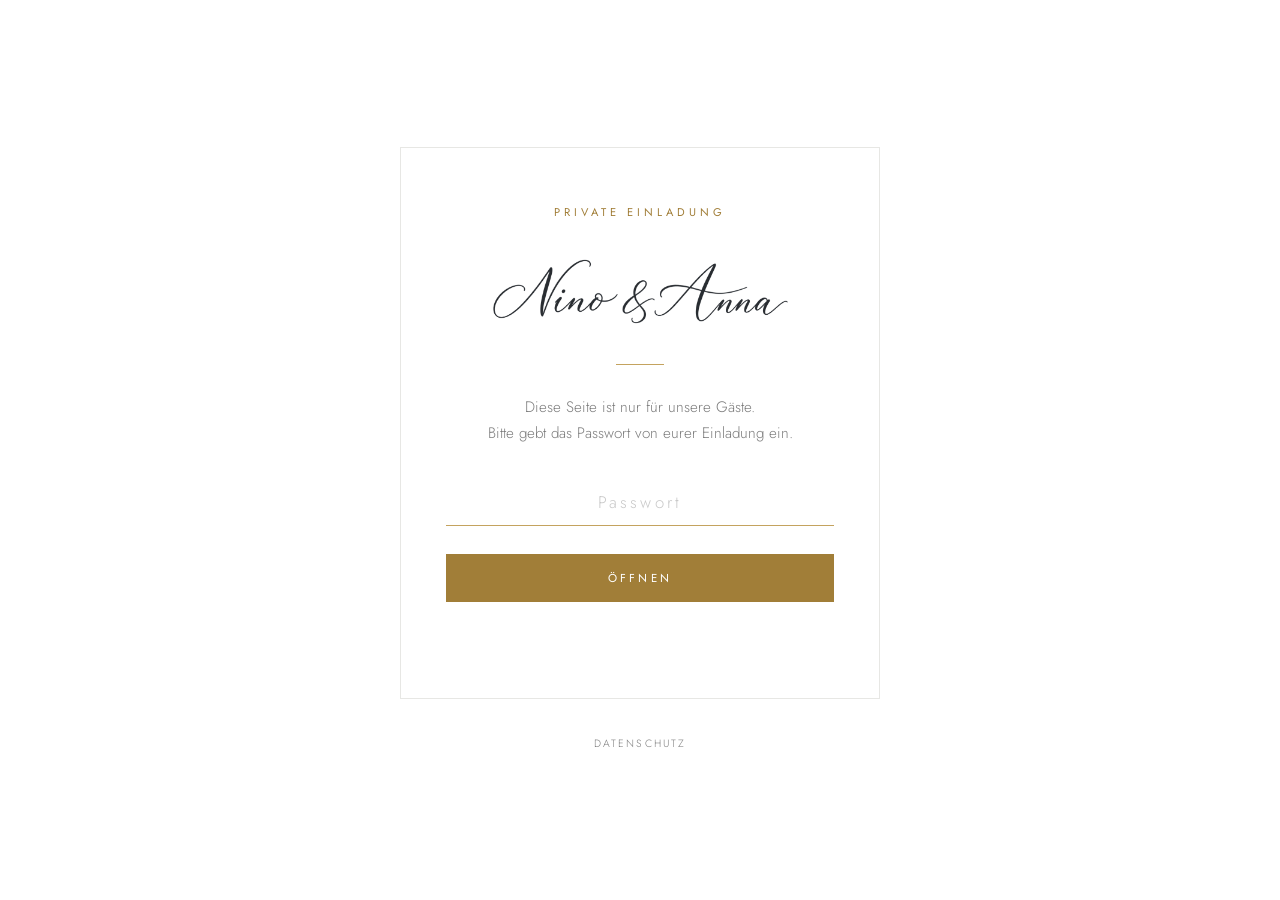
==== index.html @ e44c9d12 "Der grosse Tag: Hintergrundbild gegen das Koelner-Dom-Foto getauscht Co-Authored-By: Claude Opus 5 <" ====
<!DOCTYPE html>
<html lang="de">
<head>
  <meta charset="UTF-8" />
  <meta name="viewport" content="width=device-width, initial-scale=1.0" />
  <title>Anna &amp; Nino</title>
  <meta name="robots" content="noindex, nofollow" />
  <meta name="referrer" content="strict-origin-when-cross-origin" />
  <script>document.documentElement.classList.add('js');</script>
  <link rel="stylesheet" href="fonts/fonts.css" />
  <style>
    :root {
      --white: #ffffff;
      --ink: #1a1a1a;
      --muted: #7c7c7c;
      --line: #e7e7e4;
      --accent: #c4a35f;
      --accent-deep: #a17e38;
    }
    * { margin: 0; padding: 0; box-sizing: border-box; }
    body {
      font-family: 'Jost', sans-serif; font-weight: 300; color: var(--ink);
      background: var(--white); line-height: 1.8; -webkit-font-smoothing: antialiased;
      min-height: 100vh; display: flex; align-items: center; justify-content: center;
      padding: 2rem 1.3rem; overflow-x: hidden;
    }
    .js #gate { visibility: hidden; }
    .js #gate.ready { visibility: visible; animation: fade 0.7s ease both; }
    @keyframes fade { from { opacity: 0; transform: translateY(10px); } to { opacity: 1; transform: none; } }

    #gate { width: 100%; max-width: 480px; text-align: center; }
    .card { border: 1px solid var(--line); padding: clamp(2.2rem, 7vw, 3.4rem) clamp(1.4rem, 6vw, 2.8rem); }

    .label { font-size: 0.7rem; letter-spacing: 0.36em; text-transform: uppercase; color: var(--accent-deep); font-weight: 400; }
    .script { width: clamp(200px, 62vw, 300px); height: auto; display: block; margin: 1.6rem auto 0; }
    .rule-h { width: 48px; height: 1px; background: var(--accent); margin: 1.8rem auto; }
    .intro { font-size: 0.95rem; color: var(--muted); line-height: 1.75; }

    form { margin-top: 2rem; }
    input {
      width: 100%; font-family: 'Jost', sans-serif; font-size: 1.05rem; font-weight: 300;
      letter-spacing: 0.22em; text-align: center; color: var(--ink);
      background: transparent; border: 0; border-bottom: 1px solid var(--line);
      padding: 0.7rem 0.4rem; outline: none; transition: border-color 0.3s ease;
    }
    input::placeholder { color: #c9c9c9; letter-spacing: 0.18em; }
    input:focus { border-bottom-color: var(--accent); }

    button {
      margin-top: 1.7rem; width: 100%; cursor: pointer;
      font-family: 'Jost', sans-serif; font-size: 0.72rem; font-weight: 400;
      letter-spacing: 0.28em; text-transform: uppercase;
      color: var(--white); background: var(--accent-deep);
      border: 1px solid var(--accent-deep); padding: 0.95rem 1rem;
      transition: background 0.3s ease, color 0.3s ease;
    }
    button:hover { background: var(--white); color: var(--accent-deep); }
    button[disabled] { opacity: 0.55; cursor: default; }
    button[disabled]:hover { background: var(--accent-deep); color: var(--white); }

    .msg { min-height: 1.5rem; margin-top: 1.1rem; font-size: 0.82rem; letter-spacing: 0.04em; color: #b4453f; }
    .msg.wait { color: var(--muted); }

    .foot { margin-top: 2.2rem; font-size: 0.66rem; letter-spacing: 0.2em; text-transform: uppercase; }
    .foot a { color: var(--muted); text-decoration: none; margin: 0 0.5rem; }
    .foot a:hover { color: var(--accent-deep); }

    noscript p { margin-top: 1.5rem; font-size: 0.85rem; color: #b4453f; }
    @media (max-width: 400px) {
      .label { font-size: 0.62rem; letter-spacing: 0.26em; }
      .intro { font-size: 0.88rem; }
    }
  </style>
</head>
<body>
  <main id="gate">
    <div class="card">
      <p class="label">Private Einladung</p>
      <img class="script" src="img/schriftzug-dunkel.png" alt="Nino und Anna" />
      <div class="rule-h"></div>
      <p class="intro">Diese Seite ist nur f&uuml;r unsere G&auml;ste.<br />Bitte gebt das Passwort von eurer Einladung ein.</p>

      <form id="form" autocomplete="off">
        <input id="pw" type="text" placeholder="Passwort" aria-label="Passwort"
               autocomplete="off" autocapitalize="off" autocorrect="off" spellcheck="false" />
        <button id="go" type="submit">&Ouml;ffnen</button>
      </form>
      <p class="msg" id="msg" role="status" aria-live="polite"></p>

      <noscript>
        <p>Bitte aktiviert JavaScript &mdash; ohne JavaScript l&auml;sst sich die Seite nicht &ouml;ffnen.</p>
      </noscript>
    </div>
    <p class="foot">
      <a href="datenschutz.html">Datenschutz</a>
    </p>
  </main>

  <script>
  (function () {
    var D = {"v":1,"it":200000,"salt":"YDngZ/ek+n73jsow0mQavQ==","iv":"IqTahVdesfMRPforWJ88wg==","mac":"+5fsTwGTV36zJlSlO6cfKUmv4LRjFDOYoxYEsPgNxg0=","ct":"yRXp/9H8ftuTeOVfOXkFd+bQ+P8UaDy8IgEz/2/kcEfyzWktE+F3qeNgM36J3ATo/VvNSfn688/fQgF93Sg0Y0aO7dAqWDQQn/9D4NZEUbO16II51Bznb2HzGE9ommBsAO09aiZ9/QH0x93YajsplV6LhOfF/8qOmd7MxoGjw+U1kQi4muEZ9Q1qjCtz4zyEefJDcyuD4XjO9dgoZBgmcepiZpig8/IsDMtKtc2nC/F6osy8d6PR40lI7UEaalpdm27WWKeFmTnVM0ih7j6+3DXEtWUxcJGpa8EafdMVT8SSzdCeKLVEwfJSq0QLEUQ3aFQDlC9/pLWS6TLs7ZYRVveKT9jocS7g0joK5ZDmgMZvcKlKlBLWfw8dk4FX/Fhelm30rBJrYfPprmeJnh6lR9DEj0Z0TXkmSjQ7+RwhWpxGy4NshqgrkPqn2oACAH1tX5fMupPBG5DZ1o8qxE/PQ8/oG30O+KDXCVuG0ZOtGZ554rCuUmYLSwvU2u1wkHlwvptXy30LONW0AZKDW9uR2Vzph9Dss9q8KZvbeIYznptccHo1YnJDplJfDePnKR/ygj8FaAzQs6V0m6etU/aBjis4VNlEqa2Cr6ZOLnqwhEpsuQhUuRbbk+Tp9RuwfSEG1Lhx+AH8L0PPc9Bj3v4m/um7Kp5PhEuZwW5yYPRLU/r8BflXvP06TFoyNNz+v68LhDuecc15/AmFZMPb1EbU6KnlmZVBiq18kX4s87oEEytVb5XCVktvVxoXfL5b0YPXmI+kd07Hquy8NvTD1OzDrWXHk4irvdZ3EMYr8n87/GlDV1TnH/rXfxlNocHH28RmgmOpgg/yPPBo4ssBhxIXMF0XwGdaW6bLItuwGWI52FjbMrz1TXYVeNXUEmlPBSXsbdmfYitrDWwnzN6XPxI3Qvsg9u2Zk52VoexmEOwm/ZFysWejAftNbHIjUG0rnDVSiiDUhPkIv+MqdXl+IdDam1cLhWkhaJGqRkfcjuiNndn+GOnwRnsEATHBq1PoW6Sr+L3ObwA62nAgM4pcws6dpmKXL6x/TemXLZomhqFdmGV33Y198R6fq8uXpZbAkU3BcSHc9HYRkC+6492PxnobwPWtfKRICBHflalYxNVbo6b37D2NtwwQRcxwQ5CgorUTK39Hv4OGaNfyUSq/3pFjSjRw6fa/BxCAe/VOQ/6/kZEBJ1OF3QYXD2tSxxndeIheFEsLCr9Nz8xVWUPHA+628NrPK6CUxAjWpSTtMC/HCcCUVMrFq6jKTBUwDds2zl3Z33v2SYWioutdUcHBbW1nLYYO8SYMImTsDXyh8CBuzorqEK28UUczP1gV5ZNFn0gyM9yuizEe9ckXbXpAJT3eVQpz3u5hf6YMNOVHhnBnY8jBUS9AI8qjy5aqc4jHCNpkJ7bjirtY1aQeM6etwgpC267/vT7PvExRldzacNQlR6Rfj00i1Az1+vJjJ5+x03ey9YzyP5WyE87P3PeMkpPl+afVvlCUsX8cbJApJWxHTOi6lQsEF3fPGCVBpo902MAPEjtux+/9GjbtKomkXBYW/6TD2ho1im750fmU72yJ+60GzCAtHXtqiAQGH+0yLOaFiZ3kRA5lxQBoB18EOeKfpbKA9i0SKoR+jA3AstD8wlrrH3Sa+J6m260W6zMYLX6pXNSiuYPjJwBOFUiM/eO/RtA1Xmhr/fmslaTd+6kFGZWg12y0WZKIK/3gjHRMQ89bXsv/r768GGa8E4r/MEC4l1GRnV/F2WbI8Nw2K6Bg09vf3eA4FOUrj2pZ/goNnQQ+VRYuMtoXoGkgC92kjU6+ncHSSY4470q7VDrq/8l+a9c9OX7YNZ+3whDxO0WAP69N+9tg3CJ83gezYBhGelkwDnt/PngT0BTbZSkzE/Pmko5wo5dXqXu4ec16kOaK5JpTzaHSdzZAbFk0EmmxZ88EhoRXia/[base64]/pi/gG28f17EDw24Tca4zQZDe03ch6+gqCEEB1SWjBP5JnBql78hh63h+xvvJb3oilKYeWrAcWZg0alfXVTJ5vXdQ6gm+VgzpgM8wflK2LPMqVlRIdxGSOMwJzudZ7WYmitvVEOikMlvDx5HAg/O/6fTpXz6suCjyXnnxJGG4Il5MQ237eaShDH64MsN2z6qosXN4wG6IzA8pXcQN45rIkscqR1Zm5mC9R/PqzyB6abPwYrooBltBaOnwu4hKCyw2Q6NdXHGwdTwd4Z/1hlCr7vOknjzvQyuQrKu5BNXssE45D8Svgg/iMFoM9Ynbbl/cern2lXTCytSYk5LmQyX/ck/+DWz5C1ThthnFawcWtuk5QW3FgeSEMFaD6l+rD+30w3bTfY6M6pVznSYDv6AZrYDnxj6dINCnQqzoWE7wm4RpjSQD+GNkFfAcdG24vXfeMjR/hcY9JuRJ6unttQzDz9hfmhf07ipHuMNSyrAfdFxiPfNo2uTJiBPKuLfQyRMjKWZZrVzx3hRnMHCQoyDjhtplPa4XlWHdADExLDvS21G9J/fM+1h26jna/[base64]/YrVAKiJatN3ggBga9GFssP8bePPxJ8Eu6CwBaAmRYFmL1rG0/hh+35r+WXKuRmTHV9R+CbTC4oY5DQITuDFEBA5WEXVufZLmgHUFqyZh6YRllqD0r9rfmq59IqWd+IuWaHnMQQUtlQM0O9tMF/IF9YWEmnX+2ytoxYVukpYENEoNmt7/kP0YcJFUItSrLJeOI8hzfUCNqPoeYl7Ffw2oEot08ftEYLOfDySfoGJ//58+5oHHKsZ0gkzjEzBjfjcMqMOVfNlHtEK4QTJQn2crZkoSrVZ0hMAaWl/HGaWQr36inVNX2jvUweIwwCE5yVob6k6pXSgGlsVgMZrqBv1pI1JGYh7oFZSKDpLuVgHu5RxDXIwMXgF+5aRTkxIhYX4DxNpRVoZGVGKPLXfXomR95zLN9LG7yzmV3ML9jv/9NVpapMqEEA3XEU92sWCk2O4WMKQcQlokSp17y58wzSSePI+YcF6yI0Z3GhoB4exublbjt7is7SLzeDBWgKDAOvXa12pxcl/dWezjfvKA//Wr9OO0qK+loAg0zI4Zggfx05VCurkol1KuIZS3p5pghRk3F2ihBxojC/XqWJljTWXl1I4I01wRSMpsr6mbIDY2mGLBcWPnlbcODCH1TjX1+jzLIKCNdLrbABKhO4QtPaBcIVOkByjQO+QvaOMPOMSLsSAtSU3MFHMgrHeBUH9gTOvnWguHUQt7e5zFJYYNmSdcICHSd4LsnePZ/ixyMIUY/WenNVelSz+mEODCccZFG2NWBs4hPZf/tYiGoSMAmc5c/f5WmjcQ3Eyi5LAMIPBZi4c+rYqWmMoOAMF9iK48hZMJXqodnDXAY+dpNB0QIscFqZCAaat1tMqkkCCAlzL0Zkk/yLYi3HH78cCb9q5qkrLub5AG3QF18thmf4FdaQbD81cAAFXpF2bEos/lBVJGj9PgLTMJQUzyZOPH5XGvTsFdJTmacgb/mCm4Zxt8GB6SnaTgbDg7y49gpyIJFb0C1gtKxkGG+plf7gVgDjxuYBJxLzb4yGbqZh8IUH3g5py+cEmIbTN357M0FhAX8DDG6L5bgBBe/AV06dQ6Ju0FKH3VisurJOv+C7xtrmp2Z08v6K+7LzTX+1XpZvvbnqlLsX578VXXFnK1lXJjBTVmNS5Usn46r9AQWKuOSDVhPMiWykUiHfAK8Ue1/7wZb+I9tu8yJayFBSAbXoEc835Sv2V6ydt2hGwc8sgrJ0oHoDLoczLU5MdQWLminfB9O9OxPiMGVGd2uhLQ3YeN+EGr83b/ghKXGmacqwnQgAKqPBUygXMwKGu9MkT51Y7HvLtFKLIHhvKnkABcPgUfR+QJN21j8lcohwckEIj+ivuAucSvav5e7cSxFE17CELUVQK+5o17sqx0/4uNIefWbYHEUXeBVR4UFPoul22MgACf3S3DVoNzuXc1C7r8Lyq3TM8jH0Iu08rfmXIxzjGu1TCKAmAPb/owXIJXS9uzoVJavtnsycOJXAKbUisXGclgReT5eaYvftvbsO79tyBRV95kqAxMGwtD8OzEtzlhm/btmNKBBKmPn64pHLGd84Bg6k9Ze70OovnUXRvOlVN9lXtPioUcs/QwHnOYV9HS31AhTOfkqqPr0DkdGyT6rfqBtw0mtHBE+Ab3QrLhBimsukmYOOjLtnN+f6aMVi5i7JGmd6upWfIVP/pa2zKHcY5vF7/QKqXy+4sV7wNCw5eJ20XhChfow4ZvrrTFa0q/QZ1xoTdDpkuneZyX3hMR9k4w1ZO5i5/Pz1gw0mNX7hilq0bA1jJYKG/4AyCDShFnzFpHTZN/5vI0u8zTL6cYLkO2kTLFS50VfivcqduBv04S6rm9O+E6S4dA3x7RUyILcdH+1iDy4ma7sd8ukdf/+e3CWL8fpC2Q7+wvlZ7lGAhgjk7wm3n3KyhpinYVM8h155nGMbV/TK2p/MNweViCTXhrykvtUZ4bLaFuP+Wfj17zKWafO27ipUaIiiGMpfeSPayStW6bV0xRu6ekTj8DRXHEWH3Y+WuKrU8lmOg5vYeDj0dKf3JMUpklQr9GlLrZAH3A98vGNKNInW+ze554AyadB6jT/hleknjRvssO34X5c0t0NrcvzLJn8xzk4a2c4oG1conaGIdiFa8zi8ZE+OIklK5JlddKFT4W/K/r12i4MXezgQgiPYJv5/HkC5G45N3p9DYbZt/Yf7SWm3Z64x+F1ZFiinFg1Y5LJw2LFWskJMsK0zozt0oQk15tLa8gB9hCaKK+LHtWePQSovYrk9SMEYuybdBKW11BciCmsg+bQfsW5Z8CNDYWsJG9WQ0vk9IZbK79tyy0VhVi884N8JklYnJxX209f7cncHugTTpgLSqTktker1o3qOuPlRrngyy/IOxCgFcanain+szCECxy/TeUrWp8Vdz0c9NekCuMg0pA0dEO4BbpIqallkafqyXelHBaBeRbnNrG0UW/st2T26CTeAv91mCapqEntWoogfubI/JRgoHkMPnoyRp72PLf7AnnLkvGIaR1eVJouS9WYUC6cgTkxtBcDRd6xm1fa4b6Mt+xZ44oiM7DGoUzSF5p80vV/[base64]/cNvrZCq/9XAoDz+F3gpVxpYqpoCOHuaDH8DAJ/CMy9cbmCIqAXNHQIVxnkBVyGmNqjReJ82MAU2rsFyhUnT/NmHZVR5LaoWc/GBP80a/i83SZeBNOFC09h5lyLyR3Irt7+uN/+W8ZjsN5yyrkDrBEJJZXmHrgLYAI9sQKxJUG8g58iJ8XpWAoHbYvGpOPwV7pk4eVO+gu9ze5zySEkjYLshnhd4grrWFkSS58kyGKXHvpzLcv9KLYeg37T/JsSaAq4j8L1GbgPIyWRcnIaHQarnIjeWCC7RQgqePyO5nxuroRguqTKSXINhbWGIoD7Qk9rMd239uDw0XUi0eokrG3+qXsgHAhc+WMWB3PurO64WslXphjuEm3mlVR3YLz6ztqzEVnVqmcQeyT5InaidyL+FDU5E0bvNVMzuPVzSbeLaBQ1Cf3kRY/[base64]/Ua4aoI3E2GNIe/BPPWtUDpBSyNGyRfhTCRo7woALC8qVbb30wJJoy55BP5c9iise8Xm0kLmdTjv4HTDZ5jRAjKivvbl5UDhufCZt91auaA7q0ono5fw0SSm3a92Jg6Bk+ysgUHYRc/0yv879MZXhS0qZxapygP349eu9PUWLriyY/dkiKzjGeSkd/vnOMNKowoAOL0SujGCja78yogK1dLGpaBIXwjZjrBuw2CGq5A2/[base64]/4wLmYa2tH/fCOeEa1ky5a6nLWSrZEi0ptvrNNod/QoM0w65DN8v88ukyYTdBYYyi/DHrdREtJGI8Gig2V3DwwCrH+aHqe5DjkD6XJyjw1ZStJvMJW0Q2cXCD6NE5oJrDdC1jmvLZ5Esl16WqMxzKDtrfFS+8ldgSUQZJ/a3sDt0kAUWG11J3/lBpafsprYRPAmcUz3t05+5+AnVpx58R2Dq9suYKQRriy5Zyhl+eOdwuHE502wsrWc5opL1nqQCYDdWjgMde1eXvFSP7j1iFOsmBax97Bcu6eCdWk0i+kMl8HGOKHZB98Dt0xJ9+34Ma4mlTX3bjpTEAv6SMhEjzFxCia8xE/mXDUi8qWgVuVFdWZ0nct1/1N/L36njjcsMP3oCiod1Uow1lioETQaFbPvlXRFUxvEyDvitcZfSj4gr6b3BE2DdyTgW+DT4YFDmlFmNsXAFQNqfgZcVBWvWIB4Bw/Dhd/rLzfuXwPcZ47wcZJZfvfpYqeSqfWZ/rcepXx5WYIOYeEe+e/JM/0fI9113icwB9eHYlQ+hCopDg8N/La/ZNcj2ZwXFGF+0aC/nwN5RPQZIv+h4JmlizkGaYOkcIx8wXlJ9fwE6cDwj7MjTRZ6Oub+r2vctAB5E0/wn6LTlh/onCtF0knL4PMs4vpZhVlU8/8L0wadMmqLffDnyY51R/SCfufipmNFQM/MW9pUtXQUvgDy/9YkDKN6xaxG0mMXpes3tYCkCmkjbFYNqCtIGBZtucgZs0Yr6C8Zj1eCs8sImanlpRo0VZxzLLtL3kmMgZIdGtNvFOFyfTmcJFzZLZ2eO5Bt2Wmsr6bS1qmFAfzxyUrpPgPYDVQ7DK/ChbGGyUJ7CecvrfOKth9jKZF4TXidQqEl4UXv8Nj9xnXz2JnpQuJ1wbnMPpK9Kr/hNtrjh6W2ss2RjeAtJ/3vIb9hIgePiFRyvjVarHywORcWd1zpH/fvaNxkVZsfdkoHOv1XTZy0GJS1/A6W1GI0n+qPPaYchEoL+RHNN5Y3Xi+SX90UUgzdmME7KHmv15FnWuLWyW8WWiF6ld73g4Q7TR3+uX4iC46P1IFmg4UQN6a/sd0iamy8xakeANfPOYGiv/n5MK+N77ZG5XbhJeaT0LvLPElUTbRy/V7sNAQyrZ7ejzS/I97ZapIcZqUfCaTmGEBPJTA0G/2tCZuIXZOeZLhAHiKl/iMBcOupKtTntpTqnhbERIB34xFU67SrmNBTs2SQFNIJR7uqdfjpWe1TpOq2HDkaQrujZLHlV1qW02rG4hqw1AqGg8vnG5nJG/cesg5z8iOmyyTagKmQk5NUZ/v6pdDzRc6uEXeboSILUxLrso1ku8cDRTQ7AE25AJBZgU7RTLB2TY4z8uWjI637/OFwWUmJZqG2ttb5D+oob/y+BtKplc+C4Eq3ntIQKy5baoJ6vCrfGtdIduvHdFRE2mUQT03jzsHdJHF0vuihh2YfR+xitaZzNvJT0sOP0J2MYQcfO5CTFO1bk39ABirBVn+B5Gxw84lfWSaMp/JbcSLXhQjaW+22HZkmjiAadNiXJNxp0wlOJnB0O1YTgxc6d3l1Th3TV9jyB2d63A1voD16kfikKcYN1hMSB11RDSDR99DFE39cLmwDuDv+1hAKbl/q35+1psKxnx2hIHQ7cNuLMVRlsae85QZVZQ9dx7b6TZYX+6RpQFo4wXyveACeknY1yoN2qzTM4uXZ+EAgeWm92P9DLYdJ2CrzlcnoeDbqmdbJnl3wIq0D1beqgqGFav8RJ3/[base64]/u72NVXFoG0F1KEY5rIdyBK4cBxalJEMeFqmr+WJ6Zfblo82bK1SSg+P2sjs+UFDuYWBWl4H+M6TMxALD1w8arLQGBWkkAY1d3Qa/uJ6htR6ZNAm1Rjui2HaljTU7jNa5zrj08dkdnLfTW9J9wvdGB8H7gforlrXJZmIvJW8t/0Vub6U2wOW2w2fsNVqozjiialB8suktScdhTHBlLeubaJO9br+FYB4QW84Nko/jLVSTHirE8LzGfCU7O25UWta3WpgXgTlRHVDOWhHLxn0Ht+5EXYt+llyAMjjRZvqf7j/n5qQAFQbZNiSlfBgxrND7qNm20Q22xRHGcIhdWn54dB8anYdUGq6zh8d/fU6zyC+NOp4s/A4XZ73D3ac/smD+46PJlhh17aOHEaWNz84DGDWABq+GRJ3CBg32GKof0b/rSq7RRajzTL3Zhcxc0BbTPoxlxAjgSxwMlUfECSnipS0rJzSXysf2tFtVNA1VivUTqt/[base64]/VNuZTFUlA+SeTCyJm0NOR4bndyY4o60+9LzTpBDgr3pi7ET3DnpXBnu9EdfmmOi28S7d2qWaEaNL8zJfxxKOI5/JHBZ8cu+wGe+L7uhQgIIhUNegia5SXTNW606Z7kz/[base64]/UnhbtBVPFJVhJzH0nJpQOm2gCF+CGVt5gX3EJYlarDKW5jejAmhNj4Tu38wFpYgfuhQjXdAOGkE16sms1cDIC/KkxXzFg1p3r1mK4aV2SuuVLsoGDDlBTT6ha2YHil7DCj4rpDO7d+kbKdwHZR/Ylxg/eF6/CvfsntUbKab5pGEY3seVAViUGlL2QPopf8CQvF2SRevSp1CeUNJ2SJ2pGE3GxqxiIrsyBTx0hUFqoYBONFurwdIVEil0ISSF6Arjvnp6HzEr8gE2y8YDm84daYJtulbb98vM0lA/nz2VNHsqlAwXuDZptILa2zq35ngV5l9nb9KTP47YOEND2G++4s7FK8u41jKmf+em7qqvEGG3zpyXBcOZWEBVnG/LAcOuXysqBJUGr1OMofgX4Lzd+vW+Uo/c5ZpzDpLtGEhEqac+bxp7XrJ7TACwJ28/0Hen2VoPylQklNClUYpk0W31aBHQVld8FDrnrKlPkNI7lnR/UYilRQkTcMmg3gI3vrFhzsaMruKJzhO3kFLYSe9TB3wGU0/cD4MRNTyBINNxV7Yfiqqaectve2Hv7JcWqTv6nSHYALxWC9ce7Htxz7NGbwhY8ffTWFzG4YsAtvynDoI4Iosh/jrBLicpg2tEWbp03kGiot24LLIVLtmTVuFCtUKZhTLMDlg13SBwARs38RuLhlIQEHjSbJsQQINO5adt4rSjYiuM6az2XZuTlfg/hkG/qjCGT/GU4wsiFpxn3xBa0RmC++9ZVOWMCtuw6BK2h0rAYKv7Z9JT+FuCD3n3gQc4Gm2W4z1FuBRzGoLxVao764vdmUbF5P6LWeSY6NpzBs+jEpm3CQHL3VeNMDY01Pd/U3LHq6rN8WKHAvOFWL6oKWiMgG03HGQIbxY0t5XqJHWTOyozlsVxlGwxrlbSaNpGWhrwc8uW1DzxWp8CR5JUvy7ELNJ3Jn1aUS6qg2SmtGp431gPpTz97y8x2ZZdqV7DI7TbWxmFXDqftFZ2ACY/qTpnqMMyb1S6NBVQvIkqVWWAugigYoMbF+nH7SQ76IoDCto3S7THnM0A4593ARsCF5rtrMHyW9l6JfJHtPlhK35bCa2PAjrDhRoSH4Gxjex2+RFmA2LGL4wILoc7IlhL4nZ0zu6Dr87DC1HFkkhvdPObyLx95KBbPSgllqTpgiEjb/oV71GcqvmXqH+PMq8nTLH2ZEUhl3NXH0AjV4YwXK7Ls2wHfukZiauOIJ+UYIrazWdqGENPzyCaZFqyNR9nTGSQjwy7V3iYFrQXnhuXeUqKAwpUsS40g9qobkkcEymoJtvunuV752ujFZo/hs/SDxuri7KJj+nSd/09e8N4jVFo75MgZ98wTU5TM3QAeSNFGYr5aHIssgPeypf1U7HXIyftS3BgLWFmK4sn6JO32LAVdMlvoMyljOQNQRkH93KMBetXbdX6Yb0XbPegj3Wi96aBcvpJunaOyJSJknjdmecqwJsnN5/0JZCQOhPI5McVb3IqkJ/R6i3r+QVlKGaBR/ZetXhpTgNVTKMaDgwmxn2ZzEV1oqOrj7MJLLpvvdLSKGfPnYRXIxfm0NkCjKYqqpc65fLEHoASk2exr+2hShQyVKYRWQLdag/wN+ufQdq3rGVeockV8YyxFkFd5jgFrnCaSCc68PskazOipjzaEVseIBlTocD8c53OwWdGFD5YniqgYKqItE0GyWaazQoF4UlcJFbLyyuTioMZH+yc3gDqIb4uT+D1FMSV8oUnM/SdeDF6h4AxSkhaS7skKrYEiu9/OYSmlZ+TgnjRalWu7bOOvUqpLuRi2oRaVl/14+Kc/fWV4X+nsm4lnhdEd8hHvcYQhLc6AD2xy3zq1/X4ab8hwYG16GfduZIiE9V0b2Erta3FUQnppubZGS3BvAaCSNOoMhbGfoR+DnFb9W8iqkOXkS32Sy6jpvSH7Bnvhkp6L66H/Hqmd6JpFfM9zfpi+EZHLAR4v5KX5ol77sLRaIyuGevUcZiymd4LTRMr2z5Po4rOs0yOhU9fODJS6h8v7HCUHQa3nm8Azm7ceNps5YgSE5wQv7Ae78JkF1sB+URy7Cip1TQ/xmV0Ma+9G6eHLMq/ta4OYEuan0dPemKc5Eto1G1i288svz5wyPpih0GqIcztnRfM9E6U38v7Tpgho2CPomIPvXf8gE4IaSqEqqOQWhuBGauosGTJ61ITQcT0wGv9KX3sEb28hGOcEKe3GUqU7WxWdLkp5bMizjj9Tbug9pcudSC5WrXvxK7fEdYT/q/zYIRmKVC7buRxqB/nmPLIKdiaQg1HaO2qC4Zk8dnPOSPKlo1GFhO3PK8/kh93OoYyLJcR/hZzGxKWqcd7f4OY8dyVkjocJWQeXXiSVHQqDFercSET0SiolZjlbAXK91q7/GgQ31fx1bwDV0VlieCXJxaGCiMzcuFTRjRoz/uhFR6o++SMspolth3fqy6teycX7eDAu1ZD9WUl2F1nYZCZNbytId1td7xxB3CIrERS6H8gN7GS9Rp6UYWN60yIGe6g+HZjWUk90QoQX+b/v/WHGujQagwJq2YkLnO6JrAnJASgCxIboui8slrckapFK8akRSUDHMtApyE4lGiJxANOplcfXQ8Vflx32ovKYM/7UoxTxciilGwFw/1Eh8NDxzwhPWqbRfLKfkbARzoG1RaydwgUhpGNAJRayhpp1VkZ3ryMAcLcy2wZRHYZlIWogRrn5bMbjwlx5n/NWcwm5hhsKAYU2+jbrPz25xRO9fW+RVn9yQhG1NZv0k9TIvu1es3fFP9dBRGL4t7DI9WHR/Fkn1he7WPS0RX4QGoUljsKCmEINm/lOERgQQv8R6qS3jZ6irviXOH1qDuaX4sFcZPtSDryqk2dJKAtEqhcSD5AV//51yb218eChrO9pm7RkBmmXpm4eDWGy+ZT25ZUyQF44ddHzZIzNHJZWmeXUWsBWM/L57ixoLEetzxzCb2+EXVlfcDB6d0bLfsIQIhkfVxZNBBBi980RgcUVakUnbEoA2ZrfphOjP6512sixDrdA0XlTETLu+yXB/Jt7dozrbKzmEIUKoqi770ScQd8B+7yGtRynkRczcvkxoKGf3oEeDdiYqaGlBKHOKQsj1Jr1ia6ZlJHQ15rMk62WHVz5SZ8IiLOOLAZpSr9jHyn9v/RImi7nws2xtuzSuR0hqXi7/[base64]/PMJj79+MsCrrD/SdbblGQVwupMS4+X9yr7qB4MopVpE1o/SsUrGT4xwlZgqbCpi/I9Xo3M3gav0RXKnFWZMjAeauPxhEvk9H2PhzU+Mo7gKtXGSNuBccfme/bYffj8OelKOXsI6q4Ah5mdoMtVSl+QcqezNPrmiaB3pnJz5BDGmoy5utpG+nruwUB5ycZmQjUROyAAaSzunJVM+nVAAY1QQwrtVGGXzHTyAnVX+FAOI07Z/ZVSj+R+/oeVtYlhvVd9wtu5x7eNd4DEpvslz3uSEHk0HNCddmSYNvaH/DThklZDLp7qXLe7neZrPOFfuE8eFQeH1E3T9WHfJgWabEzCPMJPkB13SJuwYXN3goeWQ2xJuYjKgLYmFmvkPbc8R0tcFaoVTZL5oeb+Hc2+eVBoU+O1IVIiNzXVYb/msur0W9xHYSZkDnEEMz/Np85zRutA5FLkW8dZdg6EYOdbJolPAP/xCSxQxbJxPLizFh7eDaStkSSQ1kS9KuLHJfZPVmCQ/a4So0PeX7/3xF+hVWUuAujiZbJcphqozbrcLyWr72JWxutfSj6NTh1o3IMFmBffWyDmTXmLlQbzmsqhmJL1UIfWO0OdbWUMGEnao8VWNtVb/sBHM21CwPtOTOH7pJfDIe+gJQHsrtrN6tNt6A2WH3Rgvh64p3HUYGdNK2VfjEgJuBk59ybuHus9Eok40MgE9HKyNDj8Ues0qQOE//GYoPZtQ95gxAytu8Hy3RSxR/ODQ/XXsLjBVEiW9khK5dR+r+6aaB7BqobrL+rJiEpgT4ps0dt6xZgJK3gCTJkUXJASeMHZIKNSp2f86PVpa75HdHVvXiBI0+eRSemJ1iOc/jP6C/[base64]/0b93kb7pnNEBvATtBdC85v8I5MMPknBWBLVVl90w1ccToAPrQ/SLnTGFjJ/beVwrOMz80lfKNqIyVFJKSN7il7fQEYG0DQC6y8FoVrqKPThHnqO2T1xbNU7DJWpIk2yRHHWo9IRD83ys5fNT+Q4SPUbcEzudvR2ZcEOKKBMlWy8LaitO3/[base64]/2LaUPWO6UJ0lcooQCFr6Tls9Joz6yGZK/OeP0kdj49ndSPQBo9DJF9yzaMQW/YiXV1W/M5VU/RiRIg7Eqk0FQsaM6iLGxF6vkRTllrQH6GRQBpF3NxKUs5Zkl2N+eo7ZxHoNmNLzZv7rufhtHDWcVKShXeBOunvbIuBRX2PYB/s1HHbafTNsbqn36VTbrXEnTOldPRH4LDRdCPgODUiQDx/fSRO6L0ql+s6onDkQlQLhSej2rTDByZUHI7co+sVJ4XrK39DlrHY0ygvwv1Ksi0EsoNbqIXd2LA7lfeC9AERSXVmFcy512++7XWRNgAMTfsWOIvdlS0kwDzTvFipAYBohgE6Ztb5QYU7pJOHSj+bfpPWcgjfqJT2/CjWXSmfcBvt8Xva+xyKgPj9G9csFiI3CW6n6BmxV0cproEout5Sc/umQyWKif98k5MGmUl/hMrJCiXbULM7bEZDZf/9saECQBABY6eZrVSq2k2GP3ec4Xft2mPHHp69jsFj0WbF0/iYdPTO4SFfFTNpN+lMQNdgAlxDzDVJRE+tUpCG42FKCi+0YX1WOmHXLt94szUEGIaciOfULpUtLjSjNdyHwcNRA/ebhDWRZC8+jH1qOBCfyGhgcYRY3Tnq0hdmqsSoOO3DiFQVK/eSQ7z7WjVyGpHVcNK6LPRMhIXfZo9WGegyXIvkTXb89ueF0oW/9wIqcp/+0eTc8/LK9ur3iuvsjIgXGq488QhHCFrrXDEyp0dNO38gs8wmtT5GCE/tknQUWmz6WequI97ocPlmmERkf2MH8oNrT8XUAzbOK4YUCYc2YCJIbd6t8DuUVHYh2OErjNfddGINPP3JZYEyhhK9xUH1ItHcBsu9vn1mxC/lgvHqDwom2F74LRXzv3KpTzvNwpXMBTi0FYx+482qYCeTu9/mno7HMpXGEoZd5vjLNgcphRj7D+bnsPqo5yZFEMrDJmNiktamCoyAGS9+CU83tSRpkB10FX7Wz5sOF2dFz7eWlDu7Z5e4ChhRlW8abG8xiTaXxw8dh2Dq4c9xFuKWTSLZahmFg7C8YjJUk/xdxQICyRvlYSgOqk4l4yu/FIdsn3e/2XWtcthnXA0FIOmx6dr97KvEGh+KmrLg/IpVdbKfoiFvOiT/e1cqGpdd+Xpy/29vzblUrggQV+vx7sANHQarr6n7rgmglgdfYLBfK5TKelphmYpQFy7IK/7Xx/6Jx2xaZVYnvphGxFYLPdEvXrW0wn/jwJ6hVTiILv6M1xRW/Yw1EEPWmN9JW4q1dVnFMUBsQbYRfpXa1x11eStrN1UZomnCi0BUCKIWwdtyeWNwnhwmGijMDdtdzAgc/RyZqiYsgy5KCscwPGZEIMZfo1q/mrPRezW2Q/+pkHLfDqBUDghts9RTx2DIB26xN+QHAQlEP1wVCXuDEey38rlpcrlHLRzolDi0x5MwWY4gbBdCuMJlrFZSxKcSDgg/O6yjPWHriXd3Olj5Z4AaY3+/IaW4Vl1YgySOSva2M4rW/MCv8DGtPRbW/mchyujwJl4iPOequv+zp3O9dpBZyZ/eQOZJobtI9GXNJaLOSl/Wx5WcUfDmwOWIw2GHseqB0D7Rpi89WwS67JM59dGtDz3pYp14uEBW6NA+eagXPYJd76BuVCqBS7Wo/3bXvL/wyrBxf0XUoSIjy1inrh8KtlZpTBds8tPDbI3L9ZyqKSmRaADlpNVtvE0hinZiQC/2Ekn1XHNuz8HwQJelvOBXn9QKKiWSfd8diGq+YZN95scwMgmVi0YxN0mj2jxSxQjiSOb6I5yZZRvexTZOJlfEXpZrqtDJMZc/BIU9GdHOOhF0kuuFVW3guu10qL9wVkh0iV4I1/Z6MzeOJCbKHCgMP7gkeht2RzPZIkLb+kGFsr1e2E4litdCHBq7WjVq+yiJq3twkAXm9JC+n31C2fAOTm5IIcMpVe8DCY2BRQhYBYAfP1OS3umMZ60StTluUXElCf8Itw+QQHhoCXTDvh/FEUU4JIUEgH1NHd8TvoSMNOCWoDkyrRNb2fxrXQaSubBZVaGBv71AI0NiGiViOst+G0w+YNrB61ser6QeY1r4cNCpMOsxtDXeol9F+EUEnHpdIt2sxFUHm5sN91ktqDOM22+8nBfcXhrz0q6iX4EvruCfh/9CJCM6nOXIM7gOqJw7fV0Up2Xn6/XMHLSys+pDc59pzniX/DD8NP+DPT1jsn8w+DX8wrW1CKPL+KnTZqdXtDkxljBO/aaa+Wlxw89Y4fCVJlvgLW398owonXspQ8LfckKVfletPem1Fd8UMq1nx/kfzjMDwqXOepwQy6b8oaX3BW5rnKMbDWPLbvAVvg6aT5Ul+76eL6nFYfRKmDXXPW2pE5EnLAdZgNUmWhMbwDoLiklGJsrQQzcSSka2hQAmOg/pEWkNZa3ISqiVD7EPf42k6EQwsSGxOW65lG4AVmVl0dvCcpOohDUtM9vNWgGnzJ/Uqb5NHqEIZNi5t7D0qVnsQ63UfCHY6EgLzcWF5upE1PJOeJuVPYCaLYyEhIN0QcJr/69S43guiZnakosDcl18SXbMllgzlwUFDuY2ARZCL0Hpckxg4hNGSQr+TYQUov++Ck5EPTb/yCYXloiXMXZ19E6CtExEyYLBbt7X0gaF7gQeYcqFn6m7LlGdR3fP/l/Szj8j2IbspX3pjGHOvUonyggFk7APRYcx92yjrGVFqjmsfrB5lb4pRoIvpvuOlI8jXHYvx88hG5rIhvJ/ycU0qlz0Y3b3jfPp+Rmy7Nb9dHbvzYgZ6oYgRzL4AbJeZwH7vPou5+j7njxP+jgz7cSziSweTSmvnK/6nCyQyZHMLuHWZmiqLhUYAykhZAii18U8WOzICZpBZ4K8IjDmFxcIDTKpdYjIB1KEUMQQMw4qWuMU8thi66vla9fKPzKBjXjMJgkml0SF1JvbSX++COD4J7/09iDJgojay81NFaPPAIhBVIJ1tid9B5+G4TMyihCIbAihdlNNRBSHhCmQdoIjvIPRVmI0z3Oh5Oag0ixsep2OLh4Lnl/jgGNh0R894s6+OmD/QOYaYzjywVqiHSto7U3bg2LeiURwnG1FstoNx6lZReYrN5tXTpibhNUi6GS1XD5LlL3V+FOMsqe0Lk+c6ia2SjQGIZQOkDugjFW1/HPHxvTgGJ8OzUd3LGTZObhy1dDe5WoXfni6AmLxom3peAxkrC+VURCoXx+QMkuZSlLXcZho3M1Vos9trQI5A4ihz3QmveOwhK4vR0ZFhladRqwT9TNbvsOZfE/6wsM5ABK/jBCJgskYBtOm22PJzsAVMJuiqhyBYON2JAveny8EeFKbBjSv1rXwVgsm8I0KxhEpVxl6w0iGicgfehaH/2l3QuQBkcdsQfh3cPHBuj07LcdUzJuWMniGU5IprEsgnsZ7jU5SjLABv/YpVHTVKhc6H/YC8R0cJvQPU2fmZriUV8QMRw7VFJ3CCsm6hfgQCo+GQTtSZFxL5edySKAAj5zIcGp72HgW4tVNgCQnk49pjTQQm4dOfd+JJSibLXebmG6zbrS6DHYGKfc4n7etCtzRb4OKbMq0fjHpMv8GpOSw9KthVmW1JaWWuuw2m4i3wlRKpLhkptEKz5hCDa/UlQztXHTKe9oy7vWzhrP21RCHCI1BLY6hr0msGlNca+6GYx1AV/iGtvlfs4Nw7+y1k5tKJPfjawHSLXSmCSCUrbm3qGrEqu7/aX0LHkYo9VU3Dnbz1ssl0PRHZOeRhwujtvNwY7vB9f4DpNBIkafV0Fv2LKfo1ja8M3m4SRWCAAJPeODEHc7vbbBMNoFXRu2IHQn+CHkC+/GJgM+bo5LeaEz0atAyZyvkk1v0nNZHWhjy3qdXdctBBrzofa781QwFTDzJeB6CQjxvARkkPTjQMDhW+L26XOukgrr7zYhHtEzVWTp8xMFmw3FDsEAD7x0/iNI4aVx1s1XKVHL9Ud/CilAhQe+5rFHEpHVDfcszc6vIgXphGGrSh78Dyfcyne+VOoXMuclufs5zNxe7G3JLFH9WYfWhZegmW9YCh8XAk9VEjvtTVlIcJ9LUtqBxns8wz43cu/mmQ715E8mkhaqOGa9W8PPbG8Bb0ZvBhNInvVov5+rf7lLmLZ3+Oq+NOOUscvYsaodWOdlRtRm20Xh2jsHSf5DVeni49WOeEimWZKpq2MHXxUJkrpa4js+UAU9NAxhaCw3Z36lu+qV3T4Ki6UC7uogR6Lfl7S0wj5hMD5sdINWlsgrcLiL5A9+dJ6JS/LulCyxOpd4R0u02wAtKjLjp+LAQp52/kKVl3pjKLczuiIxFkP2ONI4YUSH+zMNZhvYyYJD+kZNMa9/kTrIGZ2Wr/uIOkyqyjsD5kf0zoni+l60poyUMLOOqiQ3bPYmtZVgzFfpjkgKtGPathnYd1QyPw5tivou3f4LoCu/x8cx+tXR/RAxe5AU8EW2OShsZ+98PC+LrKOqcGFlJn2F/Izb2GkPS4WJdHCTwZ2SDSgiyroOnVmLgpjW2rohhVzPEKOo0Fqq+PaNS3nfGQEKrO/jUnsaHuVFeup6v5tBl0UhDbqGMW/AIlZktClwDgKbS7iMx33TRkD2KAKuQ+0RqJKZlIccZQmEK9Esd2UaWfgXw0PqgqcOKmhnOlWL9+AcsmXc+hb70ZA6mGkZ2jtbxntMKwyDvf4NTys9n2jaw7XfoI+a74OUSS9n/hVmXd4+VzT5YxNFbVXE9RvuGimdv3eHbh/YAGQLuEg+Xwomk7L3osogEfpEJ832yaoVZwIzvVXpwoLtIAEMEX7esmaTSmHEGoBMGWmAU5LubpMmn9TZBFKW2NKg5x1BGG3jSH9ZqEI6NaaixFyA/[base64]/37vnlB4BCsTgOoNTwqeEhYi/gpwdCbGOa3sQgPeR7KHfeUiXTNqRImqrKxnjIy0o2uzCytyz8pNyaEPY1uiMUEknjXfMinz/gCdwFgfG6mGXk5Ij9oV6YWpEHwstsrohKaxToGIfxrSAwUsApeg5BTloAPRIgzO4RUFItiEmJly75qSdbEYQjVmZRECO1Kg2vjgIS4GSYPMcrXdzfUCSZO/yMd8syooIJ1Xyt380ym+6bXpL6hEvKwO2kaU+bU5lEY6k1eZNXBMNCuIja6MmiYCMAq7FLldhYLZjkL3BnIUqG5YBv7T/EIWqoVnMgOCfJK2QdLNb3QnrTb6MeE5LSQ6hwFOBjdLKMyaeVCKxHI7HTCpciohquqz8QQWyBGpmDevws5jIC9Q/QOPHinYvSlVPiKkuP+xSzAIYvIjo27rkr17Fq8gEK3EInbiyvKTQztk33z7tG/9sUOa7HMJPzGcrcIv3FIfQnsCPi12U0bHrX0mnFDiDVCHkGwxo8eU6H+LcnyUMdvO/L/f/[base64]/P3GH+4f30SdylyWAypFPdh0/ws8R9uI6VLfMRwRAkzm4JPm4lvngPXCTGvMv+Ry/wjubYRRDFGWBsa6kVSWXvMZwrYPJHCVhJlano08WM4tHylSiHiBv5zxhFhoREh903nMwLCE9953/[base64]/63sbs13RPW+UxHOP582OKJd/ccTpGS9kI6fzuqDa0dgs/ZNHgYVd0qKiiJC+gAF20CWQMPntBVGlc+hDuBrD63hS9TpLT+NG7H1nZzSiyUFouHiu1tzhcSdUiBdH9ExPPt7N38oHnSLIlVw4aOvI/jWS9w5s2wZobBy9Ww9cdvMZL8Q+7f80qFdVMCCzS+rIH7Jk3MrCUGLqoLg5JO3Mm0vCahUK1T32u7CrMjNPjnoqJT5podtXoyrMRmtA5THnJ83AZhHW/TFH0qzCeeXdQ/8y4yLmtob6T6n+6RuQMMP+x5dMC0Z6pecKJ2pSDz5ph1sAnxLNaslVBQtUV8ynru3bKMKGmLGtmHfbQ/DPE9GP23V6pjiOP/[base64]/nIv72kIJUCFJS1THJkJB2vp3WHy5YCB4PLsQPL+pMiKjoGuuTtqQ5jptQ8zzxKRff/pHVF/PZrZkn9ZKx7vM1EKKWj8hDO5i9ZuSh1lonCo3CDxrhL47faRYiyQNiRrfbNkGIyWoyo8cgBRR05FenOGsuKO1fgk/gArWUCi77OjHOQDrY9xhRmfzK4w3tJVTDHrRpGjAe0KGAgxkk8FGaQARbDxZ9DEa2yJaxaWrGKD1QF3lmAa8XbAslO8l2BQLT3eimBJ1vpmLTL3dg9WnP7fI8gIgNB0PPsHqzd1Ln6XPaLwCkk3R6+xEPwVxugZVYBweWOp/00PxhPlhVbe0MG12h3O4sdJvtic/NR0jwgeZUUy0DJxCXWsICZQEOAKoPAxp4jp49LL/ImqA4DnueH9ciOMlKZIh2tK+jHNKVPazoWrv9gDwgeJR67Cj1VXI+IxEiBpXRCtBrSlMBebCgn4jVQY704uUx2JLhez4gr3OT74Ja2KzH3KqxE84mZXo+wzmCtrb1SvvKxsRd9mwvvPcBcw81o5K9EYVeeQnTZo5iva7ENtfkJHuu1/IPqEbc2Te/3RsB+evMCqs4mcFmHu+C8i5LDKFdgUQ8xhEAfjVLmkAv3hwWlHEqaySd+Zo1d/r+7w+n1Bn7LTrH+pAIu5bUCHpy0huKfxImcAf63FrgQl54Tp7eSLyi29X8xs2+U8fQ5DGL5nS62+XY0/heNzDwVD+bnm1r+KAimfbyEICBFk1XT6sXEGZOo2dVV3rSTSGzqQggHGES0Cyul9F8Ze6i/EBihtyZRV8IbGIkv2JOPj/qqJXnUYYsGl9dfOSvcaJVyM6pwKYvlpQPB2XE2b2cMtqA/Dv0KVdVRc9Zvi5Ibv7P59Q4ahsZpI1qnCv2OYfZMueqW5b99a11iw4uJzOoKuxePthjmbEygIlN7pvniJvxgxeF5AsWiRmNPlt+/VmhfqtbFt6y7LuJZEmXb3k3qI0bVxX3XvnmRUdIWuMYIr9RHSrXmh/88JexymiQepBpAAuxdH+KtrMHFVLCmUycr8pu1qpE/hf4mrWhKRbZpb1aY2nURYQGiUCSjpTw8zhQ5T/hPJiEp5gffGPJeHFBNlfNY6VyQGW9s9C6OTs084e5OnNzgnE74yZoq1dryaQ6iMAcNvGW6vfKR8QBgjOZBGlSCA77bXbKRc3UIPf4LWxRET1Pj7wW5keYtIyiavyLOaU0OiLlrtrTqhFdA0beld6ozkkZ/AE9T/TJgsw8BKFdU2+Q/CXTGC9wxujyvZlelPfa/u1UO6h6Y8Bu7N+y/ZauNVNMlXbucdN04N8c6EYI1J4I1OF+LRU4sDUo8Ciy6TDxPHSS2FjBPCfCqsoMSHZl4WPWufMSEFqRQpQood3cuhT5pvOPCbJb0+eaaCtQbtyJC1zBxttHWXcA6g5haM7liO/2kkCtrUrf5gTzm9NU9LlWItrlNZv2IF8jV5eLrMEtW6LXEBVAqkilAMwgCgxEX4sheFJ/GrcbHpwYJ3tjGcuVnVQC5kJPI/[base64]/quY3Rq5/8V8b8JtLXM4ZsN0WBrKZSvG5qhp7PouGyZvhx+kJZ9goqARiAi9rZ0qzL10d43tAgTTZgAJOE9XSf6h7dBRpqejC4Qgmn8PItQ8+GqMN/bdMQgm+rzYrR0jYmVYnz8Jpkh6ZNOH0ZVE+zMIdfILyVDxB464kczbXy077dYwP4zrSbvEqcaNNEmK/soVO9i29bpm0cyu/aATNqKkcy7/ptMUiw5Y+Q8pk3NRn2dW59ZUOtU4PXF5g7y/WYGvqJkb1WuKuJPa2loEPEGMlgmalRsHTRiUHr5Kl62+AfWVJpJ/tPfCUezKlMCuQ8LVnHgJMt9Irqnn1NmPPYEzlb6Nn70Iy1FX97lz068GMuTnt7FdBAhlYDnhIhzpPnjg56dNse9MT4eVTAmBuSckHOZiabTNeqilxNuziwyeOuabnqsaXSvbvVxKgWMf/k9//I+8zLUPJjb0X7eVA7XmK2S2/T80qPkr/F1PKMpOijquCdyhbQPlRGaDZuMxtq21LHGQ6Zi4mawBm+2FNl+WTOm05wcNwcP3qqM/fRG9PE85SLiZwUD1s6UahMmp8+4/q7op+cdh8b8O/lN7pXV5lu2skpli8VwWx8fHwTp4IiYTKMYU/CqnvO2Al5sIklDTIhiByV4Ox8ZM/O7YhEf9HnfC7AHsEGtZpeUd2wY0vQYMrAYeWSS3GmJcPjIZb6cW8u5IoOCUuWIJLYwXBEWeXPUWV4g9ccu9NIAN8SMivNpKh+8+fjh3Pgc8b6WR/GqyGclQ7OCBKjssL5zHbNRu0STYgJYPWKg86CAnSfrvZI/9Q6b4JKFM4mavVVGZ6/EO3xR2zV4kePIB+z/Gt8gx8gtlRVFqNk05dkrzoXhRSjm2LuQQ+RuywTxLIoCID4SbK2lW9f7+aNyVzW1jhrAlzyS9SGYFura4K3oguPlUM1ag3WuC4c7WfEvaPhadGMyfehVz+wwsdSRtpxBfC3LgsSEBLeCrI0VAi1fiWAwaDv8QRrWDauVJzSv8mYX1R9+HudpjpHxF+TnR5/nYMQ0LWOUCQqeA+OIcCP6jOpSWebDQAuG26vol/kEM6FqSeDxLfTSkH5XI7/UQwzVjFOCV/C5fVHVmPv1U98v1AhSTP0j6WNtD9ezh8xFl2Ay0VWRq2m+/OSD9pe4e17+JvcGpgtpM+MKlOd3VuSVTCjsMtgrdEtMzzjSFHqVvK6eGS9NBhlAMihqvrAkDhKJq0pqM2pRVnlIFcbxpdCSSqybU6wGp22JKcvhpbpnNNyhBaFXGOSZ485Ib2UKJK7ntId6TAWFA2VQemOrlro4tQNmlCBzTBtAcyShOv6gx+/XMms6XicKWA1/Vqfwdh6jpg/DMRnP2GrJ+a84teNEcy0A1Wg7Z0mmWNiFyRX7wRbFKJ7nv81ivGnkcMt0qHiPYdXe5Qizcu+OuUb6M6DRatjY5lfAVQkDR4aHNNH5/DtXIPHKob1ZgJ9y/4g3nvFvmPDa5jScCI6uzjttSpYa+VXSXXU3OHLwLj22EwM1vGXQMQtHlHatQJ7QwPviBCjXacSsr6sz7YiPa5+SDQIVgdMDXayeNIF71sLt5KtvirQBJkwOlwRJQas8B/PV7Z1x0C6mE5Rt+0fRepe4apltfOgofMMkqxTjWSUBnVzXEH0o6d4CmpqEBQhNHtOBFP5X2ZB/EEYvGBto+APE4wBSc2vDnLRz/[base64]/CBEnTu+q1LhdrinW1tS/yyB+bntEn6xl2q6O3gfez5lkkyFqhm11Gjepih2PaGcmG1+cM25+MMBFp6+6mBiRtiPjpxNV+YhTBN7o2JYuATnY6BJIu0mDBzRQIIJLxsdNpyghczIHMZ8+j8ZWzyfu+w0dN/0YpuQGls/Iqi3Qp9qB1SFIQ0toMtgq/8+Kq9iUivT+F0FWnst1PXQ7xFmKuccrKi7sNIx/VzqBq5JZjM1V5GpzYt71spHEZ7ARgtkfY8UJ7vlgt73iwTVvOZybyITkeDLpDgurBvvQyXw6ZCnKzF/b42XXBOjhn7/S9BXzOqqRZg9S+tl1e0Nxy6xhr5Chn4KLWrdiIvq6dActVml2g/8vlDLr67MdqYpcEgrcz9iP4p95XypYAPNEYFfJE/+dBk05yNot8Rm04WUgWfux2JBn6Pt9BusalLwSmN/o8svc2F/[base64]/h8IuMvFHGzW39CzYXp4j7NWBG7InOVmGz4nB/2soOBJXt3SvluEyGYs+qsIhTfiILiLFk5veOqidphOKuQAgbM2HBvtt2fyyaOBb9B7O45w+en8+DgWN9x82RE5Y8LR6TbDOc5nlnev/YJgVGffYJMhfTMRJQyCrAB+U5wJmsLFwn3bVQ4t1KFXdYbPTHujtuxa/s34Jiw/mVBOfGOQoQ6pC4AMljMZQdWHXYKc+z3JUKwtOUyNqZSwl+cQ/u4xaFYsrOxS4fTE1pzyaJF7Fc8cmedTioT+orz1/l7MnFUoOzbXsxLxVwHjFfOTXSUxzavNE5eIshUV90U03edI9/nzjFAagzQz4IbR5l27KSLcZFWrkvs7w/M9YuzBzOGy0ali71+WzPb634B65zco4IIz5ZBcfX/flGdMI/pLgntmHMzL/ONTJK8KsbzzP9toUs/0qjruS3yCKIHpyKtgp9NiFmQgJbRWHZY4RY71oZKlMZuNJeTdIbnjlCzC5dr3QgaIsGHWhA1GPIw5VB7AQh8ZUoQamPMiGZ0y9vhV52P90yqR9h9sJ5fi//R1kQjakMZ0gzH4nMf4vtVUAuCns+Ib5IsjYYH7nTprYPkBM4xWfsgsntd4mk81xkq8hYVbMyyZNBwbyOcohy+SPi/qRpZuCA99TY76hIU5FRr+oJFecO4HfhxSKfH4ldxlg3bSecyi4w/tEr8cCqq+dZEtwCdBFVHxRbuKcT4bu8Rk/+N16llltMniJuW4tWo6D3TaL3XhWs0RYvekvePwt5wWyRA2pY66T5iOgf3kVWS7zDq2StyThiG+SELMGmnstcXU22UWX5eaz+A/lX0bYvAv65wOrmvHzqm4iWjO49NCmWiFNM1NPSU0r15syD0baGA1gOuUlfD0/cQx+Od4OXsExYSYTWJ6UlAEmprOs8pU5EZbUX595DkagIWkLqaAseIdkG/bnLH4tOYzSCjWHM9UACwUNZ6U3FLpmSsK8cCRd+BmxTabVH9T6PmM8+/HBtKYgfdLj3IX4KN7cihmqc3f6V9ptRCz2IYRiwmu67BkGCxlFRgVh9Jo2CmHWuXim60D5GN/A/epbFl/RAmZyeyZ5m9xebeKbshQsq+mPUrLGWUbQ+KFlWX5vwzlz+UpbSpQuvexYJrMsbkmxNHc67G74CxNhg0RB9L1cxKoC5bblF11evoQf81jtU1dfuY3MVRW6NRanxp93yzZOwKJ4mhA8ysH3Z2lCCmVJtslA4c25zkl39Mk/XSbAc0u3MnEtjtWlOHGoAuYBi0emMAG/[base64]/Vs6S7neBkV0Ms3Ipd0FOoPofNu2HwSAsxC/[base64]/1/LncCN8YhxO76cI7bYb/g+dg99hAIQMjheof2C4+SE5IYmy2UfcalkpdceTGPyg80zk6EyXEwU0FXjlCjFE1sAVFS+kY21Og20nIzMLgsyBk3Lz0ryL2T52RXFt04mZFuL0hzbBoPclK6Ppz877wrAVjL4owSLgYyQzELr7lGR6tSE2yV+iU4oDor9dCAVfyOrZZuPcZrufl40EnCNQoEg/0K1nWzmQA10aFxz5RMfeoPNjS/Raip1vlhn6l8A2qmktzegXanRI2r7lpkpX5hOCQN2+4KkTMUwRDyJza5JK6t5gErOCUPrgpZjnbrJqL0RGUZ0i686e+H4EHCJlS41Vd50xv2L1UBc7yOfHzLyYYU9NCgluoXc2IyVt75N3ILqIeh3N7R9twObwTVC8p+e9z/PG2RltJMcCC6rG8IrrKoa9VS0Ktwil6uOtLDFNSq+qc3v4eA6ujMjP0P2/KP44HZEJnZnAGIQCEBxxfjuq0CRwazz8uZboMXkbK2/tHh9EFb5Up44rsQqRiE/unzkgnS93cy2Db8hxrK6XwkMumFrLXyLRT2itZYIUbx59kAEeBQJ0OXntwPBAFJ6VWvz6auFOijGW1obSY6wO8mA0cSHpfBXZ8CaNdUwSxcDIxPlb9Jbd9jj0YQqQTfdBs3fxaqKi6rqfcUcQwp/rurEz8Dnp9ehudpdtTIlWdLe71pf1tksqopdGR8nDc/jnJaOVHlu9W6EADX+MnMqNRWK9c/cVs8dY6p6tE3YgO/enUZDCcnEMYD2NmDUUojfsfmhj588oxqUa2IaGSB7yvV/KdjxvK769tTv/nPggKoR2FvNOh9i+4Y44XAZ6loHTwD4AjBH42uMKU2/DBMryN5LZtnaDEPZp0Kq1yz2BX/g9fT2qalaGSV4HWnCfLvF215QVTy2Juo/z8NFPCYvVEBjWJg+elYhoOqnCjoHBLmkTxPBXCvhIiB0Pc+6snwjG+8+YwdKGRFNEqKxT1nxXMMkWIC9rnCyMti45wqwe5ZxHAiX8GPRTFiVHxCoDwULP0yDjTn+yOtZK6us9QWrRjkLP4/woONpHz3sO3m9FXiYz4jpQ2D+o4jgx/MT6HiEOcmDLNZ0kPdr5psDWxZQxv2cvkn4gCU0yBfY6jaoi353lPLjjte8jYLLGlgmHx0QmibAiZImODHM3sGyvuCITOR9Um3sAsprqvEsWLu+37QZdtSf/04avQmeUqQcIuTVaJdx60oMsDc8NTvRRdt4dL6FrwhsBOyuwfFN6NpDiGvFlsjP6Xi8B/KBBvN5c7tavwpR/sc3K44tMzt07uuanW61y4aZUPv/ByrmxIm87CGoxkU1ArdCy4OvswQsmZXm51HLQzz4wi6PrTKSupwDgM3dNV8xL9fu8O8hqXckT5wdyb6XncgjWti7UDDbUxl9xuiIgJT5Yf+hGsMZTA48kLeLzWH7c1+2o8XMLRsZBFp3N/KIClkLsgZYpAUOB1SZ8iHvl+WiQp3rZ9ge2xPTTi4NQRatNjVp5JmkWOeG1OwT1Y3XHiCAFKN1Mz3DIxkrWXktRnyUPODMQI3ChDXNxE/[base64]/rRnrznPNv88OzxlYTdjr11n4G8ZxfrvA76HFrtYSXGRW3npfnKxlPAmhT6URbjVudV2ICvzxlI+dBTRx7QSKxcWEcr94hSo1Tpr+4rKtNthN4WywMuotVSxfT942Wkw7eU2LXIR4JNiOU4xoKqjvREHJNw93d+zC+xDISkT+hbutDAoRJ8AjTcZxhtF8n3UTolC8Ag/uyDpbf2j47resrJJbmww7nkZOe7W9t2Cu459ZiEPQ0lMAOuvwYpkIL7p7bE7POHw0ROKt+Ltslw6/XoauyxmHq/ogw8AHhnWl43ZHQJ5Gasi2ajCq7hWft7eUG+flHdrJgWBVaYXjm7VbcQ/6qPhqrIIXoECpcJy2+rESxaW28za0WssTzFR1SDDlVxCtVtHkc/qWqOb2FDwXpp3+EhUfPwZgo/hsXhcW1LgCIkSASFUJ0JLNHdpUeJkd6uYQZrcCBizU1uZtFSaFd5LU5JNCF4LFTk95u2KZB7ak4DOGib4eiByAL8YajRuDxtKeTIv760M9t0QhrFIXSH018f3t3vu/In/q1AUz+371TfO1sT0IIGNQyW268UEgqNllp6WmFbSNSID2eDGKqH+w6yoXs32sRyEX7PzlC0cQwXZme/VAsNrpjHuoJuKAZ/p7TVPWO2BQM0GsZwt1p7iAbuXymlZkz9sTBtrEGYdBbQL5nccyUy7AeTQ1jeYQiK9suvluGripun/eFF1XJ/7lH/MStKWl7hsd6lT9IofBjdeTbYn5FXFW27wUIm+fBwL2c/AiNJ7/EOgAxQHmJp5loF+wHTfiwgBK+VNPp7kM18ggkCke2m5dM2pPSBKniMTI+zQ3U5deLgXIMk5kBz4kbcR321NQOQmo1q8lyxjfZpS26hDXjurLxfsqiVi4pQhdwrQZeFDD/TG6fLIg8SBizAe2bZA1FAk4AE//xlhWcxZhGjSTc3BE2CdtAWVGhAldYdxs4pM83cob0ywxmNl8Bl8bBdjtMinSTx0nIik7zxrhSv6WbBI1rQU9O4OmLMwurOGM1ECSxMJP8pbFrxu585L/vdtqKcOIHSoohep3+MPijW+/hnvYFALxBhsKlZKE9cu0ogir0OsWfbhoxNURavATozUwt5GqoUR+A1yq60t/tZMKn9AUxbcPNbrBlpq35QkypS2Y4Bpwf4dDi1wR45o/IuLgjQHolwwysTw+yYtQzh0nGnrmwL3XgfFjpwbKinm2D8D9BnUnFHi+0YqVL4J0DrDV5WZQ1rfquvtOdpz8IRj4xUbt9wIYjHq3lTFQC8PI990rS2NVcTN/JoYR6MpmoEaRMnRj7m2s/kU/vSDxPvV4DqK9TVUd9Pg86ZIzxylyMQGig+x1jBhwl8Y7OGWCcXBi7BnV3rShuiepWj6qEvkL/PfcwhtSDVh9wuYAp6ZQdbIIVczVjUSTanluivEi1nE3BS833XGtiXteQXvQ1Bj4P6HtDxMvOLMJdEYYCIfQH3FsjBXbD3zV2JcsHqlOls55H1M5Lq3qG0QtEEwnUzTQiqa7G/ds7kCYiqbmghZiAtTp3zdVFrpGGzi2I+4QobJmQGL11t2D2lOtNARX57+ySYaIJn2xIQr7ZAFcX1JJmiXpdB8IzS+u1Pjt2U9/dEzAfUQeiNTIPMS2pPKNH7LFrYZxf/HL7x/XSx+2HYuvgV6kdSgXAIEeBhlYmfF0RsFcBg23BBMYzV1LZqm2HvorC/wMjl2V1J71MP3m/l0N1q9CKu1mIWsKdJcfNrNWHM9mXrJjLh/42KyKDncO16hiakJNZ5ZG+YvuJa8978vcvkfMq/JgB5FndDkvvgM/fSBHpIaWL7NVtYWtm3l41fMqdPz1syyQiT1FLBiRzpngDgKgOWseCJzDjMERI8dBMcQqqWB3s/XtVV4ubZFpK6ZKtr6IBzRbt0vuJWA0uR9QOQTb6XfrXoyYw7s+0Gz2JVwhcwpO3h5RahyHZ71sHUtMW0SlmIaEvlnI87wjaSXvrWBgIz1sMZxHgz6WTGrb/ItLyrAvWmrCEnXwwrjlkxpmpu1lCrXUcEwvy9G/lE7BZ2GFwSJBmDgmfAar24GWOZfxbv3szGgaIfMFrqwDL0nX4q8tIymUnUkH9YiSWCMzKSFF1E7oPXZZLiqxsKjbBveQd9En0MRAeC/T0vNFe99hV/0sg0qYUsGgJJlPhjOohc/NuwOtvvFLCXyGDJXttNG1t6dTLwGjxs4Y7G0UT1EzV8YfDTtYEyStCqCdlxaFwbRMK7W6vXcHKKsqY2EyKaY6zFpOWJq1pBoKs5cUHN9/gQF+2F2d8tlYQ1dNFWNk4wu/[base64]/3yM7Mo+To416Ezo7kDRQ/mKXb+/LlTTnD1x50m+69JU//Fxkgi1e26nLo/Hsl1ePHa44+FLamSu8y8o+YNvXsdbjo1op81SXzsHakl5BJhMTxKmsZwZro43b0HA3KaG5MOmQ76qifcuWPLZs5QQTmFvpADon5Jr3iIIw2mwJed1dWG/0B880eAnWeXwbpPvuzdzNY4J59wLV0p/IQP/9l0G80XhkDvjyXOojMxf9zZw9D/9YltLWxFyM6T79Hpe3tysefXEnIilzK8dErCl7+8ZWRGPmYhC/jw0kkjtm5Nk36hHJnxx4eLEtX/ENPhY4ewql7IEKYTmJaN5pznkGBPxfp+bM0rFfNgUrT1VjDDUiPTwUrEEJ4G30Di06j1oe0FnrJuKOslsgz7CTKRtEdQ1+rBPA9DJKlecwDZCiMfhcHAk5YKHwo+yRlceJQU6cEiiv9meqENZXEU84aFfselvTGGKokyB3PJhy1gCSQKMIxYVRbJGq8/spQKtKX5MQzI1k4OsBp8FCY1vYo5nR0uDHfRIP4gSpkXO7bsyhG/kvz51BTfETHED/SDkrgupAnb4BOeHAmWVbWpukebf5ot0/ra9auJ7reNVnKLCvVx5It61ukAYJ0SzXg3r1IIpKYGVZ3Dcd8EmaluaGp9YfP159zjYkFWb2ZmDdW8FRldgKNmO90lAJDNN2KNeJ03Ka67mzqP7xfX/ldu1bv9rfewU7aNutiM2Bl8x56Z0brRwRqAVG1aZrX33IE7L+cDmnEGB6p0vYuAkZnDl57rjIIt7Qfx1m85oIWJYW5EpKo9CBS5x0Y9IOqZT2amR/92l7SCxSSV2uqzBkMCvMDd4twf39/Vrs//KSu6h7YnK1HJbEYEXQwmsp0xJtB5mzX45/NSYF/ScJ6MbxREz3WatiqmHdsOhrhu7FdY2MuoJc55fIrMmHjaLVWBay5tGCBWF2e5rC2OXzwDUjUBuT1NoS4N7u5Za3Uqgos3fDvMsX9deqsLmA7OEDuehNiWMB0jq8A9p/8Q4RCvdkBO9D5boFOFYeybfekZeuBKK8pdF5Mh5WNN28tu8/iNLc/fdpCyZHiLPQEbAoDeXpzjtj6vZKWVFjSpo3rsYY7f1b6qInkFubfU4UkbhKZUwdu1YIXL7EPKm8wn3PNRhrHOQxU0sULlwFwkf/PGvqFMeFRvVB+2r3SIEv2HbxfPC/UhXPdzFLBIQU91FCaHsI3QJuGa8XYY/M5tSKRqDCf5cGXoifQ4Glzzv+xdceC5xUUzwBONazluHYbsAgsnfCS8i81/kF0QPHM3kiVDHsr3ScHAzgYdnN2xv71TYm01jLij1ivu1DVjaDmdLcTBm4furM1Ds+xF753IiTAdPdU35hWTzVE2rqRMz3suXBeQmcp+1HW2bl+nKXQlganY11ukUsEOyIuP6/RpO1RYo5BVPwoLQJde7+dLbgaD92NBlETpEqP8Gd8hAjR7KvQjw8ocuuD5YZDW0VAGCict1rULaPXcQ5B0H1Q+V5885bWWHk/FCZvDPY0ZNLPQKqxdXIq5Iyx0Mf4XPRdA6C0Y9znyjztgECjc/4rRd2Shd3oVE+7Nw/567lJGbqQXIFGNQLQpqS4SmM7sHDuUN2nHGWCR8q4y+JKXTKpaZdxsvstYOThVsWtesuEGD/Vual4fINbc8JAXQ26JhQJaOu/ExjTu60Ub9ydiw0Ry+RbnvmVwANa2C8Prl+VNQIfLLDBFwzU+U2wiDaQpMybtLw+S704oAqBSqxL8dCtni3oKlgfGNBZOkch0GdLyL87sAPyqqmsnXL9n/kJSEKs9t4ks3O0l2IwyPQUAihA2pepQLHE8rC0/uT45a/KebgUTYh1FWI553i/esVqpOkAsngMUGaagLWkKhylwFuF95VrXc68AtG7vKb1AkNpe8VXswJ9IPPW5zi+VQXsm++5VW1lnmz9wysXrTtz5BlqEZSz0hf78dHVrChWwjamK7RMK8vuJgLpTCzMFzCpGH3OIDtpvaPlO8wz9jFbFfgUVpCRtx9NjABFGeTE/+roXrVU343XvKOZJ9I790zJf04+irvXO6Rz1vzT+S7e67OuVXIcmTTYn+oD/3AygGdrvRAGtJx49biS3jCT8ojB0eWvYFJxO3kvffnEGMpqBxaJ9xG3/dHF9Ta+RhEl/[base64]/fMoXFycJg+F3Z36Yv2Jcs1SyqRYlEWotBokQEw0MbmOsdfi/lRheWzGK9R8tIBhcfdYKcC3DZeir5msZh+aqCu/3XjK4EzFywVKU5BFpsojT7FvQ83gufnrBFoaSjTDEaUYB58JlrVj6GwgPdt4+XY/gw+IRna7ekUdNluj4BvuHMrTW7GOfmRZe2a+n3rBj/k7pKoUmLR0233hpnmqM7gKMqkZZhH1fzRW3DFkRk7UWoxeQVe7+Bi+sblukwYkMFZo+HWnz6dPpGY5IbIYQ5NGKbyI/sD5O0SvQ2+NrqIj9oCEd04xJ9M3hbT0JFj7osrXK1WyK+uj4CgIe0yz+K8S2NolSQQQ2qsXGe5rrjURaVaZB74KxeUKWwgkQ2FJromHe9y/5llsz4kyE2wChukytqVsUuXwVrjTpXJDYb/6bTSMOq3mlX9x0++mk1Loov2z9rLlZ/NS66v36G4jBuukxvY57V3tqeMS5eNwIUEvQZTkqejdAF9WBzpPAgtqYWk8Lpu7ukxbvhON9JbGgfsAUzRQ/33+7+XQp2muSJO++Mu20Li2DEFiDjKfbyo+DzYVoYxpOErM4QddUwpc5Y+H/rg3205JyS1qxm7CGORyTUPHtVwsmkeL6osxP1nHmkdGx+B7oOhJgcw/A/nJ6C/LhOPoW8jjtxaqGoHyEbvTORYQ2HP22W/OJTFYqTOODE2h+gVBVHlgEgqUrAIGLKrpcVfHgBW8Cehp4ZMCKfsPfazV+AxAO3FSNdg+H++dZqEbwkY3ayHKQgp06Pb/f/mm598RDLNMC2YAwJJ6rQlqL0H8nltSOVwQ5QBB3ywIm7m8Q7dIStxafjHam30p/[base64]/82At604ITUlN3CRIdbBkpK2QB+GtntkHzFZ+4PV5VGu0FH+dT+VudpYvOEZyxz4o3VuGWsbpk/qgU3mbHkFg2A4aD+UduSTR2Cl5+CJUOZLd/+pqTbEe86GrQ1R+imCmTSaLDaTPqe1chIJJzFrGPaeQ3XlPIDRXeEU6JbnKIW5azm3lBk8syp+gYTebKDQ4Uj0LfckHn7EosdJ1+6+r5hffXmWGe+P3h1R/OFB6Oi13xrKd4Gu/Cp4gq/PBF2OrJXAI+8WUucPJMMI51A82SFSWm/fFcsh8A7jgeKM+759oeU79LA56W7on6AqBzcwoNcvueGkury3g3BfospZuhCJA9wzUePnLD3e0hkA9RH5sW8EuSGMeldbGd6RR3iYyWCAfKAb+qZwryT7nDpozypcuTy51tRqowPQ9405/mjC4ajsQe0Sa1iv4uIsu2ubbTnX4zPDkBlNH6zX4dwT/8xcUt1j74/zdjegsMST4IisqCHlMQmaSXJGlA3bf644XEi75ym84him3fkUXobVNnuVJ2MfXxIAdpDru8F572aMbGtVLV72S9oNeOThpMMzCI5LNdHyO+n+STA1jvYi+VjNV0MwrsQWP/E1FpYrf21dtnz1enSu0YhJXXtqNFylqmir6hYpa3a28eowvc9cwo5zseFybOfDvkyUIgjuqWJWEsOob3Hh0AppxgN3H7/PGSlH2+pyTeMugANt3TH9nDHTFYVZ3QZYEwWXALsFXWaC2zWlCeHlOSjfMarmBbca4xGXVfZ3LfNaGdCFTYZoG7W0MIAJWhpoNCKNsbP9oUboKrFkMKFzfP6DmNlmdb1I0IGy/u6QlWXtKU+/Byq8wOC7FJxGzAq51h3Vq5PS1P/ARHXpDJiGrGOwCcElGAtBaBs7GbckUCOPCgBkgVjzUOp9upVc+oezCgoucaxHzTsV8Zb/GITf9hT+JyBrsnuLvDbnwuz2hYbraSlGjtGQM8Fx/r9tphGJglh9BhXn6XEb+TQ00QusuC8xOJFl44kYb1ochCyngnKZvPEB/AeuhTifXKDwTtYGLrmwNuU4CBFuVbSIcAa/6wEgxUCSmly+X1Lt3iDwIw4HMEzwSLExeJ37cQLTIG/6f/nLEWYFt2LcT4YJ3EMwRU5NVJI3C+TY1Vak7h4RLT+f1yYrWrNZZAVGMwg/h+/UspWbcw0aOE8fmhnVbK53DyG5bkKf+gVcItoHFyif1G2oWNJNitinQtYD3o/tLbNr0y+DqAq3G+h9LuIL0xEELZhBrTLUza3JAPgHH2eXRRH6tpYeMbG5Z+zFC4i/Uikk50qZJlj8UNfDHrC58aDEfbKpjvoaCs1tm6duyuysNmyc4SaIRVWRw8h8jvlDBBfl+tBRwWk4B/AzfXd/fVFlqKaSJ7v12kX9oTW0i83U+lgwIMoXHfD/l360562dzZ/U4VWwS/5OO+3/g9YF0Z9LvGntJoQFra3XFj09shVdtGgo/V2Dp5VoKvwNnn2KgLUuAZ5BiGppOYW3egYqrZVNzN+pGjCxQKtH3GgdngvkGBT0WfVejNN4/39FaACvo7pRQ8CEm6IotCETuup3i3UTPy8qYrgcg1zFuA/l0eyOxi1O98V4HqQOG5/6VOslLsYUErFhHO6AdDH0Qaa4TRrW0CZ14C7lw7Tax/6x6XBjy9EnL/M5y70kBtXJiJoqFf++WTPiJ51PWOqHgpx+0VL1OjzOcdNyelX551x9g2qT3G1cMkSPKEh/jN1kE2QfjH56DEETw1EPscEv3Hm2HuaQQiBAdI9LcuIbwJV0lYm7XiYfD4B4x1CVuBleaYlg9NjDDvv2e7nUYaqXpR+mK18/KkKv5T6O2PJS5l7mFJSDeKCuBwyXh+f4gk63wU32cy3PN67em3xExIYyhXXuyipU9VXbqOKNG16EgT7XJ81KItwpqgc8SNkWsiKfszY/29SjU2zKfioUDF2/sL6Ounkf5TQZ8xHieSufhipN0x1loe07U0UJ+9PbL5ftrau7V+cAIqRpgzR9FVbVOVeHcDGtPrbSWtLrciJmVF3zfdRnjQeF3qrMvJJ869vTYWOVQlulDqwnCNwFt1qdm1B2n7eI4vb49XqStz+4Nig7iMaY1I7kuo8ACsITzG7yeU80Ej4xapK/aOSCSnGs7wT/2tAn5hJnc58QGbVJH1p2HNfub0/pz8bBPC00zCylt7W5OyR3uhZCsWEc5OXkKwefLZUwQP9HXjw1gu1P4e1cDUbqf0qIUnPE/7A6iGTFBytH+tyrjlGNGeYqQLdHgW6AMEDngk2GibAq6Dw0GJblJovla9F1Xqu7lpHxCo0bwXmoBhOeJ0HXpQvszeW05KHOrixQoN/Kuewmt5J5TNw65mlVhyjhB0+CSdwEEg3V4e0ULkLdhVnTo7q9D9gzke5svV2Q8oPvjJuMbsYfVOXVz+Fet6gEGWUZsm4KZAx8RCBi/rbLNXK5QaceLWTmexl8xFNW+IeD4Bzm7iXf0i/o+oQocJbjUatuPhG8rS7JuoCavstax94VNcWEa/kRbiNTs2YB8srHcePCNAcJv1WaMEM9FUh+8Nkk3qCqaYGWgTao2J3Zg5+IYDlZf/sp3w5h/L2v05FeSM84BJXrhtKpCho5ilL/MrrxSqOFIosBNZYe4DHJQDIIya3rrRNw9xfCxQy1/Wmw/+WDVVzOgRhRUcqRHcfc2re6zhpL36W1YSPkgmag+T3caHZn87t73SvmRW4U71tVvSXcD9n7dQpKUKOiMG1rYy0/SlkkrMXAhMxxiujMuIxZH/StElX9/NmNa5WXWb1+pSxxLlddzquxhVAoanoB9HLVbCbDypKa4Z7bbEkMWDJTLOvw8lXAsmu2TOhPsWrUTyajyZxffsI15xrI7fiIRun1JmuG/ERma0xPfOF0sk1XODanAuUxp8ed4p+RNatW8o4usssP90/Nypy4NUD/6MWetLrBXf/t6r7wlqmsGY8du19y1+JmmYjcqf7d3ZaK7NXmA7DkRlClaKPeT8DwyF6t8UCWtr9HIkHQNgNlj3Tj8NmeMkXyvUrw+4Z/sKD7VueJRlPfVbLmflOzqiMR47FnuYpcoDmjK2PUbw/sat8LJpWK+bmLacIKa0Q9vU5YH/cHYotgyTWisgf+gevev1/oFgQejy23JowjcKPFRR7kkKT1o7MrYpZ8OGdZ7qObcs7E4CRzOOAx0xh5yC8eF2Rz6ebCqSC/qpUexB5eLQmcGKx6dIztgbpyeT8RuoP2cIfB+86nqkjUHchWW7I6W2OnRkvEs+SlnFSgfRjMnplq8y+y+N3kW7Z2hhzDhcD8edBHyMJE/quu18GOIpQFiMo8PU3V3J5mcoxLWNgjahvKOtFng5OGAWRP6PRsH66HAed0rILUwvYV2VFFpzweKJQCa1BTkuhqY4UWB+izsy2VOZ6NebK044NfnZN/g8ebvoHfCTtv1WYjhPPYja+nu7JtcxkG+Ej3gFNyh+5ZoNgp378UtbAegKMvnzurJwgsYUQrjGvlqLHe+m0tEqfyfI6odTyHkdkUf5UY5jA/A/KiNJbutQxtQcMZTFfbp6tgHnZuLrFWtH52hPUrj5R/4G29RXK57a5/keFMdjGRJ5XCc38hgTNvS0WylbgXXHs0y9mQhA0k1Ik0GPGDnR2dY+CtxYkbL+tF9yUTV/+KD51TYaln0GyRukG3nnl3z/et13n98GZf4QY+AEPyOHryhVwfwj8etNvyldgrRBLp8xn1a9Fyz5fkg8x78/84i2Fvl6XPp8X8oQ/kdTOXr+dIZieVgnw1M0Ib4vVmPkdtwyoh8MzFH1E4gD+u3yLHxoxccH127aURGX1ZP57FSOxL+6RpJwpgYnZurpjdiayfkr7IuOCCCFHCq+0/NtUssyUSeOEI4PV26LD1RyE8FE1MCoeUjs5/oo8YEA6QFDvyvsdwy1boyJ1mYm0AmdjsA81Ep1a6q0lAxweK7c7M7dMeK0IjiaMPQkLuAdSX9eiLXAEa3dVXztWv1J9PP0TRizIslXpn9jRcaz0x+eG/l1hT4QigCPqMWW99rK+Ga7V2FkE0RWI3UKBEIli9t0005rxOhIcnTMfsCa0NyniN7rJIoHVfsocWDEU5ExacQFP2bfz2d61b6SyATu0/70twLpC0dcFC7JwAHjAm2j/X5E+qTo+oVn191mxKfOha29z73tuXn8X2/H+1oK1oS8WBPnEoz3VfWSrSnPCydMKQm9a3/[base64]/l7oUvRxbkhUR05CduCZrGQvev28tgQr2SEeRjP5LtnyB5R6Fua4JkTnr02LsO61VEVIrqInC/IMZS7syHjiTEimORjMrDYJovQP8RqSm7cBCNl5UZNQxdJAkAwpKdDTdH1t3osBSm4vVBkID+4gfDmZK6n6YsuUEQqoMRsrzF5C76PYiukLKNGRu1rJQxvS9y5jWFo8+cOwGRq6X/8SR7lGQutliNjS96KkexouzIjhF9SWpee4/VQDO0DLhrTSp87zok7elRRU5RT5MmMC1LKxq9vg48jqkwFgw/2EhZ2P2hJGYr6XilmE3gV0O67ba8LR1M9jU+wL6z359Q98Vh0NGST2aWLBY8l3jCEmtLGCSf2lCDWd2ZOBp6L44EvIaeqVOGctjbZ9wJpt+7lKoPKie+d/l6sGp/IV+Fsr1QLasgtMcfYPBaRKRvluTiYnCJ2tMv9+hxwA37KCQk6fQquy0nOb63mbbFAtk7lRfVclibfDhKv0JRWNI85POT3ivPdXmulfE4AmXph4MwWCDD1Amj0egTRvNS9S8mRI4yhzY+2qjw1ddXHlw4N5p9P0/l4igAq72J+rITMald3/h8QfGRCMp5Hn2fFi/RGj4q9uQ5VjGqTyx4OHMcZse/kz1XafOq9e9vLbbNSCAdNfBbrmJd8Nokh0aR3tYuWs6RsK65dB56P2E1Qukyd9E62N1SlDPxR255Byj42X+htS23HtCt/6xhFRk+Zzlobh0pxx3Zc3YXF/M6fh1E/3tNcjUG6Spqb78+2uDtvEiG9/pfHJXB8sBeYEDCTZ05Dvn9ClDY4DMedPkNTFJkCvAj0M1HEn8NuuB7lFkCLl9hFUbM2k3sr6bPjCU1q9BgUJl3P66HJmJLFTJTvV9eT5gZSewKizqxoQ9jgBkzeEU8NWNQ2N9rLhOoBGb5ulxADb7UcoPkxI1YhWT/H6Ic139n/EFLjOSBIT0cwVJYiCkbhZgIs1+A/UEQWzBqPssf5FR48Rnn1F1Axnfid5RP5PVZvk6rmgQChRmY4BXmWZETWO5kXp0KZP5i+KNYyXL9QKo1QDn8JKrZfH/b7UISxbnbaoHj2sVh16WmSQLEVqRaGOCAwuDCMxzmacHYi1t44AYgNGXcmgHEAQk2y/uLopxz4ajUUPbpZwqxyH/9WbLfO6nzHgOQXK96sh1QuqBf0X9QtigX1+K0DtCVCqwY7sKbdA/HH7GdyLy4hnNDMg8mRck7iRrdCbDBdd+4ZEqsWHXMGg52d5bz87m4hdv2nOC13xzGqbM/3OIFShbr4rQFo7O3So3f2a0OqrQP/8IcctrzuhbzamevbuBMQORcaaS1tL+uTlQw5WMJYCZ/bNYPav/bZIRfQEp7WDAQmFo6Dpw9At3CgHFjPN2KXPONuWmgKd8KHF8xZiVIAWnXAj2ZtWmVA7uS5y4Vpll2JVg432iYVJ03WQ8cthMswOJmKVOCA0tuPbmMu85qiLCV4KV4DRENFw0x73AklSTOUsps5Coj8vQQ7JErX7ceIri05duiWJ+2/LGxxwqbrzLpEBDS43ve04WZiU9ReXb3ow8Kmi5OrKHiFn+P7nCouEoNYslwN6MisoPrlfbPgDnfXhdxS6MmyLixY6N5glEs4mIUXYeNzGBlDJrJJQpP5PhyYNMsIL2NMRodFlDk9gEwEWHhlnvppkXOZYGsOlyQts4gphOvDQXPN5/A5HMhvyptlhCK0oNXbFitYM0Zf0w6rBpl93aYWTLEXmcNKqicbWk2e+NYVbROZMtzE/fdagocXwMOHQ1m09g5MYwNVP9h3MMx9ItOCvJaPPnofk7dSygtDQR4XJUP/H9t8MHaC2sbELgXrBJlBmz8UugF4ShBRwvZ81/T3s2an6DXQUaHiCOWejue1b7A1SJGh1XMnDOcrdY2Yft8xLuInssetxkLKRd40Rj36SG6HZzqMWRJlp9PAO8odehpfN4/kkVcL/+NYk5DegGuWpqC4LqUa4Z3wjlrEza5uk0LjX4ojHRtldAVAFRHGhh8S6i/b254FND/+gJOqMSc7HqzNTMFvDZhvutlQWAszg3mKMZcRzvGMC2Uui0U4XfyAvykMFeIVLqJccTQi7cW80EOQNl2GYeQMLa77j6qh6WSW/A40Z9YQWp0ZvF2Dxq52HsdvsgRCKBxiHf2dVemmqdnSvmIMk4NvT4t5r2rdOzLVpYO0YMpzuaZq1+Y7f7dhZhewBXb7AvTK/6/adb5cmN0GynL4/eB84TOBKj/vdX/emLWnGJD8FfrYvRX9VsL6KaK/6t/AHIKL26soHhOVIycWC7C2qpiBDvAe3M3w70j+upKkESjqraJ3cvj+8v2QPUTFv2iwwcFdcKT0u96/0gy4yfwAKEd/XQkDHZoVltN4bT+FuT/xi4SB/lvkMZR+bAnqmrQCr3CqOGq436FfuVP9OlzgAUKlIuo/NAjbfz74vO14DDfcg+9Mjll7631d0m/FCt60WD85+goJyQIYAEz3Kmx2LiKEAyEJstCn7WU17ziT/OimnvjGsCLmWxBnMeaMx0joWXVVBWEeXtmsdBR/lnUKykcml0VExJIKj5olmD98Oj/u5I3o+LmlwvuedUjGKm9R/7gEp/rCTUVRANBBkp0XtQQQrd7zJZ/LR5VNZ2GiwRKSCQWVzl1ACrqF5NkKB9C1g02vs3RJza8gtYyhYaFFKiV7GkP8rsq9rT2sHz0BLVSYiOdG8ugxsBey4o7IbaMPoyDWXICpSr1M92y35h0ahqAPQqqjleQARS/UMXEbhKqr3p7X5VYxnk2g+w/aGU8hgbbVoHVQH9F2cqvYTji/SGzrC9DzRHfltHpmIbpu8fOve5U2qKiQ4TpCZj28wizlNYhfKvnyGgUaTdA156duD/Ee8mAFidTLkyClmW14h8EiTMNj7J3n3wvEioru4QUVHDKgSVzE8KU+ZHxQ5GMwxAK/mR1rdaCHLGonYKYaaIOnKVUJBiI50ybBqDJ9szRIAZCW8pFiXAx3XxfMRRnMof7vAV6w7bOsOfPFADSLaBQleQCbhjf0a1MNNSKR9lcBEyFdf0385BQThjbYLD6BEbpSbZVTcXUOSLh2ICcWi4xkpTEPC66x/K7alxC9pDdAuMBAqDBdP4wqwp4vp5qnl8+eSwPH7f4ejyGWFhIxP6o/eiuQR25tOvMcWXVQVI71BFXanoyij4SI9ii9AA5m1hcgZexoIU2n/c3ANmWuJxQKj7ZGMzQoGmcXz/qlw/9f790u/l3UCBOnFSQjQdyuW4gN5HXTXQ7lJIhMNDsD1MzYv542fhsqzIMqex1aYYTZd4r14l5/ugQ6XfTO4eefyNDMWFtMybPtbTGmQqGvc3CNRXZyHNmd5fXipXV3zhkvDqUM8Mkp8nkcnd+3TzhVePgRjFUNNu27YgrZJ4fV7dtkdNSe1uX3uG7ASRRCc6Wykf52/8kmuXl+YbhGC2KDl1yQc9SSQoBD74u4wcfxdxSbtSqRjJnRryT+rpeSW55lLayi7g1FDgEnlE0Eq42by7DbQtw7KP20rUviKTTKEYNy49+fxXd4/p7eklvzcbP7nvpYulamhB28ou3QGEQ1pTKvx5zN47ijebZXPnOofS+mTpGVnSbBGUgPU+4MBkd0Njgn0rmAFHfKRPvQmkESYld7Z1/56bgAj6g+ofh5I34m/QduItopYvb51Y2OW7BwaFK6lC4g+6nSr5bjkJ4zvWuBHEFC9a8S4vtuKLJ9o/VO/DMBdVl+YDLtM0PL+znhdRfCctb3kEoicbYqcgYBQ/icsSQtoU2ELMI9nKUZVHGFuOD/ATQYfNDCeWmx3LbnUmvbBB2kPajkqCjUdTv2wh50wKzWgee+PsP8VIJeq52OYNNfr98F0nZFmxiRvJUo8SP+FFwqhyaUK3LskWqys/T8YTUJlFxVgOp+MpzCOfkfk0gRBA6ehHUd+YvJKNUzSkWbXlkzJPUX56EzRUo3LL0Lk7bS8vC46hZ0zWDFkkp8WCWzbI28xuDmp/ZFDFL35+wkdeeyKcR3TzbJHHegY/[base64]/E9u4n3ceswTAkV7KMJzi7av+sFe23Qkv/vPuR+CE0zXq6Swca2OEKygma0qSWRoZK7Jenc4fXNUsQgOCO2wzqtpJDmcGsV4Jss+FNpCCsQ0AkACzBT2UOIqCZUSj/JG4xRpsHtm/69pAPUaaZ1TiLVxFubXuQONvoUtiX3DEYzKW59iB5izi/C2Fc77gx829/f5TxrurXpes4GrOvNMOEJOeW+Rc5RUlVm01KYORRl5yhpvxE2DI6r/ZzK3AYwQZtUKq2dlLL2Jln2CSa/m49T3vcdl0azvRdCK10tPkwTXpet247/KaPyEF0ayo7Uo8y9Qs8bHPrQTbN40XUnzHUbYCVMm8IyA/R5LoJ6hjfXB9Ru2+KUFZfAxPirifQY298Umi+sQ2wK5ZuuCfMRy5MX3sPU0DNnaLV8UsJpXRejGcVbZkkO+fwMKKnv/O8Ga/T51WHdYCY1g1FVzR+0etOWzyt3XsQdbNzvKSafZiCjfBfW5t4GneH57580MtnGjGmQTqC8l00SNqm5o7DyNFJRVhUPMTHA95hIpcy5/4hPWZdeIMGLNX+x4Jh4SBtJ7FQlge6Su/qOSAg+OUl3NJdj6PLcZtz8jMqdA+et8SsaPv3MEaczAc0vkLFtEfP31u5dCzYNWk6I9f3K5wBXILQkr5QiJ/m6lbmM9P9eK0SU8DpHm1nLncFcb3J/5yXuq5Ah3fPwfnm19mgnIMPJPZZp9q2D8I52XIh9jRrJBF7BGQfk5ggBpFJ8qWP206ULgY9OtE21rbfy/aqEaVoIuAOOAlGk3ljcrjpRnZGohsbU76UPc6vrhVjPMkWpCU1Fgx8aXTgxM8lS1zXevDhZlkTFSRm18N/PnTxjEOaR5FAQG7JWWDOaSKVUCilEabjjFk/1gHK6X7+W/J/Qo1K9heEv8C3KwiZDJhjBkJGzzsKo6jCQzPw+ZOzSdKerIfUaEZ5ezOAJgzgKIqQmeB+eZnd7AK3lkVVSFT9N6DL2Y71U/ONn9ITzcpa0DYynqztf0mKvcd3MeiHwefIe6qQ54d7WsNM+IFECPK8JKKOKcL4v4FW5wwHgJKU+buPQY/+NrWplbHCLfy1mLg9bzXhB4P5kgtJtd43kMHSaeeEc4Um0eyzK0b2kOjb8FOjPSXeQbRRIYzohiH9JxLbXyE1s1rWdEBOcUuo4iu0jDr3cThQJb6R1NbPNgW3mTmP/hZqKkSyIQHGTD4/+LeUwo+3nfGtvOGnK6Xxvgfz/YmrX8xLZsuZwjixFs/M79IpGeCuqHrS4bNbw314pUG22VxYMYxBMg18Zhu8+r81yE9VVsNx05Y7dKklyWw/nwpvQLa63Iy8c8xOVqkvBqw7Xh17BcQnjH8BWdZ7+6dIYvCm0vBPfimbTwbqGIAUJ+/K/7kfpkXOIFgKngnT6YW5wT4GlP9iHGgQOMBZwcnF2kDl1iuahszjjGSlqs02XtVCM/dVI4TZEg7zoYBBKxjvQ5DvspWN7J7Xq3YR3o0HlQCB9s6UkuqrkNw223mXBoX8sV0JqtqWgu3y+QCGX9oWRNIlECqeellH49qyzssdNRNUx5B+U6asEfc0GQBZEC0g1dZzTvuYABR25kGnDbhkd1EzCYXcH4YnVjQD6fCzbJuf4MUQZp81muERrVKe5a8X/K+nH1Z4xYsD+rV+j/lhiTvmV25CQdF6PbjeNtaeVjSylghHHBTuQO8W8Fwwy1ImRBb8PmaWP1ESRPHFcolj+KEwOhxuDOzNXZq2APxHk/Xd770y1T3f0wH9j2rGxHj8fY6UHm5edDhouWgvwWxpO0q7hVTWUbf0vjM8oAWs1qfDrpSup7qDjVOJEIbzT7FG4hyNlRDuZ6Tq4ZxcvfBhqu2RhFADd4l35X7Ps+mxF5pln8wsNa0y4p2seocLsPZyiXHQ7k4J6dwuLouHBB8grtOXKXdft+qhNM1KRuC5Vftp/+5SdbtPHDZ/iZ684XHB46Ga8BPKemDy9TlQLO20z0tsNaZi/OGLQaXfQnuphXL/qRdEw3d6bRUfbxV5aYFT3u2EWZBNx0TBKhvYvqeONYwUzJJgkiZk5dD2svse+up+V6LQDZrB7dwK41UQoTkowDyUFSRa1UQfyyBrJKXr5jbUpsIGO8taAEmuqXozf47wpEK7nmNkX/aXM4fHqJ7YgIPfQ+aWD66JrX9DY01syuHQt2v25jQE0Yg/tfXJ9E6BdXGUfzAZaY5X+ubBjIH27mnfLD/qY0qWnVQeBwRm6MQq4Y5DFLvsGSqETNE1tBDUsrVK/XeTo7cyPKZ3fJm2d9a+vORYaQ7t/08JHDrppUNmghPecg657cRXhfEYHepePkdSV0fdmuCwzQHWeE5ta+oUWG3UwCxpuFZ+yj2S7mJh6L2T3hn1VPSzXrXhTNKoQC8ZwLom1+g2AwQe0GA6ajijxAuwG6dC2uJyqy7Up5Rb5KAHFRPgEcAmhm/3zpT5HvbT12i97kztneXNwP9Aqu2joKaZjA3Tfjq5WM16uQoyj9CzvOetmANLXQOoQCnCqFxeCRKFLq975maPsKyiLYnYqkzJwZmtV9RfC3UbvU67kqu7HlJdB5KmC1OkDRC7Q+cm5PVgI/5grDHBcsE3W5DP/MqmGvyr5i0dGpEY8dLSx9srv8kxRXifX6/TrnAUYS5exqOG/kgHBfUwVw2WiDfVyTNdvG5MkJo7BMwaRJ0hGsRJ2iOdxx11Bl5Rd+PfCvkzOx1xx613/37U9cU6ENr//qISI36LpEn80UPdilMsavnneveYE/qvKxrYNEdYpenoh7dyzD3PTjEQUPsCZ60dgBXnpd3x57/y4SJNqHD6x5of1uvMqRcDzkDgvmUQ9fu4kGP/tX2V8aYPrPQBlfp62so1y8Z9h0HIrMDDRIkgermecsONMoXMFjDnC9YXBz9iuMO4mU7FOxB8UkNr76TEnZ1saOlFqogQpBV6O79xcfBUDxTdVy82rokDO1r6HwI/Thv9pKRVc1uvznwMdhQk/+ymLK3Isp/OjFrI2JLo2QwneFL82fDQLkNWv15SKUyNMagMXB2YacOjRL/E9FF+XquNqX5GV/Swq3pEs9UVFVh5Q9aJ0QTZGvv4OY8zCUbWJD4w+bhlyvSW5NTSAe+E09MXNfPfTneoq5Ly6SRH/CKEzFSYKegJutuKgyMyx9X1a3+xex9xrwZYMhqfIoSVaBULi0R2D5izR2Gc+qMoqFMF+UKAK63wgk/kLDywY4a4NCxMRGNfWRiZob44yvDWvUFj/ODuRTsKuKXmvz47nNsEhlUy4PciezYxBGdx8QL1Kxh44MC53s8CwUTF0bAlyh2c81BdysYTpJjv95itkzr/twcZltVvxJahJ/O99lnsSAxCbTeNrY8zY/7YMvGJyAdLEH/[base64]/Yz924/J/8o9qRg7pVNTyeQuUHGcub1jj3iANh7A4SjbSQuUS4LIs9UG660yi2SpEsLzrV9+XRR/U0jL4DmxVfQk02ONLoFTa7BKYETaeFc9O57QXBMr6Mm4npABfve0dMU3YtTvE0nFIz436GbGzmYN3kLyZtCYsDdghr5IBos88eTjjr3En8z79xfsVD8Cd+spsP1WSY26IKM6PvfhcrwCumIASt0Re/uKThZGpVAsF9xjNf0KkSSGKwopgECjFek69KsrE6XYQ85H6YtHCjuyWlXn/0lJaQvUXP8VnLoEyc1W0Eieim3k2645YaVTCMy8B7ZZN9ZfLy3NGHKhY1Mo/fG4ggF9485MWWL7iPoTna+uztRzODGaB+bZE/OEyet2U/sckXc+8r5ie/TOGKHT7fh6DT01bp9Do7jTxIffDTVlczDfwBeIb9X9imUkWV6qxGHlgI0zkfvgbQZD4LwcZ3npd8RnWhrQExig5JVn3vxI/flzNDMNMkN0aPXnAqr0+C1Hb69AQeswxBiNK0QoQmXvVSJ7/pQ8EgLSd21GpiqkbbtPI1T84CZKib1lOb8DA/[base64]/OofT+7UmZL09N1N7NyFaLBsMBgXjpXjtBOSOdpw9aZ9HiuwmIr7cPR3E9dukz66dwtaO1YnfrOXE4cVfWpN5C5qT/XB3dx558tYIapsCUWYSjGU+4OflB3A54w39C0o9Ka5XwQ8dUW43vnBJWeXn4Vz+/KH0V+wIhBRif+CZocS+tYF5pmFuxMv1oKzOwHMkFifIGfucsvRtaNWcK9MaKUa8fv/y64b8lDmwse42v9Vnsje2IMjdhxK5mkU5sfJXVK4OlgEpZziPnoxpkSvYRhAXvoI1IB9+qKG7FlGLaJnvzAnpJygQZ92QPmcqbPK/gU2YTKAPQuPvTsFbH+8FW8iNrqFDIsq5/AySX/487uQnR8ugy0PkVhmDAXnzbTM00MTXKttoAlEDzkosTL8eb84GRdbfqyh6V3Zsg+P170h4ZRuXYWg6s40rMC7ZFVGneyeYX2x+fY9Upz7T+oqLrJTka7vydfehp3I9un9yt/x5i4fSGfmdBoVcWc/+lUCJUlxgoygiXvr1jQC34KSAjmfWZ5KjGnx8QdHd/hP2dn0jdISRi7+TTqz2CT9/YJCcMQtBRS9dT244JbB5SxIfyH13ZO7YxSLmhWteEHjVzaZf0PhT28FlUszSJ7/ps4Z99j5uBh1OVixOUS7LZ4W/D6G5QpFgHit7HRWmwFavyUnxuUcmA4C64tbN+xALlPi7elf3fNwA19FueFzo6jYgZsrV4am4XPvFMFVAT1W6HfLW2rvupCI2mruM+0Z5kHZ0dw1kr6D+6CGyybPyY3QxhyBW8SgbT2DfTB0E/IV900cBV5vf13laM+VqPB4TTtcW1iN/7mvU3mRI3mp06/rPKdnTnGvHg2c/0ZcUfPFLImVUbk3BKbByDrkQ2bH++YkIlMrKL+Z+u9nxMmLF8ebRR2M/NFAxYmwLwqI92d1HatxK+Ya6kTyVJaoZzjw2ZrMPQp2JYs+nR3Dj+ag/uQCLlUaM982GAFOW+kJHa1GUMnCxOLr0T6Axiux5H1Rx/pJJX8tcBfUORe92oWeJFHteJ32GbLPD5dfo2yu/[base64]/irfBYP94NLdeGW/tkD1XHk//tT0u5gnRugRGehf79Gpx0tPDerrIvH7i1gDhRfJFeUf7DJGkxjA1AY7sCbxYOejqmP9CaGmZG9VHkiWQDeYOKuRvgAuM8K/kMdG0T9PNUq2SvzzCX/1gQXk9Wvk2b4vMYbxen6OhdA6CpssWWYi4Yfy/Iyi524cxBIVRdh2m+x9y7xQ6LC9C97u7jqq806/O23d8nsq+xN+K2f+u8kYETOhfi1Tq/r9FjCJNUK9ptpiFBfoF69PS7isyOEH/KbDHOd502Q2kzjAODMLTFvCCe1bRS85UobHt9qigAEb/MHhNTSvgm6gjY85RKcRlp4p6X1RGdREk4zZz42RCclQsCAP3+WMrTw8ef2ly8wKejwWgU3BExWGJ6It8seFw6KInvMOQz0eDK9dkbIkLZMT0DwaroCYK+L7RJl3s/YJZVyJQMryYJCe/YJuGqPR3ANgswkKUXJLg6c6Fjc2jNlQpnRxWRVs/mRAOmXgbJvyLPtwoM5TyW1DkX9GhM3Y1rAtJywo0j7C5oQtDqUtPtakydHNVUkn7LgY1n+lYEKB+57WzsD/GQdc+BxJJSPnj/yyRr+tzauBQXR4LS1Yb5xc0u4DKQyaK/mhwii9BjQG/41GH3HjCH38MkoaSR+H3l/k818R0xcHYZt5eW5o1GoYcKhpZEveCVLmpsvSpL9E4cZ/8UhBzH8TQQ8MpgopVmes8nHyzCx/vlbHgxJj62OdyX91K1Zw/[base64]/b8CwKyJRGkjWLQr4WDxsHoIG3MI3ZsY0fIKfDAMtibUPAlEdv3HJc6VbMSKCKnYIn1lVm3CS0CuvqwtRTW7bLT/qvi+jqMzbtoNpTc2aC+mMSed74RokF68UxtroQiUYKo2kKypHtPni6Q4KGvPD1B+sQ4HrfYkWbOiKx6/8a7NVSCrMg6+lOZT5v0PEn/tDwkolFmhiCBrHvEeOXB/QQ9mzHt05ctMkMwwbKbAh26OHZt1fQBhZFH5d2acCrCTmB1gEJxI22icD69NTrrBBHq0rfMnIfR5CsLJ2L0yaWQ0NtekayvGxqyezAvbR728QHzfx9n1BNAO91gOiFP/h6QTfRKBKSFB3tU/wBQrh20eqcWvDLxK9qkstg8JeF/INN+HGqdJXNleREBzINDE1ZP52qULPd7EOvpmZCKfNlVpQNrrB0Vjn24Uy3I9TFFDiCFBop5hLwU8n0VOGF28X/0oTY/9sfbNa65pT3FKWsmKMQwymWgKn8pf1kDwLDcxe9nG5chALN9opKLMMf9W1vjfsfiR3farQX177zHC/n5tT2kLb/YzJQ8lbnhv5tkBa2HDFkMTX/W4aZIlUYlu9fOLrmsEUXPASv2CMEfqsCukrHtoerF/T9Lkeyl9ZFgHpp1Zf0WYVia93Ge3rpDwLA2Pv1gBwAXM+aJpBxkDfKMk+MKwQjtAOM2m+drLDYgY3gYrryYS8veXocnScOQ6dWOTLafeSjNKcwEMWL5uYN5gpPdoVQ8Cda6u4np/PtGOXj1AcyHgKzoiri6P6tr9N6Cm1FPPwseddeCL7XSMZ9uUxhiULFvnZJ/tO2uFVMvBhEnCQyd8oreDvh9NEvItWQPUR+p57QE/wQTMANLF6RyExoGf4UaH12yrjCQ2QUd7eVLqyezyT7LNAZ4lbi6erCEx/JI1zePVJQYi0JJxQHniZbpH/w3N6F4hcVPPpvRLdjqYnY2RZNVewHNipk/V/EA/BmvnIWaGag2Mda/qr4SidDHcpFmgaXurD0tbLRhNy96H0xz49EDrD0FLX7in4GDHSnf7SC9mSWfGyPoGosGElsMI4TBKHi6GYP9T4XUZO817uLZldwoVG/oefkw4yjWzx5MoBfR4/ZgYKomOeaF4yjhvNUs1pg8nQ31ReYcGRjT/3O8X1cOP3UW04hcEL8YCx4BIeoh4vSQiIqyGoUqi5mdKaNX/EGuc2fv+sGkGPDm5d4lt3GgVVjoAdpK+BiEU6aXPMdAsHJDDdY58cXn0AXhZiA7bdXy+tqVCO82LaP9hwnz8c2Yh8vblGMcwIxP048rHs9Yw1v9eZnfH/zuPB9bbOfKQwk4OXuHxMgaCRoSEImZnzPoqeRo1xn8vL6re+1a6UIP2KoC1gkRlgfBy9JfnccNtMf+XQr+zFvyPkhFkJll0meIpC5wIqoLpEaXxBtnd3LuHWVSXxIFG9UTwi6yu9Jk9Bunaygl8JDvHvOxwBE2H5Ec54w/zBx9uv+04Myn4U4Zons7OOEhySdM2RjA5erY8fpVT2v4h+Al9D5pQ1DOFVcuITfLY5jk+ZI+VCngbBSgoDOM8soOzSgWBykmJp+5I33wJaKm07AOGZ8Pubo9NLQKTrbuYdqBexzF20yrXwRj5//J9nVJTqwMzBDfvKh0z3gcjln3YkpmuCsBYWW4AuyAdMesg73v3nZ0IRYHqf0cauKAjJPfgw9NOgFq6PlxKnaHSSvv6ON8/ItK8x0EMZZUNvaF90o09FRzgoL+WBHAI+r+ot2tVDpf0Ejc03MLS18J+Sx5gb/CKEbAK4L4L6LikvVdpPsump+VirNQr1mJeVyMTJSkHKBZpL1TtRHPutuxvUYX3iwqeHs/SuOGb7oWS1nypMvaTDV7UuP5R78ZzevzqVKtMWkXNGPX572Pks0PNixqbLxDIrZEZmWDUGzdBHS6x4bDiE/grnr/1V7WEz8C18VZmAkyVMVt0LgvthOWnOzraZps14Dl5l6q6Q/EHbkFIaSWpPUIakG0DTrg5w537+MyBU6SifcRXatx0aYhoIV4Mvzh0YoYdfdIPnqRl55KQ72TYc1U5nl/QJpGSp4HNVBRPPgSLa48D/WbDHcvaNDE4O957aeForBRBVbYCGOjJKX9DWIL+SxXoJR9u5gRQTqvZP2zZANaR28NVxsSnMWntCiYU05sLHPqciX1QIeSt65WKIyybzwoBXZOmJYuJUHYTxFNmTUARII0M8zGgROZV602LzmXdsfgk3eJdgnsqHXcFYQywxl/8+IT0jzMtiPev5i6LpcGzNpENO7BdoHB3ppnMLwhP5kdq0vMHzEm79X7jWAdDzFRS9qokuCctwXv8TDoXMMUbH+iY4T5bypEZLGXBxSR4/9mHFmiYrHctAhUUJICX0YRryYMbDCbXo7W19Wtl+ZTxW4kooHslYz7hDqtVWwV9KWvKjvBOiBKitbGc/491yFRH7PJINSmUfICrntsUurO2xM4D5vt1rx2nyh6a1xKxcaI9zquo2qJSIYOtzeShHCL9D1h0gcwzV9tIs/5F57FV7Qq9jRMKKwH2R018XWME1WFppj8hhR0jY4tk00bKtz5UJy3hCM6eYuRyW5OwWzkVxB0tcXJivRcshXjgTvzEWDy4l+AtfnMLoGAmHO5y2TdV8SFBfkAHtV7H6LXKNvAfnaUZ0W8Zrbm79uohvA1CwjeqzN0bG1aKl+XWk8dQr3rtALiT6OE72bWKoT/tBsjsOFAhHkTqSN450qpxiMo9RhDvUgtlUamb9QszVlsZJYMi+tCchdlVz/iBuqjHP3TnLieD3doKFPB60h4Yef/StOYi10IMBprTR+zhfOvHymvNrn//F/XKDvQn3d4UeXHBshkjgKqEtnFw7cqQOXxkanxAA7o/zLtvUSAX68Y1nqm2IfEmi78va+c4v9Fen8na9tP+/JG5wF1YPlBFbu4cJ6gjXymaorgHEbJiBSAtSa6EKArsR4oVzoYLpH5yAYjFvlQ1sygcQjGCaj1ccV6f/OI1K042MRS4XZh+7dMwdatfa2mF+A+8SzhdHVgS/kfPIPiGWqyL0vZahT4YWYXp2Gk9zfG6Sxv/cDpTWQIRN6TYVKpRtIh7b6id3oOaed6SRg0O+Q2xQXbz4Lx3FPDqxa06083CnZmPFUj8K5S4wJEsWaV/7M1v38XNWbQVBw8kaM/U3MwVBMTtfFyltSOCwQcWk0/IDeprMMsriS0DQqNZuQpUyWVJXDrdEqPiB1AgD9k5xi7BKRuBE2S/m9DzHwBEY8rjBeqX6oJ5vpnntuwlOi8+2+VZLARrMLM2amXR57q8ZeaHFMWezYALjSgOgW9yY2LfCF1w/8b7XjqeGwvqEBYZkf0vnzSPhNGidkyDsoCxEQe8F3cn1IgSXYrVhDhJh0d9ibSRo6v2rMeT3q0X6xq4CEr2k/hroBNaELGM/btT4Q/jcvrJrnlyXfETQedZzE7NwcvXSvD1elvBAPPcLze4lOPeyEIJ2V/V63rzL4lHnJ5+GeGtzFlBnFpByR/766+6cPYvFCCjzZQEC9KYyDCIXxJXXt3lViIY7SQM77ij0j5zXGBxe+DIZG1syh0CvPFNFIgNQTXDohqSr5ru9y9v6KSFHyOj+T+h6m1e+/vJG2buUyZXJXo5J1MZShFFap6u5QJhCmwCDdMyDp8JGQcNO8apAaVtaRwdMqRttjAQ951c5ATNN20iq7jfw9+IOeOvDd5W+dOk0zl2bqfvdHp0YEinZ0BexfrME8sOXbjZI6qkbTaFys+bZBkl3SH9wn9cU0gRJK0WjMo+Jb25L/38TofftItbVgI9Sn16TFnWOHTs0yk1oBbNDXJrqTN62e3Ge4vB5vDqbGpMAKw85KOVtR3W4CB3+BgfLOIRWe5ZTUbdDMZaq0YmG3PEbj9+0StKOaJtqXb1DxKDWmdgVWTKzEB4bpIb8foavZrl8UYVhFE4qLrvLludFeCgo6KouXifeSfLy0xl6JXc3vjBAEUFoc1Rm/3rVa8BOzhzyqOR82Z/wr4zUT4h5mL5SCoITFPmznQkvvYAlxLDpqArv/68dntrdqo1WK/TlhU+lsEpRB393TbtRKOdjeu/JZFsWQzLFdBmGuaa3g5ZmxwQsJXqlnOPJwLdWCpwSe98yOBoTufW6LGSGKKOLk4tCRPkPbynoHQjs2zXSkRzv7zIMcI+mw07vLbsOBqxd5FthbpfdpN9gvwFoPwu17/IzZfb2fLQf3gU3vWOlyhl2sjbOLKvQoXvxR9/YKbIrCRUnY4o0bbusA0yVDfHYbcoDCVkLL7t9xVme4Oar93tYYt+mp0oTskOLnG39fG21osW+cIVsNguX03qB61sBDskQzog0A45J2JTnv7w0c6M7gjUUM/yTZv6wCcTCzD6fJmOcxCBFcPkuOVZaIJ5TsmsThu209MhYu8Dcgj3tgBL/stHSsWtlYaI3VSiKITfmdI/aKeP8PVTHltiZgtTbSKet68/IPKFz/hyaCb1/aFRRUEdEa9Z3bF+2l6WP8w6miUBcIoCdltMtPoK5NJHMnmr6OiT83YU9XP/Az1uIPgeMiQlcSTyiiQXleWqnTQtwvUBLJibzGInQxI1/[base64]/bwH8pEMr7BuQDKRB5dQZxdvbOcVzYWi2fPIA0PmIk4aMQXLPCLAfCs3TrrKMRkumwbBGfSl2EM/6PlvIxyswdL2GT8kzIajw7CE7wIv9DjA5Q0ukunHTdzs4rAnr+k9kYsfYqHfHiR8XJFlXRqqeFAHzJBtsTHBtJpbl4/BPsi8TH333JjaQa5Mb5gahvASRxuw3VfHhlIgfSYSPn2Ps2VXqxIOItIGXaFZTl9+/gpKPitCvD8DrFmd1m2Z3JLWIk1A+ZVMP3YUyovvJAp1TGFpseynTXaSDdiPZXvGqNYsbrdzbRklZCq7MH83hgs78sQbfZKD/FYCWQVRKOvFYP35qmSeT6PNME+vxccDoZNR6pp4s8dFVGko1Hkq46Vk7ceu8kF8J/EK0w/ExG8huCOKOEZw1cpmo6nQZa3/H154un3vFiETGVDfeoY2AUPGDQwuH+ZljEyH/c/EvIyoyhdxRNvBthKjbH3MWGa7ngNM3akA5tmccW2aYD9rUDKFf4Metpviv4cwLFfLgw3l1Kw6kuwut4BGYl0do9Gp0Y2RZMgvM3UHz1LA9SSKxSk8MHjo6n7qXKBsVwSxXYPPFnQemIU2WTDkJiaevnq+//sHusVkYjbD+FVzwN+Kh77xMyM6Y="};
    var KEY = 'hz-zugang';

    var gate = document.getElementById('gate');
    var form = document.getElementById('form');
    var pw   = document.getElementById('pw');
    var go   = document.getElementById('go');
    var msg  = document.getElementById('msg');

    function b64(s) {
      var bin = atob(s), out = new Uint8Array(bin.length);
      for (var i = 0; i < bin.length; i++) out[i] = bin.charCodeAt(i);
      return out;
    }

    function reveal(note) {
      gate.classList.add('ready');
      if (note) { msg.textContent = note; msg.classList.remove('wait'); }
      try { pw.focus(); } catch (e) {}
    }

    // Entschluesselt den Seiteninhalt. Gibt den HTML-Text zurueck oder null
    // bei falschem Passwort.
    function unlock(input) {
      var enc = new TextEncoder();
      var norm = String(input).trim().toLowerCase();
      var iv = b64(D.iv), ct = b64(D.ct);

      return crypto.subtle
        .importKey('raw', enc.encode(norm), 'PBKDF2', false, ['deriveBits'])
        .then(function (base) {
          return crypto.subtle.deriveBits(
            { name: 'PBKDF2', salt: b64(D.salt), iterations: D.it, hash: 'SHA-256' },
            base, 512);
        })
        .then(function (bits) {
          var dk = new Uint8Array(bits);
          var encKey = dk.slice(0, 32), macKey = dk.slice(32, 64);
          var signed = new Uint8Array(iv.length + ct.length);
          signed.set(iv, 0);
          signed.set(ct, iv.length);

          return crypto.subtle
            .importKey('raw', macKey, { name: 'HMAC', hash: 'SHA-256' }, false, ['verify'])
            .then(function (hk) { return crypto.subtle.verify('HMAC', hk, b64(D.mac), signed); })
            .then(function (valid) {
              if (!valid) return null;
              return crypto.subtle
                .importKey('raw', encKey, { name: 'AES-CBC' }, false, ['decrypt'])
                .then(function (ck) { return crypto.subtle.decrypt({ name: 'AES-CBC', iv: iv }, ck, ct); })
                .then(function (plain) { return new TextDecoder().decode(plain); });
            });
        });
    }

    function show(html) {
      document.open();
      document.write(html);
      document.close();
    }

    function remember(value) {
      try { localStorage.setItem(KEY, value); } catch (e) {}
    }

    if (!window.crypto || !crypto.subtle) {
      reveal('Dieser Browser ist leider zu alt. Bitte ruft die Seite in einem aktuellen Browser auf.');
      form.style.display = 'none';
      return;
    }

    // Wer schon einmal drin war, kommt ohne erneute Eingabe rein.
    var saved = null;
    try { saved = localStorage.getItem(KEY); } catch (e) {}

    if (saved) {
      unlock(saved).then(function (html) {
        if (html) { show(html); return; }
        try { localStorage.removeItem(KEY); } catch (e) {}
        reveal();
      }).catch(function () { reveal(); });
    } else {
      reveal();
    }

    function attempt() {
      var value = pw.value;
      if (!value.trim()) { pw.focus(); return; }
      if (go.disabled) { return; }

      go.disabled = true;
      msg.classList.add('wait');
      msg.textContent = 'Einen Moment …';

      unlock(value).then(function (html) {
        if (html) { remember(value); show(html); return; }
        go.disabled = false;
        msg.classList.remove('wait');
        msg.textContent = 'Das Passwort stimmt leider nicht. Bitte prüft eure Einladung.';
        pw.select();
      }).catch(function () {
        go.disabled = false;
        msg.classList.remove('wait');
        msg.textContent = 'Da ist etwas schiefgelaufen. Bitte ladet die Seite neu.';
      });
    }

    form.addEventListener('submit', function (ev) { ev.preventDefault(); attempt(); });
    // Eigener Enter-Handler: auf Handys loest die "Los"-Taste sonst nicht
    // zuverlaessig das Absenden aus.
    pw.addEventListener('keydown', function (ev) {
      if (ev.key === 'Enter' || ev.keyCode === 13) { ev.preventDefault(); attempt(); }
    });
  })();
  </script>
</body>
</html>
---- fonts/fonts.css ----
/* cyrillic-ext */
@font-face {
  font-family: 'Cormorant Garamond';
  font-style: italic;
  font-weight: 300;
  font-display: swap;
  src: url(co3ZmX5slCNuHLi8bLeY9MK7whWMhyjYrEtFmSq17w.woff2) format('woff2');
  unicode-range: U+0460-052F, U+1C80-1C8A, U+20B4, U+2DE0-2DFF, U+A640-A69F, U+FE2E-FE2F;
}
/* cyrillic */
@font-face {
  font-family: 'Cormorant Garamond';
  font-style: italic;
  font-weight: 300;
  font-display: swap;
  src: url(co3ZmX5slCNuHLi8bLeY9MK7whWMhyjYrEtMmSq17w.woff2) format('woff2');
  unicode-range: U+0301, U+0400-045F, U+0490-0491, U+04B0-04B1, U+2116;
}
/* vietnamese */
@font-face {
  font-family: 'Cormorant Garamond';
  font-style: italic;
  font-weight: 300;
  font-display: swap;
  src: url(co3ZmX5slCNuHLi8bLeY9MK7whWMhyjYrEtHmSq17w.woff2) format('woff2');
  unicode-range: U+0102-0103, U+0110-0111, U+0128-0129, U+0168-0169, U+01A0-01A1, U+01AF-01B0, U+0300-0301, U+0303-0304, U+0308-0309, U+0323, U+0329, U+1EA0-1EF9, U+20AB;
}
/* latin-ext */
@font-face {
  font-family: 'Cormorant Garamond';
  font-style: italic;
  font-weight: 300;
  font-display: swap;
  src: url(co3ZmX5slCNuHLi8bLeY9MK7whWMhyjYrEtGmSq17w.woff2) format('woff2');
  unicode-range: U+0100-02BA, U+02BD-02C5, U+02C7-02CC, U+02CE-02D7, U+02DD-02FF, U+0304, U+0308, U+0329, U+1D00-1DBF, U+1E00-1E9F, U+1EF2-1EFF, U+2020, U+20A0-20AB, U+20AD-20C0, U+2113, U+2C60-2C7F, U+A720-A7FF;
}
/* latin */
@font-face {
  font-family: 'Cormorant Garamond';
  font-style: italic;
  font-weight: 300;
  font-display: swap;
  src: url(co3ZmX5slCNuHLi8bLeY9MK7whWMhyjYrEtImSo.woff2) format('woff2');
  unicode-range: U+0000-00FF, U+0131, U+0152-0153, U+02BB-02BC, U+02C6, U+02DA, U+02DC, U+0304, U+0308, U+0329, U+2000-206F, U+20AC, U+2122, U+2191, U+2193, U+2212, U+2215, U+FEFF, U+FFFD;
}
/* cyrillic-ext */
@font-face {
  font-family: 'Cormorant Garamond';
  font-style: italic;
  font-weight: 400;
  font-display: swap;
  src: url(co3ZmX5slCNuHLi8bLeY9MK7whWMhyjYrEtFmSq17w.woff2) format('woff2');
  unicode-range: U+0460-052F, U+1C80-1C8A, U+20B4, U+2DE0-2DFF, U+A640-A69F, U+FE2E-FE2F;
}
/* cyrillic */
@font-face {
  font-family: 'Cormorant Garamond';
  font-style: italic;
  font-weight: 400;
  font-display: swap;
  src: url(co3ZmX5slCNuHLi8bLeY9MK7whWMhyjYrEtMmSq17w.woff2) format('woff2');
  unicode-range: U+0301, U+0400-045F, U+0490-0491, U+04B0-04B1, U+2116;
}
/* vietnamese */
@font-face {
  font-family: 'Cormorant Garamond';
  font-style: italic;
  font-weight: 400;
  font-display: swap;
  src: url(co3ZmX5slCNuHLi8bLeY9MK7whWMhyjYrEtHmSq17w.woff2) format('woff2');
  unicode-range: U+0102-0103, U+0110-0111, U+0128-0129, U+0168-0169, U+01A0-01A1, U+01AF-01B0, U+0300-0301, U+0303-0304, U+0308-0309, U+0323, U+0329, U+1EA0-1EF9, U+20AB;
}
/* latin-ext */
@font-face {
  font-family: 'Cormorant Garamond';
  font-style: italic;
  font-weight: 400;
  font-display: swap;
  src: url(co3ZmX5slCNuHLi8bLeY9MK7whWMhyjYrEtGmSq17w.woff2) format('woff2');
  unicode-range: U+0100-02BA, U+02BD-02C5, U+02C7-02CC, U+02CE-02D7, U+02DD-02FF, U+0304, U+0308, U+0329, U+1D00-1DBF, U+1E00-1E9F, U+1EF2-1EFF, U+2020, U+20A0-20AB, U+20AD-20C0, U+2113, U+2C60-2C7F, U+A720-A7FF;
}
/* latin */
@font-face {
  font-family: 'Cormorant Garamond';
  font-style: italic;
  font-weight: 400;
  font-display: swap;
  src: url(co3ZmX5slCNuHLi8bLeY9MK7whWMhyjYrEtImSo.woff2) format('woff2');
  unicode-range: U+0000-00FF, U+0131, U+0152-0153, U+02BB-02BC, U+02C6, U+02DA, U+02DC, U+0304, U+0308, U+0329, U+2000-206F, U+20AC, U+2122, U+2191, U+2193, U+2212, U+2215, U+FEFF, U+FFFD;
}
/* cyrillic-ext */
@font-face {
  font-family: 'Cormorant Garamond';
  font-style: normal;
  font-weight: 300;
  font-display: swap;
  src: url(co3bmX5slCNuHLi8bLeY9MK7whWMhyjYpHtKgS4.woff2) format('woff2');
  unicode-range: U+0460-052F, U+1C80-1C8A, U+20B4, U+2DE0-2DFF, U+A640-A69F, U+FE2E-FE2F;
}
/* cyrillic */
@font-face {
  font-family: 'Cormorant Garamond';
  font-style: normal;
  font-weight: 300;
  font-display: swap;
  src: url(co3bmX5slCNuHLi8bLeY9MK7whWMhyjYrXtKgS4.woff2) format('woff2');
  unicode-range: U+0301, U+0400-045F, U+0490-0491, U+04B0-04B1, U+2116;
}
/* vietnamese */
@font-face {
  font-family: 'Cormorant Garamond';
  font-style: normal;
  font-weight: 300;
  font-display: swap;
  src: url(co3bmX5slCNuHLi8bLeY9MK7whWMhyjYpntKgS4.woff2) format('woff2');
  unicode-range: U+0102-0103, U+0110-0111, U+0128-0129, U+0168-0169, U+01A0-01A1, U+01AF-01B0, U+0300-0301, U+0303-0304, U+0308-0309, U+0323, U+0329, U+1EA0-1EF9, U+20AB;
}
/* latin-ext */
@font-face {
  font-family: 'Cormorant Garamond';
  font-style: normal;
  font-weight: 300;
  font-display: swap;
  src: url(co3bmX5slCNuHLi8bLeY9MK7whWMhyjYp3tKgS4.woff2) format('woff2');
  unicode-range: U+0100-02BA, U+02BD-02C5, U+02C7-02CC, U+02CE-02D7, U+02DD-02FF, U+0304, U+0308, U+0329, U+1D00-1DBF, U+1E00-1E9F, U+1EF2-1EFF, U+2020, U+20A0-20AB, U+20AD-20C0, U+2113, U+2C60-2C7F, U+A720-A7FF;
}
/* latin */
@font-face {
  font-family: 'Cormorant Garamond';
  font-style: normal;
  font-weight: 300;
  font-display: swap;
  src: url(co3bmX5slCNuHLi8bLeY9MK7whWMhyjYqXtK.woff2) format('woff2');
  unicode-range: U+0000-00FF, U+0131, U+0152-0153, U+02BB-02BC, U+02C6, U+02DA, U+02DC, U+0304, U+0308, U+0329, U+2000-206F, U+20AC, U+2122, U+2191, U+2193, U+2212, U+2215, U+FEFF, U+FFFD;
}
/* cyrillic-ext */
@font-face {
  font-family: 'Cormorant Garamond';
  font-style: normal;
  font-weight: 400;
  font-display: swap;
  src: url(co3bmX5slCNuHLi8bLeY9MK7whWMhyjYpHtKgS4.woff2) format('woff2');
  unicode-range: U+0460-052F, U+1C80-1C8A, U+20B4, U+2DE0-2DFF, U+A640-A69F, U+FE2E-FE2F;
}
/* cyrillic */
@font-face {
  font-family: 'Cormorant Garamond';
  font-style: normal;
  font-weight: 400;
  font-display: swap;
  src: url(co3bmX5slCNuHLi8bLeY9MK7whWMhyjYrXtKgS4.woff2) format('woff2');
  unicode-range: U+0301, U+0400-045F, U+0490-0491, U+04B0-04B1, U+2116;
}
/* vietnamese */
@font-face {
  font-family: 'Cormorant Garamond';
  font-style: normal;
  font-weight: 400;
  font-display: swap;
  src: url(co3bmX5slCNuHLi8bLeY9MK7whWMhyjYpntKgS4.woff2) format('woff2');
  unicode-range: U+0102-0103, U+0110-0111, U+0128-0129, U+0168-0169, U+01A0-01A1, U+01AF-01B0, U+0300-0301, U+0303-0304, U+0308-0309, U+0323, U+0329, U+1EA0-1EF9, U+20AB;
}
/* latin-ext */
@font-face {
  font-family: 'Cormorant Garamond';
  font-style: normal;
  font-weight: 400;
  font-display: swap;
  src: url(co3bmX5slCNuHLi8bLeY9MK7whWMhyjYp3tKgS4.woff2) format('woff2');
  unicode-range: U+0100-02BA, U+02BD-02C5, U+02C7-02CC, U+02CE-02D7, U+02DD-02FF, U+0304, U+0308, U+0329, U+1D00-1DBF, U+1E00-1E9F, U+1EF2-1EFF, U+2020, U+20A0-20AB, U+20AD-20C0, U+2113, U+2C60-2C7F, U+A720-A7FF;
}
/* latin */
@font-face {
  font-family: 'Cormorant Garamond';
  font-style: normal;
  font-weight: 400;
  font-display: swap;
  src: url(co3bmX5slCNuHLi8bLeY9MK7whWMhyjYqXtK.woff2) format('woff2');
  unicode-range: U+0000-00FF, U+0131, U+0152-0153, U+02BB-02BC, U+02C6, U+02DA, U+02DC, U+0304, U+0308, U+0329, U+2000-206F, U+20AC, U+2122, U+2191, U+2193, U+2212, U+2215, U+FEFF, U+FFFD;
}
/* cyrillic-ext */
@font-face {
  font-family: 'Cormorant Garamond';
  font-style: normal;
  font-weight: 500;
  font-display: swap;
  src: url(co3bmX5slCNuHLi8bLeY9MK7whWMhyjYpHtKgS4.woff2) format('woff2');
  unicode-range: U+0460-052F, U+1C80-1C8A, U+20B4, U+2DE0-2DFF, U+A640-A69F, U+FE2E-FE2F;
}
/* cyrillic */
@font-face {
  font-family: 'Cormorant Garamond';
  font-style: normal;
  font-weight: 500;
  font-display: swap;
  src: url(co3bmX5slCNuHLi8bLeY9MK7whWMhyjYrXtKgS4.woff2) format('woff2');
  unicode-range: U+0301, U+0400-045F, U+0490-0491, U+04B0-04B1, U+2116;
}
/* vietnamese */
@font-face {
  font-family: 'Cormorant Garamond';
  font-style: normal;
  font-weight: 500;
  font-display: swap;
  src: url(co3bmX5slCNuHLi8bLeY9MK7whWMhyjYpntKgS4.woff2) format('woff2');
  unicode-range: U+0102-0103, U+0110-0111, U+0128-0129, U+0168-0169, U+01A0-01A1, U+01AF-01B0, U+0300-0301, U+0303-0304, U+0308-0309, U+0323, U+0329, U+1EA0-1EF9, U+20AB;
}
/* latin-ext */
@font-face {
  font-family: 'Cormorant Garamond';
  font-style: normal;
  font-weight: 500;
  font-display: swap;
  src: url(co3bmX5slCNuHLi8bLeY9MK7whWMhyjYp3tKgS4.woff2) format('woff2');
  unicode-range: U+0100-02BA, U+02BD-02C5, U+02C7-02CC, U+02CE-02D7, U+02DD-02FF, U+0304, U+0308, U+0329, U+1D00-1DBF, U+1E00-1E9F, U+1EF2-1EFF, U+2020, U+20A0-20AB, U+20AD-20C0, U+2113, U+2C60-2C7F, U+A720-A7FF;
}
/* latin */
@font-face {
  font-family: 'Cormorant Garamond';
  font-style: normal;
  font-weight: 500;
  font-display: swap;
  src: url(co3bmX5slCNuHLi8bLeY9MK7whWMhyjYqXtK.woff2) format('woff2');
  unicode-range: U+0000-00FF, U+0131, U+0152-0153, U+02BB-02BC, U+02C6, U+02DA, U+02DC, U+0304, U+0308, U+0329, U+2000-206F, U+20AC, U+2122, U+2191, U+2193, U+2212, U+2215, U+FEFF, U+FFFD;
}
/* cyrillic */
@font-face {
  font-family: 'Jost';
  font-style: normal;
  font-weight: 300;
  font-display: swap;
  src: url(92zatBhPNqw73oDd4iYl.woff2) format('woff2');
  unicode-range: U+0301, U+0400-045F, U+0490-0491, U+04B0-04B1, U+2116;
}
/* latin-ext */
@font-face {
  font-family: 'Jost';
  font-style: normal;
  font-weight: 300;
  font-display: swap;
  src: url(92zatBhPNqw73ord4iYl.woff2) format('woff2');
  unicode-range: U+0100-02BA, U+02BD-02C5, U+02C7-02CC, U+02CE-02D7, U+02DD-02FF, U+0304, U+0308, U+0329, U+1D00-1DBF, U+1E00-1E9F, U+1EF2-1EFF, U+2020, U+20A0-20AB, U+20AD-20C0, U+2113, U+2C60-2C7F, U+A720-A7FF;
}
/* latin */
@font-face {
  font-family: 'Jost';
  font-style: normal;
  font-weight: 300;
  font-display: swap;
  src: url(92zatBhPNqw73oTd4g.woff2) format('woff2');
  unicode-range: U+0000-00FF, U+0131, U+0152-0153, U+02BB-02BC, U+02C6, U+02DA, U+02DC, U+0304, U+0308, U+0329, U+2000-206F, U+20AC, U+2122, U+2191, U+2193, U+2212, U+2215, U+FEFF, U+FFFD;
}
/* cyrillic */
@font-face {
  font-family: 'Jost';
  font-style: normal;
  font-weight: 400;
  font-display: swap;
  src: url(92zatBhPNqw73oDd4iYl.woff2) format('woff2');
  unicode-range: U+0301, U+0400-045F, U+0490-0491, U+04B0-04B1, U+2116;
}
/* latin-ext */
@font-face {
  font-family: 'Jost';
  font-style: normal;
  font-weight: 400;
  font-display: swap;
  src: url(92zatBhPNqw73ord4iYl.woff2) format('woff2');
  unicode-range: U+0100-02BA, U+02BD-02C5, U+02C7-02CC, U+02CE-02D7, U+02DD-02FF, U+0304, U+0308, U+0329, U+1D00-1DBF, U+1E00-1E9F, U+1EF2-1EFF, U+2020, U+20A0-20AB, U+20AD-20C0, U+2113, U+2C60-2C7F, U+A720-A7FF;
}
/* latin */
@font-face {
  font-family: 'Jost';
  font-style: normal;
  font-weight: 400;
  font-display: swap;
  src: url(92zatBhPNqw73oTd4g.woff2) format('woff2');
  unicode-range: U+0000-00FF, U+0131, U+0152-0153, U+02BB-02BC, U+02C6, U+02DA, U+02DC, U+0304, U+0308, U+0329, U+2000-206F, U+20AC, U+2122, U+2191, U+2193, U+2212, U+2215, U+FEFF, U+FFFD;
}
/* cyrillic */
@font-face {
  font-family: 'Jost';
  font-style: normal;
  font-weight: 500;
  font-display: swap;
  src: url(92zatBhPNqw73oDd4iYl.woff2) format('woff2');
  unicode-range: U+0301, U+0400-045F, U+0490-0491, U+04B0-04B1, U+2116;
}
/* latin-ext */
@font-face {
  font-family: 'Jost';
  font-style: normal;
  font-weight: 500;
  font-display: swap;
  src: url(92zatBhPNqw73ord4iYl.woff2) format('woff2');
  unicode-range: U+0100-02BA, U+02BD-02C5, U+02C7-02CC, U+02CE-02D7, U+02DD-02FF, U+0304, U+0308, U+0329, U+1D00-1DBF, U+1E00-1E9F, U+1EF2-1EFF, U+2020, U+20A0-20AB, U+20AD-20C0, U+2113, U+2C60-2C7F, U+A720-A7FF;
}
/* latin */
@font-face {
  font-family: 'Jost';
  font-style: normal;
  font-weight: 500;
  font-display: swap;
  src: url(92zatBhPNqw73oTd4g.woff2) format('woff2');
  unicode-range: U+0000-00FF, U+0131, U+0152-0153, U+02BB-02BC, U+02C6, U+02DA, U+02DC, U+0304, U+0308, U+0329, U+2000-206F, U+20AC, U+2122, U+2191, U+2193, U+2212, U+2215, U+FEFF, U+FFFD;
}

/* Great Vibes (Schreibschrift) */
/* cyrillic-ext */
@font-face {
  font-family: 'Great Vibes';
  font-style: normal;
  font-weight: 400;
  font-display: swap;
  src: url(RWmMoKWR9v4ksMfaWd_JN9XIiaQ6DQ.woff2) format('woff2');
  unicode-range: U+0460-052F, U+1C80-1C8A, U+20B4, U+2DE0-2DFF, U+A640-A69F, U+FE2E-FE2F;
}
/* cyrillic */
@font-face {
  font-family: 'Great Vibes';
  font-style: normal;
  font-weight: 400;
  font-display: swap;
  src: url(RWmMoKWR9v4ksMfaWd_JN9XBiaQ6DQ.woff2) format('woff2');
  unicode-range: U+0301, U+0400-045F, U+0490-0491, U+04B0-04B1, U+2116;
}
/* greek-ext */
@font-face {
  font-family: 'Great Vibes';
  font-style: normal;
  font-weight: 400;
  font-display: swap;
  src: url(RWmMoKWR9v4ksMfaWd_JN9XJiaQ6DQ.woff2) format('woff2');
  unicode-range: U+1F00-1FFF;
}
/* vietnamese */
@font-face {
  font-family: 'Great Vibes';
  font-style: normal;
  font-weight: 400;
  font-display: swap;
  src: url(RWmMoKWR9v4ksMfaWd_JN9XKiaQ6DQ.woff2) format('woff2');
  unicode-range: U+0102-0103, U+0110-0111, U+0128-0129, U+0168-0169, U+01A0-01A1, U+01AF-01B0, U+0300-0301, U+0303-0304, U+0308-0309, U+0323, U+0329, U+1EA0-1EF9, U+20AB;
}
/* latin-ext */
@font-face {
  font-family: 'Great Vibes';
  font-style: normal;
  font-weight: 400;
  font-display: swap;
  src: url(RWmMoKWR9v4ksMfaWd_JN9XLiaQ6DQ.woff2) format('woff2');
  unicode-range: U+0100-02BA, U+02BD-02C5, U+02C7-02CC, U+02CE-02D7, U+02DD-02FF, U+0304, U+0308, U+0329, U+1D00-1DBF, U+1E00-1E9F, U+1EF2-1EFF, U+2020, U+20A0-20AB, U+20AD-20C0, U+2113, U+2C60-2C7F, U+A720-A7FF;
}
/* latin */
@font-face {
  font-family: 'Great Vibes';
  font-style: normal;
  font-weight: 400;
  font-display: swap;
  src: url(RWmMoKWR9v4ksMfaWd_JN9XFiaQ.woff2) format('woff2');
  unicode-range: U+0000-00FF, U+0131, U+0152-0153, U+02BB-02BC, U+02C6, U+02DA, U+02DC, U+0304, U+0308, U+0329, U+2000-206F, U+20AC, U+2122, U+2191, U+2193, U+2212, U+2215, U+FEFF, U+FFFD;
}

/* Pinyon Script (Schreibschrift) */
/* vietnamese */
@font-face {
  font-family: 'Pinyon Script';
  font-style: normal;
  font-weight: 400;
  font-display: swap;
  src: url(6xKpdSJbL9-e9LuoeQiDRQR8WOraOrbh.woff2) format('woff2');
  unicode-range: U+0102-0103, U+0110-0111, U+0128-0129, U+0168-0169, U+01A0-01A1, U+01AF-01B0, U+0300-0301, U+0303-0304, U+0308-0309, U+0323, U+0329, U+1EA0-1EF9, U+20AB;
}
/* latin-ext */
@font-face {
  font-family: 'Pinyon Script';
  font-style: normal;
  font-weight: 400;
  font-display: swap;
  src: url(6xKpdSJbL9-e9LuoeQiDRQR8WOvaOrbh.woff2) format('woff2');
  unicode-range: U+0100-02BA, U+02BD-02C5, U+02C7-02CC, U+02CE-02D7, U+02DD-02FF, U+0304, U+0308, U+0329, U+1D00-1DBF, U+1E00-1E9F, U+1EF2-1EFF, U+2020, U+20A0-20AB, U+20AD-20C0, U+2113, U+2C60-2C7F, U+A720-A7FF;
}
/* latin */
@font-face {
  font-family: 'Pinyon Script';
  font-style: normal;
  font-weight: 400;
  font-display: swap;
  src: url(6xKpdSJbL9-e9LuoeQiDRQR8WOXaOg.woff2) format('woff2');
  unicode-range: U+0000-00FF, U+0131, U+0152-0153, U+02BB-02BC, U+02C6, U+02DA, U+02DC, U+0304, U+0308, U+0329, U+2000-206F, U+20AC, U+2122, U+2191, U+2193, U+2212, U+2215, U+FEFF, U+FFFD;
}

/* Allura (Schreibschrift) */
/* vietnamese */
@font-face {
  font-family: 'Allura';
  font-style: normal;
  font-weight: 400;
  font-display: swap;
  src: url(9oRPNYsQpS4zjuA_hAgWDto.woff2) format('woff2');
  unicode-range: U+0102-0103, U+0110-0111, U+0128-0129, U+0168-0169, U+01A0-01A1, U+01AF-01B0, U+0300-0301, U+0303-0304, U+0308-0309, U+0323, U+0329, U+1EA0-1EF9, U+20AB;
}
/* latin-ext */
@font-face {
  font-family: 'Allura';
  font-style: normal;
  font-weight: 400;
  font-display: swap;
  src: url(9oRPNYsQpS4zjuA_hQgWDto.woff2) format('woff2');
  unicode-range: U+0100-02BA, U+02BD-02C5, U+02C7-02CC, U+02CE-02D7, U+02DD-02FF, U+0304, U+0308, U+0329, U+1D00-1DBF, U+1E00-1E9F, U+1EF2-1EFF, U+2020, U+20A0-20AB, U+20AD-20C0, U+2113, U+2C60-2C7F, U+A720-A7FF;
}
/* latin */
@font-face {
  font-family: 'Allura';
  font-style: normal;
  font-weight: 400;
  font-display: swap;
  src: url(9oRPNYsQpS4zjuA_iwgW.woff2) format('woff2');
  unicode-range: U+0000-00FF, U+0131, U+0152-0153, U+02BB-02BC, U+02C6, U+02DA, U+02DC, U+0304, U+0308, U+0329, U+2000-206F, U+20AC, U+2122, U+2191, U+2193, U+2212, U+2215, U+FEFF, U+FFFD;
}
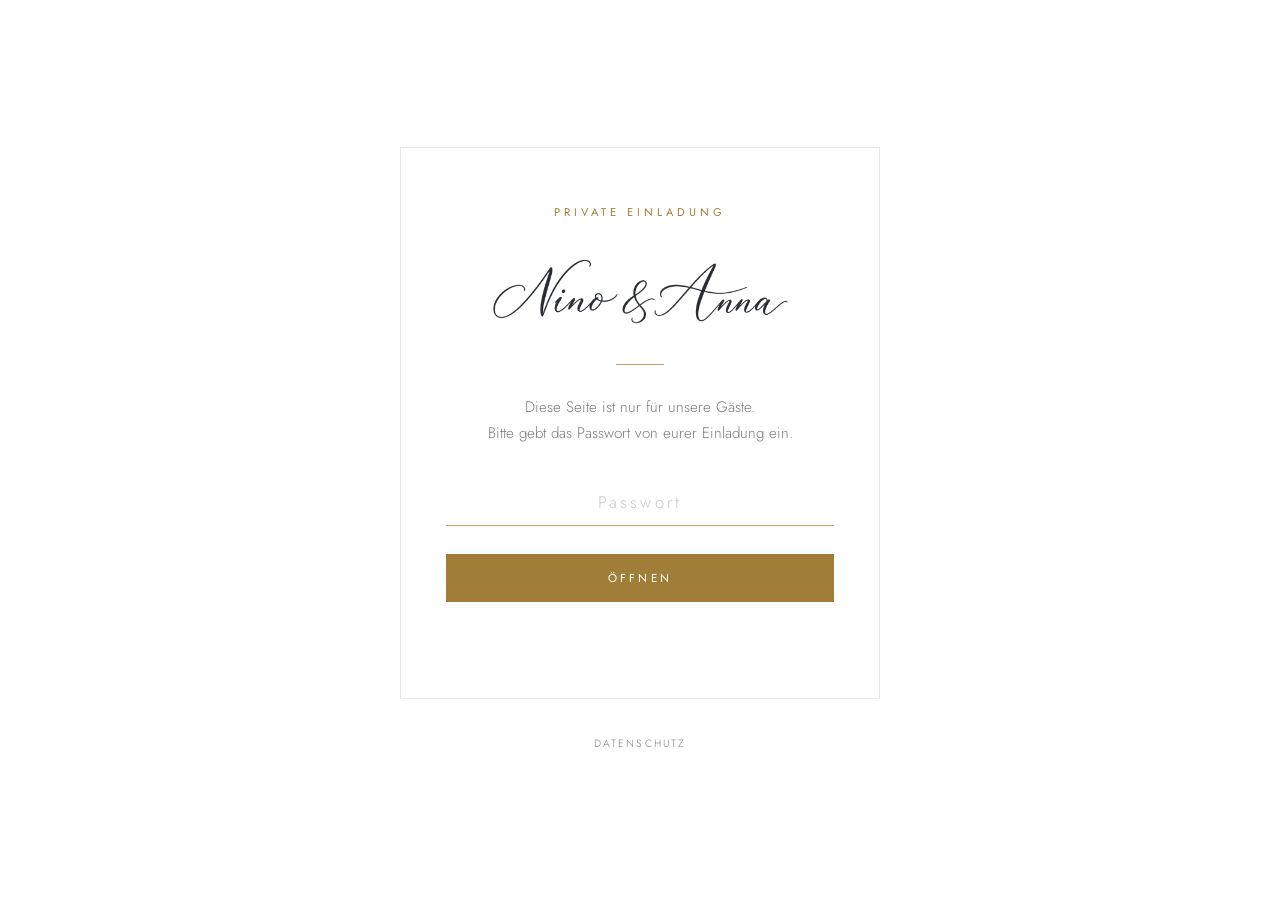
==== commit 4e63b49f: "Fotos: zurueck auf volle Farbe Co-Authored-By: Claude Opus 5 <noreply@anthropic.com>" ====
--- a/index.html
+++ b/index.html
@@ -98,7 +98,7 @@
 
   <script>
   (function () {
-    var D = {"v":1,"it":200000,"salt":"YDngZ/ek+n73jsow0mQavQ==","iv":"IqTahVdesfMRPforWJ88wg==","mac":"+5fsTwGTV36zJlSlO6cfKUmv4LRjFDOYoxYEsPgNxg0=","ct":"yRXp/9H8ftuTeOVfOXkFd+bQ+P8UaDy8IgEz/2/kcEfyzWktE+F3qeNgM36J3ATo/VvNSfn688/fQgF93Sg0Y0aO7dAqWDQQn/9D4NZEUbO16II51Bznb2HzGE9ommBsAO09aiZ9/QH0x93YajsplV6LhOfF/8qOmd7MxoGjw+U1kQi4muEZ9Q1qjCtz4zyEefJDcyuD4XjO9dgoZBgmcepiZpig8/IsDMtKtc2nC/F6osy8d6PR40lI7UEaalpdm27WWKeFmTnVM0ih7j6+3DXEtWUxcJGpa8EafdMVT8SSzdCeKLVEwfJSq0QLEUQ3aFQDlC9/pLWS6TLs7ZYRVveKT9jocS7g0joK5ZDmgMZvcKlKlBLWfw8dk4FX/Fhelm30rBJrYfPprmeJnh6lR9DEj0Z0TXkmSjQ7+RwhWpxGy4NshqgrkPqn2oACAH1tX5fMupPBG5DZ1o8qxE/PQ8/oG30O+KDXCVuG0ZOtGZ554rCuUmYLSwvU2u1wkHlwvptXy30LONW0AZKDW9uR2Vzph9Dss9q8KZvbeIYznptccHo1YnJDplJfDePnKR/ygj8FaAzQs6V0m6etU/aBjis4VNlEqa2Cr6ZOLnqwhEpsuQhUuRbbk+Tp9RuwfSEG1Lhx+AH8L0PPc9Bj3v4m/um7Kp5PhEuZwW5yYPRLU/r8BflXvP06TFoyNNz+v68LhDuecc15/AmFZMPb1EbU6KnlmZVBiq18kX4s87oEEytVb5XCVktvVxoXfL5b0YPXmI+kd07Hquy8NvTD1OzDrWXHk4irvdZ3EMYr8n87/GlDV1TnH/rXfxlNocHH28RmgmOpgg/yPPBo4ssBhxIXMF0XwGdaW6bLItuwGWI52FjbMrz1TXYVeNXUEmlPBSXsbdmfYitrDWwnzN6XPxI3Qvsg9u2Zk52VoexmEOwm/ZFysWejAftNbHIjUG0rnDVSiiDUhPkIv+MqdXl+IdDam1cLhWkhaJGqRkfcjuiNndn+GOnwRnsEATHBq1PoW6Sr+L3ObwA62nAgM4pcws6dpmKXL6x/TemXLZomhqFdmGV33Y198R6fq8uXpZbAkU3BcSHc9HYRkC+6492PxnobwPWtfKRICBHflalYxNVbo6b37D2NtwwQRcxwQ5CgorUTK39Hv4OGaNfyUSq/3pFjSjRw6fa/BxCAe/VOQ/6/kZEBJ1OF3QYXD2tSxxndeIheFEsLCr9Nz8xVWUPHA+628NrPK6CUxAjWpSTtMC/HCcCUVMrFq6jKTBUwDds2zl3Z33v2SYWioutdUcHBbW1nLYYO8SYMImTsDXyh8CBuzorqEK28UUczP1gV5ZNFn0gyM9yuizEe9ckXbXpAJT3eVQpz3u5hf6YMNOVHhnBnY8jBUS9AI8qjy5aqc4jHCNpkJ7bjirtY1aQeM6etwgpC267/vT7PvExRldzacNQlR6Rfj00i1Az1+vJjJ5+x03ey9YzyP5WyE87P3PeMkpPl+afVvlCUsX8cbJApJWxHTOi6lQsEF3fPGCVBpo902MAPEjtux+/9GjbtKomkXBYW/6TD2ho1im750fmU72yJ+60GzCAtHXtqiAQGH+0yLOaFiZ3kRA5lxQBoB18EOeKfpbKA9i0SKoR+jA3AstD8wlrrH3Sa+J6m260W6zMYLX6pXNSiuYPjJwBOFUiM/eO/RtA1Xmhr/fmslaTd+6kFGZWg12y0WZKIK/3gjHRMQ89bXsv/r768GGa8E4r/MEC4l1GRnV/F2WbI8Nw2K6Bg09vf3eA4FOUrj2pZ/goNnQQ+VRYuMtoXoGkgC92kjU6+ncHSSY4470q7VDrq/8l+a9c9OX7YNZ+3whDxO0WAP69N+9tg3CJ83gezYBhGelkwDnt/PngT0BTbZSkzE/Pmko5wo5dXqXu4ec16kOaK5JpTzaHSdzZAbFk0EmmxZ88EhoRXia/[base64]/pi/gG28f17EDw24Tca4zQZDe03ch6+gqCEEB1SWjBP5JnBql78hh63h+xvvJb3oilKYeWrAcWZg0alfXVTJ5vXdQ6gm+VgzpgM8wflK2LPMqVlRIdxGSOMwJzudZ7WYmitvVEOikMlvDx5HAg/O/6fTpXz6suCjyXnnxJGG4Il5MQ237eaShDH64MsN2z6qosXN4wG6IzA8pXcQN45rIkscqR1Zm5mC9R/PqzyB6abPwYrooBltBaOnwu4hKCyw2Q6NdXHGwdTwd4Z/1hlCr7vOknjzvQyuQrKu5BNXssE45D8Svgg/iMFoM9Ynbbl/cern2lXTCytSYk5LmQyX/ck/+DWz5C1ThthnFawcWtuk5QW3FgeSEMFaD6l+rD+30w3bTfY6M6pVznSYDv6AZrYDnxj6dINCnQqzoWE7wm4RpjSQD+GNkFfAcdG24vXfeMjR/hcY9JuRJ6unttQzDz9hfmhf07ipHuMNSyrAfdFxiPfNo2uTJiBPKuLfQyRMjKWZZrVzx3hRnMHCQoyDjhtplPa4XlWHdADExLDvS21G9J/fM+1h26jna/[base64]/YrVAKiJatN3ggBga9GFssP8bePPxJ8Eu6CwBaAmRYFmL1rG0/hh+35r+WXKuRmTHV9R+CbTC4oY5DQITuDFEBA5WEXVufZLmgHUFqyZh6YRllqD0r9rfmq59IqWd+IuWaHnMQQUtlQM0O9tMF/IF9YWEmnX+2ytoxYVukpYENEoNmt7/kP0YcJFUItSrLJeOI8hzfUCNqPoeYl7Ffw2oEot08ftEYLOfDySfoGJ//58+5oHHKsZ0gkzjEzBjfjcMqMOVfNlHtEK4QTJQn2crZkoSrVZ0hMAaWl/HGaWQr36inVNX2jvUweIwwCE5yVob6k6pXSgGlsVgMZrqBv1pI1JGYh7oFZSKDpLuVgHu5RxDXIwMXgF+5aRTkxIhYX4DxNpRVoZGVGKPLXfXomR95zLN9LG7yzmV3ML9jv/9NVpapMqEEA3XEU92sWCk2O4WMKQcQlokSp17y58wzSSePI+YcF6yI0Z3GhoB4exublbjt7is7SLzeDBWgKDAOvXa12pxcl/dWezjfvKA//Wr9OO0qK+loAg0zI4Zggfx05VCurkol1KuIZS3p5pghRk3F2ihBxojC/XqWJljTWXl1I4I01wRSMpsr6mbIDY2mGLBcWPnlbcODCH1TjX1+jzLIKCNdLrbABKhO4QtPaBcIVOkByjQO+QvaOMPOMSLsSAtSU3MFHMgrHeBUH9gTOvnWguHUQt7e5zFJYYNmSdcICHSd4LsnePZ/ixyMIUY/WenNVelSz+mEODCccZFG2NWBs4hPZf/tYiGoSMAmc5c/f5WmjcQ3Eyi5LAMIPBZi4c+rYqWmMoOAMF9iK48hZMJXqodnDXAY+dpNB0QIscFqZCAaat1tMqkkCCAlzL0Zkk/yLYi3HH78cCb9q5qkrLub5AG3QF18thmf4FdaQbD81cAAFXpF2bEos/lBVJGj9PgLTMJQUzyZOPH5XGvTsFdJTmacgb/mCm4Zxt8GB6SnaTgbDg7y49gpyIJFb0C1gtKxkGG+plf7gVgDjxuYBJxLzb4yGbqZh8IUH3g5py+cEmIbTN357M0FhAX8DDG6L5bgBBe/AV06dQ6Ju0FKH3VisurJOv+C7xtrmp2Z08v6K+7LzTX+1XpZvvbnqlLsX578VXXFnK1lXJjBTVmNS5Usn46r9AQWKuOSDVhPMiWykUiHfAK8Ue1/7wZb+I9tu8yJayFBSAbXoEc835Sv2V6ydt2hGwc8sgrJ0oHoDLoczLU5MdQWLminfB9O9OxPiMGVGd2uhLQ3YeN+EGr83b/ghKXGmacqwnQgAKqPBUygXMwKGu9MkT51Y7HvLtFKLIHhvKnkABcPgUfR+QJN21j8lcohwckEIj+ivuAucSvav5e7cSxFE17CELUVQK+5o17sqx0/4uNIefWbYHEUXeBVR4UFPoul22MgACf3S3DVoNzuXc1C7r8Lyq3TM8jH0Iu08rfmXIxzjGu1TCKAmAPb/owXIJXS9uzoVJavtnsycOJXAKbUisXGclgReT5eaYvftvbsO79tyBRV95kqAxMGwtD8OzEtzlhm/btmNKBBKmPn64pHLGd84Bg6k9Ze70OovnUXRvOlVN9lXtPioUcs/QwHnOYV9HS31AhTOfkqqPr0DkdGyT6rfqBtw0mtHBE+Ab3QrLhBimsukmYOOjLtnN+f6aMVi5i7JGmd6upWfIVP/pa2zKHcY5vF7/QKqXy+4sV7wNCw5eJ20XhChfow4ZvrrTFa0q/QZ1xoTdDpkuneZyX3hMR9k4w1ZO5i5/Pz1gw0mNX7hilq0bA1jJYKG/4AyCDShFnzFpHTZN/5vI0u8zTL6cYLkO2kTLFS50VfivcqduBv04S6rm9O+E6S4dA3x7RUyILcdH+1iDy4ma7sd8ukdf/+e3CWL8fpC2Q7+wvlZ7lGAhgjk7wm3n3KyhpinYVM8h155nGMbV/TK2p/MNweViCTXhrykvtUZ4bLaFuP+Wfj17zKWafO27ipUaIiiGMpfeSPayStW6bV0xRu6ekTj8DRXHEWH3Y+WuKrU8lmOg5vYeDj0dKf3JMUpklQr9GlLrZAH3A98vGNKNInW+ze554AyadB6jT/hleknjRvssO34X5c0t0NrcvzLJn8xzk4a2c4oG1conaGIdiFa8zi8ZE+OIklK5JlddKFT4W/K/r12i4MXezgQgiPYJv5/HkC5G45N3p9DYbZt/Yf7SWm3Z64x+F1ZFiinFg1Y5LJw2LFWskJMsK0zozt0oQk15tLa8gB9hCaKK+LHtWePQSovYrk9SMEYuybdBKW11BciCmsg+bQfsW5Z8CNDYWsJG9WQ0vk9IZbK79tyy0VhVi884N8JklYnJxX209f7cncHugTTpgLSqTktker1o3qOuPlRrngyy/IOxCgFcanain+szCECxy/TeUrWp8Vdz0c9NekCuMg0pA0dEO4BbpIqallkafqyXelHBaBeRbnNrG0UW/st2T26CTeAv91mCapqEntWoogfubI/JRgoHkMPnoyRp72PLf7AnnLkvGIaR1eVJouS9WYUC6cgTkxtBcDRd6xm1fa4b6Mt+xZ44oiM7DGoUzSF5p80vV/[base64]/cNvrZCq/9XAoDz+F3gpVxpYqpoCOHuaDH8DAJ/CMy9cbmCIqAXNHQIVxnkBVyGmNqjReJ82MAU2rsFyhUnT/NmHZVR5LaoWc/GBP80a/i83SZeBNOFC09h5lyLyR3Irt7+uN/+W8ZjsN5yyrkDrBEJJZXmHrgLYAI9sQKxJUG8g58iJ8XpWAoHbYvGpOPwV7pk4eVO+gu9ze5zySEkjYLshnhd4grrWFkSS58kyGKXHvpzLcv9KLYeg37T/JsSaAq4j8L1GbgPIyWRcnIaHQarnIjeWCC7RQgqePyO5nxuroRguqTKSXINhbWGIoD7Qk9rMd239uDw0XUi0eokrG3+qXsgHAhc+WMWB3PurO64WslXphjuEm3mlVR3YLz6ztqzEVnVqmcQeyT5InaidyL+FDU5E0bvNVMzuPVzSbeLaBQ1Cf3kRY/[base64]/Ua4aoI3E2GNIe/BPPWtUDpBSyNGyRfhTCRo7woALC8qVbb30wJJoy55BP5c9iise8Xm0kLmdTjv4HTDZ5jRAjKivvbl5UDhufCZt91auaA7q0ono5fw0SSm3a92Jg6Bk+ysgUHYRc/0yv879MZXhS0qZxapygP349eu9PUWLriyY/dkiKzjGeSkd/vnOMNKowoAOL0SujGCja78yogK1dLGpaBIXwjZjrBuw2CGq5A2/[base64]/4wLmYa2tH/fCOeEa1ky5a6nLWSrZEi0ptvrNNod/QoM0w65DN8v88ukyYTdBYYyi/DHrdREtJGI8Gig2V3DwwCrH+aHqe5DjkD6XJyjw1ZStJvMJW0Q2cXCD6NE5oJrDdC1jmvLZ5Esl16WqMxzKDtrfFS+8ldgSUQZJ/a3sDt0kAUWG11J3/lBpafsprYRPAmcUz3t05+5+AnVpx58R2Dq9suYKQRriy5Zyhl+eOdwuHE502wsrWc5opL1nqQCYDdWjgMde1eXvFSP7j1iFOsmBax97Bcu6eCdWk0i+kMl8HGOKHZB98Dt0xJ9+34Ma4mlTX3bjpTEAv6SMhEjzFxCia8xE/mXDUi8qWgVuVFdWZ0nct1/1N/L36njjcsMP3oCiod1Uow1lioETQaFbPvlXRFUxvEyDvitcZfSj4gr6b3BE2DdyTgW+DT4YFDmlFmNsXAFQNqfgZcVBWvWIB4Bw/Dhd/rLzfuXwPcZ47wcZJZfvfpYqeSqfWZ/rcepXx5WYIOYeEe+e/JM/0fI9113icwB9eHYlQ+hCopDg8N/La/ZNcj2ZwXFGF+0aC/nwN5RPQZIv+h4JmlizkGaYOkcIx8wXlJ9fwE6cDwj7MjTRZ6Oub+r2vctAB5E0/wn6LTlh/onCtF0knL4PMs4vpZhVlU8/8L0wadMmqLffDnyY51R/SCfufipmNFQM/MW9pUtXQUvgDy/9YkDKN6xaxG0mMXpes3tYCkCmkjbFYNqCtIGBZtucgZs0Yr6C8Zj1eCs8sImanlpRo0VZxzLLtL3kmMgZIdGtNvFOFyfTmcJFzZLZ2eO5Bt2Wmsr6bS1qmFAfzxyUrpPgPYDVQ7DK/ChbGGyUJ7CecvrfOKth9jKZF4TXidQqEl4UXv8Nj9xnXz2JnpQuJ1wbnMPpK9Kr/hNtrjh6W2ss2RjeAtJ/3vIb9hIgePiFRyvjVarHywORcWd1zpH/fvaNxkVZsfdkoHOv1XTZy0GJS1/A6W1GI0n+qPPaYchEoL+RHNN5Y3Xi+SX90UUgzdmME7KHmv15FnWuLWyW8WWiF6ld73g4Q7TR3+uX4iC46P1IFmg4UQN6a/sd0iamy8xakeANfPOYGiv/n5MK+N77ZG5XbhJeaT0LvLPElUTbRy/V7sNAQyrZ7ejzS/I97ZapIcZqUfCaTmGEBPJTA0G/2tCZuIXZOeZLhAHiKl/iMBcOupKtTntpTqnhbERIB34xFU67SrmNBTs2SQFNIJR7uqdfjpWe1TpOq2HDkaQrujZLHlV1qW02rG4hqw1AqGg8vnG5nJG/cesg5z8iOmyyTagKmQk5NUZ/v6pdDzRc6uEXeboSILUxLrso1ku8cDRTQ7AE25AJBZgU7RTLB2TY4z8uWjI637/OFwWUmJZqG2ttb5D+oob/y+BtKplc+C4Eq3ntIQKy5baoJ6vCrfGtdIduvHdFRE2mUQT03jzsHdJHF0vuihh2YfR+xitaZzNvJT0sOP0J2MYQcfO5CTFO1bk39ABirBVn+B5Gxw84lfWSaMp/JbcSLXhQjaW+22HZkmjiAadNiXJNxp0wlOJnB0O1YTgxc6d3l1Th3TV9jyB2d63A1voD16kfikKcYN1hMSB11RDSDR99DFE39cLmwDuDv+1hAKbl/q35+1psKxnx2hIHQ7cNuLMVRlsae85QZVZQ9dx7b6TZYX+6RpQFo4wXyveACeknY1yoN2qzTM4uXZ+EAgeWm92P9DLYdJ2CrzlcnoeDbqmdbJnl3wIq0D1beqgqGFav8RJ3/[base64]/u72NVXFoG0F1KEY5rIdyBK4cBxalJEMeFqmr+WJ6Zfblo82bK1SSg+P2sjs+UFDuYWBWl4H+M6TMxALD1w8arLQGBWkkAY1d3Qa/uJ6htR6ZNAm1Rjui2HaljTU7jNa5zrj08dkdnLfTW9J9wvdGB8H7gforlrXJZmIvJW8t/0Vub6U2wOW2w2fsNVqozjiialB8suktScdhTHBlLeubaJO9br+FYB4QW84Nko/jLVSTHirE8LzGfCU7O25UWta3WpgXgTlRHVDOWhHLxn0Ht+5EXYt+llyAMjjRZvqf7j/n5qQAFQbZNiSlfBgxrND7qNm20Q22xRHGcIhdWn54dB8anYdUGq6zh8d/fU6zyC+NOp4s/A4XZ73D3ac/smD+46PJlhh17aOHEaWNz84DGDWABq+GRJ3CBg32GKof0b/rSq7RRajzTL3Zhcxc0BbTPoxlxAjgSxwMlUfECSnipS0rJzSXysf2tFtVNA1VivUTqt/[base64]/VNuZTFUlA+SeTCyJm0NOR4bndyY4o60+9LzTpBDgr3pi7ET3DnpXBnu9EdfmmOi28S7d2qWaEaNL8zJfxxKOI5/JHBZ8cu+wGe+L7uhQgIIhUNegia5SXTNW606Z7kz/[base64]/UnhbtBVPFJVhJzH0nJpQOm2gCF+CGVt5gX3EJYlarDKW5jejAmhNj4Tu38wFpYgfuhQjXdAOGkE16sms1cDIC/KkxXzFg1p3r1mK4aV2SuuVLsoGDDlBTT6ha2YHil7DCj4rpDO7d+kbKdwHZR/Ylxg/eF6/CvfsntUbKab5pGEY3seVAViUGlL2QPopf8CQvF2SRevSp1CeUNJ2SJ2pGE3GxqxiIrsyBTx0hUFqoYBONFurwdIVEil0ISSF6Arjvnp6HzEr8gE2y8YDm84daYJtulbb98vM0lA/nz2VNHsqlAwXuDZptILa2zq35ngV5l9nb9KTP47YOEND2G++4s7FK8u41jKmf+em7qqvEGG3zpyXBcOZWEBVnG/LAcOuXysqBJUGr1OMofgX4Lzd+vW+Uo/c5ZpzDpLtGEhEqac+bxp7XrJ7TACwJ28/0Hen2VoPylQklNClUYpk0W31aBHQVld8FDrnrKlPkNI7lnR/UYilRQkTcMmg3gI3vrFhzsaMruKJzhO3kFLYSe9TB3wGU0/cD4MRNTyBINNxV7Yfiqqaectve2Hv7JcWqTv6nSHYALxWC9ce7Htxz7NGbwhY8ffTWFzG4YsAtvynDoI4Iosh/jrBLicpg2tEWbp03kGiot24LLIVLtmTVuFCtUKZhTLMDlg13SBwARs38RuLhlIQEHjSbJsQQINO5adt4rSjYiuM6az2XZuTlfg/hkG/qjCGT/GU4wsiFpxn3xBa0RmC++9ZVOWMCtuw6BK2h0rAYKv7Z9JT+FuCD3n3gQc4Gm2W4z1FuBRzGoLxVao764vdmUbF5P6LWeSY6NpzBs+jEpm3CQHL3VeNMDY01Pd/U3LHq6rN8WKHAvOFWL6oKWiMgG03HGQIbxY0t5XqJHWTOyozlsVxlGwxrlbSaNpGWhrwc8uW1DzxWp8CR5JUvy7ELNJ3Jn1aUS6qg2SmtGp431gPpTz97y8x2ZZdqV7DI7TbWxmFXDqftFZ2ACY/qTpnqMMyb1S6NBVQvIkqVWWAugigYoMbF+nH7SQ76IoDCto3S7THnM0A4593ARsCF5rtrMHyW9l6JfJHtPlhK35bCa2PAjrDhRoSH4Gxjex2+RFmA2LGL4wILoc7IlhL4nZ0zu6Dr87DC1HFkkhvdPObyLx95KBbPSgllqTpgiEjb/oV71GcqvmXqH+PMq8nTLH2ZEUhl3NXH0AjV4YwXK7Ls2wHfukZiauOIJ+UYIrazWdqGENPzyCaZFqyNR9nTGSQjwy7V3iYFrQXnhuXeUqKAwpUsS40g9qobkkcEymoJtvunuV752ujFZo/hs/SDxuri7KJj+nSd/09e8N4jVFo75MgZ98wTU5TM3QAeSNFGYr5aHIssgPeypf1U7HXIyftS3BgLWFmK4sn6JO32LAVdMlvoMyljOQNQRkH93KMBetXbdX6Yb0XbPegj3Wi96aBcvpJunaOyJSJknjdmecqwJsnN5/0JZCQOhPI5McVb3IqkJ/R6i3r+QVlKGaBR/ZetXhpTgNVTKMaDgwmxn2ZzEV1oqOrj7MJLLpvvdLSKGfPnYRXIxfm0NkCjKYqqpc65fLEHoASk2exr+2hShQyVKYRWQLdag/wN+ufQdq3rGVeockV8YyxFkFd5jgFrnCaSCc68PskazOipjzaEVseIBlTocD8c53OwWdGFD5YniqgYKqItE0GyWaazQoF4UlcJFbLyyuTioMZH+yc3gDqIb4uT+D1FMSV8oUnM/SdeDF6h4AxSkhaS7skKrYEiu9/OYSmlZ+TgnjRalWu7bOOvUqpLuRi2oRaVl/14+Kc/fWV4X+nsm4lnhdEd8hHvcYQhLc6AD2xy3zq1/X4ab8hwYG16GfduZIiE9V0b2Erta3FUQnppubZGS3BvAaCSNOoMhbGfoR+DnFb9W8iqkOXkS32Sy6jpvSH7Bnvhkp6L66H/Hqmd6JpFfM9zfpi+EZHLAR4v5KX5ol77sLRaIyuGevUcZiymd4LTRMr2z5Po4rOs0yOhU9fODJS6h8v7HCUHQa3nm8Azm7ceNps5YgSE5wQv7Ae78JkF1sB+URy7Cip1TQ/xmV0Ma+9G6eHLMq/ta4OYEuan0dPemKc5Eto1G1i288svz5wyPpih0GqIcztnRfM9E6U38v7Tpgho2CPomIPvXf8gE4IaSqEqqOQWhuBGauosGTJ61ITQcT0wGv9KX3sEb28hGOcEKe3GUqU7WxWdLkp5bMizjj9Tbug9pcudSC5WrXvxK7fEdYT/q/zYIRmKVC7buRxqB/nmPLIKdiaQg1HaO2qC4Zk8dnPOSPKlo1GFhO3PK8/kh93OoYyLJcR/hZzGxKWqcd7f4OY8dyVkjocJWQeXXiSVHQqDFercSET0SiolZjlbAXK91q7/GgQ31fx1bwDV0VlieCXJxaGCiMzcuFTRjRoz/uhFR6o++SMspolth3fqy6teycX7eDAu1ZD9WUl2F1nYZCZNbytId1td7xxB3CIrERS6H8gN7GS9Rp6UYWN60yIGe6g+HZjWUk90QoQX+b/v/WHGujQagwJq2YkLnO6JrAnJASgCxIboui8slrckapFK8akRSUDHMtApyE4lGiJxANOplcfXQ8Vflx32ovKYM/7UoxTxciilGwFw/1Eh8NDxzwhPWqbRfLKfkbARzoG1RaydwgUhpGNAJRayhpp1VkZ3ryMAcLcy2wZRHYZlIWogRrn5bMbjwlx5n/NWcwm5hhsKAYU2+jbrPz25xRO9fW+RVn9yQhG1NZv0k9TIvu1es3fFP9dBRGL4t7DI9WHR/Fkn1he7WPS0RX4QGoUljsKCmEINm/lOERgQQv8R6qS3jZ6irviXOH1qDuaX4sFcZPtSDryqk2dJKAtEqhcSD5AV//51yb218eChrO9pm7RkBmmXpm4eDWGy+ZT25ZUyQF44ddHzZIzNHJZWmeXUWsBWM/L57ixoLEetzxzCb2+EXVlfcDB6d0bLfsIQIhkfVxZNBBBi980RgcUVakUnbEoA2ZrfphOjP6512sixDrdA0XlTETLu+yXB/Jt7dozrbKzmEIUKoqi770ScQd8B+7yGtRynkRczcvkxoKGf3oEeDdiYqaGlBKHOKQsj1Jr1ia6ZlJHQ15rMk62WHVz5SZ8IiLOOLAZpSr9jHyn9v/RImi7nws2xtuzSuR0hqXi7/[base64]/PMJj79+MsCrrD/SdbblGQVwupMS4+X9yr7qB4MopVpE1o/SsUrGT4xwlZgqbCpi/I9Xo3M3gav0RXKnFWZMjAeauPxhEvk9H2PhzU+Mo7gKtXGSNuBccfme/bYffj8OelKOXsI6q4Ah5mdoMtVSl+QcqezNPrmiaB3pnJz5BDGmoy5utpG+nruwUB5ycZmQjUROyAAaSzunJVM+nVAAY1QQwrtVGGXzHTyAnVX+FAOI07Z/ZVSj+R+/oeVtYlhvVd9wtu5x7eNd4DEpvslz3uSEHk0HNCddmSYNvaH/DThklZDLp7qXLe7neZrPOFfuE8eFQeH1E3T9WHfJgWabEzCPMJPkB13SJuwYXN3goeWQ2xJuYjKgLYmFmvkPbc8R0tcFaoVTZL5oeb+Hc2+eVBoU+O1IVIiNzXVYb/msur0W9xHYSZkDnEEMz/Np85zRutA5FLkW8dZdg6EYOdbJolPAP/xCSxQxbJxPLizFh7eDaStkSSQ1kS9KuLHJfZPVmCQ/a4So0PeX7/3xF+hVWUuAujiZbJcphqozbrcLyWr72JWxutfSj6NTh1o3IMFmBffWyDmTXmLlQbzmsqhmJL1UIfWO0OdbWUMGEnao8VWNtVb/sBHM21CwPtOTOH7pJfDIe+gJQHsrtrN6tNt6A2WH3Rgvh64p3HUYGdNK2VfjEgJuBk59ybuHus9Eok40MgE9HKyNDj8Ues0qQOE//GYoPZtQ95gxAytu8Hy3RSxR/ODQ/XXsLjBVEiW9khK5dR+r+6aaB7BqobrL+rJiEpgT4ps0dt6xZgJK3gCTJkUXJASeMHZIKNSp2f86PVpa75HdHVvXiBI0+eRSemJ1iOc/jP6C/[base64]/0b93kb7pnNEBvATtBdC85v8I5MMPknBWBLVVl90w1ccToAPrQ/SLnTGFjJ/beVwrOMz80lfKNqIyVFJKSN7il7fQEYG0DQC6y8FoVrqKPThHnqO2T1xbNU7DJWpIk2yRHHWo9IRD83ys5fNT+Q4SPUbcEzudvR2ZcEOKKBMlWy8LaitO3/[base64]/2LaUPWO6UJ0lcooQCFr6Tls9Joz6yGZK/OeP0kdj49ndSPQBo9DJF9yzaMQW/YiXV1W/M5VU/RiRIg7Eqk0FQsaM6iLGxF6vkRTllrQH6GRQBpF3NxKUs5Zkl2N+eo7ZxHoNmNLzZv7rufhtHDWcVKShXeBOunvbIuBRX2PYB/s1HHbafTNsbqn36VTbrXEnTOldPRH4LDRdCPgODUiQDx/fSRO6L0ql+s6onDkQlQLhSej2rTDByZUHI7co+sVJ4XrK39DlrHY0ygvwv1Ksi0EsoNbqIXd2LA7lfeC9AERSXVmFcy512++7XWRNgAMTfsWOIvdlS0kwDzTvFipAYBohgE6Ztb5QYU7pJOHSj+bfpPWcgjfqJT2/CjWXSmfcBvt8Xva+xyKgPj9G9csFiI3CW6n6BmxV0cproEout5Sc/umQyWKif98k5MGmUl/hMrJCiXbULM7bEZDZf/9saECQBABY6eZrVSq2k2GP3ec4Xft2mPHHp69jsFj0WbF0/iYdPTO4SFfFTNpN+lMQNdgAlxDzDVJRE+tUpCG42FKCi+0YX1WOmHXLt94szUEGIaciOfULpUtLjSjNdyHwcNRA/ebhDWRZC8+jH1qOBCfyGhgcYRY3Tnq0hdmqsSoOO3DiFQVK/eSQ7z7WjVyGpHVcNK6LPRMhIXfZo9WGegyXIvkTXb89ueF0oW/9wIqcp/+0eTc8/LK9ur3iuvsjIgXGq488QhHCFrrXDEyp0dNO38gs8wmtT5GCE/tknQUWmz6WequI97ocPlmmERkf2MH8oNrT8XUAzbOK4YUCYc2YCJIbd6t8DuUVHYh2OErjNfddGINPP3JZYEyhhK9xUH1ItHcBsu9vn1mxC/lgvHqDwom2F74LRXzv3KpTzvNwpXMBTi0FYx+482qYCeTu9/mno7HMpXGEoZd5vjLNgcphRj7D+bnsPqo5yZFEMrDJmNiktamCoyAGS9+CU83tSRpkB10FX7Wz5sOF2dFz7eWlDu7Z5e4ChhRlW8abG8xiTaXxw8dh2Dq4c9xFuKWTSLZahmFg7C8YjJUk/xdxQICyRvlYSgOqk4l4yu/FIdsn3e/2XWtcthnXA0FIOmx6dr97KvEGh+KmrLg/IpVdbKfoiFvOiT/e1cqGpdd+Xpy/29vzblUrggQV+vx7sANHQarr6n7rgmglgdfYLBfK5TKelphmYpQFy7IK/7Xx/6Jx2xaZVYnvphGxFYLPdEvXrW0wn/jwJ6hVTiILv6M1xRW/Yw1EEPWmN9JW4q1dVnFMUBsQbYRfpXa1x11eStrN1UZomnCi0BUCKIWwdtyeWNwnhwmGijMDdtdzAgc/RyZqiYsgy5KCscwPGZEIMZfo1q/mrPRezW2Q/+pkHLfDqBUDghts9RTx2DIB26xN+QHAQlEP1wVCXuDEey38rlpcrlHLRzolDi0x5MwWY4gbBdCuMJlrFZSxKcSDgg/O6yjPWHriXd3Olj5Z4AaY3+/IaW4Vl1YgySOSva2M4rW/MCv8DGtPRbW/mchyujwJl4iPOequv+zp3O9dpBZyZ/eQOZJobtI9GXNJaLOSl/Wx5WcUfDmwOWIw2GHseqB0D7Rpi89WwS67JM59dGtDz3pYp14uEBW6NA+eagXPYJd76BuVCqBS7Wo/3bXvL/wyrBxf0XUoSIjy1inrh8KtlZpTBds8tPDbI3L9ZyqKSmRaADlpNVtvE0hinZiQC/2Ekn1XHNuz8HwQJelvOBXn9QKKiWSfd8diGq+YZN95scwMgmVi0YxN0mj2jxSxQjiSOb6I5yZZRvexTZOJlfEXpZrqtDJMZc/BIU9GdHOOhF0kuuFVW3guu10qL9wVkh0iV4I1/Z6MzeOJCbKHCgMP7gkeht2RzPZIkLb+kGFsr1e2E4litdCHBq7WjVq+yiJq3twkAXm9JC+n31C2fAOTm5IIcMpVe8DCY2BRQhYBYAfP1OS3umMZ60StTluUXElCf8Itw+QQHhoCXTDvh/FEUU4JIUEgH1NHd8TvoSMNOCWoDkyrRNb2fxrXQaSubBZVaGBv71AI0NiGiViOst+G0w+YNrB61ser6QeY1r4cNCpMOsxtDXeol9F+EUEnHpdIt2sxFUHm5sN91ktqDOM22+8nBfcXhrz0q6iX4EvruCfh/9CJCM6nOXIM7gOqJw7fV0Up2Xn6/XMHLSys+pDc59pzniX/DD8NP+DPT1jsn8w+DX8wrW1CKPL+KnTZqdXtDkxljBO/aaa+Wlxw89Y4fCVJlvgLW398owonXspQ8LfckKVfletPem1Fd8UMq1nx/kfzjMDwqXOepwQy6b8oaX3BW5rnKMbDWPLbvAVvg6aT5Ul+76eL6nFYfRKmDXXPW2pE5EnLAdZgNUmWhMbwDoLiklGJsrQQzcSSka2hQAmOg/pEWkNZa3ISqiVD7EPf42k6EQwsSGxOW65lG4AVmVl0dvCcpOohDUtM9vNWgGnzJ/Uqb5NHqEIZNi5t7D0qVnsQ63UfCHY6EgLzcWF5upE1PJOeJuVPYCaLYyEhIN0QcJr/69S43guiZnakosDcl18SXbMllgzlwUFDuY2ARZCL0Hpckxg4hNGSQr+TYQUov++Ck5EPTb/yCYXloiXMXZ19E6CtExEyYLBbt7X0gaF7gQeYcqFn6m7LlGdR3fP/l/Szj8j2IbspX3pjGHOvUonyggFk7APRYcx92yjrGVFqjmsfrB5lb4pRoIvpvuOlI8jXHYvx88hG5rIhvJ/ycU0qlz0Y3b3jfPp+Rmy7Nb9dHbvzYgZ6oYgRzL4AbJeZwH7vPou5+j7njxP+jgz7cSziSweTSmvnK/6nCyQyZHMLuHWZmiqLhUYAykhZAii18U8WOzICZpBZ4K8IjDmFxcIDTKpdYjIB1KEUMQQMw4qWuMU8thi66vla9fKPzKBjXjMJgkml0SF1JvbSX++COD4J7/09iDJgojay81NFaPPAIhBVIJ1tid9B5+G4TMyihCIbAihdlNNRBSHhCmQdoIjvIPRVmI0z3Oh5Oag0ixsep2OLh4Lnl/jgGNh0R894s6+OmD/QOYaYzjywVqiHSto7U3bg2LeiURwnG1FstoNx6lZReYrN5tXTpibhNUi6GS1XD5LlL3V+FOMsqe0Lk+c6ia2SjQGIZQOkDugjFW1/HPHxvTgGJ8OzUd3LGTZObhy1dDe5WoXfni6AmLxom3peAxkrC+VURCoXx+QMkuZSlLXcZho3M1Vos9trQI5A4ihz3QmveOwhK4vR0ZFhladRqwT9TNbvsOZfE/6wsM5ABK/jBCJgskYBtOm22PJzsAVMJuiqhyBYON2JAveny8EeFKbBjSv1rXwVgsm8I0KxhEpVxl6w0iGicgfehaH/2l3QuQBkcdsQfh3cPHBuj07LcdUzJuWMniGU5IprEsgnsZ7jU5SjLABv/YpVHTVKhc6H/YC8R0cJvQPU2fmZriUV8QMRw7VFJ3CCsm6hfgQCo+GQTtSZFxL5edySKAAj5zIcGp72HgW4tVNgCQnk49pjTQQm4dOfd+JJSibLXebmG6zbrS6DHYGKfc4n7etCtzRb4OKbMq0fjHpMv8GpOSw9KthVmW1JaWWuuw2m4i3wlRKpLhkptEKz5hCDa/UlQztXHTKe9oy7vWzhrP21RCHCI1BLY6hr0msGlNca+6GYx1AV/iGtvlfs4Nw7+y1k5tKJPfjawHSLXSmCSCUrbm3qGrEqu7/aX0LHkYo9VU3Dnbz1ssl0PRHZOeRhwujtvNwY7vB9f4DpNBIkafV0Fv2LKfo1ja8M3m4SRWCAAJPeODEHc7vbbBMNoFXRu2IHQn+CHkC+/GJgM+bo5LeaEz0atAyZyvkk1v0nNZHWhjy3qdXdctBBrzofa781QwFTDzJeB6CQjxvARkkPTjQMDhW+L26XOukgrr7zYhHtEzVWTp8xMFmw3FDsEAD7x0/iNI4aVx1s1XKVHL9Ud/CilAhQe+5rFHEpHVDfcszc6vIgXphGGrSh78Dyfcyne+VOoXMuclufs5zNxe7G3JLFH9WYfWhZegmW9YCh8XAk9VEjvtTVlIcJ9LUtqBxns8wz43cu/mmQ715E8mkhaqOGa9W8PPbG8Bb0ZvBhNInvVov5+rf7lLmLZ3+Oq+NOOUscvYsaodWOdlRtRm20Xh2jsHSf5DVeni49WOeEimWZKpq2MHXxUJkrpa4js+UAU9NAxhaCw3Z36lu+qV3T4Ki6UC7uogR6Lfl7S0wj5hMD5sdINWlsgrcLiL5A9+dJ6JS/LulCyxOpd4R0u02wAtKjLjp+LAQp52/kKVl3pjKLczuiIxFkP2ONI4YUSH+zMNZhvYyYJD+kZNMa9/kTrIGZ2Wr/uIOkyqyjsD5kf0zoni+l60poyUMLOOqiQ3bPYmtZVgzFfpjkgKtGPathnYd1QyPw5tivou3f4LoCu/x8cx+tXR/RAxe5AU8EW2OShsZ+98PC+LrKOqcGFlJn2F/Izb2GkPS4WJdHCTwZ2SDSgiyroOnVmLgpjW2rohhVzPEKOo0Fqq+PaNS3nfGQEKrO/jUnsaHuVFeup6v5tBl0UhDbqGMW/AIlZktClwDgKbS7iMx33TRkD2KAKuQ+0RqJKZlIccZQmEK9Esd2UaWfgXw0PqgqcOKmhnOlWL9+AcsmXc+hb70ZA6mGkZ2jtbxntMKwyDvf4NTys9n2jaw7XfoI+a74OUSS9n/hVmXd4+VzT5YxNFbVXE9RvuGimdv3eHbh/YAGQLuEg+Xwomk7L3osogEfpEJ832yaoVZwIzvVXpwoLtIAEMEX7esmaTSmHEGoBMGWmAU5LubpMmn9TZBFKW2NKg5x1BGG3jSH9ZqEI6NaaixFyA/[base64]/37vnlB4BCsTgOoNTwqeEhYi/gpwdCbGOa3sQgPeR7KHfeUiXTNqRImqrKxnjIy0o2uzCytyz8pNyaEPY1uiMUEknjXfMinz/gCdwFgfG6mGXk5Ij9oV6YWpEHwstsrohKaxToGIfxrSAwUsApeg5BTloAPRIgzO4RUFItiEmJly75qSdbEYQjVmZRECO1Kg2vjgIS4GSYPMcrXdzfUCSZO/yMd8syooIJ1Xyt380ym+6bXpL6hEvKwO2kaU+bU5lEY6k1eZNXBMNCuIja6MmiYCMAq7FLldhYLZjkL3BnIUqG5YBv7T/EIWqoVnMgOCfJK2QdLNb3QnrTb6MeE5LSQ6hwFOBjdLKMyaeVCKxHI7HTCpciohquqz8QQWyBGpmDevws5jIC9Q/QOPHinYvSlVPiKkuP+xSzAIYvIjo27rkr17Fq8gEK3EInbiyvKTQztk33z7tG/9sUOa7HMJPzGcrcIv3FIfQnsCPi12U0bHrX0mnFDiDVCHkGwxo8eU6H+LcnyUMdvO/L/f/[base64]/P3GH+4f30SdylyWAypFPdh0/ws8R9uI6VLfMRwRAkzm4JPm4lvngPXCTGvMv+Ry/wjubYRRDFGWBsa6kVSWXvMZwrYPJHCVhJlano08WM4tHylSiHiBv5zxhFhoREh903nMwLCE9953/[base64]/63sbs13RPW+UxHOP582OKJd/ccTpGS9kI6fzuqDa0dgs/ZNHgYVd0qKiiJC+gAF20CWQMPntBVGlc+hDuBrD63hS9TpLT+NG7H1nZzSiyUFouHiu1tzhcSdUiBdH9ExPPt7N38oHnSLIlVw4aOvI/jWS9w5s2wZobBy9Ww9cdvMZL8Q+7f80qFdVMCCzS+rIH7Jk3MrCUGLqoLg5JO3Mm0vCahUK1T32u7CrMjNPjnoqJT5podtXoyrMRmtA5THnJ83AZhHW/TFH0qzCeeXdQ/8y4yLmtob6T6n+6RuQMMP+x5dMC0Z6pecKJ2pSDz5ph1sAnxLNaslVBQtUV8ynru3bKMKGmLGtmHfbQ/DPE9GP23V6pjiOP/[base64]/nIv72kIJUCFJS1THJkJB2vp3WHy5YCB4PLsQPL+pMiKjoGuuTtqQ5jptQ8zzxKRff/pHVF/PZrZkn9ZKx7vM1EKKWj8hDO5i9ZuSh1lonCo3CDxrhL47faRYiyQNiRrfbNkGIyWoyo8cgBRR05FenOGsuKO1fgk/gArWUCi77OjHOQDrY9xhRmfzK4w3tJVTDHrRpGjAe0KGAgxkk8FGaQARbDxZ9DEa2yJaxaWrGKD1QF3lmAa8XbAslO8l2BQLT3eimBJ1vpmLTL3dg9WnP7fI8gIgNB0PPsHqzd1Ln6XPaLwCkk3R6+xEPwVxugZVYBweWOp/00PxhPlhVbe0MG12h3O4sdJvtic/NR0jwgeZUUy0DJxCXWsICZQEOAKoPAxp4jp49LL/ImqA4DnueH9ciOMlKZIh2tK+jHNKVPazoWrv9gDwgeJR67Cj1VXI+IxEiBpXRCtBrSlMBebCgn4jVQY704uUx2JLhez4gr3OT74Ja2KzH3KqxE84mZXo+wzmCtrb1SvvKxsRd9mwvvPcBcw81o5K9EYVeeQnTZo5iva7ENtfkJHuu1/IPqEbc2Te/3RsB+evMCqs4mcFmHu+C8i5LDKFdgUQ8xhEAfjVLmkAv3hwWlHEqaySd+Zo1d/r+7w+n1Bn7LTrH+pAIu5bUCHpy0huKfxImcAf63FrgQl54Tp7eSLyi29X8xs2+U8fQ5DGL5nS62+XY0/heNzDwVD+bnm1r+KAimfbyEICBFk1XT6sXEGZOo2dVV3rSTSGzqQggHGES0Cyul9F8Ze6i/EBihtyZRV8IbGIkv2JOPj/qqJXnUYYsGl9dfOSvcaJVyM6pwKYvlpQPB2XE2b2cMtqA/Dv0KVdVRc9Zvi5Ibv7P59Q4ahsZpI1qnCv2OYfZMueqW5b99a11iw4uJzOoKuxePthjmbEygIlN7pvniJvxgxeF5AsWiRmNPlt+/VmhfqtbFt6y7LuJZEmXb3k3qI0bVxX3XvnmRUdIWuMYIr9RHSrXmh/88JexymiQepBpAAuxdH+KtrMHFVLCmUycr8pu1qpE/hf4mrWhKRbZpb1aY2nURYQGiUCSjpTw8zhQ5T/hPJiEp5gffGPJeHFBNlfNY6VyQGW9s9C6OTs084e5OnNzgnE74yZoq1dryaQ6iMAcNvGW6vfKR8QBgjOZBGlSCA77bXbKRc3UIPf4LWxRET1Pj7wW5keYtIyiavyLOaU0OiLlrtrTqhFdA0beld6ozkkZ/AE9T/TJgsw8BKFdU2+Q/CXTGC9wxujyvZlelPfa/u1UO6h6Y8Bu7N+y/ZauNVNMlXbucdN04N8c6EYI1J4I1OF+LRU4sDUo8Ciy6TDxPHSS2FjBPCfCqsoMSHZl4WPWufMSEFqRQpQood3cuhT5pvOPCbJb0+eaaCtQbtyJC1zBxttHWXcA6g5haM7liO/2kkCtrUrf5gTzm9NU9LlWItrlNZv2IF8jV5eLrMEtW6LXEBVAqkilAMwgCgxEX4sheFJ/GrcbHpwYJ3tjGcuVnVQC5kJPI/[base64]/quY3Rq5/8V8b8JtLXM4ZsN0WBrKZSvG5qhp7PouGyZvhx+kJZ9goqARiAi9rZ0qzL10d43tAgTTZgAJOE9XSf6h7dBRpqejC4Qgmn8PItQ8+GqMN/bdMQgm+rzYrR0jYmVYnz8Jpkh6ZNOH0ZVE+zMIdfILyVDxB464kczbXy077dYwP4zrSbvEqcaNNEmK/soVO9i29bpm0cyu/aATNqKkcy7/ptMUiw5Y+Q8pk3NRn2dW59ZUOtU4PXF5g7y/WYGvqJkb1WuKuJPa2loEPEGMlgmalRsHTRiUHr5Kl62+AfWVJpJ/tPfCUezKlMCuQ8LVnHgJMt9Irqnn1NmPPYEzlb6Nn70Iy1FX97lz068GMuTnt7FdBAhlYDnhIhzpPnjg56dNse9MT4eVTAmBuSckHOZiabTNeqilxNuziwyeOuabnqsaXSvbvVxKgWMf/k9//I+8zLUPJjb0X7eVA7XmK2S2/T80qPkr/F1PKMpOijquCdyhbQPlRGaDZuMxtq21LHGQ6Zi4mawBm+2FNl+WTOm05wcNwcP3qqM/fRG9PE85SLiZwUD1s6UahMmp8+4/q7op+cdh8b8O/lN7pXV5lu2skpli8VwWx8fHwTp4IiYTKMYU/CqnvO2Al5sIklDTIhiByV4Ox8ZM/O7YhEf9HnfC7AHsEGtZpeUd2wY0vQYMrAYeWSS3GmJcPjIZb6cW8u5IoOCUuWIJLYwXBEWeXPUWV4g9ccu9NIAN8SMivNpKh+8+fjh3Pgc8b6WR/GqyGclQ7OCBKjssL5zHbNRu0STYgJYPWKg86CAnSfrvZI/9Q6b4JKFM4mavVVGZ6/EO3xR2zV4kePIB+z/Gt8gx8gtlRVFqNk05dkrzoXhRSjm2LuQQ+RuywTxLIoCID4SbK2lW9f7+aNyVzW1jhrAlzyS9SGYFura4K3oguPlUM1ag3WuC4c7WfEvaPhadGMyfehVz+wwsdSRtpxBfC3LgsSEBLeCrI0VAi1fiWAwaDv8QRrWDauVJzSv8mYX1R9+HudpjpHxF+TnR5/nYMQ0LWOUCQqeA+OIcCP6jOpSWebDQAuG26vol/kEM6FqSeDxLfTSkH5XI7/UQwzVjFOCV/C5fVHVmPv1U98v1AhSTP0j6WNtD9ezh8xFl2Ay0VWRq2m+/OSD9pe4e17+JvcGpgtpM+MKlOd3VuSVTCjsMtgrdEtMzzjSFHqVvK6eGS9NBhlAMihqvrAkDhKJq0pqM2pRVnlIFcbxpdCSSqybU6wGp22JKcvhpbpnNNyhBaFXGOSZ485Ib2UKJK7ntId6TAWFA2VQemOrlro4tQNmlCBzTBtAcyShOv6gx+/XMms6XicKWA1/Vqfwdh6jpg/DMRnP2GrJ+a84teNEcy0A1Wg7Z0mmWNiFyRX7wRbFKJ7nv81ivGnkcMt0qHiPYdXe5Qizcu+OuUb6M6DRatjY5lfAVQkDR4aHNNH5/DtXIPHKob1ZgJ9y/4g3nvFvmPDa5jScCI6uzjttSpYa+VXSXXU3OHLwLj22EwM1vGXQMQtHlHatQJ7QwPviBCjXacSsr6sz7YiPa5+SDQIVgdMDXayeNIF71sLt5KtvirQBJkwOlwRJQas8B/PV7Z1x0C6mE5Rt+0fRepe4apltfOgofMMkqxTjWSUBnVzXEH0o6d4CmpqEBQhNHtOBFP5X2ZB/EEYvGBto+APE4wBSc2vDnLRz/[base64]/CBEnTu+q1LhdrinW1tS/yyB+bntEn6xl2q6O3gfez5lkkyFqhm11Gjepih2PaGcmG1+cM25+MMBFp6+6mBiRtiPjpxNV+YhTBN7o2JYuATnY6BJIu0mDBzRQIIJLxsdNpyghczIHMZ8+j8ZWzyfu+w0dN/0YpuQGls/Iqi3Qp9qB1SFIQ0toMtgq/8+Kq9iUivT+F0FWnst1PXQ7xFmKuccrKi7sNIx/VzqBq5JZjM1V5GpzYt71spHEZ7ARgtkfY8UJ7vlgt73iwTVvOZybyITkeDLpDgurBvvQyXw6ZCnKzF/b42XXBOjhn7/S9BXzOqqRZg9S+tl1e0Nxy6xhr5Chn4KLWrdiIvq6dActVml2g/8vlDLr67MdqYpcEgrcz9iP4p95XypYAPNEYFfJE/+dBk05yNot8Rm04WUgWfux2JBn6Pt9BusalLwSmN/o8svc2F/[base64]/h8IuMvFHGzW39CzYXp4j7NWBG7InOVmGz4nB/2soOBJXt3SvluEyGYs+qsIhTfiILiLFk5veOqidphOKuQAgbM2HBvtt2fyyaOBb9B7O45w+en8+DgWN9x82RE5Y8LR6TbDOc5nlnev/YJgVGffYJMhfTMRJQyCrAB+U5wJmsLFwn3bVQ4t1KFXdYbPTHujtuxa/s34Jiw/mVBOfGOQoQ6pC4AMljMZQdWHXYKc+z3JUKwtOUyNqZSwl+cQ/u4xaFYsrOxS4fTE1pzyaJF7Fc8cmedTioT+orz1/l7MnFUoOzbXsxLxVwHjFfOTXSUxzavNE5eIshUV90U03edI9/nzjFAagzQz4IbR5l27KSLcZFWrkvs7w/M9YuzBzOGy0ali71+WzPb634B65zco4IIz5ZBcfX/flGdMI/pLgntmHMzL/ONTJK8KsbzzP9toUs/0qjruS3yCKIHpyKtgp9NiFmQgJbRWHZY4RY71oZKlMZuNJeTdIbnjlCzC5dr3QgaIsGHWhA1GPIw5VB7AQh8ZUoQamPMiGZ0y9vhV52P90yqR9h9sJ5fi//R1kQjakMZ0gzH4nMf4vtVUAuCns+Ib5IsjYYH7nTprYPkBM4xWfsgsntd4mk81xkq8hYVbMyyZNBwbyOcohy+SPi/qRpZuCA99TY76hIU5FRr+oJFecO4HfhxSKfH4ldxlg3bSecyi4w/tEr8cCqq+dZEtwCdBFVHxRbuKcT4bu8Rk/+N16llltMniJuW4tWo6D3TaL3XhWs0RYvekvePwt5wWyRA2pY66T5iOgf3kVWS7zDq2StyThiG+SELMGmnstcXU22UWX5eaz+A/lX0bYvAv65wOrmvHzqm4iWjO49NCmWiFNM1NPSU0r15syD0baGA1gOuUlfD0/cQx+Od4OXsExYSYTWJ6UlAEmprOs8pU5EZbUX595DkagIWkLqaAseIdkG/bnLH4tOYzSCjWHM9UACwUNZ6U3FLpmSsK8cCRd+BmxTabVH9T6PmM8+/HBtKYgfdLj3IX4KN7cihmqc3f6V9ptRCz2IYRiwmu67BkGCxlFRgVh9Jo2CmHWuXim60D5GN/A/epbFl/RAmZyeyZ5m9xebeKbshQsq+mPUrLGWUbQ+KFlWX5vwzlz+UpbSpQuvexYJrMsbkmxNHc67G74CxNhg0RB9L1cxKoC5bblF11evoQf81jtU1dfuY3MVRW6NRanxp93yzZOwKJ4mhA8ysH3Z2lCCmVJtslA4c25zkl39Mk/XSbAc0u3MnEtjtWlOHGoAuYBi0emMAG/[base64]/Vs6S7neBkV0Ms3Ipd0FOoPofNu2HwSAsxC/[base64]/1/LncCN8YhxO76cI7bYb/g+dg99hAIQMjheof2C4+SE5IYmy2UfcalkpdceTGPyg80zk6EyXEwU0FXjlCjFE1sAVFS+kY21Og20nIzMLgsyBk3Lz0ryL2T52RXFt04mZFuL0hzbBoPclK6Ppz877wrAVjL4owSLgYyQzELr7lGR6tSE2yV+iU4oDor9dCAVfyOrZZuPcZrufl40EnCNQoEg/0K1nWzmQA10aFxz5RMfeoPNjS/Raip1vlhn6l8A2qmktzegXanRI2r7lpkpX5hOCQN2+4KkTMUwRDyJza5JK6t5gErOCUPrgpZjnbrJqL0RGUZ0i686e+H4EHCJlS41Vd50xv2L1UBc7yOfHzLyYYU9NCgluoXc2IyVt75N3ILqIeh3N7R9twObwTVC8p+e9z/PG2RltJMcCC6rG8IrrKoa9VS0Ktwil6uOtLDFNSq+qc3v4eA6ujMjP0P2/KP44HZEJnZnAGIQCEBxxfjuq0CRwazz8uZboMXkbK2/tHh9EFb5Up44rsQqRiE/unzkgnS93cy2Db8hxrK6XwkMumFrLXyLRT2itZYIUbx59kAEeBQJ0OXntwPBAFJ6VWvz6auFOijGW1obSY6wO8mA0cSHpfBXZ8CaNdUwSxcDIxPlb9Jbd9jj0YQqQTfdBs3fxaqKi6rqfcUcQwp/rurEz8Dnp9ehudpdtTIlWdLe71pf1tksqopdGR8nDc/jnJaOVHlu9W6EADX+MnMqNRWK9c/cVs8dY6p6tE3YgO/enUZDCcnEMYD2NmDUUojfsfmhj588oxqUa2IaGSB7yvV/KdjxvK769tTv/nPggKoR2FvNOh9i+4Y44XAZ6loHTwD4AjBH42uMKU2/DBMryN5LZtnaDEPZp0Kq1yz2BX/g9fT2qalaGSV4HWnCfLvF215QVTy2Juo/z8NFPCYvVEBjWJg+elYhoOqnCjoHBLmkTxPBXCvhIiB0Pc+6snwjG+8+YwdKGRFNEqKxT1nxXMMkWIC9rnCyMti45wqwe5ZxHAiX8GPRTFiVHxCoDwULP0yDjTn+yOtZK6us9QWrRjkLP4/woONpHz3sO3m9FXiYz4jpQ2D+o4jgx/MT6HiEOcmDLNZ0kPdr5psDWxZQxv2cvkn4gCU0yBfY6jaoi353lPLjjte8jYLLGlgmHx0QmibAiZImODHM3sGyvuCITOR9Um3sAsprqvEsWLu+37QZdtSf/04avQmeUqQcIuTVaJdx60oMsDc8NTvRRdt4dL6FrwhsBOyuwfFN6NpDiGvFlsjP6Xi8B/KBBvN5c7tavwpR/sc3K44tMzt07uuanW61y4aZUPv/ByrmxIm87CGoxkU1ArdCy4OvswQsmZXm51HLQzz4wi6PrTKSupwDgM3dNV8xL9fu8O8hqXckT5wdyb6XncgjWti7UDDbUxl9xuiIgJT5Yf+hGsMZTA48kLeLzWH7c1+2o8XMLRsZBFp3N/KIClkLsgZYpAUOB1SZ8iHvl+WiQp3rZ9ge2xPTTi4NQRatNjVp5JmkWOeG1OwT1Y3XHiCAFKN1Mz3DIxkrWXktRnyUPODMQI3ChDXNxE/[base64]/rRnrznPNv88OzxlYTdjr11n4G8ZxfrvA76HFrtYSXGRW3npfnKxlPAmhT6URbjVudV2ICvzxlI+dBTRx7QSKxcWEcr94hSo1Tpr+4rKtNthN4WywMuotVSxfT942Wkw7eU2LXIR4JNiOU4xoKqjvREHJNw93d+zC+xDISkT+hbutDAoRJ8AjTcZxhtF8n3UTolC8Ag/uyDpbf2j47resrJJbmww7nkZOe7W9t2Cu459ZiEPQ0lMAOuvwYpkIL7p7bE7POHw0ROKt+Ltslw6/XoauyxmHq/ogw8AHhnWl43ZHQJ5Gasi2ajCq7hWft7eUG+flHdrJgWBVaYXjm7VbcQ/6qPhqrIIXoECpcJy2+rESxaW28za0WssTzFR1SDDlVxCtVtHkc/qWqOb2FDwXpp3+EhUfPwZgo/hsXhcW1LgCIkSASFUJ0JLNHdpUeJkd6uYQZrcCBizU1uZtFSaFd5LU5JNCF4LFTk95u2KZB7ak4DOGib4eiByAL8YajRuDxtKeTIv760M9t0QhrFIXSH018f3t3vu/In/q1AUz+371TfO1sT0IIGNQyW268UEgqNllp6WmFbSNSID2eDGKqH+w6yoXs32sRyEX7PzlC0cQwXZme/VAsNrpjHuoJuKAZ/p7TVPWO2BQM0GsZwt1p7iAbuXymlZkz9sTBtrEGYdBbQL5nccyUy7AeTQ1jeYQiK9suvluGripun/eFF1XJ/7lH/MStKWl7hsd6lT9IofBjdeTbYn5FXFW27wUIm+fBwL2c/AiNJ7/EOgAxQHmJp5loF+wHTfiwgBK+VNPp7kM18ggkCke2m5dM2pPSBKniMTI+zQ3U5deLgXIMk5kBz4kbcR321NQOQmo1q8lyxjfZpS26hDXjurLxfsqiVi4pQhdwrQZeFDD/TG6fLIg8SBizAe2bZA1FAk4AE//xlhWcxZhGjSTc3BE2CdtAWVGhAldYdxs4pM83cob0ywxmNl8Bl8bBdjtMinSTx0nIik7zxrhSv6WbBI1rQU9O4OmLMwurOGM1ECSxMJP8pbFrxu585L/vdtqKcOIHSoohep3+MPijW+/hnvYFALxBhsKlZKE9cu0ogir0OsWfbhoxNURavATozUwt5GqoUR+A1yq60t/tZMKn9AUxbcPNbrBlpq35QkypS2Y4Bpwf4dDi1wR45o/IuLgjQHolwwysTw+yYtQzh0nGnrmwL3XgfFjpwbKinm2D8D9BnUnFHi+0YqVL4J0DrDV5WZQ1rfquvtOdpz8IRj4xUbt9wIYjHq3lTFQC8PI990rS2NVcTN/JoYR6MpmoEaRMnRj7m2s/kU/vSDxPvV4DqK9TVUd9Pg86ZIzxylyMQGig+x1jBhwl8Y7OGWCcXBi7BnV3rShuiepWj6qEvkL/PfcwhtSDVh9wuYAp6ZQdbIIVczVjUSTanluivEi1nE3BS833XGtiXteQXvQ1Bj4P6HtDxMvOLMJdEYYCIfQH3FsjBXbD3zV2JcsHqlOls55H1M5Lq3qG0QtEEwnUzTQiqa7G/ds7kCYiqbmghZiAtTp3zdVFrpGGzi2I+4QobJmQGL11t2D2lOtNARX57+ySYaIJn2xIQr7ZAFcX1JJmiXpdB8IzS+u1Pjt2U9/dEzAfUQeiNTIPMS2pPKNH7LFrYZxf/HL7x/XSx+2HYuvgV6kdSgXAIEeBhlYmfF0RsFcBg23BBMYzV1LZqm2HvorC/wMjl2V1J71MP3m/l0N1q9CKu1mIWsKdJcfNrNWHM9mXrJjLh/42KyKDncO16hiakJNZ5ZG+YvuJa8978vcvkfMq/JgB5FndDkvvgM/fSBHpIaWL7NVtYWtm3l41fMqdPz1syyQiT1FLBiRzpngDgKgOWseCJzDjMERI8dBMcQqqWB3s/XtVV4ubZFpK6ZKtr6IBzRbt0vuJWA0uR9QOQTb6XfrXoyYw7s+0Gz2JVwhcwpO3h5RahyHZ71sHUtMW0SlmIaEvlnI87wjaSXvrWBgIz1sMZxHgz6WTGrb/ItLyrAvWmrCEnXwwrjlkxpmpu1lCrXUcEwvy9G/lE7BZ2GFwSJBmDgmfAar24GWOZfxbv3szGgaIfMFrqwDL0nX4q8tIymUnUkH9YiSWCMzKSFF1E7oPXZZLiqxsKjbBveQd9En0MRAeC/T0vNFe99hV/0sg0qYUsGgJJlPhjOohc/NuwOtvvFLCXyGDJXttNG1t6dTLwGjxs4Y7G0UT1EzV8YfDTtYEyStCqCdlxaFwbRMK7W6vXcHKKsqY2EyKaY6zFpOWJq1pBoKs5cUHN9/gQF+2F2d8tlYQ1dNFWNk4wu/[base64]/3yM7Mo+To416Ezo7kDRQ/mKXb+/LlTTnD1x50m+69JU//Fxkgi1e26nLo/Hsl1ePHa44+FLamSu8y8o+YNvXsdbjo1op81SXzsHakl5BJhMTxKmsZwZro43b0HA3KaG5MOmQ76qifcuWPLZs5QQTmFvpADon5Jr3iIIw2mwJed1dWG/0B880eAnWeXwbpPvuzdzNY4J59wLV0p/IQP/9l0G80XhkDvjyXOojMxf9zZw9D/9YltLWxFyM6T79Hpe3tysefXEnIilzK8dErCl7+8ZWRGPmYhC/jw0kkjtm5Nk36hHJnxx4eLEtX/ENPhY4ewql7IEKYTmJaN5pznkGBPxfp+bM0rFfNgUrT1VjDDUiPTwUrEEJ4G30Di06j1oe0FnrJuKOslsgz7CTKRtEdQ1+rBPA9DJKlecwDZCiMfhcHAk5YKHwo+yRlceJQU6cEiiv9meqENZXEU84aFfselvTGGKokyB3PJhy1gCSQKMIxYVRbJGq8/spQKtKX5MQzI1k4OsBp8FCY1vYo5nR0uDHfRIP4gSpkXO7bsyhG/kvz51BTfETHED/SDkrgupAnb4BOeHAmWVbWpukebf5ot0/ra9auJ7reNVnKLCvVx5It61ukAYJ0SzXg3r1IIpKYGVZ3Dcd8EmaluaGp9YfP159zjYkFWb2ZmDdW8FRldgKNmO90lAJDNN2KNeJ03Ka67mzqP7xfX/ldu1bv9rfewU7aNutiM2Bl8x56Z0brRwRqAVG1aZrX33IE7L+cDmnEGB6p0vYuAkZnDl57rjIIt7Qfx1m85oIWJYW5EpKo9CBS5x0Y9IOqZT2amR/92l7SCxSSV2uqzBkMCvMDd4twf39/Vrs//KSu6h7YnK1HJbEYEXQwmsp0xJtB5mzX45/NSYF/ScJ6MbxREz3WatiqmHdsOhrhu7FdY2MuoJc55fIrMmHjaLVWBay5tGCBWF2e5rC2OXzwDUjUBuT1NoS4N7u5Za3Uqgos3fDvMsX9deqsLmA7OEDuehNiWMB0jq8A9p/8Q4RCvdkBO9D5boFOFYeybfekZeuBKK8pdF5Mh5WNN28tu8/iNLc/fdpCyZHiLPQEbAoDeXpzjtj6vZKWVFjSpo3rsYY7f1b6qInkFubfU4UkbhKZUwdu1YIXL7EPKm8wn3PNRhrHOQxU0sULlwFwkf/PGvqFMeFRvVB+2r3SIEv2HbxfPC/UhXPdzFLBIQU91FCaHsI3QJuGa8XYY/M5tSKRqDCf5cGXoifQ4Glzzv+xdceC5xUUzwBONazluHYbsAgsnfCS8i81/kF0QPHM3kiVDHsr3ScHAzgYdnN2xv71TYm01jLij1ivu1DVjaDmdLcTBm4furM1Ds+xF753IiTAdPdU35hWTzVE2rqRMz3suXBeQmcp+1HW2bl+nKXQlganY11ukUsEOyIuP6/RpO1RYo5BVPwoLQJde7+dLbgaD92NBlETpEqP8Gd8hAjR7KvQjw8ocuuD5YZDW0VAGCict1rULaPXcQ5B0H1Q+V5885bWWHk/FCZvDPY0ZNLPQKqxdXIq5Iyx0Mf4XPRdA6C0Y9znyjztgECjc/4rRd2Shd3oVE+7Nw/567lJGbqQXIFGNQLQpqS4SmM7sHDuUN2nHGWCR8q4y+JKXTKpaZdxsvstYOThVsWtesuEGD/Vual4fINbc8JAXQ26JhQJaOu/ExjTu60Ub9ydiw0Ry+RbnvmVwANa2C8Prl+VNQIfLLDBFwzU+U2wiDaQpMybtLw+S704oAqBSqxL8dCtni3oKlgfGNBZOkch0GdLyL87sAPyqqmsnXL9n/kJSEKs9t4ks3O0l2IwyPQUAihA2pepQLHE8rC0/uT45a/KebgUTYh1FWI553i/esVqpOkAsngMUGaagLWkKhylwFuF95VrXc68AtG7vKb1AkNpe8VXswJ9IPPW5zi+VQXsm++5VW1lnmz9wysXrTtz5BlqEZSz0hf78dHVrChWwjamK7RMK8vuJgLpTCzMFzCpGH3OIDtpvaPlO8wz9jFbFfgUVpCRtx9NjABFGeTE/+roXrVU343XvKOZJ9I790zJf04+irvXO6Rz1vzT+S7e67OuVXIcmTTYn+oD/3AygGdrvRAGtJx49biS3jCT8ojB0eWvYFJxO3kvffnEGMpqBxaJ9xG3/dHF9Ta+RhEl/[base64]/fMoXFycJg+F3Z36Yv2Jcs1SyqRYlEWotBokQEw0MbmOsdfi/lRheWzGK9R8tIBhcfdYKcC3DZeir5msZh+aqCu/3XjK4EzFywVKU5BFpsojT7FvQ83gufnrBFoaSjTDEaUYB58JlrVj6GwgPdt4+XY/gw+IRna7ekUdNluj4BvuHMrTW7GOfmRZe2a+n3rBj/k7pKoUmLR0233hpnmqM7gKMqkZZhH1fzRW3DFkRk7UWoxeQVe7+Bi+sblukwYkMFZo+HWnz6dPpGY5IbIYQ5NGKbyI/sD5O0SvQ2+NrqIj9oCEd04xJ9M3hbT0JFj7osrXK1WyK+uj4CgIe0yz+K8S2NolSQQQ2qsXGe5rrjURaVaZB74KxeUKWwgkQ2FJromHe9y/5llsz4kyE2wChukytqVsUuXwVrjTpXJDYb/6bTSMOq3mlX9x0++mk1Loov2z9rLlZ/NS66v36G4jBuukxvY57V3tqeMS5eNwIUEvQZTkqejdAF9WBzpPAgtqYWk8Lpu7ukxbvhON9JbGgfsAUzRQ/33+7+XQp2muSJO++Mu20Li2DEFiDjKfbyo+DzYVoYxpOErM4QddUwpc5Y+H/rg3205JyS1qxm7CGORyTUPHtVwsmkeL6osxP1nHmkdGx+B7oOhJgcw/A/nJ6C/LhOPoW8jjtxaqGoHyEbvTORYQ2HP22W/OJTFYqTOODE2h+gVBVHlgEgqUrAIGLKrpcVfHgBW8Cehp4ZMCKfsPfazV+AxAO3FSNdg+H++dZqEbwkY3ayHKQgp06Pb/f/mm598RDLNMC2YAwJJ6rQlqL0H8nltSOVwQ5QBB3ywIm7m8Q7dIStxafjHam30p/[base64]/82At604ITUlN3CRIdbBkpK2QB+GtntkHzFZ+4PV5VGu0FH+dT+VudpYvOEZyxz4o3VuGWsbpk/qgU3mbHkFg2A4aD+UduSTR2Cl5+CJUOZLd/+pqTbEe86GrQ1R+imCmTSaLDaTPqe1chIJJzFrGPaeQ3XlPIDRXeEU6JbnKIW5azm3lBk8syp+gYTebKDQ4Uj0LfckHn7EosdJ1+6+r5hffXmWGe+P3h1R/OFB6Oi13xrKd4Gu/Cp4gq/PBF2OrJXAI+8WUucPJMMI51A82SFSWm/fFcsh8A7jgeKM+759oeU79LA56W7on6AqBzcwoNcvueGkury3g3BfospZuhCJA9wzUePnLD3e0hkA9RH5sW8EuSGMeldbGd6RR3iYyWCAfKAb+qZwryT7nDpozypcuTy51tRqowPQ9405/mjC4ajsQe0Sa1iv4uIsu2ubbTnX4zPDkBlNH6zX4dwT/8xcUt1j74/zdjegsMST4IisqCHlMQmaSXJGlA3bf644XEi75ym84him3fkUXobVNnuVJ2MfXxIAdpDru8F572aMbGtVLV72S9oNeOThpMMzCI5LNdHyO+n+STA1jvYi+VjNV0MwrsQWP/E1FpYrf21dtnz1enSu0YhJXXtqNFylqmir6hYpa3a28eowvc9cwo5zseFybOfDvkyUIgjuqWJWEsOob3Hh0AppxgN3H7/PGSlH2+pyTeMugANt3TH9nDHTFYVZ3QZYEwWXALsFXWaC2zWlCeHlOSjfMarmBbca4xGXVfZ3LfNaGdCFTYZoG7W0MIAJWhpoNCKNsbP9oUboKrFkMKFzfP6DmNlmdb1I0IGy/u6QlWXtKU+/Byq8wOC7FJxGzAq51h3Vq5PS1P/ARHXpDJiGrGOwCcElGAtBaBs7GbckUCOPCgBkgVjzUOp9upVc+oezCgoucaxHzTsV8Zb/GITf9hT+JyBrsnuLvDbnwuz2hYbraSlGjtGQM8Fx/r9tphGJglh9BhXn6XEb+TQ00QusuC8xOJFl44kYb1ochCyngnKZvPEB/AeuhTifXKDwTtYGLrmwNuU4CBFuVbSIcAa/6wEgxUCSmly+X1Lt3iDwIw4HMEzwSLExeJ37cQLTIG/6f/nLEWYFt2LcT4YJ3EMwRU5NVJI3C+TY1Vak7h4RLT+f1yYrWrNZZAVGMwg/h+/UspWbcw0aOE8fmhnVbK53DyG5bkKf+gVcItoHFyif1G2oWNJNitinQtYD3o/tLbNr0y+DqAq3G+h9LuIL0xEELZhBrTLUza3JAPgHH2eXRRH6tpYeMbG5Z+zFC4i/Uikk50qZJlj8UNfDHrC58aDEfbKpjvoaCs1tm6duyuysNmyc4SaIRVWRw8h8jvlDBBfl+tBRwWk4B/AzfXd/fVFlqKaSJ7v12kX9oTW0i83U+lgwIMoXHfD/l360562dzZ/U4VWwS/5OO+3/g9YF0Z9LvGntJoQFra3XFj09shVdtGgo/V2Dp5VoKvwNnn2KgLUuAZ5BiGppOYW3egYqrZVNzN+pGjCxQKtH3GgdngvkGBT0WfVejNN4/39FaACvo7pRQ8CEm6IotCETuup3i3UTPy8qYrgcg1zFuA/l0eyOxi1O98V4HqQOG5/6VOslLsYUErFhHO6AdDH0Qaa4TRrW0CZ14C7lw7Tax/6x6XBjy9EnL/M5y70kBtXJiJoqFf++WTPiJ51PWOqHgpx+0VL1OjzOcdNyelX551x9g2qT3G1cMkSPKEh/jN1kE2QfjH56DEETw1EPscEv3Hm2HuaQQiBAdI9LcuIbwJV0lYm7XiYfD4B4x1CVuBleaYlg9NjDDvv2e7nUYaqXpR+mK18/KkKv5T6O2PJS5l7mFJSDeKCuBwyXh+f4gk63wU32cy3PN67em3xExIYyhXXuyipU9VXbqOKNG16EgT7XJ81KItwpqgc8SNkWsiKfszY/29SjU2zKfioUDF2/sL6Ounkf5TQZ8xHieSufhipN0x1loe07U0UJ+9PbL5ftrau7V+cAIqRpgzR9FVbVOVeHcDGtPrbSWtLrciJmVF3zfdRnjQeF3qrMvJJ869vTYWOVQlulDqwnCNwFt1qdm1B2n7eI4vb49XqStz+4Nig7iMaY1I7kuo8ACsITzG7yeU80Ej4xapK/aOSCSnGs7wT/2tAn5hJnc58QGbVJH1p2HNfub0/pz8bBPC00zCylt7W5OyR3uhZCsWEc5OXkKwefLZUwQP9HXjw1gu1P4e1cDUbqf0qIUnPE/7A6iGTFBytH+tyrjlGNGeYqQLdHgW6AMEDngk2GibAq6Dw0GJblJovla9F1Xqu7lpHxCo0bwXmoBhOeJ0HXpQvszeW05KHOrixQoN/Kuewmt5J5TNw65mlVhyjhB0+CSdwEEg3V4e0ULkLdhVnTo7q9D9gzke5svV2Q8oPvjJuMbsYfVOXVz+Fet6gEGWUZsm4KZAx8RCBi/rbLNXK5QaceLWTmexl8xFNW+IeD4Bzm7iXf0i/o+oQocJbjUatuPhG8rS7JuoCavstax94VNcWEa/kRbiNTs2YB8srHcePCNAcJv1WaMEM9FUh+8Nkk3qCqaYGWgTao2J3Zg5+IYDlZf/sp3w5h/L2v05FeSM84BJXrhtKpCho5ilL/MrrxSqOFIosBNZYe4DHJQDIIya3rrRNw9xfCxQy1/Wmw/+WDVVzOgRhRUcqRHcfc2re6zhpL36W1YSPkgmag+T3caHZn87t73SvmRW4U71tVvSXcD9n7dQpKUKOiMG1rYy0/SlkkrMXAhMxxiujMuIxZH/StElX9/NmNa5WXWb1+pSxxLlddzquxhVAoanoB9HLVbCbDypKa4Z7bbEkMWDJTLOvw8lXAsmu2TOhPsWrUTyajyZxffsI15xrI7fiIRun1JmuG/ERma0xPfOF0sk1XODanAuUxp8ed4p+RNatW8o4usssP90/Nypy4NUD/6MWetLrBXf/t6r7wlqmsGY8du19y1+JmmYjcqf7d3ZaK7NXmA7DkRlClaKPeT8DwyF6t8UCWtr9HIkHQNgNlj3Tj8NmeMkXyvUrw+4Z/sKD7VueJRlPfVbLmflOzqiMR47FnuYpcoDmjK2PUbw/sat8LJpWK+bmLacIKa0Q9vU5YH/cHYotgyTWisgf+gevev1/oFgQejy23JowjcKPFRR7kkKT1o7MrYpZ8OGdZ7qObcs7E4CRzOOAx0xh5yC8eF2Rz6ebCqSC/qpUexB5eLQmcGKx6dIztgbpyeT8RuoP2cIfB+86nqkjUHchWW7I6W2OnRkvEs+SlnFSgfRjMnplq8y+y+N3kW7Z2hhzDhcD8edBHyMJE/quu18GOIpQFiMo8PU3V3J5mcoxLWNgjahvKOtFng5OGAWRP6PRsH66HAed0rILUwvYV2VFFpzweKJQCa1BTkuhqY4UWB+izsy2VOZ6NebK044NfnZN/g8ebvoHfCTtv1WYjhPPYja+nu7JtcxkG+Ej3gFNyh+5ZoNgp378UtbAegKMvnzurJwgsYUQrjGvlqLHe+m0tEqfyfI6odTyHkdkUf5UY5jA/A/KiNJbutQxtQcMZTFfbp6tgHnZuLrFWtH52hPUrj5R/4G29RXK57a5/keFMdjGRJ5XCc38hgTNvS0WylbgXXHs0y9mQhA0k1Ik0GPGDnR2dY+CtxYkbL+tF9yUTV/+KD51TYaln0GyRukG3nnl3z/et13n98GZf4QY+AEPyOHryhVwfwj8etNvyldgrRBLp8xn1a9Fyz5fkg8x78/84i2Fvl6XPp8X8oQ/kdTOXr+dIZieVgnw1M0Ib4vVmPkdtwyoh8MzFH1E4gD+u3yLHxoxccH127aURGX1ZP57FSOxL+6RpJwpgYnZurpjdiayfkr7IuOCCCFHCq+0/NtUssyUSeOEI4PV26LD1RyE8FE1MCoeUjs5/oo8YEA6QFDvyvsdwy1boyJ1mYm0AmdjsA81Ep1a6q0lAxweK7c7M7dMeK0IjiaMPQkLuAdSX9eiLXAEa3dVXztWv1J9PP0TRizIslXpn9jRcaz0x+eG/l1hT4QigCPqMWW99rK+Ga7V2FkE0RWI3UKBEIli9t0005rxOhIcnTMfsCa0NyniN7rJIoHVfsocWDEU5ExacQFP2bfz2d61b6SyATu0/70twLpC0dcFC7JwAHjAm2j/X5E+qTo+oVn191mxKfOha29z73tuXn8X2/H+1oK1oS8WBPnEoz3VfWSrSnPCydMKQm9a3/[base64]/l7oUvRxbkhUR05CduCZrGQvev28tgQr2SEeRjP5LtnyB5R6Fua4JkTnr02LsO61VEVIrqInC/IMZS7syHjiTEimORjMrDYJovQP8RqSm7cBCNl5UZNQxdJAkAwpKdDTdH1t3osBSm4vVBkID+4gfDmZK6n6YsuUEQqoMRsrzF5C76PYiukLKNGRu1rJQxvS9y5jWFo8+cOwGRq6X/8SR7lGQutliNjS96KkexouzIjhF9SWpee4/VQDO0DLhrTSp87zok7elRRU5RT5MmMC1LKxq9vg48jqkwFgw/2EhZ2P2hJGYr6XilmE3gV0O67ba8LR1M9jU+wL6z359Q98Vh0NGST2aWLBY8l3jCEmtLGCSf2lCDWd2ZOBp6L44EvIaeqVOGctjbZ9wJpt+7lKoPKie+d/l6sGp/IV+Fsr1QLasgtMcfYPBaRKRvluTiYnCJ2tMv9+hxwA37KCQk6fQquy0nOb63mbbFAtk7lRfVclibfDhKv0JRWNI85POT3ivPdXmulfE4AmXph4MwWCDD1Amj0egTRvNS9S8mRI4yhzY+2qjw1ddXHlw4N5p9P0/l4igAq72J+rITMald3/h8QfGRCMp5Hn2fFi/RGj4q9uQ5VjGqTyx4OHMcZse/kz1XafOq9e9vLbbNSCAdNfBbrmJd8Nokh0aR3tYuWs6RsK65dB56P2E1Qukyd9E62N1SlDPxR255Byj42X+htS23HtCt/6xhFRk+Zzlobh0pxx3Zc3YXF/M6fh1E/3tNcjUG6Spqb78+2uDtvEiG9/pfHJXB8sBeYEDCTZ05Dvn9ClDY4DMedPkNTFJkCvAj0M1HEn8NuuB7lFkCLl9hFUbM2k3sr6bPjCU1q9BgUJl3P66HJmJLFTJTvV9eT5gZSewKizqxoQ9jgBkzeEU8NWNQ2N9rLhOoBGb5ulxADb7UcoPkxI1YhWT/H6Ic139n/EFLjOSBIT0cwVJYiCkbhZgIs1+A/UEQWzBqPssf5FR48Rnn1F1Axnfid5RP5PVZvk6rmgQChRmY4BXmWZETWO5kXp0KZP5i+KNYyXL9QKo1QDn8JKrZfH/b7UISxbnbaoHj2sVh16WmSQLEVqRaGOCAwuDCMxzmacHYi1t44AYgNGXcmgHEAQk2y/uLopxz4ajUUPbpZwqxyH/9WbLfO6nzHgOQXK96sh1QuqBf0X9QtigX1+K0DtCVCqwY7sKbdA/HH7GdyLy4hnNDMg8mRck7iRrdCbDBdd+4ZEqsWHXMGg52d5bz87m4hdv2nOC13xzGqbM/3OIFShbr4rQFo7O3So3f2a0OqrQP/8IcctrzuhbzamevbuBMQORcaaS1tL+uTlQw5WMJYCZ/bNYPav/bZIRfQEp7WDAQmFo6Dpw9At3CgHFjPN2KXPONuWmgKd8KHF8xZiVIAWnXAj2ZtWmVA7uS5y4Vpll2JVg432iYVJ03WQ8cthMswOJmKVOCA0tuPbmMu85qiLCV4KV4DRENFw0x73AklSTOUsps5Coj8vQQ7JErX7ceIri05duiWJ+2/LGxxwqbrzLpEBDS43ve04WZiU9ReXb3ow8Kmi5OrKHiFn+P7nCouEoNYslwN6MisoPrlfbPgDnfXhdxS6MmyLixY6N5glEs4mIUXYeNzGBlDJrJJQpP5PhyYNMsIL2NMRodFlDk9gEwEWHhlnvppkXOZYGsOlyQts4gphOvDQXPN5/A5HMhvyptlhCK0oNXbFitYM0Zf0w6rBpl93aYWTLEXmcNKqicbWk2e+NYVbROZMtzE/fdagocXwMOHQ1m09g5MYwNVP9h3MMx9ItOCvJaPPnofk7dSygtDQR4XJUP/H9t8MHaC2sbELgXrBJlBmz8UugF4ShBRwvZ81/T3s2an6DXQUaHiCOWejue1b7A1SJGh1XMnDOcrdY2Yft8xLuInssetxkLKRd40Rj36SG6HZzqMWRJlp9PAO8odehpfN4/kkVcL/+NYk5DegGuWpqC4LqUa4Z3wjlrEza5uk0LjX4ojHRtldAVAFRHGhh8S6i/b254FND/+gJOqMSc7HqzNTMFvDZhvutlQWAszg3mKMZcRzvGMC2Uui0U4XfyAvykMFeIVLqJccTQi7cW80EOQNl2GYeQMLa77j6qh6WSW/A40Z9YQWp0ZvF2Dxq52HsdvsgRCKBxiHf2dVemmqdnSvmIMk4NvT4t5r2rdOzLVpYO0YMpzuaZq1+Y7f7dhZhewBXb7AvTK/6/adb5cmN0GynL4/eB84TOBKj/vdX/emLWnGJD8FfrYvRX9VsL6KaK/6t/AHIKL26soHhOVIycWC7C2qpiBDvAe3M3w70j+upKkESjqraJ3cvj+8v2QPUTFv2iwwcFdcKT0u96/0gy4yfwAKEd/XQkDHZoVltN4bT+FuT/xi4SB/lvkMZR+bAnqmrQCr3CqOGq436FfuVP9OlzgAUKlIuo/NAjbfz74vO14DDfcg+9Mjll7631d0m/FCt60WD85+goJyQIYAEz3Kmx2LiKEAyEJstCn7WU17ziT/OimnvjGsCLmWxBnMeaMx0joWXVVBWEeXtmsdBR/lnUKykcml0VExJIKj5olmD98Oj/u5I3o+LmlwvuedUjGKm9R/7gEp/rCTUVRANBBkp0XtQQQrd7zJZ/LR5VNZ2GiwRKSCQWVzl1ACrqF5NkKB9C1g02vs3RJza8gtYyhYaFFKiV7GkP8rsq9rT2sHz0BLVSYiOdG8ugxsBey4o7IbaMPoyDWXICpSr1M92y35h0ahqAPQqqjleQARS/UMXEbhKqr3p7X5VYxnk2g+w/aGU8hgbbVoHVQH9F2cqvYTji/SGzrC9DzRHfltHpmIbpu8fOve5U2qKiQ4TpCZj28wizlNYhfKvnyGgUaTdA156duD/Ee8mAFidTLkyClmW14h8EiTMNj7J3n3wvEioru4QUVHDKgSVzE8KU+ZHxQ5GMwxAK/mR1rdaCHLGonYKYaaIOnKVUJBiI50ybBqDJ9szRIAZCW8pFiXAx3XxfMRRnMof7vAV6w7bOsOfPFADSLaBQleQCbhjf0a1MNNSKR9lcBEyFdf0385BQThjbYLD6BEbpSbZVTcXUOSLh2ICcWi4xkpTEPC66x/K7alxC9pDdAuMBAqDBdP4wqwp4vp5qnl8+eSwPH7f4ejyGWFhIxP6o/eiuQR25tOvMcWXVQVI71BFXanoyij4SI9ii9AA5m1hcgZexoIU2n/c3ANmWuJxQKj7ZGMzQoGmcXz/qlw/9f790u/l3UCBOnFSQjQdyuW4gN5HXTXQ7lJIhMNDsD1MzYv542fhsqzIMqex1aYYTZd4r14l5/ugQ6XfTO4eefyNDMWFtMybPtbTGmQqGvc3CNRXZyHNmd5fXipXV3zhkvDqUM8Mkp8nkcnd+3TzhVePgRjFUNNu27YgrZJ4fV7dtkdNSe1uX3uG7ASRRCc6Wykf52/8kmuXl+YbhGC2KDl1yQc9SSQoBD74u4wcfxdxSbtSqRjJnRryT+rpeSW55lLayi7g1FDgEnlE0Eq42by7DbQtw7KP20rUviKTTKEYNy49+fxXd4/p7eklvzcbP7nvpYulamhB28ou3QGEQ1pTKvx5zN47ijebZXPnOofS+mTpGVnSbBGUgPU+4MBkd0Njgn0rmAFHfKRPvQmkESYld7Z1/56bgAj6g+ofh5I34m/QduItopYvb51Y2OW7BwaFK6lC4g+6nSr5bjkJ4zvWuBHEFC9a8S4vtuKLJ9o/VO/DMBdVl+YDLtM0PL+znhdRfCctb3kEoicbYqcgYBQ/icsSQtoU2ELMI9nKUZVHGFuOD/ATQYfNDCeWmx3LbnUmvbBB2kPajkqCjUdTv2wh50wKzWgee+PsP8VIJeq52OYNNfr98F0nZFmxiRvJUo8SP+FFwqhyaUK3LskWqys/T8YTUJlFxVgOp+MpzCOfkfk0gRBA6ehHUd+YvJKNUzSkWbXlkzJPUX56EzRUo3LL0Lk7bS8vC46hZ0zWDFkkp8WCWzbI28xuDmp/ZFDFL35+wkdeeyKcR3TzbJHHegY/[base64]/E9u4n3ceswTAkV7KMJzi7av+sFe23Qkv/vPuR+CE0zXq6Swca2OEKygma0qSWRoZK7Jenc4fXNUsQgOCO2wzqtpJDmcGsV4Jss+FNpCCsQ0AkACzBT2UOIqCZUSj/JG4xRpsHtm/69pAPUaaZ1TiLVxFubXuQONvoUtiX3DEYzKW59iB5izi/C2Fc77gx829/f5TxrurXpes4GrOvNMOEJOeW+Rc5RUlVm01KYORRl5yhpvxE2DI6r/ZzK3AYwQZtUKq2dlLL2Jln2CSa/m49T3vcdl0azvRdCK10tPkwTXpet247/KaPyEF0ayo7Uo8y9Qs8bHPrQTbN40XUnzHUbYCVMm8IyA/R5LoJ6hjfXB9Ru2+KUFZfAxPirifQY298Umi+sQ2wK5ZuuCfMRy5MX3sPU0DNnaLV8UsJpXRejGcVbZkkO+fwMKKnv/O8Ga/T51WHdYCY1g1FVzR+0etOWzyt3XsQdbNzvKSafZiCjfBfW5t4GneH57580MtnGjGmQTqC8l00SNqm5o7DyNFJRVhUPMTHA95hIpcy5/4hPWZdeIMGLNX+x4Jh4SBtJ7FQlge6Su/qOSAg+OUl3NJdj6PLcZtz8jMqdA+et8SsaPv3MEaczAc0vkLFtEfP31u5dCzYNWk6I9f3K5wBXILQkr5QiJ/m6lbmM9P9eK0SU8DpHm1nLncFcb3J/5yXuq5Ah3fPwfnm19mgnIMPJPZZp9q2D8I52XIh9jRrJBF7BGQfk5ggBpFJ8qWP206ULgY9OtE21rbfy/aqEaVoIuAOOAlGk3ljcrjpRnZGohsbU76UPc6vrhVjPMkWpCU1Fgx8aXTgxM8lS1zXevDhZlkTFSRm18N/PnTxjEOaR5FAQG7JWWDOaSKVUCilEabjjFk/1gHK6X7+W/J/Qo1K9heEv8C3KwiZDJhjBkJGzzsKo6jCQzPw+ZOzSdKerIfUaEZ5ezOAJgzgKIqQmeB+eZnd7AK3lkVVSFT9N6DL2Y71U/ONn9ITzcpa0DYynqztf0mKvcd3MeiHwefIe6qQ54d7WsNM+IFECPK8JKKOKcL4v4FW5wwHgJKU+buPQY/+NrWplbHCLfy1mLg9bzXhB4P5kgtJtd43kMHSaeeEc4Um0eyzK0b2kOjb8FOjPSXeQbRRIYzohiH9JxLbXyE1s1rWdEBOcUuo4iu0jDr3cThQJb6R1NbPNgW3mTmP/hZqKkSyIQHGTD4/+LeUwo+3nfGtvOGnK6Xxvgfz/YmrX8xLZsuZwjixFs/M79IpGeCuqHrS4bNbw314pUG22VxYMYxBMg18Zhu8+r81yE9VVsNx05Y7dKklyWw/nwpvQLa63Iy8c8xOVqkvBqw7Xh17BcQnjH8BWdZ7+6dIYvCm0vBPfimbTwbqGIAUJ+/K/7kfpkXOIFgKngnT6YW5wT4GlP9iHGgQOMBZwcnF2kDl1iuahszjjGSlqs02XtVCM/dVI4TZEg7zoYBBKxjvQ5DvspWN7J7Xq3YR3o0HlQCB9s6UkuqrkNw223mXBoX8sV0JqtqWgu3y+QCGX9oWRNIlECqeellH49qyzssdNRNUx5B+U6asEfc0GQBZEC0g1dZzTvuYABR25kGnDbhkd1EzCYXcH4YnVjQD6fCzbJuf4MUQZp81muERrVKe5a8X/K+nH1Z4xYsD+rV+j/lhiTvmV25CQdF6PbjeNtaeVjSylghHHBTuQO8W8Fwwy1ImRBb8PmaWP1ESRPHFcolj+KEwOhxuDOzNXZq2APxHk/Xd770y1T3f0wH9j2rGxHj8fY6UHm5edDhouWgvwWxpO0q7hVTWUbf0vjM8oAWs1qfDrpSup7qDjVOJEIbzT7FG4hyNlRDuZ6Tq4ZxcvfBhqu2RhFADd4l35X7Ps+mxF5pln8wsNa0y4p2seocLsPZyiXHQ7k4J6dwuLouHBB8grtOXKXdft+qhNM1KRuC5Vftp/+5SdbtPHDZ/iZ684XHB46Ga8BPKemDy9TlQLO20z0tsNaZi/OGLQaXfQnuphXL/qRdEw3d6bRUfbxV5aYFT3u2EWZBNx0TBKhvYvqeONYwUzJJgkiZk5dD2svse+up+V6LQDZrB7dwK41UQoTkowDyUFSRa1UQfyyBrJKXr5jbUpsIGO8taAEmuqXozf47wpEK7nmNkX/aXM4fHqJ7YgIPfQ+aWD66JrX9DY01syuHQt2v25jQE0Yg/tfXJ9E6BdXGUfzAZaY5X+ubBjIH27mnfLD/qY0qWnVQeBwRm6MQq4Y5DFLvsGSqETNE1tBDUsrVK/XeTo7cyPKZ3fJm2d9a+vORYaQ7t/08JHDrppUNmghPecg657cRXhfEYHepePkdSV0fdmuCwzQHWeE5ta+oUWG3UwCxpuFZ+yj2S7mJh6L2T3hn1VPSzXrXhTNKoQC8ZwLom1+g2AwQe0GA6ajijxAuwG6dC2uJyqy7Up5Rb5KAHFRPgEcAmhm/3zpT5HvbT12i97kztneXNwP9Aqu2joKaZjA3Tfjq5WM16uQoyj9CzvOetmANLXQOoQCnCqFxeCRKFLq975maPsKyiLYnYqkzJwZmtV9RfC3UbvU67kqu7HlJdB5KmC1OkDRC7Q+cm5PVgI/5grDHBcsE3W5DP/MqmGvyr5i0dGpEY8dLSx9srv8kxRXifX6/TrnAUYS5exqOG/kgHBfUwVw2WiDfVyTNdvG5MkJo7BMwaRJ0hGsRJ2iOdxx11Bl5Rd+PfCvkzOx1xx613/37U9cU6ENr//qISI36LpEn80UPdilMsavnneveYE/qvKxrYNEdYpenoh7dyzD3PTjEQUPsCZ60dgBXnpd3x57/y4SJNqHD6x5of1uvMqRcDzkDgvmUQ9fu4kGP/tX2V8aYPrPQBlfp62so1y8Z9h0HIrMDDRIkgermecsONMoXMFjDnC9YXBz9iuMO4mU7FOxB8UkNr76TEnZ1saOlFqogQpBV6O79xcfBUDxTdVy82rokDO1r6HwI/Thv9pKRVc1uvznwMdhQk/+ymLK3Isp/OjFrI2JLo2QwneFL82fDQLkNWv15SKUyNMagMXB2YacOjRL/E9FF+XquNqX5GV/Swq3pEs9UVFVh5Q9aJ0QTZGvv4OY8zCUbWJD4w+bhlyvSW5NTSAe+E09MXNfPfTneoq5Ly6SRH/CKEzFSYKegJutuKgyMyx9X1a3+xex9xrwZYMhqfIoSVaBULi0R2D5izR2Gc+qMoqFMF+UKAK63wgk/kLDywY4a4NCxMRGNfWRiZob44yvDWvUFj/ODuRTsKuKXmvz47nNsEhlUy4PciezYxBGdx8QL1Kxh44MC53s8CwUTF0bAlyh2c81BdysYTpJjv95itkzr/twcZltVvxJahJ/O99lnsSAxCbTeNrY8zY/7YMvGJyAdLEH/[base64]/Yz924/J/8o9qRg7pVNTyeQuUHGcub1jj3iANh7A4SjbSQuUS4LIs9UG660yi2SpEsLzrV9+XRR/U0jL4DmxVfQk02ONLoFTa7BKYETaeFc9O57QXBMr6Mm4npABfve0dMU3YtTvE0nFIz436GbGzmYN3kLyZtCYsDdghr5IBos88eTjjr3En8z79xfsVD8Cd+spsP1WSY26IKM6PvfhcrwCumIASt0Re/uKThZGpVAsF9xjNf0KkSSGKwopgECjFek69KsrE6XYQ85H6YtHCjuyWlXn/0lJaQvUXP8VnLoEyc1W0Eieim3k2645YaVTCMy8B7ZZN9ZfLy3NGHKhY1Mo/fG4ggF9485MWWL7iPoTna+uztRzODGaB+bZE/OEyet2U/sckXc+8r5ie/TOGKHT7fh6DT01bp9Do7jTxIffDTVlczDfwBeIb9X9imUkWV6qxGHlgI0zkfvgbQZD4LwcZ3npd8RnWhrQExig5JVn3vxI/flzNDMNMkN0aPXnAqr0+C1Hb69AQeswxBiNK0QoQmXvVSJ7/pQ8EgLSd21GpiqkbbtPI1T84CZKib1lOb8DA/[base64]/OofT+7UmZL09N1N7NyFaLBsMBgXjpXjtBOSOdpw9aZ9HiuwmIr7cPR3E9dukz66dwtaO1YnfrOXE4cVfWpN5C5qT/XB3dx558tYIapsCUWYSjGU+4OflB3A54w39C0o9Ka5XwQ8dUW43vnBJWeXn4Vz+/KH0V+wIhBRif+CZocS+tYF5pmFuxMv1oKzOwHMkFifIGfucsvRtaNWcK9MaKUa8fv/y64b8lDmwse42v9Vnsje2IMjdhxK5mkU5sfJXVK4OlgEpZziPnoxpkSvYRhAXvoI1IB9+qKG7FlGLaJnvzAnpJygQZ92QPmcqbPK/gU2YTKAPQuPvTsFbH+8FW8iNrqFDIsq5/AySX/487uQnR8ugy0PkVhmDAXnzbTM00MTXKttoAlEDzkosTL8eb84GRdbfqyh6V3Zsg+P170h4ZRuXYWg6s40rMC7ZFVGneyeYX2x+fY9Upz7T+oqLrJTka7vydfehp3I9un9yt/x5i4fSGfmdBoVcWc/+lUCJUlxgoygiXvr1jQC34KSAjmfWZ5KjGnx8QdHd/hP2dn0jdISRi7+TTqz2CT9/YJCcMQtBRS9dT244JbB5SxIfyH13ZO7YxSLmhWteEHjVzaZf0PhT28FlUszSJ7/ps4Z99j5uBh1OVixOUS7LZ4W/D6G5QpFgHit7HRWmwFavyUnxuUcmA4C64tbN+xALlPi7elf3fNwA19FueFzo6jYgZsrV4am4XPvFMFVAT1W6HfLW2rvupCI2mruM+0Z5kHZ0dw1kr6D+6CGyybPyY3QxhyBW8SgbT2DfTB0E/IV900cBV5vf13laM+VqPB4TTtcW1iN/7mvU3mRI3mp06/rPKdnTnGvHg2c/0ZcUfPFLImVUbk3BKbByDrkQ2bH++YkIlMrKL+Z+u9nxMmLF8ebRR2M/NFAxYmwLwqI92d1HatxK+Ya6kTyVJaoZzjw2ZrMPQp2JYs+nR3Dj+ag/uQCLlUaM982GAFOW+kJHa1GUMnCxOLr0T6Axiux5H1Rx/pJJX8tcBfUORe92oWeJFHteJ32GbLPD5dfo2yu/[base64]/irfBYP94NLdeGW/tkD1XHk//tT0u5gnRugRGehf79Gpx0tPDerrIvH7i1gDhRfJFeUf7DJGkxjA1AY7sCbxYOejqmP9CaGmZG9VHkiWQDeYOKuRvgAuM8K/kMdG0T9PNUq2SvzzCX/1gQXk9Wvk2b4vMYbxen6OhdA6CpssWWYi4Yfy/Iyi524cxBIVRdh2m+x9y7xQ6LC9C97u7jqq806/O23d8nsq+xN+K2f+u8kYETOhfi1Tq/r9FjCJNUK9ptpiFBfoF69PS7isyOEH/KbDHOd502Q2kzjAODMLTFvCCe1bRS85UobHt9qigAEb/MHhNTSvgm6gjY85RKcRlp4p6X1RGdREk4zZz42RCclQsCAP3+WMrTw8ef2ly8wKejwWgU3BExWGJ6It8seFw6KInvMOQz0eDK9dkbIkLZMT0DwaroCYK+L7RJl3s/YJZVyJQMryYJCe/YJuGqPR3ANgswkKUXJLg6c6Fjc2jNlQpnRxWRVs/mRAOmXgbJvyLPtwoM5TyW1DkX9GhM3Y1rAtJywo0j7C5oQtDqUtPtakydHNVUkn7LgY1n+lYEKB+57WzsD/GQdc+BxJJSPnj/yyRr+tzauBQXR4LS1Yb5xc0u4DKQyaK/mhwii9BjQG/41GH3HjCH38MkoaSR+H3l/k818R0xcHYZt5eW5o1GoYcKhpZEveCVLmpsvSpL9E4cZ/8UhBzH8TQQ8MpgopVmes8nHyzCx/vlbHgxJj62OdyX91K1Zw/[base64]/b8CwKyJRGkjWLQr4WDxsHoIG3MI3ZsY0fIKfDAMtibUPAlEdv3HJc6VbMSKCKnYIn1lVm3CS0CuvqwtRTW7bLT/qvi+jqMzbtoNpTc2aC+mMSed74RokF68UxtroQiUYKo2kKypHtPni6Q4KGvPD1B+sQ4HrfYkWbOiKx6/8a7NVSCrMg6+lOZT5v0PEn/tDwkolFmhiCBrHvEeOXB/QQ9mzHt05ctMkMwwbKbAh26OHZt1fQBhZFH5d2acCrCTmB1gEJxI22icD69NTrrBBHq0rfMnIfR5CsLJ2L0yaWQ0NtekayvGxqyezAvbR728QHzfx9n1BNAO91gOiFP/h6QTfRKBKSFB3tU/wBQrh20eqcWvDLxK9qkstg8JeF/INN+HGqdJXNleREBzINDE1ZP52qULPd7EOvpmZCKfNlVpQNrrB0Vjn24Uy3I9TFFDiCFBop5hLwU8n0VOGF28X/0oTY/9sfbNa65pT3FKWsmKMQwymWgKn8pf1kDwLDcxe9nG5chALN9opKLMMf9W1vjfsfiR3farQX177zHC/n5tT2kLb/YzJQ8lbnhv5tkBa2HDFkMTX/W4aZIlUYlu9fOLrmsEUXPASv2CMEfqsCukrHtoerF/T9Lkeyl9ZFgHpp1Zf0WYVia93Ge3rpDwLA2Pv1gBwAXM+aJpBxkDfKMk+MKwQjtAOM2m+drLDYgY3gYrryYS8veXocnScOQ6dWOTLafeSjNKcwEMWL5uYN5gpPdoVQ8Cda6u4np/PtGOXj1AcyHgKzoiri6P6tr9N6Cm1FPPwseddeCL7XSMZ9uUxhiULFvnZJ/tO2uFVMvBhEnCQyd8oreDvh9NEvItWQPUR+p57QE/wQTMANLF6RyExoGf4UaH12yrjCQ2QUd7eVLqyezyT7LNAZ4lbi6erCEx/JI1zePVJQYi0JJxQHniZbpH/w3N6F4hcVPPpvRLdjqYnY2RZNVewHNipk/V/EA/BmvnIWaGag2Mda/qr4SidDHcpFmgaXurD0tbLRhNy96H0xz49EDrD0FLX7in4GDHSnf7SC9mSWfGyPoGosGElsMI4TBKHi6GYP9T4XUZO817uLZldwoVG/oefkw4yjWzx5MoBfR4/ZgYKomOeaF4yjhvNUs1pg8nQ31ReYcGRjT/3O8X1cOP3UW04hcEL8YCx4BIeoh4vSQiIqyGoUqi5mdKaNX/EGuc2fv+sGkGPDm5d4lt3GgVVjoAdpK+BiEU6aXPMdAsHJDDdY58cXn0AXhZiA7bdXy+tqVCO82LaP9hwnz8c2Yh8vblGMcwIxP048rHs9Yw1v9eZnfH/zuPB9bbOfKQwk4OXuHxMgaCRoSEImZnzPoqeRo1xn8vL6re+1a6UIP2KoC1gkRlgfBy9JfnccNtMf+XQr+zFvyPkhFkJll0meIpC5wIqoLpEaXxBtnd3LuHWVSXxIFG9UTwi6yu9Jk9Bunaygl8JDvHvOxwBE2H5Ec54w/zBx9uv+04Myn4U4Zons7OOEhySdM2RjA5erY8fpVT2v4h+Al9D5pQ1DOFVcuITfLY5jk+ZI+VCngbBSgoDOM8soOzSgWBykmJp+5I33wJaKm07AOGZ8Pubo9NLQKTrbuYdqBexzF20yrXwRj5//J9nVJTqwMzBDfvKh0z3gcjln3YkpmuCsBYWW4AuyAdMesg73v3nZ0IRYHqf0cauKAjJPfgw9NOgFq6PlxKnaHSSvv6ON8/ItK8x0EMZZUNvaF90o09FRzgoL+WBHAI+r+ot2tVDpf0Ejc03MLS18J+Sx5gb/CKEbAK4L4L6LikvVdpPsump+VirNQr1mJeVyMTJSkHKBZpL1TtRHPutuxvUYX3iwqeHs/SuOGb7oWS1nypMvaTDV7UuP5R78ZzevzqVKtMWkXNGPX572Pks0PNixqbLxDIrZEZmWDUGzdBHS6x4bDiE/grnr/1V7WEz8C18VZmAkyVMVt0LgvthOWnOzraZps14Dl5l6q6Q/EHbkFIaSWpPUIakG0DTrg5w537+MyBU6SifcRXatx0aYhoIV4Mvzh0YoYdfdIPnqRl55KQ72TYc1U5nl/QJpGSp4HNVBRPPgSLa48D/WbDHcvaNDE4O957aeForBRBVbYCGOjJKX9DWIL+SxXoJR9u5gRQTqvZP2zZANaR28NVxsSnMWntCiYU05sLHPqciX1QIeSt65WKIyybzwoBXZOmJYuJUHYTxFNmTUARII0M8zGgROZV602LzmXdsfgk3eJdgnsqHXcFYQywxl/8+IT0jzMtiPev5i6LpcGzNpENO7BdoHB3ppnMLwhP5kdq0vMHzEm79X7jWAdDzFRS9qokuCctwXv8TDoXMMUbH+iY4T5bypEZLGXBxSR4/9mHFmiYrHctAhUUJICX0YRryYMbDCbXo7W19Wtl+ZTxW4kooHslYz7hDqtVWwV9KWvKjvBOiBKitbGc/491yFRH7PJINSmUfICrntsUurO2xM4D5vt1rx2nyh6a1xKxcaI9zquo2qJSIYOtzeShHCL9D1h0gcwzV9tIs/5F57FV7Qq9jRMKKwH2R018XWME1WFppj8hhR0jY4tk00bKtz5UJy3hCM6eYuRyW5OwWzkVxB0tcXJivRcshXjgTvzEWDy4l+AtfnMLoGAmHO5y2TdV8SFBfkAHtV7H6LXKNvAfnaUZ0W8Zrbm79uohvA1CwjeqzN0bG1aKl+XWk8dQr3rtALiT6OE72bWKoT/tBsjsOFAhHkTqSN450qpxiMo9RhDvUgtlUamb9QszVlsZJYMi+tCchdlVz/iBuqjHP3TnLieD3doKFPB60h4Yef/StOYi10IMBprTR+zhfOvHymvNrn//F/XKDvQn3d4UeXHBshkjgKqEtnFw7cqQOXxkanxAA7o/zLtvUSAX68Y1nqm2IfEmi78va+c4v9Fen8na9tP+/JG5wF1YPlBFbu4cJ6gjXymaorgHEbJiBSAtSa6EKArsR4oVzoYLpH5yAYjFvlQ1sygcQjGCaj1ccV6f/OI1K042MRS4XZh+7dMwdatfa2mF+A+8SzhdHVgS/kfPIPiGWqyL0vZahT4YWYXp2Gk9zfG6Sxv/cDpTWQIRN6TYVKpRtIh7b6id3oOaed6SRg0O+Q2xQXbz4Lx3FPDqxa06083CnZmPFUj8K5S4wJEsWaV/7M1v38XNWbQVBw8kaM/U3MwVBMTtfFyltSOCwQcWk0/IDeprMMsriS0DQqNZuQpUyWVJXDrdEqPiB1AgD9k5xi7BKRuBE2S/m9DzHwBEY8rjBeqX6oJ5vpnntuwlOi8+2+VZLARrMLM2amXR57q8ZeaHFMWezYALjSgOgW9yY2LfCF1w/8b7XjqeGwvqEBYZkf0vnzSPhNGidkyDsoCxEQe8F3cn1IgSXYrVhDhJh0d9ibSRo6v2rMeT3q0X6xq4CEr2k/hroBNaELGM/btT4Q/jcvrJrnlyXfETQedZzE7NwcvXSvD1elvBAPPcLze4lOPeyEIJ2V/V63rzL4lHnJ5+GeGtzFlBnFpByR/766+6cPYvFCCjzZQEC9KYyDCIXxJXXt3lViIY7SQM77ij0j5zXGBxe+DIZG1syh0CvPFNFIgNQTXDohqSr5ru9y9v6KSFHyOj+T+h6m1e+/vJG2buUyZXJXo5J1MZShFFap6u5QJhCmwCDdMyDp8JGQcNO8apAaVtaRwdMqRttjAQ951c5ATNN20iq7jfw9+IOeOvDd5W+dOk0zl2bqfvdHp0YEinZ0BexfrME8sOXbjZI6qkbTaFys+bZBkl3SH9wn9cU0gRJK0WjMo+Jb25L/38TofftItbVgI9Sn16TFnWOHTs0yk1oBbNDXJrqTN62e3Ge4vB5vDqbGpMAKw85KOVtR3W4CB3+BgfLOIRWe5ZTUbdDMZaq0YmG3PEbj9+0StKOaJtqXb1DxKDWmdgVWTKzEB4bpIb8foavZrl8UYVhFE4qLrvLludFeCgo6KouXifeSfLy0xl6JXc3vjBAEUFoc1Rm/3rVa8BOzhzyqOR82Z/wr4zUT4h5mL5SCoITFPmznQkvvYAlxLDpqArv/68dntrdqo1WK/TlhU+lsEpRB393TbtRKOdjeu/JZFsWQzLFdBmGuaa3g5ZmxwQsJXqlnOPJwLdWCpwSe98yOBoTufW6LGSGKKOLk4tCRPkPbynoHQjs2zXSkRzv7zIMcI+mw07vLbsOBqxd5FthbpfdpN9gvwFoPwu17/IzZfb2fLQf3gU3vWOlyhl2sjbOLKvQoXvxR9/YKbIrCRUnY4o0bbusA0yVDfHYbcoDCVkLL7t9xVme4Oar93tYYt+mp0oTskOLnG39fG21osW+cIVsNguX03qB61sBDskQzog0A45J2JTnv7w0c6M7gjUUM/yTZv6wCcTCzD6fJmOcxCBFcPkuOVZaIJ5TsmsThu209MhYu8Dcgj3tgBL/stHSsWtlYaI3VSiKITfmdI/aKeP8PVTHltiZgtTbSKet68/IPKFz/hyaCb1/aFRRUEdEa9Z3bF+2l6WP8w6miUBcIoCdltMtPoK5NJHMnmr6OiT83YU9XP/Az1uIPgeMiQlcSTyiiQXleWqnTQtwvUBLJibzGInQxI1/[base64]/bwH8pEMr7BuQDKRB5dQZxdvbOcVzYWi2fPIA0PmIk4aMQXLPCLAfCs3TrrKMRkumwbBGfSl2EM/6PlvIxyswdL2GT8kzIajw7CE7wIv9DjA5Q0ukunHTdzs4rAnr+k9kYsfYqHfHiR8XJFlXRqqeFAHzJBtsTHBtJpbl4/BPsi8TH333JjaQa5Mb5gahvASRxuw3VfHhlIgfSYSPn2Ps2VXqxIOItIGXaFZTl9+/gpKPitCvD8DrFmd1m2Z3JLWIk1A+ZVMP3YUyovvJAp1TGFpseynTXaSDdiPZXvGqNYsbrdzbRklZCq7MH83hgs78sQbfZKD/FYCWQVRKOvFYP35qmSeT6PNME+vxccDoZNR6pp4s8dFVGko1Hkq46Vk7ceu8kF8J/EK0w/ExG8huCOKOEZw1cpmo6nQZa3/H154un3vFiETGVDfeoY2AUPGDQwuH+ZljEyH/c/EvIyoyhdxRNvBthKjbH3MWGa7ngNM3akA5tmccW2aYD9rUDKFf4Metpviv4cwLFfLgw3l1Kw6kuwut4BGYl0do9Gp0Y2RZMgvM3UHz1LA9SSKxSk8MHjo6n7qXKBsVwSxXYPPFnQemIU2WTDkJiaevnq+//sHusVkYjbD+FVzwN+Kh77xMyM6Y="};
+    var D = {"v":1,"it":200000,"salt":"zleFWAca2RG7lkBBQdq+zw==","iv":"4JVQbwUU7scF/9WPwo958g==","mac":"cazLof2xGXgc+5YJ61tsDH6vtdvQAooTE1eIyIw3NPc=","ct":"9KpW/DBhi4jJmKxn8SDeV4yKv7+Ns2gfnB6cvvc3yjE02YuJH5YnFOt15LAzr4KvHJGFoXK/zzmpDF7/3OxIb2bs3xPFm+LgaXrCmDEBvbIPf51scoxNe9R2Ikk4iCLlVVPqg7dkGoQ2flDfSSgt/ra66mJa7D2ABF91Yjw3bF1eMXgQYkOszuINhYsuWza3cnwqkST8xiCUfUC4eGGgecpFEFdQI1u2dkSPJFtE31Tdwo/7CDoVAnNzkOPZz8g1CXXuS8NDKakyOWl8v391dxi01NPfGG2ZoLz6yVJDVtA99IPZifnLizfaN7wm4xoW0tzTV6Mow+xPkW55hztrl7QfjgeAucA87LzLsoPRr91YwObqAl0QWt7mmTNzR+1qYR+/N/uTO03spLo/H7SVUQohLODKLQcKtIxJEufUwtxr7i+MQ4tglyyVXTm6ByMjycXzC4D8CtFVAFESg/1HJivu4WaX4y056GED765AYZAl8y27zfqe3v1v8+TLeCVjbw030JvhHK8SZnyku3IJV0ZXzsMd7FE04x8Q3FGGtRLHJhf3PWM/8RFrQ5RreCS9tvPbOVkixvdJalml1bQpC5SrXBhuQVvY63noJZUMQvPNo6Tur3187SIu3urcv5ttomXEWvjhi1IsG+aWJz3tX9DwBxWPkfswSrSzj8YJIrJDpfeUZR+hpT/jOSaoWk3kVqMs8UI5VP7b+nyTmDAobZ706fdrBde/NWQtrZNn7jAg52oTsD3Uvv9qR08A1FSjGzu9JRejhPemYyAXiYRsmwvP3F1eIVdX+H5hZp7dq+S2Js2wXLPfc3ibOTz8FEcswVNxjX6JK4hcSh/UR6sD+zlzSQjmAicrT7nOy8UsjoIDHBD3BQRSf8zFkpS7MzzAzYd997ou7T4UCZsIk2wE0neYVzWrLHqPWf2RNyV4HIIZbsorpkMfDjav/knwBzbp73Rpk5Uv4ZQ3+espD91/YOxs9zLky5nL7ZKm1+m7vMaH63nJB8vOF/q6WqmP7prymJHoXw5UgDiISYnnvz0E0qcH+z48jXDuH/FA9o8ucH4XG0+YyerpDgH43Fk8e0D6d4z0vaTULjfK+E3SNhlOeYXxN1WUcpNJemsTGciFX/mMAT/VoKpKNFGsiZt6guBGx4oonM6sjuFZWgqdg0B9umy/mtSd7EZDTeNoWm70xRM3KkAvSuruV4D0hsYDK60/[base64]//wla5u9mKrTXaLgz4EN/DQfkWTkF2osIhDn3H8fe0TqY4oaTEj6Xd2dSyGzuEizjB4PBw8PznWFxM40rhjtmAoeaZK2oAHL03YJK2vKh9I/ot3ud3bkBupk/OYj7XhUVCYC8QSesOCn3rwfRs/Qmuy3oZMSGNp505ZvpIdvykE1VPFCtfyP6BXenrE1xwulVmY0J3Zzr3RCLzo6KM4XYQWq9w4XiU7RAyvprhjaQz63DCgj732UW3gnEOcAPGVhmXmcAZWE7UEG0ltYi0RK3sDozV0ysDZQM9/88TmPD4Ka4+DKnw0Gcj54QePbSLOv61I/xnjlVHFlAD9f6nl+pDEjr7G87BIX5Rr/HvS9INeYSZ/b1JV+NgXxyNp8f15KteG5IfNKUZeiaFVAT5iVrexX6rGk1svXAHSTGxxpsGttWUfG80votTenVPy93hUgw3MUYKAkTuLTgWXwkYTO6OaABmqaPNlu7IXrhCKH9kiRmY2se0lt4jirYoZ5vUP2kG2p6adGUni1CoVjwCHE13X36hFF0QVlI/jFBaNN8OEq6gF/JrfSH/5rxi5ZJTVJZOAR1eX7RhKxwA2GMHGw/gZXypiFa7F0b0SfIRfElr0Ca9eUMCG2w19T3BvjpY1SOOFQAm7bpuOtpBG/BGJD1Ng/1+CFwgKaFKA5EN+ZjPlD0gy6XAtUL1wbkgXmVTLyI6R/TCeSVspR/auX1mxpVxNMfthdu3zqL1lbORbi8OZpT5+3QrZe5dBHvqUnRfwnY+C9LTuwEaRmxjVIQDxMFDaNqL8tp7KQMWJFytTGFcz1gmuXvix01dpFU+FOfCJ9WpS7UclbViMoyQuoypzbSBa00/Z7VK9cL1J8u3e3zfN8N/4bixljHvI1wXoOgJtDMW6xChji9fdXTfNRVV/VvBzFUKMGMcR3NiHfKo57uqQR27Cx3lKrWpj34YJqCTVj5qLIN0EeBjdtGqU4YjxOql7onzTy58ziYXwhkuZhrQVRMVRPvc3gsU2fthoX6l8ZmlII3PBS1ROGggPMCaqcDT3fYhAR8CJsbsQu4HCvr2Ffya/fj+aVFhr8qwfe/IuDHVEPPwYnfrT5Su1Beyb/yIYwpfRj3AOPYIMF/TODa+2eMjoGrkAuav0JCxhgymu5dJy01afDb9mGlwSiJ0nSDpVLQGdPwY44JbutMKR89Ymmu5fHq0/7meS7mgwBySCBXm/GnzDkF7zZzaS018DogwjyL7BVNU8JJQFtexxu1X5cq2jaSoy78bMuUbAJGSAV08xwefbb9eTQlhJF5KfupFLHqKicfHGJQFJSm6dCdNLCKuwCDZowTEfeS9Kzeog/jjzW7sPuOe7NO9o1ak768aRw0vKX1x82a0ajTklnzqVKiCY45w9WYSjOX7Afrw+TzO17Xxq0ioA1xK6Dibf7fvskpVC2CmRNzvht+9CS4LnWQrVjRZh3GiSNYIv8CivzV+jDUdnGZa6vLBDS3mlXhyVKi1J7lIliU4VxoHK9rapOxm5li/ll1pPMg4Bq+hZ+Na/tqfhETCya37aboQYfXdi+tvQVuOD8r1s6v8HrFWYEy4cJQlvlg6SMzHsWgktaLurwV0UbaeMzUQVHcT/Q/yxVtdBnz0XCf7AF2qG/fj8dOt9yiJK8xIbPq/Atng2ZrTiU8Tzh6sh3FVyzCxJFyL3ny9ijpyhnzBgIBFWr2Q9mKAUd19TsZhKGC0KAXokF0ppRkrStYhEagzBzu5fwcENn1kiGm2LS+Nx2RFkjrFLaqldzYW85XEcTAGkh6UviTXqwk4wSg/na6EuxzUgiFWE54a1utswyFF5UqYIl0mBspYR4kBvs+tfe5e8SImNTuGomeDJf8riteu/KT7JRkfcc3KBxrjhSiV0n8snzBDoRo1H6SvUv3OngqBTRIv172nDPr41MDgbz+iLZ6B3dv5fs3wSKbZaRn9UDazE1534Ai7jiX8m3G0V3BMMnns5BiwTANLJxePGn35RmaUAxcEUWyfortbIDB+o5cQIqi3x5BU0E5yQs1wK/kRKpBWMDI/bQWxdKiTBRqQm/Oazfys4sVAbB6uFahVofdbgFBwtWY2PFyMxf8+sLzGs1BnPvk93c994SO+BZL13nrsh65iXUC7EwiDC+uEa/43kQ+fEZcHnr6fvEiF3Dkgh3hZeyQtWLosiMFw31svT9XLMdW0n6CBqou/[base64]/U2WkQny/3j654t7Mxbd/uSKnLPdXU2x9R90TvAjxPSfzISoNvdHzSvTJbQGzABrtnpRXIvJu8ymzzz9viNJfU5DDN/VgkVUUmDeDjEIxCt8PpPN4FKwpEHpAoeM1rh9Yb588DZEu2MTMpFi9M68UU1Gy0td6dhZW+nN2APH85s3+AM45+NutX0qPBBOGScbfUJpxq3u1MsLReqs19j6VAib+xb4oZ0tgNL/kuNyvKZba8dKlOwFv3Pm1HxOGo++PJIW6LsV8+TdX/PO65iD5WJ5OdoGtWRZk2V+jwSITXJugSr49MuRt5mG+rIukODNpVXERIYikcOGFd89UFt5Dq3hqUI+cALf0vIgjfEgNUkS+qMXJ/fAx++8Hk5mo+d/sJRzVpCPFIqMaOkKccdx+NsA6LgY6Ri7KktSjYqlMaAy76/Y4v1Xx0QiBexzFz++PB9dgBG3sfYXYp9HeKUq9V+IvgJ10c6XUTLrFeeeFFDaKwq5cFZzrvEw9sqxj2+MisqNhumibmv0YxPP6Z5rI2s0o/BKWoVBQpa8qRucC+8azSFygl0t5Kp1duRbjiKz1KiTS8yGBPhI2BAGOITUUAeTN5RSJw6PF3fbRBaryMVyLhByzbLFMOOu2Pg0XAIFXuozDUoxB7UZziznX5jZ2UoTuUZafcQZbbu87xhYmqbF+7vYkIeEQxs+sShQMkfQ6RuC7ZML/iyKJ+APbwSOslwAkP2VP5lM92aHnuNPamEOr/9j455CgZBFUH3H3P8aGH74C1T8XZVyJ4Hof+w3IUMc8KBrB5OYWv4o6/dS7vJxLwUGsu00mNhxG6qEQeftrfFEI8KRJbz7uW/bb4rUNKyiP+uHPZkVnMyXH0AxMOf2P4P4lZLWnNRqQhz82BqAFZ4DsmaekcYq39T44Mq7qoAcvUHtcFI+t0v4sN+3c10AL0GMfZ0NpENISzW5O1hxg6tXtoHuVa8TAUo0ifUoCJTKL/OaWH+9XNpvc0XsZu0T/APdmpeCdEV3KV/7IT+PNXIV6KUrCQMcIhKfLE6/BOLXR/0SV1U7QH3YyqvpoOZUqAjoODilpqkrXJ98R5tc0+k6VzqMnCmL/IuhtMQ9spEK7k5KGIab8TYwHXmeMmFlQfVr6JfCg6drIM7EmwYxWl6nGCWTS82F2vRxfW4jWd74Hu5VWTw6icwa/4ZJpazuo7Jirxel4ztqzPEsy6ao+Vs8jfzkQ9ANVkgtAtqhL1GaRah3RJdfRmAufpliY/teqosv/TW3nJOiFMK80PlxsZDn2RdSNQL+/JeycGiUkQIdBU135Kj/vkz0IRgi9+H06sLYQYQOQPIpzCn80iE8IX26yXEXeF4PxIa1LFDZ5sIfBN1p+OxgzGb4JXhoPpm+JSRBuuzKSu9a66gMWuwNdg5FQZ/c2p2R2VRhqmXmSBq25fa7m5B7sS+dnriShWx8AGp6IVEI/TuL3QJOjmCUgAUhyloT8+R6n2ysw6OSYDPuwRYnS8OUzf2p6PJ34Tr74MaMm7VUiNBRF8QIziGxnWyO/DuMowmymlRLl5/koMXFCyA1nEMob7U19/6nOt4opwzo7qRpkOUcKNycx4Vb1uzFrAm2JVbhxBmyxXuA5IX8Q8LkHMUybDGxazh7xtOBmh2bviZYf/x+VVaU7mboGwb86sdvfi47otgsx4gC3v3KzIUE1JjtZ8mlhyNUXG4QwV47ROPCvEXdAgHX9Aztkj2pyCIx49J67rfdx15rylYXWeysyX+viel2Gw8dzaNliDWMLvWbEKsBrSMb1noKucG2dBDa+PZJw8MwuDlIDGMys780dwBbeJQGFBYOnWHKdDofn9Cpb/5gojC7UJpL91NwUnjHnfFXWvnJ+2JrdBWiORz2hq4zpYtIDo71qvhAM39F5UchXsHTLeyUYLdyrBSVPFDXZZTlUWRqR5uX06158+st/P6KJhuGngoWkkGpTTAAPajsmTQxSCfsUhj1eHJTfy08xJObr/6MWg4AHXR7nPHuDQDlty18dY1zoVeyJQF2Pg7qn8mLnJFyIicqA05TCYdrO4y+NQWWw3/Jf/mkKbw6qRYsR0CNWzb7VRq4NViByWjHxFO2oXbQhzZnJqWQaeOmByJmqLZmAHIQRVltuZGRHA82JxL1IA2Jb1IRfVZk3zIXs9Fvtad8Y+Kjoe2nbiLfh21PY2IeSvWWD/xWS1/AdFXbaEZUc/YZ5eN+G1xz/A4eaVgI4j3v1yBTunGk/XrHgdh2AP4HI0zVi4XekaTOzPgbwm/g2HiTd3hzBFF0VgviLALW8l3P64DmumSOhRYBn1N+/kihsnYsp9mxzvsSqouupyl3ixUHmpaE6GLyzjPBbZITmFQAGVHvDGgo23GBKGR11XYbyWFDrvj/dTpKApvurJik+bZLtC04P4EscWpEmB/znI3Kliw4JSTV8ZF+Zb0NZQNsgax3pq6O9LIdoA4yuTVxSS5tDA8lBPQFI446vV7KhQBZyQtFPkZhzgY+5WBrasAh4Vi1jq3xE+hSh8PzP/lIa90j+jnXWX7aAqqgO5vdzLn9or6nfdtxTXenMWZ2GOPxmuHn1/iZFqf1hc3txfOLKBZYaBiKb9CL1g/9RofNJD4JdMjyLlnvT5pM8gW3uvKO7WXgFkRwNYY2h/zS9pa7ZJ/[base64]/2PznS0++2hs0eYUtzy/GNjR2PmiN0Ge6IY//RBlebL9R6GiISSfhGcSFWwfC4gJ1eyo1qwraypPz5vvS9qBcS2rXaGwXo97qbeg+E+oYMSMdZE/Z8cA2vG83PhTHPRUA4xT92iaX8uxf2zdINGujN75FJZy9Y8I0b+ZBdkx5N4RG0Xkzmwck8vYdw8tqush7+dxJ519iZlDBrjQBH3cYhvxKpdkLgVXF+f5Kc/P4HvigKcj7cx/XbRA9IUIv75KvA/Z/M6x1EMa6RpXWYsTyzpa10rVAsaTunjZVvZV+EeOFO7V0blvOyNVKGXD/bQTiSNXrApjIXFdWr7xRrTVwhk3tHBGY8MD8Mi1mfUSIl3XkKBd1efRKZHVDSKqLK0tEFIs5xE1d4MvT6s4z02JUl/ta3M2JYHnpaUlAD8Sbbx6ayxafXE2JHeWdBW4blhEn8LhRTpVzCe45M9INGEifjow0hu++cRqWjAH+SU9bk/6vI+dFmu0B69bBxCl9yZj95Xu96lrQTshU5m6cj7CivY0LrPSjcowxs6RFYj/3QYi2MZe9OoGtkhWSdRSfYm7gS0+DqjzoXnn/B1aOj9N6+k5A427d7eCNgiCeZro9c1FdEQd4VQN1bDcbmSngIY5wUGXJy8tdimGkhHxIKqZ+hxDN4a2uXyp0uM10u3UeDvmi6zotqF3NaTrmPJd/tvTmJDFLzQ/0U68++P8CHVNlAv3cgjY+c8vhK8xwluOmToOOCOyjTvXE1eJ3NMSQXFIwfUH8RRhnGxN1/HsgWT2DBaLoEDI9moidokEMdemLcHWyTHQ8ZqDUZ2Sy+ukBJRzaJYkqdw7CN4nIpJfSMKdonEhZ2aoLsU7FBmX8RXFmLUgKy5BGhcbL+1mUYxk+yz/gGPHJf35vDvRsIx1Hzupo892RzWseHj7do/E4eqtNyo9Q1TVYuIL/CDNVcAOuLPJHcamVwVSIR4AvyHKNMj8eTCyLXjuLcV2qtz4KegoazWkO8DqA6wYpZChr+M6NDAIAAZpD2iBJb2H3a7qjTmY02+2lRbe2NqiGSJY+C9PV/AnswccAOwpxZvSzzESl7+ByAkyINjhltcsy3ZoCZRnJdhjuYHDhWKBMhuOcGB6WAGhKaZ9KMfjk8MzmvMQXnqmaMYG22Q/QA9gCe9zsz5vOrcu/z+W2JyVn1ja5/QRlBqNWiwrvmGwJZWu1JwlAsCIasZgZY88AjypPcz40MyOeoEgeuBSJGNha1qmFmgOGTUSG2KtsRprKZzBsVFkNa37/O074OTQ8X3cQYpSA8PN5ShmVXP4D7SAJ8rvfSzhtiZtdfCmyaaLG81x/OgKh++LFJsWQGBzETXmJL7tzbevwbNC0BnlrZ0QsrouKuALzNfef/n5O8F4kacP6ATtkWtzQm8dO1eVqRxnFg/[base64]/SfPMegf0DsS9sn/0EiHYquQRSSZxYYfX1Q9VN/x3G20JYrDeQ16h1pfkR9V+vwjXaH4J2G9v5Od+Nom82PU9RV4w4VXLqpKzcgbyUt9Bpyfvme2qOWjncNqkXok7AbUJaAUJRJ4gInM2O7ps5fdk1UAoE6G/[base64]/rlHWO7UXxPuyVplLj8Xop1Z8H8Su7DiOQtmhIOOMSreJVuio/P1T7LWmnWabLnc8ZM+eo8L1Z8en8S4eFdkwHR8Cebp0JOeHNh/qDIyAXzIm194lN85Cb52L0YrGdb/9H5pJatHkNjc/dyzmq66MtP9Eqcy5sHlnPnRFpChx2G6/Z7mykhX3AIQJo+dxfbKrR77MsAR3ctnBtoQNrGOZV+wMMq3CMDhXKOJ1rLGldgnQPg2/VFMe0gzCxVl2jMLAGbrZmFtvnIloR0YF9uJU0acYpn0GWmJ+Wibd4SEArJXVcipqyf7nMUNIfaKiKbvNLP2cchGJKP0D+uTwKNbqyBfWa8WRxwnPRv6i/qzanIrkvoz5xdggTXa91czD6QxROggetLydv+EVylwO2/cUtF/Qwt8Ym4iwR6amwUTJkINxWdkSb7+AQRxmvSj+LWFazXTLsi6P/9OYww3oO5mcKN8AiX6je0mG1/kvxeSGEv9h37vV7JBrDuedcVKDaYfDjgvpTYa33yioHB40lnL6YTzHRi0Oc/pjPqOMLjWAblDW1w/HjnJXRthUWTDCe561bsxexyZVmRN15FsFXH9/[base64]/rweqLGXAqJT7hPb/gvAGotwsRj1kV2w56yl5CS5y44Zelwb8CwelTIotyLvGsmxrb7H3KpyPT2d8qaht9jxFnVfvQfk/p/yo/NGcX9eUEOL81G/n2h/8o0mcnXa9Tz/5J9HSbQ4r8DTM/mhSgfINBTbwa8jSNRTGISiC6Wjw9nb3CjvGnclgv86PIDjgB+hkRHviawG3nOokhrWbyYCktfE/D97vSLJ3Zw8+4AzYvSObPk8+WxSqMUwGa1FcCMFUaAXZUhebO9FidT6s8X1RoemtOOEeCCtNLjHHNwF5J+Zkyo9pXzwfH8EW29GEhe7qOh9V2jY+ty0GmQToUk84FQ+4kQ90AI+UMreGg9Wz+NzdzZuZKUFoETflTDHRAt3UwIGpJnctLQtq2gVn/CZJHHsFM1WEsSmyuZGwSakZ1brGTqB/N7fR2Rz1buFf1n1RFYdOhKGIIVu1h/y3lGVV7YDkIahTRa8c9D0sPlgjreyxL4H8PfwuHxReTNb9RvKP1KepL8CxGpm/jxsQ61yezp/tyFzDwVKYhscEFg2Ra6nBtjr+bWflgqDUcwCjQLHP6sRoyPsM7uTBrT+UZohBZ522xWpTGrpGI/fWw1n+32edY8RIPwdK3Dh6ohjA1YHqoowmKEtS7+DbB1IXMDt2R4rUxyuMwcWekr64lZmnNfX51k21MksES9HeuczH8JFNGrEmQGjfPRHNk+2E+WnpzmCeiSR2Gz/HNQlLaJFASYYO42GDuBcwCYPy6ptMu7O5wUjGw+yPhlCiCYvKaBq1VZkUYGbXDBbAV+2oX/UpzlEufec+86wPEGKFrrJSi5zGpdQvvdISBCgkp9aDdvLr0wET5Rn4LprOd83ljDMsTefzOKJfcsLmiMiHpKI9i4rgHNW3XlHu9uIn8jY/08mqgO2CpHIllnX4RA+9ELH49aULUuvpt2c0kpAmP/3pyJOmcSYRZsnNfJUXAAEFQg1+x9Mr3aF22U7wq5nqg4WiW0y0YuWshtWw+emyFAEzkUl8LDy/YHoik7K0sTx39QLLs38TRR3I5lgGqTanKWOh6SqeLlQ90SAqLzVVBVS1PUlOBUMTaLZVFNd76GVyp0XsK7/2ZlXe/91Q6gx8KJtYiuTurJ/RyKWhSMbN7PEw1m4wis21XnhPKUvoNEP1X1D0JkEZFHxcdwlBfThkartePUKZpxrST3aK9TJgwOuxn+T1+XvneVomQAqPqv9mNzpN9J/1NUtVAS7TO8jESt7BAB9d5G+9MmKHWMoE4blWigcf/d7TqBi0QPnvpggFZR1qcixeu4MPd+VQSbhfghQ8aNbWp3FK/CIad0fSLsTd3COk1gQujIqiRTwGD/G6o43z1GP2JkfyrWPJxt6RLximYhxVRb08XKHT1KcBq9ioxWEX37gpPPO0Kuriszt1gGoqlVxRh0FOMyM8VTNRYZwWM9itdjNIhgtPlYQY204bzcBDNKKS4CC4J1GRJ1KQ/ph3yKXNXGSWf6Y/h3xVz826tbm9QxgoaHYpT6mgKs4KoLNwnWr+ebwh1Xll+6vI5Km1ZLioqL2isWLgRFWkJfU0/vfDpoIfM1FgAKvJQQPElcy5xTD/0Iy/P0gBXT/gzGB7P3Tgezg52KHOxKc5hdM6YdMy0jEMvBBGoCLQkogq89i3jgS4hGgVMN7zDk7DfngixkDruOj1J9XoQ+/JP/Tl0MgfhdNzJmJvy1k2DmO1Jol/b3FbXv9THuteiSEjEq+G14/TkVsQA5HZrclCFdDl6KMgVGccWInQY/vIswiTw2XOKSCjjL1R97inuPzrTIFNY+4bJ4K+a/Yiqv4yldO/9lqKUb1EDnRLPGkGjMflMvpPgXR/Kh/LmiyjFp9daKZTAmVOAHvbP3AeCqg3YQnI1UgT12eRDyweeIKAJOWfmc1MwtrFzEmPbJXbrV4ZCmvYZcr7FWx1WLaevs/zjIXmiJqJ9SBnnMFSZOhY7v1Ecd4RUYHwS1SIOphV/9bXweyubo471rOm/5ZSrXjoWdJQwR5GaNiPCs6hvCNQo1FU3eP6EiK3vYpC1Tc7nik9f/q3Syz3aBfBjW4FeBj86JRQ/0uAQLi8hvysAzGTuIEXGFvybaCk9yfgILnAC+PYLMpZ0ppNvCONA6oYrtInoiw7IAYy61Dsxew7rSWwpI/4PKg3/YMPgRixwIhHJYraXH1tUMjPL2/0wlxYZCVZx7s/RsckAwFRcrIct/MLGFUmNFUhH4gyy9T4kYYYAZ7TL8wGcvcAQjE0vsbo9hQHTSRjpwXwoAAoE2MfVjM0vjYDnQuXXv61mKPjRMVznUU3KiiCWcUcnn+HqYvZPNZw0uqA99GeRIJCpLW8lOI99T5tmikf/kY2dWIGTroW5G9IdKPZ4j4U/WvYNTMGnNAYzEBnStupynQBjcJANjREXP0+gBRf2uKv3w8qi8+l5/PbHJXQeejD7khje4P3I8uUzkSpxxtvEY26zENkHwqvL8g+xFT4ka3F32EVtHQ6etZFBBV7bxiF2G56dI0gf4q3k1l2jJE/st+b65xydCqJ1NSBiuu3uYlbERFQXA0R//28WqiXlzt0IfVTzBbsC50zsvZHxjJohipiEFKv6AM2L/+kxmoQo9AWGctA1YeehhQo8ZM6yYDtMR9rsiPVANyQXlETWJRQE/H4YJsQHtK6+zUXKyRmhn8bYvuw/U7sx+fYXYduZ9RDx6Onu6TAnAn3T3XK25SZzJTd9JPHPW57LYhzuQcNxE2UpDMa1j/P9hVXbMeFd3p5qDo1LcO31QecTRxdgt1MMsYfmYY5NF1or5nNDMzgWHB4jQEKpXDsd0X0XqNPLyr6QJla6p8uyh1ZV51aCo9PaYCZ25Sh+gGkfMqXwvTXDFq/ikeMCTreOWxu2uTNMs3fvSdFKprRAC8SMMY3lWP9/fH+sAXXSOAtknIngz4871xOrbp9yAvD5Qh/22TJBH0ZFdfO2E9URIhLWLqi8wmComGmDsVmR+3aw8GYBX0CkRvvAQuKAMaFGm0lskbUeYUVeoTVfZEOVr8bV9970NzQZr/L4UrEpipoKZ57EX7XdQp2musJE1d3nQy1uVEZf/bndUOqOilr0VR3sboOFd6KKRpTjASZPMvnfkxTJ+bwBCwjualOEs9LoDyIsmQtwNCzCrTCTWymcPXmzxGpA6G5KTxjO+N/lFFZsit+L3n/aMIuRIlDwvZgZ1mdMdTG/B78HnusouLeiajZqAPjnhIiiwehnKBOLUV4MOawOMPGxG0NaSTCz4YFTSKpLVFPslxlKLiyu+F8h0HCHcKdv6DRJXjjahsKdVCHk5BMx8SVLNn1LIaCpWJTJlVobrJElh8UOgirFaCyhMpf17DI3/YTmJJy0ZQZf8/FCOLEVrwRhcdhgsN4S1QexX+m5TgbXenLzs+BStUzW5Jrr1c1Cxn4ytwXOHRMz5Jn3g46yaM4Vb2KIG+rjqjeBWJlGWZPaKq4wh1VvMWaLX5GybaQnlG8xy2/1ejMNAKoXCi9xfhUzf/6Syd3ezfh4KAsuOmZMo0VaikdXRg3mxbZ7XE89hv0yfW1f2UwLU0IqcDO2s/yd16svNUErzRspY0N3sNOPKftHj/tR9LPNPsJsTWbb+pM49ERr2NoL+reLjlX7LBaTjZafdT1wHPBLifSfiho/tYgFtmRCcF5wU8gi/LDht3PBAL3dEu07NKyCcDic465AJ7zwPNTAL9V0ZUZR/ZJqMBmdhcYVnyFXD+86xkZQQubEx6myM/fT3DMWl9FmduC1IJ4toRwU9B77plAdB7yZDL8mz3wAXMsyoJ87cj2lggPvBDSaQxMyHI/vJqGXJqkT6TeiknD2/bRdyKPkxPpRr9z4arz6Xmzkqx+38wGO1zq07yP52L2hiySMVa+hnELwSMlAplgdjFujBaf3Cl14PYzsiEkf4qJh40g8vfhiQjZT0NDEidtNl9XwtPcx1JCivCLYY8du9UzpSHeP/IZCk0q+Tm3vO6Fu8HjaLBe6zBxCfFeKt16F6SK2QLviZ1BjPvT7RtrLaqw6de7jBaKBwhIOPR1DinFk0/rWEB/v15sglLaTW+h6fbBC5PSusR54qxW4H8LZPA1zZPT95hUlhKh2Hr3oI5y6B2iAKokb9PYl+WgfrBtA/G6efePnMI2yeGZJDG1OST3r/BAr/SDDYWSrw1PhG6Xnz/3qIAzlsMkJVsAYS/xA3UpYIqUxHSUSZ/3l0f51GDntxpAEXHeER78GR0taqzfJe9hrNj4xiV7Y04MqeumXoB2DSa4cJC4KPwAIFEIMvLDBWW1DJgD91J9WYaotBSqooAG/O8K5HwNOKHEtb+GTQd8tg7MunY8a2eujJVP2rkpIuVbFQv/Pl+ZqQN4bBeF4KTUfJv5/c6On7zfTcvaT367hIm8Cpv8hTOrlqwZM6e9XDI1ZdMRf93BIrXF3Kj1Ok3sYnj2Qmet0ktaWcn/jH4OarzarSXSmLBu2Kst8DmzGFQ+ywdP0lklwsHR4z1OZpYvTvca4ytG9ifOQ/1kCRYlYTtk5YxUUxn/Le8LwoUUE2ePIsJYeLPtnjpXmawkunrdfeHFSb6i49x59C1n2OSaJdpY2iqbNUccD+O0GRndcddo6mEtAnCqjYU3yOLaPrTlNlqxnHVpUzBtpYyiPD//l453m9kzZ51P6tp5Yv0CRF8MCJi9ilZQeUEGn4d93dQp8gOSCc5V9LXD5Nhgk4TID8oNs/EUbAjXRNwzMDl3yhhdklCwYoAEvHMeOtLKrsXsveMBZ8Wc4QTFoqmm09UkpN79OInEz9kFIXZVOvEGFjHemxcIe7eVzCfvf/19mrbtry9VQ2cG6/pZlM1zXwhadqdLTz2Tkj6OFCHqvhnoedrQWVPvoyAuD8A/[base64]/kuSvtkg87MkrtuALcOUHFqwniZDvd0zXQ6mqdaUnEzKJ4Z8JAiAXd7ms5DezZVRBrKcVoyxa6DhTbwdZVE+1VsN1/l6QBqw03/9x6td88kJz2wTUfNHgXxCe1dF9giRGPyq+HoPWrixbAJoCoBYbsg5efpCcb+40N6qjbKAyOCiHCMbwlLwGiGwd9mYfpZ4/ZVzjis5ZQFyNjOZrNgmfFzgwBXwXPWsETu/RL3rScpaakistR6DOu+Xlj7faCcxOnUitf0EWu8HGEmstj/uK9tDR3/XvOyEoO85NVZR8LWGkR0cvW5GJt5QP3l0EekgY35FcEZmJH4PSsxHmEEDP8p7CvuZOJk5mdkLhGm1cwhKDjN9FV2sV0Gw/vmyLGnL5YhqE4UixQyw7BBZnQ3/9dq2B1vuPqbSUnXtI168MjOPHSW2xBcx8X5f5Ep2oZL+Gh7NvcchuqlB0ZxT358B5rsi9JqNDQE1BW9VlyIqY84dxtr49cQw4ySC+oahWBLw3GpJ75abaRmBjhEPSU3z3FlG9Crhnr2QSNViEdmNpoWgLwQSfB+gSpBF/uEVr3+7ry/ZVlsxswJ0eO7WXYZYYcpPLD+LvIiUZA7bqObKyOe4dt1Ehfbp7YPBa6e0ZcFiTzv0PulXJnmGs0XEXQulMRmBofmVbHWwr+1lVL9QeNo/50enb1+73je6y0SD0Gj+H+8iCsZj4HrRs834M699mDsWNmYHQlLFfUadCfPF42g5iW/MuInI0+7bEuTHCC4uyWpuKrOadIkjKm3ZM22Kpo9iPu5mXZFQ/fAgRtQ23fPz8qVuo9oF0uPPgkH31l8gCFkpvNEgc/AcX0hAaMkeZh7B6lcg9XvQD1KkFldOFsXvG3mieqj4hAfi5DqPeSx7uToNkAeT+GZbulXgklOCBtCkk16Dq8bxS1ZySo5xkE8eX7diTIafjgA188hy4LDhL6q2mBVHBf1D47p4/5jFYW1GvKq0oi+HTEyFDyS9WZGVDxD+AY5+paLh8NKgVb5d0QUL88lf0BqjbsgZCRYDRoc70xEU/6Uiemh81Mo6H1+85L+5kk777PyYDlOkjKoQhIvxkITcH/XE13JgRm+UywIlcnXBh48/bIl8cZvkql/6rEqt58fLcF+7psx5Ayw7cBxQ53RdJBdi6DQeZf9YfKTw2HpHnYWD9ok9CUbHRY65bhG4vyNoui7lXFhA2gREOPDVMiL8XXRHp9JF1ujlQr65iWpWBCKtqA6pkVQS/MLG8qmPTP4lLBGo/JRWlSxfGgtfc8iK7Tx6VQ8+0JNp/zzaDG0Losc9/oogneTlqxVuwZoALN7E16xSyAabJDF5+ETRYjklnyoDljnWhq1eB2Sdg3idUgiJfCyWn9R+oSS08oUs2jswHsYdTM0Ix4EAcWg4imicBvNtNIb1PJyp7nyHzTp1a7fynlFts/ycOV5VIZiKE9mYO7++C++kbdUp9hPIhEGLvKMM0pjaJsXL/sZX8xVubOR1OErLXyvl62q88A03wSFB/ShdkiIzPFVeKd1fg7BLUMT9/YAGbfDPA2+o7PpvL6h/[base64]/Uhnm1rwKNZBW7TokMeKARlqDjYpyiqkO3hTo/k0FsllBB8nP6O+DSvfF3Z+U2Los/WwKz5fF4b40XwYBJEzvXp6bTYGI+HOi22o3TFxGSqjEKKtD79Bn5HiY58P4cG4eaW72FleQPrZUue3Wc2O7IkdcuGCEtODTDOCOgulshpKKSmOACFdBkLBKtxMYmTYNbXxjL4scynKrEpSEOsKFIFTPcnIuVoo7ksj4N+HupblN9/9EbWxF52zFl8nfjBebiclCtYCDg9g+/jtmRTh8LGuWozE0nrj5t8OTbQUjZKjlpZrTpNB7HKHJdHuBl0HQNFVxr9aoTIeSF5JLkIi+m2C74VvEjACU5XAiDi8x7VaE1VopHRDsGudmDE9HgUAlf+NE7gbqpPeUf68T16chK7a+MkVCBJdHJv3SzZet/QCMXXK1cdrPZuHSE6lsWCq6uXe5BWWhFty/[base64]/GMPGmHpWHybPhib21Q1aYxXPV1r4v35mkLChYWlOnd3mo/zZKISpe3myBZ9K/aMhvKZLHkTU4si6SGLJ7tB62iQuZrjXI74MH8c7wy8ir5ue0ylytcycp60ftoIkTbamEeFW0JJiLxBPTAxA2jX1KmvzG/p1ZyewPw23xkyNwz0lhwbfOlNl7q2Jf0+PQCt9ifdH/kGCvKs5lgt45D8X0nQ3JLToOv3gYad2e8kVB6TRCm3emZZieU38PdJW9xGcvNGH7oDufMq08UKPDLipz0pW0PqcQcDprOFMP05BP/+LYvA0N7KqNMUHQddQzgXgsFd9XnBpYhD5PEPHxSfkKSHlDb+v6bdSAzdNHqUP7BnstEnliElX6eduOWxM8nBgbCbmXf6Lndrq801Y6s9fvNfF2+/Exlo/Bu3N+8h8rakFBBZ0T76OXz5f6kZ+3myOZHBAxOtOocAzZmahgPtdytNU2VbXgM8EmuzrJfpQKTnU07uhxwNCOFaVlocFgPPHfjGcmrPCu6h8t0UqW7A8rGC1FAmv88eU8FWjQvaRBt0iXmfoibM/gSp4tAltfaKonT/QxIrpB4w/7nyE6cSlLt4e+jNK/B0ltBqvJ1UZ5B1XWRF3JzLi1fLL6iHHyKM5W347K3QziX/bE+mtebZzzM1YehqNrcdWtKq/[base64]/q1d9vG5EJhvRQ9m3yVMVZrtNfTmflTLW+GG/Ogk/pi01JZYbSHa7STTfWgASKGMlHsHxyQXxQq88d5iu+Udc60YQxvi3yckht2PwIXZywDzx66XAIVaJSaoe1E9BEhlDctpzSTwE7bTxXcqac/g4ga4Qn5FsfCGeUUa5zxh1mQ/mAYo6Sn3WWGkhkm8gqUalZazzbfuk8dbcmwFChREpQ4MuPbtza8KAB7zClOcCFI6Hetot19+PHbFoMGrCbpCiFP0LpP74tUnjlunj9FgCYV15ATob3zQzAJwwXTTKZF5lTmmtaJCzch+PnY0eT8Fou9BodGxdHFeT37PnOJ45eDP5XLw9oOGyHQ/4iul5z8QXjFZvbz3V7SoKVm7RZC7Wtf0Y6OAmqT+O5sjzmSRMZ5rBdMfKKpsr0b2dQmV61qHvO46Wq3aDF+JLInhp6oLr+5P3xKIDdMhrgj8bgkzz5c1DiTvIcggKaKrGB0hkgrEhqQMnJJk1GttDJHaWTe4X+9EC3LqPhD2B5L825FhRXO7DYf/p/Rw1j1vhx8QrK9SUPhW0g1vv5xNqSOrT4K4jrQKM2d5aCS0T4amThZohte8p0wVqLxNL5EEsY0F7h1eFiFXn1Ggn7L+8miP5FGad7dS556a2wkLtothgVsZxlu/1HOnIEBqB6ZM5G5/bKlnvwEbLryADJDysNh3llqrRQNIZM0yDUxQpOYZKrgR/826EWyV1qOT2EmGxBLJyrWoYFEryVR/hNLOmStQqXCPLpyR/z0+szHdqsnhfloZQvztoGrxndsxsemNlYiflXBQisVFt7v5G5wmAgr53em2UeQJu8H/muvqfG1fcTBY1/VxZFUIPGDxRdN8kbjYT/YMUBXMDCT7VAMrmzZk1q+tbQrNkAnD3er5MIp3LuK3yTZEbeVsV7RO15CQfDGQpKo78nyFpn/2HtmuF6YAjEzJtkAUPdDkCb2f/e+HDafUg28L33Tao5Jdf7088lSfa0PuXKM+2gU/iZiM+A4F9b+zii4HgEZ3G8tgg2sxZF7ghqlm6p//2v3b3pucmsW5psTAn4ajivQGbCHagATtib/hSmNM7bfO8fynDJK4AOAUA+lu2PluIV0CQjpwhcHFxA/[base64]/+ZXDQfQYtu4SF9cOsCF24QM5XZjPoDXWise7FgajfTvhQz6Ydc+3nKjQEj61M46Dew/4FD8QhyXK11SaNQpCmujOXHb9Uxe7opGw5qn95ek6vOp8EXctaMmFOZ3e5BkDgNhcJaGUhFjdbAK+O08N9TdF0i7NN0NCyE11xp3Xp9NwI0c3tlKxNWgsSTuyGbjgeMkCveq9uDSHswKGnl7ziwDgrOwYmBTgNGoDiGIS5nt30qdTICw05JG/I/3TayaFeRuKSaBpAk/mh2wruV/PqMp8Jgn9S8b6VTUku4z95ZCQRFyF+4y8PzlvOUi9KdDWsKCoYtbtD1X+yMDx37Epc2xaQ14elhfu+Z/wzaRlQGs1j2f6Gneprr9kPcVHM0MtF3jNH6VlPGnXewuRmw6wGu9i6Wc76iKD1PEr7M09ikDw/[base64]/kbsVDJfD/onOsh3qan8lGg7YU5kuIuolHCTl1ZccPtCBsgi+rXSjGPnO3xqPNx4CAFah6un392K6Agbl/J5qpJBAcdPPJjJ35K2YPUBv2Xb5FCLfWA6TLrThxe5ggQnkWKhNGN3lhtzLq+Rt/9mDdIScOhjhtmu8IdOL4ZmLGsP66PzHmKuJBv4ieo74BaKyPlIe+91+iLchXd39ML/j4cW2xW0Vhm2hvLkztW7JAoO/5212q8opv6a/OzDwKbgiBftYBIDt2kHCjJ5Dze74+DJYvDlrS2OGNLknWIXbwjuRrlr3hKw8Nfo1qa0zwbyn0Ccw5Qf8uDJ307gpOfFHpT84iRZH3V7I6h+3DKM9/sSzA25QjTZgRfp372ElnsR8qd25JzOweqsKQywnHR1YNwpb/Rf7yWkgwpOj2hadPZhTAzOhkDT1+lGkjTL3fscy3aWF0Ju8MlsOtioaHGkLurnjBgQmz74I+HAvjnQoQNIeGYcm7WAgh2xJ4CwaVXW2Nn+VjArjteFNXcQZMY8Xslp/TodsVb+ZOYm2+6ss0+DxJzOmoj+Odjgo2nqvom2P8gU3Ha1EnS2Zm3Iw2CYLHMI16f9cKFnQJ7TKVei1zQbqSQQLO4hiKAHppqudowZU0p7Lp939MYWJk3W0uB0u/PO5kMBQljypkqC601oAOgZL9Pb8a7cN8k1Ak5ME7cHikDzVyn0lC6A+z4VICPr/77Fz6cxhsB1WFocP1h4NYD1sB7cXGZ7lCreq/TydBZxCdvDIMZuUBFcvdO13Cz59GuyQ1+sPRSlTpavWjfFVAU5GguqEgxyVxnl1924bcfxUFc4Uw8F0wdBwTxzpi0YEVKKfaacdRunpMR+q88qNmIauPPBD2fahkyv8Kziu02cW/+7w86+2XdIGQtygRC2f8i7o1qsHnrmyZqYxjpANclNKivYSTNI5vzhWD7/JEa3ZNAlI+GxVXHnGhlEnbMQh/Fz/DgNSV+qshi1DNM55yVd0tETusSLKejcfrNd9H/[base64]/[base64]/8TLXt9XiYSQMy5YvOEqvcGdXHo2WmIdEGbmBBvusQDFGuz/FaPIrnbgYqAM8kLrZ/jo8CUKZQHafwMZG1gBuJ2QLW/EslXpVrsOPBAnCcpGdpvsFCdmU1vFsmiu/EhxS2CriOS1svKlt6/XtsgKHNZgP3nsU9Cfjva+RbyzlhLbSka7UnItsPvW7haMD70aN1n2ySz6nYr47b7wb7fD/ZPJJ9WOA6O5a/rWAzk4ga3dGE2bsT6rOxMa1pyKDlFe3zGax37SMJcULtJmaHrkutjAU/hLdGA8mGiRtk+IM0OW1UuCnzz5TLNxID8M2oCN38+U2JYf/xCGldYA95g2PuZPvTM+vB05OcE7YA/omNZFmN2Zbhutm46pKI36AuGDL0hoIUJZ8Fc3H9+XwQgeZpAckAAKabY55AsfyxBPmIJw5otTspKk73Jb5Xj1Yxop1kWnGvuGOze7lBiRmvmkPSd5VknhDkv9Ocxgg8CWRwuSH2jkKNf+Vt3SSnA9Tw1Bn6+ambK7lUswJ8AdzdHe+hVOv/Sx1ttsvio80g165+qektNbhs6ppQ4Z5M8oH84p6in0ew0PP1VLX6OrxiNFsdmuLVjiLLP02K/whJorP6vn8Akq5JfcpYANpffNBsA2uGMRhjLqULaYiMIjWxlESrMcFQfJsdewkx/lM7JU4iiqXBraW7Bl5DGfzceYl1cKl4qXQ/yJwEQcZ2fTXXjORF+6t2l9L9ozz/H0XPX7xLDIskHeS9lOWiK2Ilq1Lx46l/gSX1CVtnXq3bp8vNYo2tFk+XWmlGsxj2RGB12JD5KmWuSklRACk0hI26/Ez90Yb//IWlu/kIEKbJxpkm2KShBllSRPluLwSFsM1JMUonyoUW9Ym/WQNze1fcGB6HueZNamUtSDB48oAwepNmaQ8qMaF2C46vb9Q/[base64]/6bj4IAZrLYPZFIu0T89w3uhYQaljo8S3A40sv429+D4+iF9DV8YN35h0EfiPsUf+mwdKT51Ue/zgUP6VHRqMhRQj4qha6fN2eE5pSAjVwIFFBjKAC3MHzvBdfYKwTME9NCDsDAia1c+IWUbB+XIatnJBdeRFkThHtysJdXxZ1+cqynE9Zskkcn05WLqlIMkcu/qijkK06szXTqurBgOEOSOe7QKOZqpyVKgHv/mkvhjuLRJOoVA3OptVRO+4MRGiBwyX3Lac2WgLAX7ZLD2dEeb857StzOHAFamtT8XyQjHFpPOsi3ivGiGmroBbilwZn3C74TGdoka6nud/[base64]/GDelX4jhNUDoCKjHpEwVVSkgGn0P5fJ6b9+xOEkLJ77EVtVa6jn/qq5roQXl9IDHvBAvLlkdThcFFNibEkzSLikRB1Z7B+eZGs8eeP0el88O34Wi8akBuvTmjS2MMicppjGyJAHpsSOJzvHFhi3cg6Seo2sGaTDWHYoWlB3OsfGWuJ80lT/qtRwKvryPIbxcJgRofpK4yql88Q6U3qDSD4GXsESuYh+t4Jzl3f/2BJ+EJLbuXiG5mMYSgwa4UmqZ3I/m4fd50YikCaUqmZbIskAh92PAd822QejeFmIxOOZx2yZ1QVSKHnnh66T/tB3g1ZdkQrYFu1znh16kWH9kWxkPMTsJh9S5n5aCV4tiGyBqCA+AuW4XoOWCWGECnLSWxs3ge+flyVcejw141l+G3ToB/oJZvfRB9Xw5aychqKbwumnqSVzJtmOAcS+kOJO0rtkL7yH175pZaB5KiSbUtRIYZQe5fndWxVuh8WrJMx4qPmhtkzbZmKFJzJpjIJMG4IFv8B3g5pJ8iYy2NSetPaTr51VmThUMguzCppJFZn1fkdvfikVqo+60sTnHngQWdGCY3JIpOIHSJqAlQnuJjO+ggH/GSGOhFV2tpbxGgmikpbtnyb2cdp1CLBNy5KuLaha1iIIggtsb/oaLsWAo+zuVf4ubbfpGcQCAxuyCYLtTllaULhATCAXnXQCWKENkNexfuZG3+YuEXgj4PQTRjUxObDI7wuOdFRuRM/7XA9EHXPEU/Ctjh1XbUvoGU0f34q3Lip+wp8cxAJmfCALSs78PwaoMpjvpCcIb7VoGB/QxZ9S5CEj1AhXVBHCaRsgppcjEESZkAgO2cY+Hi5rRgA9tU0zu7BEEWS9ZIm0lbnaQNxtpy+JAwclNAUnbFJpzaztk2DRvGLvx0RTJBbxaZm/J7azgN92JtMqVhNKAMxBR1Ejy4qUp6lAqImrGkagtfuB3BAIx+U6DEZiMdiHhwsEigl3/pKlAR2G6TmPvgmAoe043ODSRkXaMz6tzLyg6pMtDPzQW+9Jw0su7DpUuygQTqcI7csCbWg40fEOoAIMi8+DuxFUHJq0S8CiYf22XBKwRTEb+izf26z22lgTxSKRZwCOr3VDFGZMZAcBpc1XvKuq9lzcc9tFMwNERpTiCUQ3meos5Pfg1y3ki2Buxv92e4M8c/I3huWpXRgM9qj8RT9x+UjEkna9RS/VyE5PMdSt68IU6ZVqMzIgKAl3344oF9NOUGx4AMCxfKSMg58pnuL/hoAhZLY2+C9rcnJ13Kl7OSp7al7MbWRq0olRCEm4gkq/Av7BeKieKlTCX4iQGbG0LMNgZ741YMarwA1CNoB5j6HB1CrLQVGumw1dEuV6+I7lvP5r+wq3b23ezB/h9RGD25y/rgCpbrzS3xg3pCczVg27xRzfqduEkHvmSa/wagUTftIJGMLG4Hy2fFoJA7Ef+NC4cZAYTFvTr57uESlLoFlAlk3DN7r6lX4rPSY4E0u2sE1BSmxazGERYILEucq2ovAFumGogHUNX6gw5DNqlY/1oGBsJyebwuLxyvH70DUgq+9Is+ncb8pzsOBsOoK2s9axwjE0/v8+wzdT7T5HfNkyWXOPXA4HPIS9EPpnA1bXsUamf9AevcZV5mqSwwC8RMlFy03JXC9kSmFIfBp+GYcA3FHkjjyx/rKjhH8OR5/u7thShqGTElIt0nLBf6LVi7nb4qmTdISCdmUGNDvIVyQIuRWHwvuYSAdf1bLkWlQDo6YxIcoWSTjBs/5MP68HxZc8w/[base64]/1jPrTC3tkW26kUI6UuQccabBnRfh+id8FOp4Hp3WWkREMIQvulmWQ3C8rJhtmH7cr0BnNIVsAyzWp3ZQCP2XQx9b7GkSdIFNOBbeSgs2R6/2ufCx+xADpb7UFX0/+nEDsylrtNf8fLk9owHPowIuJ9fBZa38nH6ZrcTG5j5OKliSNRCoiTIGpKipdVzZenmVhsF8aJR9n8p2XoLxHVdG90oXGDrg8YxtNTQwVB1BzL1pFd9IYXbGn5HejieQK1JPpXsiiDbS29E7D+/lVhJHGzMizS/qImo5Qx/3m0n99BvXoO692Ymff/ADDczPeu5DeKHADoKWCSrOZgerzYkgDZH0L2h83/afcY/eMGZihayL2y0M8sp4ckC+DsDpFYm5KOXG92Lqo/mNfL3vNtsGJBaICy/QZA0lS4NFtpcRkHdUulOYnxuiWxHrXCWLk3ZH9YufHAH+Aia4eNrd7cQaPhvJDQegsoKkTZLRlbborKS03prN28JZ+1l/NHtkquBCgPfJeOoK07FSm/PlrKE7HU2DLWXC/[base64]/SOsAqxq/p0mFI6DCi05/6cP3ttFAwyJ/kC6QcPkT64o+6KaTiYqM0wJjkQXGrJAVW8xuXGkNFKHgGDhGRCKIWLVBGNXfnUxDy86YEQWDOnMftI6XhBfzuAVTV7KHsujRiXcPRxfRN1ZcqxleooGVeRqeoVWjpJxRvffplX1KMJeBtLktt7U/T7WCGhAXrOXGLPheWQMzd0NkqFLQLn8MTQeCIQOtflyp5UASm/a3xVHRoW5r/hRoqkzRAqdjYH2W5WztVhxk8RdRsJksipGFJmPJ+S487JxLmG1LjQDu4gz2jsgUM6hY9iF6AD/0BQsFCflK0rId2nJYMMAE2tvTe+AYqB57b1R652e0+lCUraDjhptKr83dR+Jmma2tcZOng7tJK/6RHAkH0tX/xxh1R3sxhZVcgqQhUYpeBWxZJUqOrrw9QTElrZudFWQAO1d4LJw8lk51sWN/p68XnLA9LBenWDXjwntLzQNWiDRGgpvIHfrVfzlWfz2MPqRocCkmqeUKiJpdoYwoKLz3HnSsYf0Ycvm5Ci8e+LG581ByV8U35dF0EDaHt1jCv+UIhC10Mer9ZETC8+pJCxSm5xOThEwi0CfYNFM5eJUSl/aH/j8eh3e0t4hNzcy9vmmGsl0657tXyzDqXInnZsiyhCL10IjJ4mQCBJd8AicHCv8I/Hfwrf7oo2ijGyqZKLuBgI1HzZDZ6uP3Ufg5ieToy982qkYthq0Juf1NupKNptNgmNMtaIRJSb/Yj1BaSNvr/[base64]/2upCMEE6gCuuou+KxGkzdIdnwArtskrsmMpfH7g/O61uyZWZfhmyRsk+htB9NnOcM0Ur5uEbx8GZ3HZP777Fefrd8DYZ9r/267VjuFap6pw7mO3a3zlfkQIyCE9MnVcLP7bUJoYTlaQ0KQ6gGSgRzQZY27iGcwI77jFdznqU4ui4Kige3+xpXBr13qJXg3zqDoYN6HndaKpc6JysqYHaLPWd7SXJ4kCDa56OfJr5FYkqldM6zfGDUt+WjSDizGJZ2+qP6q/EnkghyLMR+uf8Odp62hwgYPSxyCwhP/M7m1xOvkWrocktBtMaObfZm5XYaEPOat95LcZmcK39IPJk2M+N/LPZBXshvIP/Rp28wE9UOtSKLGvKcWHDusIVdcwlxR4OnM4BEieLaNJ+3bAYqNAgFuHOnk0/LoL+trIUliNYk+OPNtrRyQpjZmEU3o7jYYxlkex1dVrvL5ZgZEKaX8bssXUOgMWSb4zGJ2u+ExbxKGFErTun7BFlQ6VPAGKsnNz17mrYa+VDEyDgBZEvUzwClUlnqaaogDZiOSJjmxUAFaIMiu7UiJjdT4RlpTh5EX6xct/JdlZtrohOhbr3jNJW6Hmg7uqNuus9Vw47G0IHGBPwJJ51/NLJd3/OybPSA2R9o7Kw2eRqJydHHRaZJ5qk8zN0UnOTPzo+wT26vhq9dynlmF1GETrKfeVCQ5v1ok4ZqlHGSuYYjSZYNwlEtcYT1eQfm8oxP6Xzlw+e9gOIXKF3Jq47QSQ0G2EAtw4GX5Hm0OBt8nItGqaf1hp4C65SOMeNVQy/bE2zVimVNn/WR+deC6rFEVOp5WK/WBze+5uerLVXi1B3ih6HNi9AUlboZUM0VyGUClkWe1HvkrZbrufIgsPGxTSQ0tTpExZWJIJcZcHKHKMJrOBUo91td2c7JXicsFg8fY7DNKwLU8lDGjdxaJv2hMbTWkjPJBDd7RjZvAn2bVxvq+6rQ0uEiP9T93p2KScn+j6U/xCAgQJhaf3C/rVJHfN5GDFuutXlILx9+/ZP5h9GyHqKx9mgbb95cuoQltRa0lhbq7Sk1njIMRmUq+kKh4moo229SRECbSY+JS1mw4KO6sJ5C/[base64]/w/QbhbjYqf+ktZDxWUVhzafNVrbybAy9zu5QtGZdqMZbbqrNUfrNqKQpo+EEOEzG6YxUeRSFIMT6DQMi8vUcgowUOCwJRB8tAsCl5IAcOmcrbwkmO1ozYJkhKS2ZCWzSyLNk+I7gHJLDQK1WZDCZTaQY+tXKpWDvzlgEA1rXJCx5af8i6/0agNEkwqv0ZXtlfeyR8b44V+YYhUlRcj1U67UnXqyShI+ZFQ8+RM4GzUhBCjsDaX1OcFXz5L6EXM7n7LHwQPDo/CzfxFUCYBYSLIwW2l6OI6LIF514XM7uXJdOQkTwIcVaf3QM/Ov8SSDXQestoRl/BID+HYr4p6X/ItqbHSsOXcaYMW9dROTdbWgN5fGaxMSy6hA4+lVnqSQZ45Cl1aX0p2PXGJEwWjpNJnmxV8e56MlrnoSoMirGOyvkxBLu1j3+w2WLZGHO3NdKybnTvo8BW8X8c9y4pKimYVNJRUQy4skkHVPDEkK4P915XYKPMl/Iy0tuIT7L+6B6R0nkandV8LjWoB1s5rp+ivhsW5YbCM7QZ9N3R9euzO2p0WkKd1P978krpCK2IHYLM9gKQifbHwwJCPrXBaU3fD1J+GO9jpOKt/vOuZ4ctLEobuyLx+5TMbnyTvn9hoWdPb34Erl9ZsZFFHkQ2IufR7HOlVvar5FE8NedfoWdURY9NrD/+fsZZwhJdkxT6lZlwLRLDqRGAbVsVqtbPYEYlx9lwLU6qdcfSBHgD7C9AdwVVPHa68nQsO/YkJvl0XFilXniV5BDDrGpbK+0evjSWu0smzSkWbAXgtyzMIUkryUMWFJmJFmGjKZsEyIAj4+KZE21ccCYr2dmI8x/EDA3g70hb7hGYVD+Qw+5f8EE9nPWTbRagImYm5ZyHq2Rqc82qCR9PjaVzkfWeVufwFK8OiWJs6tlXFtts8N1LDsWgZdrw5Vjm+yBXr9CPNA28q0wHgnVSmkbduxVSCTXUewAUzY2FL6QA7+9ZY+KJd/IuwBbxurp5P3Kk77IkDVhS0VW7u+0Sti/a8D9Zqkkv6sz93xQnBElS2zszha9uHbvKxPq2CRqPsgGgZ1Lk2NnYp70DEEvfmiEvjmDSxmem305Jq+RyVkH6O0I5g22RVZB3pbzCc9xMXyfZb1RN/[base64]/RTwZnR8J8Zy33iVn8Ou4J/PLhAcN5cR6yfzqwqFO7y0HDT138Qiu7Fg9AwiQHuZkmlMDyZiV88+dyIvTS/uwSkzqVwUl4qL/tGmeC06Hlx/[base64]/EACnqTGdj7sE8Muew4d3p8qOXzQT8CcyoXAGZUimVXaOK6ARzZOSy5cX82jg49nWZ8TZ/PTN4svVuNI/OsnJd2WoLTblAB9KThImxvhfSUUZA091zXQpCWZ0tzV4Ve9uEiHbQKBgXEZ5W6n533e/m/LAq6WqgE2uw5Ix1oGcz4zqNU9GUfuwSMWyPRyY2fpG6RWgoCR7qKxBLdDRAWQRrvR8Yp/BCx3hNCMLnahWQmdv/lGimenO29QOzdSB0TWKb0agOlIFHlwWSypHObzxLD+zgndZaDEu7BBd6w032GbGH10420xKehQad8DHzkRpuBXPflDd913d9e+Gwy9ImsfzkhbEEiacoVq/dBLmGiDGSbCufLQTSwlxGEKxMJH/S6v5K1JoBlBocU4r7N9OEgEnZ5HfggyWB2TiWcPE7NkQmbO9qPR6Mt1fPwoGgFhxBT9s9B7a1TVQTrexcPRR9EBSKYDobJC6ZXSXvl8N9r20Vsr+BDZERRFaFCSj0JZnGKdzUh5ePN9tfC9jR2mLzWqXTs2T1Qu+tOYDC0gO/ZxE5c1zXbDjO3ODTi2Aiaj9pXDLULqJyGE3Y26VghQjlBExQOoMt6WtATSLeGIFR6x9JLBOkCwvwyIsuFtel7SnVjeVrFFIQ/I7nYPgizSLNIaPsFcUBEdduiUs8XN9blEfABEc8JYMfb9PjmUwXUrQwLrnjphHIXL40neK+EPkOlXpGF7hiZl/JRzYl0ZSnTbsehOwYKE5EJ9zf59oT0TjZNRZhGBqxh88rph4kwEqMOQbDuYr+bgbsIrSTc9WHBA4RYXtl7RsUtgzmjAguDHBPQFWCl8yDvXnQaTqaDiyb+QenGCwkMREgx3Xkc0HYjrPdNLg3mNAJhzjvv2kAxwx6ozTHv6fjs/2qdrXETBUyKX7PpznZ8/GSI2aMycPC48uws6JaVmC1qP/XSQwwwjvfHPknRmyIkk/u46ED7tm7xEkZRbw6Gs0mwvtXTjrfsYon6CZOrUr9TaiChYELgWN4vVP4NltcTtnu/1RH5hAicFfnoFa7URsJ/U8fE+GGFOwlwtNODmGmZYlKcf947xTCeDNNs+4urmqWZoGPi6Pm/CVGgc2Utmm/+LzZmk3o+j0Y7gEyinDCr/6ByZ+IajN7WzZvwU4hMtVuaFm6WveXfSkME0S0lf617Xw/2gb4dehuFMfOywpp5c/eB0+eWQmTB3ohfUSR7CDvEExtXz60feaxfCFJhbgQXo3Qqg17lrxJJXT3RPvrxggGhzhR4Wvk+TxTraNQ9f44Hj96Lx12ZkSAYqlF3pJRwiWkjqmQlcWQh8WnVUKWue24Y6tw+sHA0dyAaYIkE8VdivuIPQzh55CfnlSWFGv5avE6B7bs1wAXaY6z0Gqv3Q/fBeVeEScqTA7PITt6UpfUvKt834pEJEU11hY5vbPVrgcupNivlqhw41hUoHxfNlTbWpWtBj9mvb+WD07F42WmaiwyTZBgAC+0t8eaW4x5Jo9oDLfs7q/3xDbtyGzukiXpMdE3/m5mC6uuXFPaN3E0TOgOHFgb2rw2pmcw9uSzLNMROt38DEG9Y2U2X/LmVK3yGy89sH6LRmYvJItid6qvCo1HufWYLGF7Z/rwHP+TGuMVuBGSGHuB5HZYwSDZigPUdk6cDzxmV7IHiua426+fNMD18n3mtxo+PqCm9zLA1Epj3bZYZ4Y+OUnppusEUY8SrtLVbeLVDXWanMb4LwZhSMwTv/k1U6+dl1egLggOEzvO0i5fJmLUMdHaKVVpiqI7haG41K4ciaxLKTm6yLwCf7VRoO0UK/irwmAaYPiJb0B+XsKhXxRR/px9vrjSpLe2yWBjPkwd8bP/JLbrWfd9q8g2JzqS/gxsGAaP9n7Mq83grx8ZWqD5b4JxaE+SZ7j7R7wpmjYIwqOCuJHItmhHqveMQUAcajPezraaOvMFIFg0V7oc0GwSCi8kvnLllXlLpaRTX9K1BDoTkM96y+c52oZnRxDEvMiIRsa+kg1BCjrv0d6QlxhNskSd/EG46hkweiYBtCoUcGRtIpwesUH0HUNv3zgAQ2WfamdgczQOmK+vIYhVB3ZdumWmz3NxdDsHf3U9XqRHQgoQ6UwPV+hL2sSLELq2ct6awWWJjZP52A70UNZEpeikzBXKt3toYZPEdbBSdkeNGtqtEgmmzQ0g8vO0deLLFd/xYmyGkzu9+CD8HZUixhafPd74jB58dNm9/5PrxIddkzibo5IYzdTMGU52AtNdBVohPGFd/obS3g+wtYPXIx/2fH7zKli/G7LIitOBmGhjKxQ4AmfQVyqvMqPT5ia6Q4byWviJ80/4nt1ZZw+Qk7Tfk9go66Y+7SMptJVN5PwfU4/H+oIdBQWptAAg2lHMD9WJ0RjYhSCoVKFM3YkuZ/IRRpTvugts+ZOWg/9va6C2DjbsU8BNS5EeadfPERjGboCXwSpPFXXlIsG4bf95iDUf8uuaD57YZAN2Z3cJih2GuaM48oF2ySDZvnOvBPXCpim+aPhsJ8goPC48e+qt08wVsauR3/[base64]/Lp9FY1+bPN3aWGEseWRSZUyDdooSq5gya26u/oh8N+3nVJCUfnGIBofPUtqwb+pfTh/knWG/Y0NzhH32HmP4Kn7g9y4mLsKf9V4nfVRW1L7/vE6YZarRs8hpnkZWISOF9tX2He0LGcevKkvnxdLXT28IWjYbnOmQ72VsqWpRrUhrUeKx06Z+JCSTg64X0rH2pRlh19FRI5A2LQKkRBgWGwoQbHYr0bkWuznkydBtcmdZRLhUtITrG3N2IIZwDO77lnoF1wFhAQz1qRuRlL9Djn0bKr1GvbSRyLK/Df8MvmuC3BBuuY72Q+kksEi/AavZc+9aWo9jAFcgqYVz1KntWHCSvdAXBkxExAlrn7DMbdiZQ0N0CROzwDnUXfSmEdtLUYOk0kMVNYDwJTfG/18Q/zFtLY3y8JnXMDHQ/hFg+wJSfyhgpeIMg603VrafycO4eEVWTU/l2MM2yJs5OwMjxXfykYbPg4HnaPQRmw0S6bKCxbtNB/GvjAc2E4s0jCny+L9s2GeFpqi7lze/[base64]/UDo8TRqMbDgSkKUg1ZbhHQtnnacXon3VMI5KCP081BZZWej2Pduda0hb4WzjdEsbEPNOiTflLnfo7WXnQDhlT/cIRoRU2wN7hpAhLJCfcrwF+jGmq6r2W79sI4OX8Ctimw2P8DmaGvbUaSzS2cgWAdgf9UnPMNS9Xby4BdABzS/TcY+m8bj3PaDAvZL10LFujou7bDuPkwX9ohTSWOmbjoXo8kUAz7wbhrZms4ecuiKrAk53yQXdtur86LwN/04oQaSGggbylNvuC/FLQb5ebsXKfqcloIhVLRf0qM8M/zMoWn9RLp47X8mRjtFoyylvxFjsmnDPS7EfntG29xqb4BtXRDiI0/2RcbRCxCGxtkMwaBvIwspcu58XobBQtWrZm2m6gnMDaQKeSuaHrq1yltIkUH5JeR2UZpA71M8cMNGfmdmmpdL2BZCGVPb3Q0ikQdES2lelWkEFsmH9xfwL2t7OGE+pABdKzodX+BFzGNNiVEpNiUyUu/HnC+664UkOn8b+nv5RFN6ydLIeq5W9uAQ8HmAIRsxm+uBzwnzsj06oWO63egZPEQeoJCbXykjkKYm+wOAOeU4fDNEAhYVqoVvGtaShwHZbsDD3nNQjNXNKiKpKO9T0qnhHE8vbRS5hSOWg1enoNLhXn12A7/hCbJUYdhDZGqyOBuZpRhOs3/pPtz0kZFvWB5lBE8JXPo+usPk1HOxKnIVLk/g9tvbV4YYWie6dmJWPD0YQ3RXB7wzWXNY7aDMOF/DnDFagn7KOub1v35ew8IWKjxy0HkEy0FXfml46SQzyMT7AVJV0stgCzWfVMLNER9P1CvPOoNdGKde6XPU4anbYjj5NFttjUQ+GcZJQyBEmxnYtntGCA1rAyLbMgWMc4ngpH5+KM7Cz0RCW7fH2xf+APolzyMNMVFSbztv/[base64]/qD0hxDVKS0N6BBtZW5MeXGWrILuyPNlMiUy8u+17/VmoyaMpVFWk3n+SPe4Q3nneRgHh8LkW8t6nK9UlIT4PSukj69NK1IPn70X3bV/Rz5ueD/9m4k7z2N5QnJNMquYp2t+etAGCnbZLw12NQLpm0gjB1pZ+8AOJx0y6L3hi3H5irGDn1HYtIsR47iLJIOUoqToi6cfaOyW3uUvGfz8oGOjPZKREEJkSc+cfp5rVR3LQCoSOewDKiZ5U/i3fxaD85XXSCSZINXV4pJL7aYxHFGqGqzk+hJC6c8R9a8LXEKNfT5DKdO8R/eK9yJtwFpGM8sruVesJvaM19ldwaMbOvYQOdU7IPoxHjoeeTnKPurcmWTC56dOw0jWrxYOFMp+yao3NABiP29TBlxhYeXQHHJbQ0TVark3dvZTquaYItLDUB+7JazUns5SFs+pNT8Sj7u2QILW2Q/El5Mv8IgZCtE6o5DZq29lT5am9kFF1cFfH7G7YfSQLysdbFHMO2atFrAAYYdROToo5wjO+oLWeRkeb3JhYLLngkoWBQME3739UJAsFnYmwkayzEg8IqfiuZvW7f4my78L0W4u4fQYPqGJPNHSXu/lElDlZT9rw1/p0hJfhCu8rt8XCi6dnyRaLkKxVv7T1wDDkdB+Ze2RHHVUIpKymJsZs9hrLX9fmcOAVYLGrgFwA4wvyL3HIiNLB1R1P8EDUi4qgdU5VJgnEFj5BKSy/+c7cx32v72J7gf7cG6PNzZ/6tyDPWbPi1BSPlNitBe69KOXoymGZycTG9jjb+iU5JFLKF8jx9RebbrRRs2xfOQ2wyw/qyPms2njSMZHU4fMhmlRpMPM1hahFLoUGGd8z1nkU2jnHzJ8kp/ORTCpN59n5ikv4AMURFI7ny5woiMMbDh4zqcxZLtOuSqfyfHwlzGoUluQhJ0qsFk1BdUhM9yCsAifYL8qaNdUghBNq/9K9R9JUo1cLfwKcYwel15WU/JfZA+1YHH3ScJE2/kjeBjQ+Fru7zfFYkI4tURCRhXXHKqvHyTEP6ZN697xAqOYuK511SWoZ/wCVIIDq2F3FD+f7A7L5hoQQa+I4FB9K+4+H50sirtUTfJCUad5q4GckLkDpEXmTsZELaHahgnGmiE2GDtm9mG9oK9yiTpKuzvBK2RphswyD4Z6Fco3N2LWzsX9kYlEhlcjTE7aA7P+pMPpoLUF3S73iEzupzrAvvs/nV6Vyiv+qKYHkDGXJv+rtFSJO6F24wxnkWYgLpxIvweP2kzAjMkvJtnBdc7RfHgc6B438FdjSFQnf4zZvaPcHPVyvLonOkwjgzO4mbLg5XGE4QWntqkuDg96sBcyTBdtLRENEcGbVz8RmB7J+JyaBj/XTVteiP9MDZiepI2cXFB2+yMy5G6TvWQSxby1I4pvP0BFaGYwy1LhNHkjOt5KVnCNTRjuW27iS3OHR3Foc1xyUH+pu1AR5cxaKN/zE5vJA/n7mn2mG24bwVHRSjVm/ysg5UfqrwClQ1Y8w272uYVZSEN/t6+6mVP3ETqeNo90vqvWQbIk+7FmL+lOZPgISz/Pcmxq1/1S0I+Z4LwGSi7kl/[base64]/3U1rJnB6Wlf8rm1jXLXqSDhV09bubkSKgtBL7/C2dbGXAyc7TxY/rdrgvSI3hBQ9MTSnR98mEV9Tf9sBRIXlUNVVCYst6nT9s5Hc6LL2bbufnFcpsR2Gqwb166503NRoe0TE196ia6V7mDEApTo6X4wcVfT/0c7n3dROyxfu3rirLiOUN5GUNPtYl/xdJtPleyHnHCpiaF3cOMV8maAZOww9h9XKxZffWHEchJQl65XktQK2rLyZPtB87FwAALeE88FBcRFGAXlJIX71hXbxOJIP6RJszaKGqo3CCWpsxDxmZCjTNOBPBF+dtTDb8UT7DsMF/j3fGbSAhtHymUmcTBkpEzGfQnlya9vn9VcMpikiNtQxketxAijseIhH59+ZIX3Vyp60lUIVW9EKACJpNm54I1ssyj2Tg1jGdWCEp7qe+MDkA1sPZlEUTLUgoNML8LxkUTJHrGwTvpzKbaIxLV7m+7pbZJY92LdFymmCahvOdsl/uD2J8hVj2LOq8OpjBrHBLt7v+gM217qeR1CbsjhSwF0CfWWsr+mdypwvi73foxrr+9755lDzbbtnR2/[base64]/5ylVieBwU5HaMU9JDuepf9pauZyTduEOeB1R5ds4jodt/KboMW1Neni+NxtubYoaY2UPzGFavX2hQoTPt1IZ/v+VNm8OW5cdJkJ+1/wKeSRyxKQalgnHFESTicEejsP1yCc+1Ov/msFnt/+DRsEoOm6d9P2pyXOTXb0CqXRlt6XFgZ560PfjYHlgJskw/4ScKwjy38v//[base64]/jrJLN4qEEZfZP+E50SG1gwR4bxvcVNWU50U8Ka3zx5p2sVDhiEPHbUN8F0FdwfKlyCjUGthXYP7IaxR3Mv961+27kJJl0RUnfou63pA8E7SsvbQ4kZLBaYZsjLq/MbQhHjxuf6bo/[base64]/Yjw8y2BKRGmKOjQn6TCTB1HKEMr9nM8w1REIOp/aOWBA1OJ6ZhOcbJpnP/jfjbndipk74IHSjPnk9uvwFE7qwnGWDNoP+dutYMH2QR5L/3gof+Q7k7CGbKlcf0OhqES2ICmaqr+Yw0p8onl/z1uMq7IbGUb/jpc+xZvvHsFeyFirUZO0tf8jmXMxsD/C8V4SU/LzcWObVrjjnhl9i3/wyWTl2OTIazx2xFL8HN4GgPO/wPM9uN6P38sbLg0MNDkIjnXyMxbnf9398GNZgzeb5KTJQJp0AW2hD+W8zZtW0FKOqcVmgsWfHD6EohTLIImNMc4hlwiVdo37iZjozGyDG+DaX65jLKgWrlM4HaQIAQiiFtOOsQUGNS+cb54c5YGZoqqI3JN/8NroIaTKanCBVEkKeM+k5iuRAyC8fYNeedJp8MFhzttlsy2i796VWHg1ldgoSU/4TDrp9f7dT9a4GduhPxT/9ySMtJHnXIhapJIY/zBgztWD9HY+9YQpJxb9CoNv8AACUtEVfhwPjdLY0B94nZL7P5fd9/ljgkidIAhp2fmMeMzP0ZLngtvP9DRoY5CuOYA031krFkEZ0RVlyCuMNZv7/TYEVUZl5dBbZf5eyb78LFiRgBMpNeDtY1x/3ANhd8p9uwvwKWJRg/EJWtUGRhyjFLBT0FlpNyy5NGuRJX/ToO/2CFIVMZ9lbwNDqF1nYDtzmzSzsjq4Ck9xpjt5f4onV8p4HJPNCkUr7SSxd+dgLgWi7BEPswRizcA0b5N+h8pwZdgbAN/tlvyJjmiXAiENpw/dMICrTEGoVgLGKQXAD1DR+lhHxd4ET/tgFSlHYmKIMbS7DLzNAy+V8ufZfBPcStnzG+lx4LtMNi1cx86byeg2ICCipRAQ9IWBKu9MhlvuSCS2hLR6pgdN4vvHQg67p92IvG8SqV6+Mkpe5I0Ba2HBm43TnqF+DPNNS221btS/ozv0kv1QPqfEV3PZRohe1VG3OwmB9pZcVapaEcFqqtNy4qKS1HwBw13VTs9s29ySUSrim/[base64]/kxIUbW4qn3C8S2nQ7L7qYVPTvi2/Am0TVhhCxRdmTR+Ri34w0b0GhNjOmV+4RAzek9eYZo8NbsfFYiYCoX5HDNFEO3mZ/3X/RCu61Z3iZw5U1ETrF7c7+mNJIGCYobdT/Im4mWxs/rohCOfkJqMLIhm+2YatfWOWaNrkaTC6pdpVZdOXk96kX3PQBAvlOZ/6jYA2X0O+QQg6lqruOw//5wKAPa2qIvXmEhwoyX6VTbNPplLLWuBKQ+LUNprMosbCOxtALDyovkMlpOsEqxp0EwCdMQ9Otq8/dI79Bqa9iBvQ2d6rTI3eL+K26RGPDAdpotD/99GtdTiSmmjor7M/SIf8NQWHhAbNd1D1gyg5a8vj+wkInxL9RZNpOmDMx1du2hDMA8IisZ3CFYiiExisB6k3aUKAvQt9+onO9uUUkVSX/3DzRsMOSDTonu3OyyaPJY1NksA19Aya0eeFcAfj6bED+2BwYHrgozchksaenqg82xAHiPbi2LfKV2XXhj9AZrBrg0VmndbBukINOHxi0yqQT/x1gIxOQoCiX45SOKMeAZC+m7dnNT3OtY9BV/32uNFFDr9FqIPLkR9jWVFe73lXmkuav1OJtCZz6jnkD4cfwepE5Ed4qLSMHum49TIBacyxJ3ykqOueoZKqEf9DgGtrKWmWVPllZ8gC+yrqxjq21VUmKd7/h+cb8ozObBdqyVgdMsyHmM8bXmPR0XygRUYykrkxEfghx7xZi8NXBMGxP16EpwjuQbbgJbsQBaNKAIXsfMivsMnomZRCCZWiiEy7y36PrRV4T2Eyk4ggG8u7p5ooibIjjHOL/ptL05vrNVtvP5UiSHZcWUpQsNDbJPA+3v+hQ0wNnnDgemQZnBdZSCiG8KIXPFr0r9zGZbSA9xvpss3GkYgwX3QUvUaNHPAzBVWTh1BvvgwLR8v9tKG+9L2gzgRx/m2L5cGrGotJ/TltqwCdBeStlu38yxwm/t64PRW5FVbeVbBY3Tyj5er8sKqx2P68IShI4cIVjF3EaxXizjQ6aRnB6ncsOUFej2NeMansNyXIGprNAiCEnsbum9ACYzy2GQjq2fMSgE9G/bsbgfVPW+EbDAJaCDe6dmGvdhH1dnsBoSz8Udwi2TwfzUPl98+fIGDdjlz6oh+vK0ka7jf0TPEUqufDMUUHRWC/MAstri/r9EXRehs6DEAwkNMHZAFyABUoxtYY9vqQMPuiyDO5G2LLU8fKIjH+pce1viSEb0JFJTJ7/kHavttXBT6vXZoYK8DyQmZkDXM7Yo+5w4N1CNmT3YjQgZnDleU9TSIlUQGB/jMqHyiyEC97yMFel/7/[base64]/[base64]/crDYTIaNrwgukeyO0jccLLvN5N/n0cc5mcwyBiO+TvZTF+DW3Jz2FqgzF9UwiE33/ANexwDrbnWNCkShseX4hsah/TnX1YwHnUK4wv3Z44DRYla9AZmNi6WcUKfL+3YeDupeq/DdBTBNoIICvBYZtPU+ydkZ+BXzjIZ+IQLeVgMb/zzWH1uW04Rf9cVX5ZhNn5bUfnrqFNEM0uPLgcol+6stXvHr/qiT/kAyqtSKovbnELUK7sgiCzWW5RlNEGgPyk3ZByibK6xCnPF/kEHVJbNX2QH+RM1o+9JbHvghYZDxabWedcFeNcLOOQfBitLGGqTdpR6+2wCjwPSU+6S85LPT3DWtV25RPuWVQpwHO0azRI5tORQ50Vd343qk8Gsi4c03Rf7hdg2w5Rqu833zUtDz2EmzaiH79Xz04KmoSLgkynXsaHRVummA/[base64]/el5O50H/eqzxWy8XGpnozkLkidfCavjIrw/T9tIqaO4T+1lQbi6JGedeXWkI5jQcefoi7VassAB2yRXwQj8Ie5glbtJkGtpxfhEMuTyo1CfDG5t6BLfv4B2D0tSZZZl3CWigIKCR3g2eIFz3E+OwE06NP7QvV+TCofR+6O2u8BFj1pF9RNIlP+U302FgGPIQMBtu+7oxsa1tAgLvR30Ko5uJt27NA+uOs/[base64]/1dZD46BF2OqKCMySZnQqspXq9/YtRLvhTKoj7rIyQn89r7rdmiPvyUMo8PVyQBaV+ZPEoCotuN6rZoU7IOM+YOUA3fQFa9bwuInjsJ3Oid1p7dNsgugYIe57uTU6Ys3BC17j/kfYj1O122O0Le0HUwrkyq0i7PAc22p1tTAAsfdE1WfY9W2NqK8SH9jG3Ijcu2NwqLkMYaQ+rkkbEG8H4BU5KJdgDQq1Iju5iG4Q/Z81JArvxe/YQjz0DQ4603R1tAvbVsCbptpR94DTiwwMyl2QpuwnxJogqN08b65Si6xGHiQ4BJ73NfI6i4eLRNrbAozMDOXf1nt2GF76Tn95J3Wqe8fUnjNFRX/D2lbYznUqBlMb6d/Z+eIeKYfYLsUMeuc/tTx5Nv+8S+EwGfdnciFvAqxET0NuB/XBiQKOctSYcNyxs6BpATbiRxEHptY48lzQgJvBRVQ3cnupVUY4O6KeUXxBrRNTto4k02eiLVccVf/h7Xc8/[base64]/837S4H0XgHuu25FUIAF/u7jSOK23s8c9fWXVw/SdN2extOi54Hp0xfWZWV2LzCTdJ/Jz59/DnnjiUbZEtAKgMUxzcKnMXdp+iJdgiYM0mIo2WdWAmWuWqyDtrznSVYm89AZOyVtyqfTCrcGEzT4wYzwizx413YLnECewLfnrpc/JWOfhe6jd7UJ0KNcROcETCS+AvGGWZEqjY3ZJfQscNEUV5XmGAW01VpeKkjJE5W1+mIT4QrCNdQi9jSv4hKgaqiFBxNcjJ7ISfdcSoHxBbbC507vdWnuQC1WVA7F9soObPIpJJRhl0sLq6lUmTOG/MvKcGgqp+ySd+ssv/ciOwtidk1thOGeurMxNNvmi+ZI9VjbvreK8xTh4CDNLUYmfXunk3097xobTJCDoAj2hrLCeH5NRLiPs/KhxAwprWBPfR7lnvNOtXtZ/1Cl01GfpE9gFVtX/TqOj21MV142sHH3FzEgiQ4q0/JYzxdEjSPtAqk9PFQ7Lc5ygKAjmUluEtym6OEzgG+cdO/OmuTpRNoLtx5GzNJEmj+OZd8Jj3bi4QlZjnDiNxt/DdErc0kaMy2EzMHg0iuCICkHGCwqt1tMgxM7da7Rx/ELCnibwPwNCz0iYGQaf8CXvkiwf+lhzEWTvG0+1+l0v1QfpXfsnEairJyemEweMp48Z5tV0rjSMSse6IDT1SwCLG2exsRwpq+owBsY8h8NrIbVF7S1AqY83XIobF71yR18wxm9ABK6OY46LHML4Ye/GXa6eDeZpEL091RJkOcgCoIANdn2J3fGaXzlTSRy/6SzDLIlj6NzxoxP1F4yVhVzMkYZslK6z4hsOtot7KsE4hSn5wcsL2Nk6z2Y7gRAOsFBaXq9AlUE0S+2CY97v66b6J5dP3txjp+w7htOug8mMjESPuBRuLNNNC49NNKfoOpIZ97CmukFpstEjc9vOLbAbE+l9my454Sgv5Yp7BX8blWjME7xGFD/dPeD3Y2UAXQhbI/mIH9BjkrQe9qYWSa/JY4tjDGRuk5334GRp6cdiktKX8dI1v+VNwNZh3zNam7dlhPt4liIEki3LlAw19Shl5jt8Abap91cvZjMC8yvT59oJqPK29/Qfd4IMZy7MpDbNBpGcz7+htc42dqFjQNEiaYnORDDIZnSJTeVUhuizTkPqSfuWk03slzi5SwxHZ9cQ2xCbozFAgSrk5nuJDGK6amYUlqgL0QFxQfsRuYGKhhhhxVVR2H3pRauBsCKH80GY79mrlquZfDEg9wFWSR6q/3NcizCQXPUd/b/KnRS3Q9Z4i4U+WDw12+f/rGbYwtX5mxuWihKYcmCZeJdETricFoqU2XkSVFzESsNQ9deMibgyU+i8U9w33D8biFW5jxTa9OnVvmkv3YLe+JoCHSiQwJ2OnFzvYg1gAM9l326JztFXSpw6Ki3Sb4bjzZc7O9+98mZLZU7GtE/6KChRnLCOyfP3j3lVgzkIF1YJLyf8xxyWu892Gg9i1AweCB+3pwfZ7hkubuTR2temyCgkn/Tl8eOeh42MP3pc4dAQ6halC+/UsZ6mRru0q0Yk3xP2mfmsack93ljF8vGL6UE65U31iKQGIcYWdkjAF6+Dvdu3vSZJvY/9m81crO/GOXTLIVfFTLe+fWKzNdEFbx2tGh3+0gxJKfoEeSeLuv/RF/[base64]/uFGKiFMkgJ015jtR2+zyWF8iO1UiFQMEk1gNUP2OHR1AAOQVaGjqw7/CjY/OGuwVPqdyTZ3EcmhzhvdhgfEmhX3bAPsUfF1vGY5A+nqqmrujP+N63RUj2KMDJLEbA3kxZvSS9RPy6aat25rItaFo5cwVTHNQ44bqelsc1CAdTz8bYS/JcMvjCe2vnU42DJmLQAABPlt3QvYrvEF8Bwd618h2JHQnnPGje0/StTCyK2XWcR6jzCUvObTf7VTpdAHNZReyygApcsY+EXk1sjxQzEVy/ESF0jO9/D38WFxU5IkqcX4iD28ED0f4IbnXdXDq6S+77g/oIH6SwlDoWSmJTvK7409cbnqx/VH/cIqd2TfBFZm0ZFJXR+smYMZULEkXgIqQWX1l9bR9Ac0MJ1iMr2vKsrER4koSd8iRhCdySMUHg7yZ9hK+iJaTSknm8WyjMvgFyqccmrK/z+BFLuhQzZuDrIJE8KV71570OgyNftjprUGU+S4izgTOPGmdP/yFIW/qqA/vOUnY76yOBT/ELZkvs+Mz0P5DxWj6lSxmxLhgPEKO2/Y7URSWq5b4GE0Bpe7XL/8NWbVAYgzlJTlThISYpte6QzjO3f81z0wnndZDV1puNNAXPYaI+1amTrNQodVSeHOmCmDDC24svzTej98OQZOny9Rq/sFhNefd7ZGCg1DZ9qpWtpfZ9B8HvniX16lYEobUMjL73qb2SwZL1Iguxik1HtUlVxa+LXQGiOyI/U+mnDSeK0RVL1V1Gh0q71msDWxcMRghXTXyM4a+M4fKEzEbByiLtP7tJx3rSyjkjFajgWUw1NIX+yxavKZhJ03iBhQ50cjS9wE1q7Qw0HfN+gMJE/KWz36W9JPwo+m19kueh+lphCVehYHEU8zFJkR3m4PMX00bx/MqOj9cful9uu7qBuzwp/nh+BUHoPhZsoXimp7tR62XUAmsQ2OVPGaAVUo3iTiiQu+OjO1HOlsMH1+DP8+MF9CJYUHJ/tTdMZnMx+i1pVdSKJHlJy9aUBZ0tagi5sPhslju0GW9pQbwes+r7wAGQmGgs9hmk/1Yi2vvnT6ciCqy9GdtNXJ8fRgy84x4PvXi+rZAxjzM8PjR6C9grQPT3HuCcMi/NMhSS3+u03w1f8rMm1RZpQNxDYVOgUCNuNCYp3kJ0guX0+CrqRfoknNbPEJMTPL/vxFhKBfdHcM3F+uAq4xMdxgQyZa6m9jRAmeiZhjkTQPrE7wgUCgM4nwECyTD9OVnxxxwbFZ9gY6KqFJs54xOjaCKqDWemIPyzWtIsIipRXIAbRQsCKWxOfpxHLuCCS13cb3mnzM59E8PvPDRuz70TGq5Id8nqhu6VyUCcayhbig2J/byryQWc9pAqQ7fBVM9GOTeTtoJ6JknhOsdpvmRfpcvO7ijWs20zdioytgFeUwxheQXZthmE1GafnWbH8GbuQu1tmsD9NAFI/nYB2ZKDlSt5ppK+tvu92wqAIDDsr9FIOT9aXgtkApeU0AUhC/Ohb+X4wzGe7ew7d6UUFMujSai7apVZACPBIqYrT0nuqdfhAukK3/CbTICru7ZRa/XjjWWwWq7Uzi4pk20QrBku8NVeT1CkY6NTL3RUgtAsKZiUa2bnE3yL1RxFvD7S4mVc4j3md8ISzHlZvPCB4An9rAHCJJEHnym0I95p7Qw41zywEPvXRMfFaOaDnATycDh6IJgAMq4yxvtPzG+Gx5tukE0T+A6XyZWQf4cuDIHy6Xod9V1isrF/A+XBhJvyH2cWPG5hx5fn1kjLuujR6fwF5RyZ3Zh6kGEeEZ35mhdJN4RIRRiAqxFrUruuVCeyzSB3oWO/LE+3gzlMBdrn0oh1ck8OI5Gh6QGRkMoYh4k+vLTSrIGPD+NbVdYTcgij37b0hwc48W5An/W/8E13lYUE5GsMiB8sY1zXsECRoJEAfgnEV2ZJKVYUiFUsKHuV9oWWS8IfUrt7w88qy0CdC3RPkkzu3syXDf0TY5lRkcch/nnqHo8rGeOEndQwPcN6BEf5ivvPYlA3gDAHUAgHuOq8RX5YNTK5SYTsq6Zdz/WGgL7SypJnWpk4wRbh51OO5anLg92uENeJS7uzruZDZFdXyExlURoEI+sdB/H+XIVFr3C/Izl7GqEeha2lWMVU5b83NcWZFpq9MSmq9S/rBRccJ7B5mz8caCyM+oW0YAsOCOJc8uxUqL/EO9n8hsxRseqFmOLSHvD3D6MGDKfPFu9zv05vfr+pr/KnZN8L3kL1vzPE7yUtM/ugclAtoIqF61WsCtljN63NBxHjy/2VKzdZPUkLmhOCkMw0LaXfYrroUo7B7DrPwbuzDcQEC9fw47M3Ojd3gl/HiO0burGlBfr5XSA5zFxb10gosVpnzXvyjWpL7uJdIUtAUMMtJ14xx6jMSpQ/Hc7k+5/NNufJStkuTg9ykAOpxu172HV0WE5KlvvbCYXFFpCfuEMDoTIuZqrpvFOEFBXP/InCFFAETaFfbxkCJdOTCx+KueL7C03CQ+x3BoDGYwELYSJToYlA6H5NYqJM630vecqAsggjKg/WD17Ngm5x6I8SlQFnYmmb0fCQBmVlneEv/q3RcadUTYPh9MHEZmia729qidIoQYvT5F5E/MjmGmAZIqNQrQ2FUcMcDuHMBPWo0qBab7o1XuKdiYhKPKHd8A2Ia1AYD6Gob83SbyPMh/9Gois+iqdsVNzeR077WwDA6d6xDVDEKUkf6V+HkDK+ALlBr0f6NVg438Q5HM5Xk9iMEhYhxxDZcGn9DS7x2VhXBxz/qJoUeCW3w5XhL0pvhYtfTS33U9FgGXD2VQPIWXJOHKcRxJMPHOs/MT6dWFPMLXDqTPDNkRizes9fVIWKJddjTltJVdEQ4uypRcbdzoslnoaPLdEdlw/w8x+HEqKHEyiXyLowfjw8LPo5w4dGt7Yf3fjqaHtMpQsrY57VilXsjjRLeeABcUXIeiFpvrx1WiY4SDAIB3QjkZSUrTYkV/FMN/nfd20KUqJGRjNxLPHDyTwujVQPL4Wdi8xAoFDbKecebO3OluwXk2yTu8teQabd3vGtOnd9gp4Y3/wKqCMtE7NTzo4k0KuFf4Ky4uT0ThNJUNIt1McNBxn92j6nuTvR4+W+jvbxgvXXrSLKh6OhU1r0R219ff7AQq97TE5QioOhvnANrYYtI+Y2PCE4OP8V9Dbln+ucQcrdoJZFpT90ladwAg3Edklq0e1Op5x7/lsTlz0N/3aIy63VSQZEHuRNH3ygD8+pwwfa6CfzsGyo+yOHOJ3rLMh1fCcTyV/5grU4dwUWE5QBhP3Cq9D4q3JQ82x60nGoZngpEDf65LGTUaRYVutgJO9UIPMyQX9RzqhEtsE0BlheHsDyOovZdUtYJ9FSrsrHnpLAAsVOUtpZgcIkZXVqFuQjCmUcvUy9n09qP+mElYiEGXLiy5yei8G5K+v2cbdJItm+nxlwlm/Tvr6sPks1OflT6Nq2rfWRCNgdX/Vgcb1I+yqqThKhqdJode56xQCJw2TLPySq+LalRUb63O4eF7WWwicK4Xhm3PhTBKOg8X3aPkKE4/kvSgfnzOKPj06RMZvddJ36g9wwQVIqz0j1u4+oDwvDSfz/SAvX6hX4g76jDJBD81vH9kLR7uSsXRcmNrVjxNg+9hY9TQ0cy8NU0IWLtOzQzvIDKtFckKWnMFwwuRHKswLNftzi5diYh7SwAWjqrG40qbdFqk92Xgp8cLEm/EkiYyfLMVCxE0/tOlb6dI14Nm+OFdo4Y/mDvo4Ief/0+v15tEsUZFDyErcHOLl7kWElym6n+Squ0IW/a+TWWtFmpe3WeXzchf3tvopWZe5Pg5O72u6owSF7EkW9CNC7aRq5AorvwrxJmMgALw5GrTjxlLATSUwkS23Srbx6NrDz76Fkb0N7mu1dJDNqzXQYZUDiXheI2dkIBzXY57nk/sFGj7xDpNK+DyY/RQJ7GKD6P1fyuj8qxOhtHa1y0FfxLgUVSTPCH/xTReOykUaGrJU706/YGUcGIMiUYxquaTdHjcPm3GD73bPmx1c/QTooQm6RMGR/TCROLwiINDKKaEvfGBQtFlrmcnD5YaiOqPRTB9m+UY8TCz2qYxxfUSK49W/SG5w3sf8BWrRbW/tS66Ux1os/4NmAVAZfifqisCFwmQIFfGnTV+BJWeP9rKESJN1KTzKHfGXQqRh1hAwcXrerbhvqCPDpDVOFb4R1svUVeSw6X4+8wCJGNn+9vLZLtbNa11GvRHCHa0GH5F1gk3UxpujkTDjr2yNH4RbC+G4ZpgFyifb5ZHuZIc2nA223/SPdYTTlk4hYMvoJe7AXL2mezVIOezO7HPymyQzyy40CluTPJjesLTFT62eSvdHkYD2uYSqeutWepMjMdbCN0DdeMH+1PyPR7hTxgQAGd/CuvHebujezS0gMIKgwpwGnypxM++uE4FePVLW2jKN1MqWow5eKX1TscGkQl5iH2ZGxRXQnaqNalaFGrehLw+F/uG5r9sF9MNp15hPwAHxGLh7HMgsqUa06tYGlsE3lC6eSbmDYGqxZGIIyPcYNFf5QNpmJG9/6rnzp8NzcXYkCiR1ZuJ2MhiUQFAWYuqSRyHkzuQlmxNzXZudc9OLmO6BjD/[base64]/0pQLmKbqjsX3iS5XMT7lvschhoJyKfbcozMidOOgrTrlhv7+c4ghqqXl2oy6DKmt2/y9b1rDgHLtkAuAw2bulM3uuP/MGN5qFjtX66aSsEQdaBi7HMWkEUEI7GWySFNcdnhahgRUNg6bn/dvSkIil5ECIoYRu3jsIiZ3+LE2gCNi0BGCIaYFFmIjN2/XhwLkh5+KqAG6dHPmovRPCnQ5DrPVRny4bmvqQ8Jja9Po41mdWOXzkB8X2RXGKQnemtNhHRNhsaqkOPj8k2qvQB9JIVczk/fDjCggFOr/CbY0OrnsquPONo2RiWSHklKYEcvbDY6N9EXTFDLlgcnHnku8anTUFmXhS6DDVvuybRimtZ6QGgAb6BOLlGQXt3w35gvcjop4VtVPQZogjAlZel/WIFeoEJYJULXBMRg2+w7mcKlowD0dAJ2RfVOkYDQJXPrhYAxjSQh5FACsj5HAHD4Rw3LhA9yGBzINLShjPMjrpPhGnGyv7HUMkBLTWsm1wctGmdYDjZllx4gadQ6hf3n/0zNLl3gJNRKDTuAwDW3Nk/uPmwigBJGxCQolBiAec7snEG0FTgbU97PbH9M0QHwJfMQF19in6A7yU4RNuseeNOKnGQHvfeVz5Hy6ez+YqRhq9acik3Pc4Pee/gLHOeY4OhlEMdcwvMdMBoJHA8y3zxFoPhA6hJ1k4PYwbN705dVwOqlEJ8du+3GSphziregzKAXLo7PmBBW7IpR3dMJnpzcgT9rL2n61C6LuogZfrPaHdW60U9nwUfVitmZd/EOQzTLsqENooBu3vvizOKabIl5Pk2hmI2H3dFmU0UCR7eAsMz/BscjTfSPQ0LXVPnkQfilWpQ676+hs5NWDYogLkTC1lIo/AKW3yZ0QmpTSkvw5T2v/hVqN2tw6zmD7KmQ1nII1YF3PKQHJlonXyml/n7FOnB3raMrnIjpLTBPVWHNw5FzavBpmVm5yH7Jit+Xi/qjvT1EShx8e238tJAH5brSzcKy16vrTX2wMu0GCDKQwdfOXyJhb/o6lAfSka/x19W5lH0u3TxLiJ5jOwPOqc6bv2pk1luccbvcSfvsx+sntetMznUnsdA5Xtkay3CBeV6E/IAbm07ZTy1qWXCmhs1xUAQPC+BvW6jd72tV8gi2e3osQ+3bhUNYkMYO4CiRTFUr5xiuxryKki1gDmqJ3M4xPREiynZR6fF3Kc9nyW2RJwR4Jg0VV76aN7ri1S2dny0CpLW7L9a0VsHJspUC3njDJIDVnenmftwjoEjR5mjuNu/bw/l7ObeNsFOuKOkUXZ0mutB9kMIok/faeP4MdV9mx2kpQs0fhSgyp0fl7PlSUEah9hYbx0FGmsPMil3PS4qpYlkpTCMaNb4bNR5jv5LQiX61bKzL4COcy5t0a+kXRgWdq8/PMJO/xiT/uEO4hQhEKCsb4moDp6xqtd3f8CqhL6dfc+3yKl07j9XkXczLC7gob2iNnzaIR6DIh6p+qRumY/HKBjYMPhqnlBp89yIUv5ANiZkCBjctQgAr2mp5CCLnLTalXqBCAa4UpDsj7rL/[base64]/K/tojGzCemnKppck2MRZrmNspE+E+hdlP43T/qh2MIlwuECVV5YOUp0ffiHWDeM5xLobmaL7lSz2M7HFOXF5rclhoPfjdarc0ALjxCOugmzp6lUxGS68YpLIuNKYmdBzsYZt4oJTPQHWcapAfbDK1Lot/y2hPZhw3ducuxYh/CfLyGgddAy29NntYYt5tQBrwjpX0AHbMJ+MAsW+2iiqb4YxD33km14NL2428kBYdqbF6F5QO6kNF/9153SD10Njlq9XWvoxhGDCoq+LaruLYhKGX8T7KIY/i81bjjl+Ka++rohx/iDMOR1r5NdEzurrCxW6hkmGB5xWL1En1LMpw43mr0lzFi35hysScIZtUgJZ5TwUI/GsGOxN7enOgnMNYJOHPC8v1K7lYe5fiIhn32ubFYhAF+t1G+At1fj0G9qS71ieaYgYmfHJvcFA9IghqBdmB6+Uu12rq35cGS9YfW1h1KaUayF6eivWMimKfQ7uwndm8fQRJ6xHJdLCp/gws/gCph2VD4ocvjA68PQo156uHtD+X/arMc0vMb2RMSgYmwLSxmxLz/KlZb7RATbE4Hsc41ETgbeEuQnkDjtIQCB0kiMi/B005ooirzidmPBoPmgsG2fbHj8nGGkVx2DtRumJ0jFm0Qe64AxRajVpABsGbQEXGvldRbfgqXleRChfDA66mbBXCP/xPS4VX5kFH/[base64]/WbcVjgFNYueLg+Giw6lTwkfDuXa+GGLVXipY6I67PpnGLrt5n3xrbUzWvXm8jbZD54cIxmKzEM1UDYnJsgAPomG0Iyw7wiaRJxYjLNgDsct1QCQFFK50XZ1qkmZ2LGtaW5XVoCYTVtR+jXO/wfCVQQuYQXAjmsiOBnV3Vm+YDdQ0+LrUctwuWxYofuXWjXFHzAs5fl4LvRFnKwrwyN5z7QxWMDUYaTUaY7owG/MZkB/LQbCtr9eFoazmB0XmMO1QNna0q6OiPSBA231JFNdRfkTMKRUDfRSVlrZWYtgalFo7PSHtEb2GM/b8eBx9OsDs6b6pLMO7Zhl2HLdkPAseZFry7nn+Ul2vq8xfTOLbn2FQI34NN2IjQnbm0lixRWj0peWHJtuUwmGGReB5lft4p8xfZQAR5/on2tRI8xQ3PmGRrWA010tcsBL6TRgZNc9Ghiw+hxBlZOHFAgHtuQ2182FtJnC4KnYsO+wHSKz6bVh2Lo/[base64]/VWTGpucJjr//XNc40aoOBbIKlaczQEaSNBHhvTAe39Dp2UccnjybS5RFuf9SiVIC5vpIWrKMzYjsscAp8pXEtWet4OOQcwnHQjCkePwwu77rhBR4Y/xlMtGx5FYhkavWNFNDlC1KK/OZjkocaJK5OVaffiS9U1HG9qG9YFpCWIe7wu0Yf6wzdXnuAckFxSTdLhp2HFLYg17DJsO3vl0YVZ/q3/R04TAOAuJ/4UfhL8r2jmDZqRUryREn/zVMXlYWX2VrbZkjqTKeSjC08nSF/8m6nVt2FQTNGT4hT8GGCx1huMqEQF70LH5BGZaO4JBbcrxyUDIPkBRewi3H+Zu3oxVWTqL1ew1gtKZeeubUnqKGbE9byUUPrbJZ1belu1R5n1g7ZFff7sjCvC5wAi5QvWAOW7HmnuC3rvHIhlnDliwyK/FkrTRu1/xcolprrD2QIgA6RElvLSRovYU4SDQCg5KFFIHqiW27qKhLWuAwxYr3/eei9epdC5XydSSTkSMwVRgW9IvSqJbM0PxvxdUifauXRR30IYMrAVfUefEY9EaK/JzAkzrQc+sOq/r7DtI4wmVPrmyxzXDLrM2LMA/[base64]/vMsJACC/ZwW3KS2I02aJtO/beK+A2ti9vHs1IABB7LsBl/5cY2C7WM1W7K55CpJz6o6rwO2QV6QPkYS0oBJSp1PkAiRcL0ejFanwYsLWBp+eDlFRCYYfEAlT9waNhl6nPma+UQm9qKgXRYlp3MWjIfRxIf+TtSj8WDYGii52DdgmG/V2+nqOEYa/sE19hU6MJZLVQvOJ7QDURRXrgu/fVSqPDMf5UFZTeAkDxa7KMDdiN33L6sdcqgqu1nJK54bPZHJMKYAh5rbSwaazZY+ZQb91/N98YLP/8fFWZhJWorSISD7kIIGg647AotdeNqQFOD1RzS6fcoGlOdsn/fA8hed00X4mYWP81c6ZbLHvKvLrZmNRsI4sl1U/kJYQPy54kAYIdPpVkrXJIePBGzBPtI4Y+nWCr3IwnnYe2s64XNNQGr4/UXRahPjYSC0PO2YFleNqEH6QS/A5g4K2wRSIkFvCKzPO0lOTtZmjApf+1xfyma+GHrYjsI03RvkywE8p5ki+OOJqjVY8IiIx5D0DLDYlVkddb0E7gCd1bHD9f7QEGuuqFRoP9c+XoYH5pU4Vw+m8aFLPb85TL0ecDT88L4/WDJcD6iBLpPA1DBz17ve8iBN1vJxD0xhdN/Z8VOTT0Nct/5bCYdt+baUpObwOT3PMvr+XZ7ay+0NIvKfQeZzX6M9ovdl05EqBIhicL8q3wX7ml7e+Y+IBfBbXE0WXOs8HNc+MDS9B/f/NXG6B8Wl698iuH9aFuXEkQ3Qxx8arvF9v3kgOdHjxXmRuO7Qy8LeM9bMSJDCxBvIWELxelP0mYXMLBdbh+l5X+UcCC4pjPVMNHv8SRejG5HL+zUH4tb5YA1Vsgvz0eGCbga8mTgnnGL8NClIPt/uvKMPW8nvZ9KJW9tkeDHSLsbNhIuS4QlN538SW8SLESsZ987KMCdxxMQwMU6K6QszE4YRbVEKwlyDTuv27nLXXg4e++KBQq77wS25vKjTgPFoaEUFGX7S0RmNrw7FKRX7gcrWXEHGgXklTgDvKXCgVE4G0RkdrIwW8D6DsfpGD4xfXZGX/wXKnePYvSlioCEBgg0ON8IjsXwnXtXzIu9Y5MWeMWVy4fE6gpAkEz51k/[base64]/VnUEEuU/RqDFMLQD2mntpzarh+eqP9whB1TEgvOyhSNLh5kAqC3GtFNwmY+tyveDlVGYSVGz2jsaMjJwlaRGoyA47YUIIGJLGC//gHPCvWJB1oX2uvyPX3H6sDxZzPR+5gOHYqwwp6vAhF51Gkf3eIqh4PE3cG4LX4Jyi/8yXuY81zRuSKqTgViOgl51ukCbsL+ks4bOQyHcnITmY09zvVVarVLghcXpkqf6CI9g22nGuAoY1m7x76KFHANN6nQ2zjwn/QKmrMfANWllksA2EedifQZpkT3BhWxr5GJ/BeAQp489CuEY6uFg4lT8nJwxuLhD/lEImwQzyv7Nocy6C2g2A9XCA5cVunLyoVZAMhCKraXbRD8aYSVecSgVhHuVuEQ0Lv8JZxdDJTwN33yvzn1GRqVnlf7Xq+35dA6hbSpuWRQADObLF982Phxl2V1SZ/5hz3L9m3zRKrnh9xKd7w/54OjYaeXNN4WuZJ3/ss0OFNtANC0N4tYZlA5g1HtzI0VwqBWVuNMJKTwrGJauMnCfsIVGk4Ur8gHG+Bs5iqhY/UkRw4zIplRvVqGv9MHBcbWJh2A="};
     var KEY = 'hz-zugang';
 
     var gate = document.getElementById('gate');
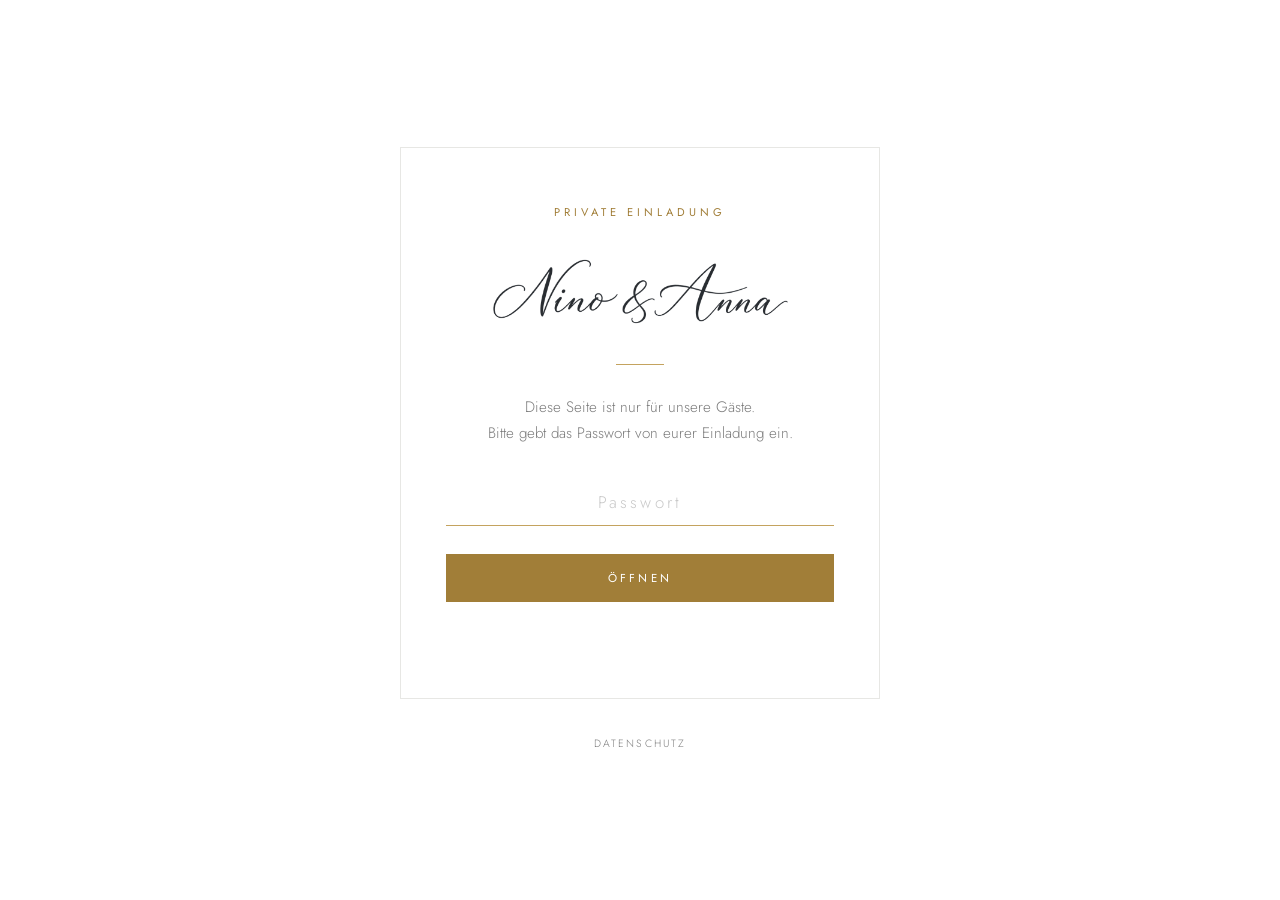
==== commit 6e4dce3e: "Tagesablauf: Freizeit fuer die Gaeste am Abend auf 20:15 Co-Authored-By: Claude Opus 5 <noreply@anth" ====
--- a/index.html
+++ b/index.html
@@ -98,7 +98,7 @@
 
   <script>
   (function () {
-    var D = {"v":1,"it":200000,"salt":"zleFWAca2RG7lkBBQdq+zw==","iv":"4JVQbwUU7scF/9WPwo958g==","mac":"cazLof2xGXgc+5YJ61tsDH6vtdvQAooTE1eIyIw3NPc=","ct":"9KpW/DBhi4jJmKxn8SDeV4yKv7+Ns2gfnB6cvvc3yjE02YuJH5YnFOt15LAzr4KvHJGFoXK/zzmpDF7/3OxIb2bs3xPFm+LgaXrCmDEBvbIPf51scoxNe9R2Ikk4iCLlVVPqg7dkGoQ2flDfSSgt/ra66mJa7D2ABF91Yjw3bF1eMXgQYkOszuINhYsuWza3cnwqkST8xiCUfUC4eGGgecpFEFdQI1u2dkSPJFtE31Tdwo/7CDoVAnNzkOPZz8g1CXXuS8NDKakyOWl8v391dxi01NPfGG2ZoLz6yVJDVtA99IPZifnLizfaN7wm4xoW0tzTV6Mow+xPkW55hztrl7QfjgeAucA87LzLsoPRr91YwObqAl0QWt7mmTNzR+1qYR+/N/uTO03spLo/H7SVUQohLODKLQcKtIxJEufUwtxr7i+MQ4tglyyVXTm6ByMjycXzC4D8CtFVAFESg/1HJivu4WaX4y056GED765AYZAl8y27zfqe3v1v8+TLeCVjbw030JvhHK8SZnyku3IJV0ZXzsMd7FE04x8Q3FGGtRLHJhf3PWM/8RFrQ5RreCS9tvPbOVkixvdJalml1bQpC5SrXBhuQVvY63noJZUMQvPNo6Tur3187SIu3urcv5ttomXEWvjhi1IsG+aWJz3tX9DwBxWPkfswSrSzj8YJIrJDpfeUZR+hpT/jOSaoWk3kVqMs8UI5VP7b+nyTmDAobZ706fdrBde/NWQtrZNn7jAg52oTsD3Uvv9qR08A1FSjGzu9JRejhPemYyAXiYRsmwvP3F1eIVdX+H5hZp7dq+S2Js2wXLPfc3ibOTz8FEcswVNxjX6JK4hcSh/UR6sD+zlzSQjmAicrT7nOy8UsjoIDHBD3BQRSf8zFkpS7MzzAzYd997ou7T4UCZsIk2wE0neYVzWrLHqPWf2RNyV4HIIZbsorpkMfDjav/knwBzbp73Rpk5Uv4ZQ3+espD91/YOxs9zLky5nL7ZKm1+m7vMaH63nJB8vOF/q6WqmP7prymJHoXw5UgDiISYnnvz0E0qcH+z48jXDuH/FA9o8ucH4XG0+YyerpDgH43Fk8e0D6d4z0vaTULjfK+E3SNhlOeYXxN1WUcpNJemsTGciFX/mMAT/VoKpKNFGsiZt6guBGx4oonM6sjuFZWgqdg0B9umy/mtSd7EZDTeNoWm70xRM3KkAvSuruV4D0hsYDK60/[base64]//wla5u9mKrTXaLgz4EN/DQfkWTkF2osIhDn3H8fe0TqY4oaTEj6Xd2dSyGzuEizjB4PBw8PznWFxM40rhjtmAoeaZK2oAHL03YJK2vKh9I/ot3ud3bkBupk/OYj7XhUVCYC8QSesOCn3rwfRs/Qmuy3oZMSGNp505ZvpIdvykE1VPFCtfyP6BXenrE1xwulVmY0J3Zzr3RCLzo6KM4XYQWq9w4XiU7RAyvprhjaQz63DCgj732UW3gnEOcAPGVhmXmcAZWE7UEG0ltYi0RK3sDozV0ysDZQM9/88TmPD4Ka4+DKnw0Gcj54QePbSLOv61I/xnjlVHFlAD9f6nl+pDEjr7G87BIX5Rr/HvS9INeYSZ/b1JV+NgXxyNp8f15KteG5IfNKUZeiaFVAT5iVrexX6rGk1svXAHSTGxxpsGttWUfG80votTenVPy93hUgw3MUYKAkTuLTgWXwkYTO6OaABmqaPNlu7IXrhCKH9kiRmY2se0lt4jirYoZ5vUP2kG2p6adGUni1CoVjwCHE13X36hFF0QVlI/jFBaNN8OEq6gF/JrfSH/5rxi5ZJTVJZOAR1eX7RhKxwA2GMHGw/gZXypiFa7F0b0SfIRfElr0Ca9eUMCG2w19T3BvjpY1SOOFQAm7bpuOtpBG/BGJD1Ng/1+CFwgKaFKA5EN+ZjPlD0gy6XAtUL1wbkgXmVTLyI6R/TCeSVspR/auX1mxpVxNMfthdu3zqL1lbORbi8OZpT5+3QrZe5dBHvqUnRfwnY+C9LTuwEaRmxjVIQDxMFDaNqL8tp7KQMWJFytTGFcz1gmuXvix01dpFU+FOfCJ9WpS7UclbViMoyQuoypzbSBa00/Z7VK9cL1J8u3e3zfN8N/4bixljHvI1wXoOgJtDMW6xChji9fdXTfNRVV/VvBzFUKMGMcR3NiHfKo57uqQR27Cx3lKrWpj34YJqCTVj5qLIN0EeBjdtGqU4YjxOql7onzTy58ziYXwhkuZhrQVRMVRPvc3gsU2fthoX6l8ZmlII3PBS1ROGggPMCaqcDT3fYhAR8CJsbsQu4HCvr2Ffya/fj+aVFhr8qwfe/IuDHVEPPwYnfrT5Su1Beyb/yIYwpfRj3AOPYIMF/TODa+2eMjoGrkAuav0JCxhgymu5dJy01afDb9mGlwSiJ0nSDpVLQGdPwY44JbutMKR89Ymmu5fHq0/7meS7mgwBySCBXm/GnzDkF7zZzaS018DogwjyL7BVNU8JJQFtexxu1X5cq2jaSoy78bMuUbAJGSAV08xwefbb9eTQlhJF5KfupFLHqKicfHGJQFJSm6dCdNLCKuwCDZowTEfeS9Kzeog/jjzW7sPuOe7NO9o1ak768aRw0vKX1x82a0ajTklnzqVKiCY45w9WYSjOX7Afrw+TzO17Xxq0ioA1xK6Dibf7fvskpVC2CmRNzvht+9CS4LnWQrVjRZh3GiSNYIv8CivzV+jDUdnGZa6vLBDS3mlXhyVKi1J7lIliU4VxoHK9rapOxm5li/ll1pPMg4Bq+hZ+Na/tqfhETCya37aboQYfXdi+tvQVuOD8r1s6v8HrFWYEy4cJQlvlg6SMzHsWgktaLurwV0UbaeMzUQVHcT/Q/yxVtdBnz0XCf7AF2qG/fj8dOt9yiJK8xIbPq/Atng2ZrTiU8Tzh6sh3FVyzCxJFyL3ny9ijpyhnzBgIBFWr2Q9mKAUd19TsZhKGC0KAXokF0ppRkrStYhEagzBzu5fwcENn1kiGm2LS+Nx2RFkjrFLaqldzYW85XEcTAGkh6UviTXqwk4wSg/na6EuxzUgiFWE54a1utswyFF5UqYIl0mBspYR4kBvs+tfe5e8SImNTuGomeDJf8riteu/KT7JRkfcc3KBxrjhSiV0n8snzBDoRo1H6SvUv3OngqBTRIv172nDPr41MDgbz+iLZ6B3dv5fs3wSKbZaRn9UDazE1534Ai7jiX8m3G0V3BMMnns5BiwTANLJxePGn35RmaUAxcEUWyfortbIDB+o5cQIqi3x5BU0E5yQs1wK/kRKpBWMDI/bQWxdKiTBRqQm/Oazfys4sVAbB6uFahVofdbgFBwtWY2PFyMxf8+sLzGs1BnPvk93c994SO+BZL13nrsh65iXUC7EwiDC+uEa/43kQ+fEZcHnr6fvEiF3Dkgh3hZeyQtWLosiMFw31svT9XLMdW0n6CBqou/[base64]/U2WkQny/3j654t7Mxbd/uSKnLPdXU2x9R90TvAjxPSfzISoNvdHzSvTJbQGzABrtnpRXIvJu8ymzzz9viNJfU5DDN/VgkVUUmDeDjEIxCt8PpPN4FKwpEHpAoeM1rh9Yb588DZEu2MTMpFi9M68UU1Gy0td6dhZW+nN2APH85s3+AM45+NutX0qPBBOGScbfUJpxq3u1MsLReqs19j6VAib+xb4oZ0tgNL/kuNyvKZba8dKlOwFv3Pm1HxOGo++PJIW6LsV8+TdX/PO65iD5WJ5OdoGtWRZk2V+jwSITXJugSr49MuRt5mG+rIukODNpVXERIYikcOGFd89UFt5Dq3hqUI+cALf0vIgjfEgNUkS+qMXJ/fAx++8Hk5mo+d/sJRzVpCPFIqMaOkKccdx+NsA6LgY6Ri7KktSjYqlMaAy76/Y4v1Xx0QiBexzFz++PB9dgBG3sfYXYp9HeKUq9V+IvgJ10c6XUTLrFeeeFFDaKwq5cFZzrvEw9sqxj2+MisqNhumibmv0YxPP6Z5rI2s0o/BKWoVBQpa8qRucC+8azSFygl0t5Kp1duRbjiKz1KiTS8yGBPhI2BAGOITUUAeTN5RSJw6PF3fbRBaryMVyLhByzbLFMOOu2Pg0XAIFXuozDUoxB7UZziznX5jZ2UoTuUZafcQZbbu87xhYmqbF+7vYkIeEQxs+sShQMkfQ6RuC7ZML/iyKJ+APbwSOslwAkP2VP5lM92aHnuNPamEOr/9j455CgZBFUH3H3P8aGH74C1T8XZVyJ4Hof+w3IUMc8KBrB5OYWv4o6/dS7vJxLwUGsu00mNhxG6qEQeftrfFEI8KRJbz7uW/bb4rUNKyiP+uHPZkVnMyXH0AxMOf2P4P4lZLWnNRqQhz82BqAFZ4DsmaekcYq39T44Mq7qoAcvUHtcFI+t0v4sN+3c10AL0GMfZ0NpENISzW5O1hxg6tXtoHuVa8TAUo0ifUoCJTKL/OaWH+9XNpvc0XsZu0T/APdmpeCdEV3KV/7IT+PNXIV6KUrCQMcIhKfLE6/BOLXR/0SV1U7QH3YyqvpoOZUqAjoODilpqkrXJ98R5tc0+k6VzqMnCmL/IuhtMQ9spEK7k5KGIab8TYwHXmeMmFlQfVr6JfCg6drIM7EmwYxWl6nGCWTS82F2vRxfW4jWd74Hu5VWTw6icwa/4ZJpazuo7Jirxel4ztqzPEsy6ao+Vs8jfzkQ9ANVkgtAtqhL1GaRah3RJdfRmAufpliY/teqosv/TW3nJOiFMK80PlxsZDn2RdSNQL+/JeycGiUkQIdBU135Kj/vkz0IRgi9+H06sLYQYQOQPIpzCn80iE8IX26yXEXeF4PxIa1LFDZ5sIfBN1p+OxgzGb4JXhoPpm+JSRBuuzKSu9a66gMWuwNdg5FQZ/c2p2R2VRhqmXmSBq25fa7m5B7sS+dnriShWx8AGp6IVEI/TuL3QJOjmCUgAUhyloT8+R6n2ysw6OSYDPuwRYnS8OUzf2p6PJ34Tr74MaMm7VUiNBRF8QIziGxnWyO/DuMowmymlRLl5/koMXFCyA1nEMob7U19/6nOt4opwzo7qRpkOUcKNycx4Vb1uzFrAm2JVbhxBmyxXuA5IX8Q8LkHMUybDGxazh7xtOBmh2bviZYf/x+VVaU7mboGwb86sdvfi47otgsx4gC3v3KzIUE1JjtZ8mlhyNUXG4QwV47ROPCvEXdAgHX9Aztkj2pyCIx49J67rfdx15rylYXWeysyX+viel2Gw8dzaNliDWMLvWbEKsBrSMb1noKucG2dBDa+PZJw8MwuDlIDGMys780dwBbeJQGFBYOnWHKdDofn9Cpb/5gojC7UJpL91NwUnjHnfFXWvnJ+2JrdBWiORz2hq4zpYtIDo71qvhAM39F5UchXsHTLeyUYLdyrBSVPFDXZZTlUWRqR5uX06158+st/P6KJhuGngoWkkGpTTAAPajsmTQxSCfsUhj1eHJTfy08xJObr/6MWg4AHXR7nPHuDQDlty18dY1zoVeyJQF2Pg7qn8mLnJFyIicqA05TCYdrO4y+NQWWw3/Jf/mkKbw6qRYsR0CNWzb7VRq4NViByWjHxFO2oXbQhzZnJqWQaeOmByJmqLZmAHIQRVltuZGRHA82JxL1IA2Jb1IRfVZk3zIXs9Fvtad8Y+Kjoe2nbiLfh21PY2IeSvWWD/xWS1/AdFXbaEZUc/YZ5eN+G1xz/A4eaVgI4j3v1yBTunGk/XrHgdh2AP4HI0zVi4XekaTOzPgbwm/g2HiTd3hzBFF0VgviLALW8l3P64DmumSOhRYBn1N+/kihsnYsp9mxzvsSqouupyl3ixUHmpaE6GLyzjPBbZITmFQAGVHvDGgo23GBKGR11XYbyWFDrvj/dTpKApvurJik+bZLtC04P4EscWpEmB/znI3Kliw4JSTV8ZF+Zb0NZQNsgax3pq6O9LIdoA4yuTVxSS5tDA8lBPQFI446vV7KhQBZyQtFPkZhzgY+5WBrasAh4Vi1jq3xE+hSh8PzP/lIa90j+jnXWX7aAqqgO5vdzLn9or6nfdtxTXenMWZ2GOPxmuHn1/iZFqf1hc3txfOLKBZYaBiKb9CL1g/9RofNJD4JdMjyLlnvT5pM8gW3uvKO7WXgFkRwNYY2h/zS9pa7ZJ/[base64]/2PznS0++2hs0eYUtzy/GNjR2PmiN0Ge6IY//RBlebL9R6GiISSfhGcSFWwfC4gJ1eyo1qwraypPz5vvS9qBcS2rXaGwXo97qbeg+E+oYMSMdZE/Z8cA2vG83PhTHPRUA4xT92iaX8uxf2zdINGujN75FJZy9Y8I0b+ZBdkx5N4RG0Xkzmwck8vYdw8tqush7+dxJ519iZlDBrjQBH3cYhvxKpdkLgVXF+f5Kc/P4HvigKcj7cx/XbRA9IUIv75KvA/Z/M6x1EMa6RpXWYsTyzpa10rVAsaTunjZVvZV+EeOFO7V0blvOyNVKGXD/bQTiSNXrApjIXFdWr7xRrTVwhk3tHBGY8MD8Mi1mfUSIl3XkKBd1efRKZHVDSKqLK0tEFIs5xE1d4MvT6s4z02JUl/ta3M2JYHnpaUlAD8Sbbx6ayxafXE2JHeWdBW4blhEn8LhRTpVzCe45M9INGEifjow0hu++cRqWjAH+SU9bk/6vI+dFmu0B69bBxCl9yZj95Xu96lrQTshU5m6cj7CivY0LrPSjcowxs6RFYj/3QYi2MZe9OoGtkhWSdRSfYm7gS0+DqjzoXnn/B1aOj9N6+k5A427d7eCNgiCeZro9c1FdEQd4VQN1bDcbmSngIY5wUGXJy8tdimGkhHxIKqZ+hxDN4a2uXyp0uM10u3UeDvmi6zotqF3NaTrmPJd/tvTmJDFLzQ/0U68++P8CHVNlAv3cgjY+c8vhK8xwluOmToOOCOyjTvXE1eJ3NMSQXFIwfUH8RRhnGxN1/HsgWT2DBaLoEDI9moidokEMdemLcHWyTHQ8ZqDUZ2Sy+ukBJRzaJYkqdw7CN4nIpJfSMKdonEhZ2aoLsU7FBmX8RXFmLUgKy5BGhcbL+1mUYxk+yz/gGPHJf35vDvRsIx1Hzupo892RzWseHj7do/E4eqtNyo9Q1TVYuIL/CDNVcAOuLPJHcamVwVSIR4AvyHKNMj8eTCyLXjuLcV2qtz4KegoazWkO8DqA6wYpZChr+M6NDAIAAZpD2iBJb2H3a7qjTmY02+2lRbe2NqiGSJY+C9PV/AnswccAOwpxZvSzzESl7+ByAkyINjhltcsy3ZoCZRnJdhjuYHDhWKBMhuOcGB6WAGhKaZ9KMfjk8MzmvMQXnqmaMYG22Q/QA9gCe9zsz5vOrcu/z+W2JyVn1ja5/QRlBqNWiwrvmGwJZWu1JwlAsCIasZgZY88AjypPcz40MyOeoEgeuBSJGNha1qmFmgOGTUSG2KtsRprKZzBsVFkNa37/O074OTQ8X3cQYpSA8PN5ShmVXP4D7SAJ8rvfSzhtiZtdfCmyaaLG81x/OgKh++LFJsWQGBzETXmJL7tzbevwbNC0BnlrZ0QsrouKuALzNfef/n5O8F4kacP6ATtkWtzQm8dO1eVqRxnFg/[base64]/SfPMegf0DsS9sn/0EiHYquQRSSZxYYfX1Q9VN/x3G20JYrDeQ16h1pfkR9V+vwjXaH4J2G9v5Od+Nom82PU9RV4w4VXLqpKzcgbyUt9Bpyfvme2qOWjncNqkXok7AbUJaAUJRJ4gInM2O7ps5fdk1UAoE6G/[base64]/rlHWO7UXxPuyVplLj8Xop1Z8H8Su7DiOQtmhIOOMSreJVuio/P1T7LWmnWabLnc8ZM+eo8L1Z8en8S4eFdkwHR8Cebp0JOeHNh/qDIyAXzIm194lN85Cb52L0YrGdb/9H5pJatHkNjc/dyzmq66MtP9Eqcy5sHlnPnRFpChx2G6/Z7mykhX3AIQJo+dxfbKrR77MsAR3ctnBtoQNrGOZV+wMMq3CMDhXKOJ1rLGldgnQPg2/VFMe0gzCxVl2jMLAGbrZmFtvnIloR0YF9uJU0acYpn0GWmJ+Wibd4SEArJXVcipqyf7nMUNIfaKiKbvNLP2cchGJKP0D+uTwKNbqyBfWa8WRxwnPRv6i/qzanIrkvoz5xdggTXa91czD6QxROggetLydv+EVylwO2/cUtF/Qwt8Ym4iwR6amwUTJkINxWdkSb7+AQRxmvSj+LWFazXTLsi6P/9OYww3oO5mcKN8AiX6je0mG1/kvxeSGEv9h37vV7JBrDuedcVKDaYfDjgvpTYa33yioHB40lnL6YTzHRi0Oc/pjPqOMLjWAblDW1w/HjnJXRthUWTDCe561bsxexyZVmRN15FsFXH9/[base64]/rweqLGXAqJT7hPb/gvAGotwsRj1kV2w56yl5CS5y44Zelwb8CwelTIotyLvGsmxrb7H3KpyPT2d8qaht9jxFnVfvQfk/p/yo/NGcX9eUEOL81G/n2h/8o0mcnXa9Tz/5J9HSbQ4r8DTM/mhSgfINBTbwa8jSNRTGISiC6Wjw9nb3CjvGnclgv86PIDjgB+hkRHviawG3nOokhrWbyYCktfE/D97vSLJ3Zw8+4AzYvSObPk8+WxSqMUwGa1FcCMFUaAXZUhebO9FidT6s8X1RoemtOOEeCCtNLjHHNwF5J+Zkyo9pXzwfH8EW29GEhe7qOh9V2jY+ty0GmQToUk84FQ+4kQ90AI+UMreGg9Wz+NzdzZuZKUFoETflTDHRAt3UwIGpJnctLQtq2gVn/CZJHHsFM1WEsSmyuZGwSakZ1brGTqB/N7fR2Rz1buFf1n1RFYdOhKGIIVu1h/y3lGVV7YDkIahTRa8c9D0sPlgjreyxL4H8PfwuHxReTNb9RvKP1KepL8CxGpm/jxsQ61yezp/tyFzDwVKYhscEFg2Ra6nBtjr+bWflgqDUcwCjQLHP6sRoyPsM7uTBrT+UZohBZ522xWpTGrpGI/fWw1n+32edY8RIPwdK3Dh6ohjA1YHqoowmKEtS7+DbB1IXMDt2R4rUxyuMwcWekr64lZmnNfX51k21MksES9HeuczH8JFNGrEmQGjfPRHNk+2E+WnpzmCeiSR2Gz/HNQlLaJFASYYO42GDuBcwCYPy6ptMu7O5wUjGw+yPhlCiCYvKaBq1VZkUYGbXDBbAV+2oX/UpzlEufec+86wPEGKFrrJSi5zGpdQvvdISBCgkp9aDdvLr0wET5Rn4LprOd83ljDMsTefzOKJfcsLmiMiHpKI9i4rgHNW3XlHu9uIn8jY/08mqgO2CpHIllnX4RA+9ELH49aULUuvpt2c0kpAmP/3pyJOmcSYRZsnNfJUXAAEFQg1+x9Mr3aF22U7wq5nqg4WiW0y0YuWshtWw+emyFAEzkUl8LDy/YHoik7K0sTx39QLLs38TRR3I5lgGqTanKWOh6SqeLlQ90SAqLzVVBVS1PUlOBUMTaLZVFNd76GVyp0XsK7/2ZlXe/91Q6gx8KJtYiuTurJ/RyKWhSMbN7PEw1m4wis21XnhPKUvoNEP1X1D0JkEZFHxcdwlBfThkartePUKZpxrST3aK9TJgwOuxn+T1+XvneVomQAqPqv9mNzpN9J/1NUtVAS7TO8jESt7BAB9d5G+9MmKHWMoE4blWigcf/d7TqBi0QPnvpggFZR1qcixeu4MPd+VQSbhfghQ8aNbWp3FK/CIad0fSLsTd3COk1gQujIqiRTwGD/G6o43z1GP2JkfyrWPJxt6RLximYhxVRb08XKHT1KcBq9ioxWEX37gpPPO0Kuriszt1gGoqlVxRh0FOMyM8VTNRYZwWM9itdjNIhgtPlYQY204bzcBDNKKS4CC4J1GRJ1KQ/ph3yKXNXGSWf6Y/h3xVz826tbm9QxgoaHYpT6mgKs4KoLNwnWr+ebwh1Xll+6vI5Km1ZLioqL2isWLgRFWkJfU0/vfDpoIfM1FgAKvJQQPElcy5xTD/0Iy/P0gBXT/gzGB7P3Tgezg52KHOxKc5hdM6YdMy0jEMvBBGoCLQkogq89i3jgS4hGgVMN7zDk7DfngixkDruOj1J9XoQ+/JP/Tl0MgfhdNzJmJvy1k2DmO1Jol/b3FbXv9THuteiSEjEq+G14/TkVsQA5HZrclCFdDl6KMgVGccWInQY/vIswiTw2XOKSCjjL1R97inuPzrTIFNY+4bJ4K+a/Yiqv4yldO/9lqKUb1EDnRLPGkGjMflMvpPgXR/Kh/LmiyjFp9daKZTAmVOAHvbP3AeCqg3YQnI1UgT12eRDyweeIKAJOWfmc1MwtrFzEmPbJXbrV4ZCmvYZcr7FWx1WLaevs/zjIXmiJqJ9SBnnMFSZOhY7v1Ecd4RUYHwS1SIOphV/9bXweyubo471rOm/5ZSrXjoWdJQwR5GaNiPCs6hvCNQo1FU3eP6EiK3vYpC1Tc7nik9f/q3Syz3aBfBjW4FeBj86JRQ/0uAQLi8hvysAzGTuIEXGFvybaCk9yfgILnAC+PYLMpZ0ppNvCONA6oYrtInoiw7IAYy61Dsxew7rSWwpI/4PKg3/YMPgRixwIhHJYraXH1tUMjPL2/0wlxYZCVZx7s/RsckAwFRcrIct/MLGFUmNFUhH4gyy9T4kYYYAZ7TL8wGcvcAQjE0vsbo9hQHTSRjpwXwoAAoE2MfVjM0vjYDnQuXXv61mKPjRMVznUU3KiiCWcUcnn+HqYvZPNZw0uqA99GeRIJCpLW8lOI99T5tmikf/kY2dWIGTroW5G9IdKPZ4j4U/WvYNTMGnNAYzEBnStupynQBjcJANjREXP0+gBRf2uKv3w8qi8+l5/PbHJXQeejD7khje4P3I8uUzkSpxxtvEY26zENkHwqvL8g+xFT4ka3F32EVtHQ6etZFBBV7bxiF2G56dI0gf4q3k1l2jJE/st+b65xydCqJ1NSBiuu3uYlbERFQXA0R//28WqiXlzt0IfVTzBbsC50zsvZHxjJohipiEFKv6AM2L/+kxmoQo9AWGctA1YeehhQo8ZM6yYDtMR9rsiPVANyQXlETWJRQE/H4YJsQHtK6+zUXKyRmhn8bYvuw/U7sx+fYXYduZ9RDx6Onu6TAnAn3T3XK25SZzJTd9JPHPW57LYhzuQcNxE2UpDMa1j/P9hVXbMeFd3p5qDo1LcO31QecTRxdgt1MMsYfmYY5NF1or5nNDMzgWHB4jQEKpXDsd0X0XqNPLyr6QJla6p8uyh1ZV51aCo9PaYCZ25Sh+gGkfMqXwvTXDFq/ikeMCTreOWxu2uTNMs3fvSdFKprRAC8SMMY3lWP9/fH+sAXXSOAtknIngz4871xOrbp9yAvD5Qh/22TJBH0ZFdfO2E9URIhLWLqi8wmComGmDsVmR+3aw8GYBX0CkRvvAQuKAMaFGm0lskbUeYUVeoTVfZEOVr8bV9970NzQZr/L4UrEpipoKZ57EX7XdQp2musJE1d3nQy1uVEZf/bndUOqOilr0VR3sboOFd6KKRpTjASZPMvnfkxTJ+bwBCwjualOEs9LoDyIsmQtwNCzCrTCTWymcPXmzxGpA6G5KTxjO+N/lFFZsit+L3n/aMIuRIlDwvZgZ1mdMdTG/B78HnusouLeiajZqAPjnhIiiwehnKBOLUV4MOawOMPGxG0NaSTCz4YFTSKpLVFPslxlKLiyu+F8h0HCHcKdv6DRJXjjahsKdVCHk5BMx8SVLNn1LIaCpWJTJlVobrJElh8UOgirFaCyhMpf17DI3/YTmJJy0ZQZf8/FCOLEVrwRhcdhgsN4S1QexX+m5TgbXenLzs+BStUzW5Jrr1c1Cxn4ytwXOHRMz5Jn3g46yaM4Vb2KIG+rjqjeBWJlGWZPaKq4wh1VvMWaLX5GybaQnlG8xy2/1ejMNAKoXCi9xfhUzf/6Syd3ezfh4KAsuOmZMo0VaikdXRg3mxbZ7XE89hv0yfW1f2UwLU0IqcDO2s/yd16svNUErzRspY0N3sNOPKftHj/tR9LPNPsJsTWbb+pM49ERr2NoL+reLjlX7LBaTjZafdT1wHPBLifSfiho/tYgFtmRCcF5wU8gi/LDht3PBAL3dEu07NKyCcDic465AJ7zwPNTAL9V0ZUZR/ZJqMBmdhcYVnyFXD+86xkZQQubEx6myM/fT3DMWl9FmduC1IJ4toRwU9B77plAdB7yZDL8mz3wAXMsyoJ87cj2lggPvBDSaQxMyHI/vJqGXJqkT6TeiknD2/bRdyKPkxPpRr9z4arz6Xmzkqx+38wGO1zq07yP52L2hiySMVa+hnELwSMlAplgdjFujBaf3Cl14PYzsiEkf4qJh40g8vfhiQjZT0NDEidtNl9XwtPcx1JCivCLYY8du9UzpSHeP/IZCk0q+Tm3vO6Fu8HjaLBe6zBxCfFeKt16F6SK2QLviZ1BjPvT7RtrLaqw6de7jBaKBwhIOPR1DinFk0/rWEB/v15sglLaTW+h6fbBC5PSusR54qxW4H8LZPA1zZPT95hUlhKh2Hr3oI5y6B2iAKokb9PYl+WgfrBtA/G6efePnMI2yeGZJDG1OST3r/BAr/SDDYWSrw1PhG6Xnz/3qIAzlsMkJVsAYS/xA3UpYIqUxHSUSZ/3l0f51GDntxpAEXHeER78GR0taqzfJe9hrNj4xiV7Y04MqeumXoB2DSa4cJC4KPwAIFEIMvLDBWW1DJgD91J9WYaotBSqooAG/O8K5HwNOKHEtb+GTQd8tg7MunY8a2eujJVP2rkpIuVbFQv/Pl+ZqQN4bBeF4KTUfJv5/c6On7zfTcvaT367hIm8Cpv8hTOrlqwZM6e9XDI1ZdMRf93BIrXF3Kj1Ok3sYnj2Qmet0ktaWcn/jH4OarzarSXSmLBu2Kst8DmzGFQ+ywdP0lklwsHR4z1OZpYvTvca4ytG9ifOQ/1kCRYlYTtk5YxUUxn/Le8LwoUUE2ePIsJYeLPtnjpXmawkunrdfeHFSb6i49x59C1n2OSaJdpY2iqbNUccD+O0GRndcddo6mEtAnCqjYU3yOLaPrTlNlqxnHVpUzBtpYyiPD//l453m9kzZ51P6tp5Yv0CRF8MCJi9ilZQeUEGn4d93dQp8gOSCc5V9LXD5Nhgk4TID8oNs/EUbAjXRNwzMDl3yhhdklCwYoAEvHMeOtLKrsXsveMBZ8Wc4QTFoqmm09UkpN79OInEz9kFIXZVOvEGFjHemxcIe7eVzCfvf/19mrbtry9VQ2cG6/pZlM1zXwhadqdLTz2Tkj6OFCHqvhnoedrQWVPvoyAuD8A/[base64]/kuSvtkg87MkrtuALcOUHFqwniZDvd0zXQ6mqdaUnEzKJ4Z8JAiAXd7ms5DezZVRBrKcVoyxa6DhTbwdZVE+1VsN1/l6QBqw03/9x6td88kJz2wTUfNHgXxCe1dF9giRGPyq+HoPWrixbAJoCoBYbsg5efpCcb+40N6qjbKAyOCiHCMbwlLwGiGwd9mYfpZ4/ZVzjis5ZQFyNjOZrNgmfFzgwBXwXPWsETu/RL3rScpaakistR6DOu+Xlj7faCcxOnUitf0EWu8HGEmstj/uK9tDR3/XvOyEoO85NVZR8LWGkR0cvW5GJt5QP3l0EekgY35FcEZmJH4PSsxHmEEDP8p7CvuZOJk5mdkLhGm1cwhKDjN9FV2sV0Gw/vmyLGnL5YhqE4UixQyw7BBZnQ3/9dq2B1vuPqbSUnXtI168MjOPHSW2xBcx8X5f5Ep2oZL+Gh7NvcchuqlB0ZxT358B5rsi9JqNDQE1BW9VlyIqY84dxtr49cQw4ySC+oahWBLw3GpJ75abaRmBjhEPSU3z3FlG9Crhnr2QSNViEdmNpoWgLwQSfB+gSpBF/uEVr3+7ry/ZVlsxswJ0eO7WXYZYYcpPLD+LvIiUZA7bqObKyOe4dt1Ehfbp7YPBa6e0ZcFiTzv0PulXJnmGs0XEXQulMRmBofmVbHWwr+1lVL9QeNo/50enb1+73je6y0SD0Gj+H+8iCsZj4HrRs834M699mDsWNmYHQlLFfUadCfPF42g5iW/MuInI0+7bEuTHCC4uyWpuKrOadIkjKm3ZM22Kpo9iPu5mXZFQ/fAgRtQ23fPz8qVuo9oF0uPPgkH31l8gCFkpvNEgc/AcX0hAaMkeZh7B6lcg9XvQD1KkFldOFsXvG3mieqj4hAfi5DqPeSx7uToNkAeT+GZbulXgklOCBtCkk16Dq8bxS1ZySo5xkE8eX7diTIafjgA188hy4LDhL6q2mBVHBf1D47p4/5jFYW1GvKq0oi+HTEyFDyS9WZGVDxD+AY5+paLh8NKgVb5d0QUL88lf0BqjbsgZCRYDRoc70xEU/6Uiemh81Mo6H1+85L+5kk777PyYDlOkjKoQhIvxkITcH/XE13JgRm+UywIlcnXBh48/bIl8cZvkql/6rEqt58fLcF+7psx5Ayw7cBxQ53RdJBdi6DQeZf9YfKTw2HpHnYWD9ok9CUbHRY65bhG4vyNoui7lXFhA2gREOPDVMiL8XXRHp9JF1ujlQr65iWpWBCKtqA6pkVQS/MLG8qmPTP4lLBGo/JRWlSxfGgtfc8iK7Tx6VQ8+0JNp/zzaDG0Losc9/oogneTlqxVuwZoALN7E16xSyAabJDF5+ETRYjklnyoDljnWhq1eB2Sdg3idUgiJfCyWn9R+oSS08oUs2jswHsYdTM0Ix4EAcWg4imicBvNtNIb1PJyp7nyHzTp1a7fynlFts/ycOV5VIZiKE9mYO7++C++kbdUp9hPIhEGLvKMM0pjaJsXL/sZX8xVubOR1OErLXyvl62q88A03wSFB/ShdkiIzPFVeKd1fg7BLUMT9/YAGbfDPA2+o7PpvL6h/[base64]/Uhnm1rwKNZBW7TokMeKARlqDjYpyiqkO3hTo/k0FsllBB8nP6O+DSvfF3Z+U2Los/WwKz5fF4b40XwYBJEzvXp6bTYGI+HOi22o3TFxGSqjEKKtD79Bn5HiY58P4cG4eaW72FleQPrZUue3Wc2O7IkdcuGCEtODTDOCOgulshpKKSmOACFdBkLBKtxMYmTYNbXxjL4scynKrEpSEOsKFIFTPcnIuVoo7ksj4N+HupblN9/9EbWxF52zFl8nfjBebiclCtYCDg9g+/jtmRTh8LGuWozE0nrj5t8OTbQUjZKjlpZrTpNB7HKHJdHuBl0HQNFVxr9aoTIeSF5JLkIi+m2C74VvEjACU5XAiDi8x7VaE1VopHRDsGudmDE9HgUAlf+NE7gbqpPeUf68T16chK7a+MkVCBJdHJv3SzZet/QCMXXK1cdrPZuHSE6lsWCq6uXe5BWWhFty/[base64]/GMPGmHpWHybPhib21Q1aYxXPV1r4v35mkLChYWlOnd3mo/zZKISpe3myBZ9K/aMhvKZLHkTU4si6SGLJ7tB62iQuZrjXI74MH8c7wy8ir5ue0ylytcycp60ftoIkTbamEeFW0JJiLxBPTAxA2jX1KmvzG/p1ZyewPw23xkyNwz0lhwbfOlNl7q2Jf0+PQCt9ifdH/kGCvKs5lgt45D8X0nQ3JLToOv3gYad2e8kVB6TRCm3emZZieU38PdJW9xGcvNGH7oDufMq08UKPDLipz0pW0PqcQcDprOFMP05BP/+LYvA0N7KqNMUHQddQzgXgsFd9XnBpYhD5PEPHxSfkKSHlDb+v6bdSAzdNHqUP7BnstEnliElX6eduOWxM8nBgbCbmXf6Lndrq801Y6s9fvNfF2+/Exlo/Bu3N+8h8rakFBBZ0T76OXz5f6kZ+3myOZHBAxOtOocAzZmahgPtdytNU2VbXgM8EmuzrJfpQKTnU07uhxwNCOFaVlocFgPPHfjGcmrPCu6h8t0UqW7A8rGC1FAmv88eU8FWjQvaRBt0iXmfoibM/gSp4tAltfaKonT/QxIrpB4w/7nyE6cSlLt4e+jNK/B0ltBqvJ1UZ5B1XWRF3JzLi1fLL6iHHyKM5W347K3QziX/bE+mtebZzzM1YehqNrcdWtKq/[base64]/q1d9vG5EJhvRQ9m3yVMVZrtNfTmflTLW+GG/Ogk/pi01JZYbSHa7STTfWgASKGMlHsHxyQXxQq88d5iu+Udc60YQxvi3yckht2PwIXZywDzx66XAIVaJSaoe1E9BEhlDctpzSTwE7bTxXcqac/g4ga4Qn5FsfCGeUUa5zxh1mQ/mAYo6Sn3WWGkhkm8gqUalZazzbfuk8dbcmwFChREpQ4MuPbtza8KAB7zClOcCFI6Hetot19+PHbFoMGrCbpCiFP0LpP74tUnjlunj9FgCYV15ATob3zQzAJwwXTTKZF5lTmmtaJCzch+PnY0eT8Fou9BodGxdHFeT37PnOJ45eDP5XLw9oOGyHQ/4iul5z8QXjFZvbz3V7SoKVm7RZC7Wtf0Y6OAmqT+O5sjzmSRMZ5rBdMfKKpsr0b2dQmV61qHvO46Wq3aDF+JLInhp6oLr+5P3xKIDdMhrgj8bgkzz5c1DiTvIcggKaKrGB0hkgrEhqQMnJJk1GttDJHaWTe4X+9EC3LqPhD2B5L825FhRXO7DYf/p/Rw1j1vhx8QrK9SUPhW0g1vv5xNqSOrT4K4jrQKM2d5aCS0T4amThZohte8p0wVqLxNL5EEsY0F7h1eFiFXn1Ggn7L+8miP5FGad7dS556a2wkLtothgVsZxlu/1HOnIEBqB6ZM5G5/bKlnvwEbLryADJDysNh3llqrRQNIZM0yDUxQpOYZKrgR/826EWyV1qOT2EmGxBLJyrWoYFEryVR/hNLOmStQqXCPLpyR/z0+szHdqsnhfloZQvztoGrxndsxsemNlYiflXBQisVFt7v5G5wmAgr53em2UeQJu8H/muvqfG1fcTBY1/VxZFUIPGDxRdN8kbjYT/YMUBXMDCT7VAMrmzZk1q+tbQrNkAnD3er5MIp3LuK3yTZEbeVsV7RO15CQfDGQpKo78nyFpn/2HtmuF6YAjEzJtkAUPdDkCb2f/e+HDafUg28L33Tao5Jdf7088lSfa0PuXKM+2gU/iZiM+A4F9b+zii4HgEZ3G8tgg2sxZF7ghqlm6p//2v3b3pucmsW5psTAn4ajivQGbCHagATtib/hSmNM7bfO8fynDJK4AOAUA+lu2PluIV0CQjpwhcHFxA/[base64]/+ZXDQfQYtu4SF9cOsCF24QM5XZjPoDXWise7FgajfTvhQz6Ydc+3nKjQEj61M46Dew/4FD8QhyXK11SaNQpCmujOXHb9Uxe7opGw5qn95ek6vOp8EXctaMmFOZ3e5BkDgNhcJaGUhFjdbAK+O08N9TdF0i7NN0NCyE11xp3Xp9NwI0c3tlKxNWgsSTuyGbjgeMkCveq9uDSHswKGnl7ziwDgrOwYmBTgNGoDiGIS5nt30qdTICw05JG/I/3TayaFeRuKSaBpAk/mh2wruV/PqMp8Jgn9S8b6VTUku4z95ZCQRFyF+4y8PzlvOUi9KdDWsKCoYtbtD1X+yMDx37Epc2xaQ14elhfu+Z/wzaRlQGs1j2f6Gneprr9kPcVHM0MtF3jNH6VlPGnXewuRmw6wGu9i6Wc76iKD1PEr7M09ikDw/[base64]/kbsVDJfD/onOsh3qan8lGg7YU5kuIuolHCTl1ZccPtCBsgi+rXSjGPnO3xqPNx4CAFah6un392K6Agbl/J5qpJBAcdPPJjJ35K2YPUBv2Xb5FCLfWA6TLrThxe5ggQnkWKhNGN3lhtzLq+Rt/9mDdIScOhjhtmu8IdOL4ZmLGsP66PzHmKuJBv4ieo74BaKyPlIe+91+iLchXd39ML/j4cW2xW0Vhm2hvLkztW7JAoO/5212q8opv6a/OzDwKbgiBftYBIDt2kHCjJ5Dze74+DJYvDlrS2OGNLknWIXbwjuRrlr3hKw8Nfo1qa0zwbyn0Ccw5Qf8uDJ307gpOfFHpT84iRZH3V7I6h+3DKM9/sSzA25QjTZgRfp372ElnsR8qd25JzOweqsKQywnHR1YNwpb/Rf7yWkgwpOj2hadPZhTAzOhkDT1+lGkjTL3fscy3aWF0Ju8MlsOtioaHGkLurnjBgQmz74I+HAvjnQoQNIeGYcm7WAgh2xJ4CwaVXW2Nn+VjArjteFNXcQZMY8Xslp/TodsVb+ZOYm2+6ss0+DxJzOmoj+Odjgo2nqvom2P8gU3Ha1EnS2Zm3Iw2CYLHMI16f9cKFnQJ7TKVei1zQbqSQQLO4hiKAHppqudowZU0p7Lp939MYWJk3W0uB0u/PO5kMBQljypkqC601oAOgZL9Pb8a7cN8k1Ak5ME7cHikDzVyn0lC6A+z4VICPr/77Fz6cxhsB1WFocP1h4NYD1sB7cXGZ7lCreq/TydBZxCdvDIMZuUBFcvdO13Cz59GuyQ1+sPRSlTpavWjfFVAU5GguqEgxyVxnl1924bcfxUFc4Uw8F0wdBwTxzpi0YEVKKfaacdRunpMR+q88qNmIauPPBD2fahkyv8Kziu02cW/+7w86+2XdIGQtygRC2f8i7o1qsHnrmyZqYxjpANclNKivYSTNI5vzhWD7/JEa3ZNAlI+GxVXHnGhlEnbMQh/Fz/DgNSV+qshi1DNM55yVd0tETusSLKejcfrNd9H/[base64]/[base64]/8TLXt9XiYSQMy5YvOEqvcGdXHo2WmIdEGbmBBvusQDFGuz/FaPIrnbgYqAM8kLrZ/jo8CUKZQHafwMZG1gBuJ2QLW/EslXpVrsOPBAnCcpGdpvsFCdmU1vFsmiu/EhxS2CriOS1svKlt6/XtsgKHNZgP3nsU9Cfjva+RbyzlhLbSka7UnItsPvW7haMD70aN1n2ySz6nYr47b7wb7fD/ZPJJ9WOA6O5a/rWAzk4ga3dGE2bsT6rOxMa1pyKDlFe3zGax37SMJcULtJmaHrkutjAU/hLdGA8mGiRtk+IM0OW1UuCnzz5TLNxID8M2oCN38+U2JYf/xCGldYA95g2PuZPvTM+vB05OcE7YA/omNZFmN2Zbhutm46pKI36AuGDL0hoIUJZ8Fc3H9+XwQgeZpAckAAKabY55AsfyxBPmIJw5otTspKk73Jb5Xj1Yxop1kWnGvuGOze7lBiRmvmkPSd5VknhDkv9Ocxgg8CWRwuSH2jkKNf+Vt3SSnA9Tw1Bn6+ambK7lUswJ8AdzdHe+hVOv/Sx1ttsvio80g165+qektNbhs6ppQ4Z5M8oH84p6in0ew0PP1VLX6OrxiNFsdmuLVjiLLP02K/whJorP6vn8Akq5JfcpYANpffNBsA2uGMRhjLqULaYiMIjWxlESrMcFQfJsdewkx/lM7JU4iiqXBraW7Bl5DGfzceYl1cKl4qXQ/yJwEQcZ2fTXXjORF+6t2l9L9ozz/H0XPX7xLDIskHeS9lOWiK2Ilq1Lx46l/gSX1CVtnXq3bp8vNYo2tFk+XWmlGsxj2RGB12JD5KmWuSklRACk0hI26/Ez90Yb//IWlu/kIEKbJxpkm2KShBllSRPluLwSFsM1JMUonyoUW9Ym/WQNze1fcGB6HueZNamUtSDB48oAwepNmaQ8qMaF2C46vb9Q/[base64]/6bj4IAZrLYPZFIu0T89w3uhYQaljo8S3A40sv429+D4+iF9DV8YN35h0EfiPsUf+mwdKT51Ue/zgUP6VHRqMhRQj4qha6fN2eE5pSAjVwIFFBjKAC3MHzvBdfYKwTME9NCDsDAia1c+IWUbB+XIatnJBdeRFkThHtysJdXxZ1+cqynE9Zskkcn05WLqlIMkcu/qijkK06szXTqurBgOEOSOe7QKOZqpyVKgHv/mkvhjuLRJOoVA3OptVRO+4MRGiBwyX3Lac2WgLAX7ZLD2dEeb857StzOHAFamtT8XyQjHFpPOsi3ivGiGmroBbilwZn3C74TGdoka6nud/[base64]/GDelX4jhNUDoCKjHpEwVVSkgGn0P5fJ6b9+xOEkLJ77EVtVa6jn/qq5roQXl9IDHvBAvLlkdThcFFNibEkzSLikRB1Z7B+eZGs8eeP0el88O34Wi8akBuvTmjS2MMicppjGyJAHpsSOJzvHFhi3cg6Seo2sGaTDWHYoWlB3OsfGWuJ80lT/qtRwKvryPIbxcJgRofpK4yql88Q6U3qDSD4GXsESuYh+t4Jzl3f/2BJ+EJLbuXiG5mMYSgwa4UmqZ3I/m4fd50YikCaUqmZbIskAh92PAd822QejeFmIxOOZx2yZ1QVSKHnnh66T/tB3g1ZdkQrYFu1znh16kWH9kWxkPMTsJh9S5n5aCV4tiGyBqCA+AuW4XoOWCWGECnLSWxs3ge+flyVcejw141l+G3ToB/oJZvfRB9Xw5aychqKbwumnqSVzJtmOAcS+kOJO0rtkL7yH175pZaB5KiSbUtRIYZQe5fndWxVuh8WrJMx4qPmhtkzbZmKFJzJpjIJMG4IFv8B3g5pJ8iYy2NSetPaTr51VmThUMguzCppJFZn1fkdvfikVqo+60sTnHngQWdGCY3JIpOIHSJqAlQnuJjO+ggH/GSGOhFV2tpbxGgmikpbtnyb2cdp1CLBNy5KuLaha1iIIggtsb/oaLsWAo+zuVf4ubbfpGcQCAxuyCYLtTllaULhATCAXnXQCWKENkNexfuZG3+YuEXgj4PQTRjUxObDI7wuOdFRuRM/7XA9EHXPEU/Ctjh1XbUvoGU0f34q3Lip+wp8cxAJmfCALSs78PwaoMpjvpCcIb7VoGB/QxZ9S5CEj1AhXVBHCaRsgppcjEESZkAgO2cY+Hi5rRgA9tU0zu7BEEWS9ZIm0lbnaQNxtpy+JAwclNAUnbFJpzaztk2DRvGLvx0RTJBbxaZm/J7azgN92JtMqVhNKAMxBR1Ejy4qUp6lAqImrGkagtfuB3BAIx+U6DEZiMdiHhwsEigl3/pKlAR2G6TmPvgmAoe043ODSRkXaMz6tzLyg6pMtDPzQW+9Jw0su7DpUuygQTqcI7csCbWg40fEOoAIMi8+DuxFUHJq0S8CiYf22XBKwRTEb+izf26z22lgTxSKRZwCOr3VDFGZMZAcBpc1XvKuq9lzcc9tFMwNERpTiCUQ3meos5Pfg1y3ki2Buxv92e4M8c/I3huWpXRgM9qj8RT9x+UjEkna9RS/VyE5PMdSt68IU6ZVqMzIgKAl3344oF9NOUGx4AMCxfKSMg58pnuL/hoAhZLY2+C9rcnJ13Kl7OSp7al7MbWRq0olRCEm4gkq/Av7BeKieKlTCX4iQGbG0LMNgZ741YMarwA1CNoB5j6HB1CrLQVGumw1dEuV6+I7lvP5r+wq3b23ezB/h9RGD25y/rgCpbrzS3xg3pCczVg27xRzfqduEkHvmSa/wagUTftIJGMLG4Hy2fFoJA7Ef+NC4cZAYTFvTr57uESlLoFlAlk3DN7r6lX4rPSY4E0u2sE1BSmxazGERYILEucq2ovAFumGogHUNX6gw5DNqlY/1oGBsJyebwuLxyvH70DUgq+9Is+ncb8pzsOBsOoK2s9axwjE0/v8+wzdT7T5HfNkyWXOPXA4HPIS9EPpnA1bXsUamf9AevcZV5mqSwwC8RMlFy03JXC9kSmFIfBp+GYcA3FHkjjyx/rKjhH8OR5/u7thShqGTElIt0nLBf6LVi7nb4qmTdISCdmUGNDvIVyQIuRWHwvuYSAdf1bLkWlQDo6YxIcoWSTjBs/5MP68HxZc8w/[base64]/1jPrTC3tkW26kUI6UuQccabBnRfh+id8FOp4Hp3WWkREMIQvulmWQ3C8rJhtmH7cr0BnNIVsAyzWp3ZQCP2XQx9b7GkSdIFNOBbeSgs2R6/2ufCx+xADpb7UFX0/+nEDsylrtNf8fLk9owHPowIuJ9fBZa38nH6ZrcTG5j5OKliSNRCoiTIGpKipdVzZenmVhsF8aJR9n8p2XoLxHVdG90oXGDrg8YxtNTQwVB1BzL1pFd9IYXbGn5HejieQK1JPpXsiiDbS29E7D+/lVhJHGzMizS/qImo5Qx/3m0n99BvXoO692Ymff/ADDczPeu5DeKHADoKWCSrOZgerzYkgDZH0L2h83/afcY/eMGZihayL2y0M8sp4ckC+DsDpFYm5KOXG92Lqo/mNfL3vNtsGJBaICy/QZA0lS4NFtpcRkHdUulOYnxuiWxHrXCWLk3ZH9YufHAH+Aia4eNrd7cQaPhvJDQegsoKkTZLRlbborKS03prN28JZ+1l/NHtkquBCgPfJeOoK07FSm/PlrKE7HU2DLWXC/[base64]/SOsAqxq/p0mFI6DCi05/6cP3ttFAwyJ/kC6QcPkT64o+6KaTiYqM0wJjkQXGrJAVW8xuXGkNFKHgGDhGRCKIWLVBGNXfnUxDy86YEQWDOnMftI6XhBfzuAVTV7KHsujRiXcPRxfRN1ZcqxleooGVeRqeoVWjpJxRvffplX1KMJeBtLktt7U/T7WCGhAXrOXGLPheWQMzd0NkqFLQLn8MTQeCIQOtflyp5UASm/a3xVHRoW5r/hRoqkzRAqdjYH2W5WztVhxk8RdRsJksipGFJmPJ+S487JxLmG1LjQDu4gz2jsgUM6hY9iF6AD/0BQsFCflK0rId2nJYMMAE2tvTe+AYqB57b1R652e0+lCUraDjhptKr83dR+Jmma2tcZOng7tJK/6RHAkH0tX/xxh1R3sxhZVcgqQhUYpeBWxZJUqOrrw9QTElrZudFWQAO1d4LJw8lk51sWN/p68XnLA9LBenWDXjwntLzQNWiDRGgpvIHfrVfzlWfz2MPqRocCkmqeUKiJpdoYwoKLz3HnSsYf0Ycvm5Ci8e+LG581ByV8U35dF0EDaHt1jCv+UIhC10Mer9ZETC8+pJCxSm5xOThEwi0CfYNFM5eJUSl/aH/j8eh3e0t4hNzcy9vmmGsl0657tXyzDqXInnZsiyhCL10IjJ4mQCBJd8AicHCv8I/Hfwrf7oo2ijGyqZKLuBgI1HzZDZ6uP3Ufg5ieToy982qkYthq0Juf1NupKNptNgmNMtaIRJSb/Yj1BaSNvr/[base64]/2upCMEE6gCuuou+KxGkzdIdnwArtskrsmMpfH7g/O61uyZWZfhmyRsk+htB9NnOcM0Ur5uEbx8GZ3HZP777Fefrd8DYZ9r/267VjuFap6pw7mO3a3zlfkQIyCE9MnVcLP7bUJoYTlaQ0KQ6gGSgRzQZY27iGcwI77jFdznqU4ui4Kige3+xpXBr13qJXg3zqDoYN6HndaKpc6JysqYHaLPWd7SXJ4kCDa56OfJr5FYkqldM6zfGDUt+WjSDizGJZ2+qP6q/EnkghyLMR+uf8Odp62hwgYPSxyCwhP/M7m1xOvkWrocktBtMaObfZm5XYaEPOat95LcZmcK39IPJk2M+N/LPZBXshvIP/Rp28wE9UOtSKLGvKcWHDusIVdcwlxR4OnM4BEieLaNJ+3bAYqNAgFuHOnk0/LoL+trIUliNYk+OPNtrRyQpjZmEU3o7jYYxlkex1dVrvL5ZgZEKaX8bssXUOgMWSb4zGJ2u+ExbxKGFErTun7BFlQ6VPAGKsnNz17mrYa+VDEyDgBZEvUzwClUlnqaaogDZiOSJjmxUAFaIMiu7UiJjdT4RlpTh5EX6xct/JdlZtrohOhbr3jNJW6Hmg7uqNuus9Vw47G0IHGBPwJJ51/NLJd3/OybPSA2R9o7Kw2eRqJydHHRaZJ5qk8zN0UnOTPzo+wT26vhq9dynlmF1GETrKfeVCQ5v1ok4ZqlHGSuYYjSZYNwlEtcYT1eQfm8oxP6Xzlw+e9gOIXKF3Jq47QSQ0G2EAtw4GX5Hm0OBt8nItGqaf1hp4C65SOMeNVQy/bE2zVimVNn/WR+deC6rFEVOp5WK/WBze+5uerLVXi1B3ih6HNi9AUlboZUM0VyGUClkWe1HvkrZbrufIgsPGxTSQ0tTpExZWJIJcZcHKHKMJrOBUo91td2c7JXicsFg8fY7DNKwLU8lDGjdxaJv2hMbTWkjPJBDd7RjZvAn2bVxvq+6rQ0uEiP9T93p2KScn+j6U/xCAgQJhaf3C/rVJHfN5GDFuutXlILx9+/ZP5h9GyHqKx9mgbb95cuoQltRa0lhbq7Sk1njIMRmUq+kKh4moo229SRECbSY+JS1mw4KO6sJ5C/[base64]/w/QbhbjYqf+ktZDxWUVhzafNVrbybAy9zu5QtGZdqMZbbqrNUfrNqKQpo+EEOEzG6YxUeRSFIMT6DQMi8vUcgowUOCwJRB8tAsCl5IAcOmcrbwkmO1ozYJkhKS2ZCWzSyLNk+I7gHJLDQK1WZDCZTaQY+tXKpWDvzlgEA1rXJCx5af8i6/0agNEkwqv0ZXtlfeyR8b44V+YYhUlRcj1U67UnXqyShI+ZFQ8+RM4GzUhBCjsDaX1OcFXz5L6EXM7n7LHwQPDo/CzfxFUCYBYSLIwW2l6OI6LIF514XM7uXJdOQkTwIcVaf3QM/Ov8SSDXQestoRl/BID+HYr4p6X/ItqbHSsOXcaYMW9dROTdbWgN5fGaxMSy6hA4+lVnqSQZ45Cl1aX0p2PXGJEwWjpNJnmxV8e56MlrnoSoMirGOyvkxBLu1j3+w2WLZGHO3NdKybnTvo8BW8X8c9y4pKimYVNJRUQy4skkHVPDEkK4P915XYKPMl/Iy0tuIT7L+6B6R0nkandV8LjWoB1s5rp+ivhsW5YbCM7QZ9N3R9euzO2p0WkKd1P978krpCK2IHYLM9gKQifbHwwJCPrXBaU3fD1J+GO9jpOKt/vOuZ4ctLEobuyLx+5TMbnyTvn9hoWdPb34Erl9ZsZFFHkQ2IufR7HOlVvar5FE8NedfoWdURY9NrD/+fsZZwhJdkxT6lZlwLRLDqRGAbVsVqtbPYEYlx9lwLU6qdcfSBHgD7C9AdwVVPHa68nQsO/YkJvl0XFilXniV5BDDrGpbK+0evjSWu0smzSkWbAXgtyzMIUkryUMWFJmJFmGjKZsEyIAj4+KZE21ccCYr2dmI8x/EDA3g70hb7hGYVD+Qw+5f8EE9nPWTbRagImYm5ZyHq2Rqc82qCR9PjaVzkfWeVufwFK8OiWJs6tlXFtts8N1LDsWgZdrw5Vjm+yBXr9CPNA28q0wHgnVSmkbduxVSCTXUewAUzY2FL6QA7+9ZY+KJd/IuwBbxurp5P3Kk77IkDVhS0VW7u+0Sti/a8D9Zqkkv6sz93xQnBElS2zszha9uHbvKxPq2CRqPsgGgZ1Lk2NnYp70DEEvfmiEvjmDSxmem305Jq+RyVkH6O0I5g22RVZB3pbzCc9xMXyfZb1RN/[base64]/RTwZnR8J8Zy33iVn8Ou4J/PLhAcN5cR6yfzqwqFO7y0HDT138Qiu7Fg9AwiQHuZkmlMDyZiV88+dyIvTS/uwSkzqVwUl4qL/tGmeC06Hlx/[base64]/EACnqTGdj7sE8Muew4d3p8qOXzQT8CcyoXAGZUimVXaOK6ARzZOSy5cX82jg49nWZ8TZ/PTN4svVuNI/OsnJd2WoLTblAB9KThImxvhfSUUZA091zXQpCWZ0tzV4Ve9uEiHbQKBgXEZ5W6n533e/m/LAq6WqgE2uw5Ix1oGcz4zqNU9GUfuwSMWyPRyY2fpG6RWgoCR7qKxBLdDRAWQRrvR8Yp/BCx3hNCMLnahWQmdv/lGimenO29QOzdSB0TWKb0agOlIFHlwWSypHObzxLD+zgndZaDEu7BBd6w032GbGH10420xKehQad8DHzkRpuBXPflDd913d9e+Gwy9ImsfzkhbEEiacoVq/dBLmGiDGSbCufLQTSwlxGEKxMJH/S6v5K1JoBlBocU4r7N9OEgEnZ5HfggyWB2TiWcPE7NkQmbO9qPR6Mt1fPwoGgFhxBT9s9B7a1TVQTrexcPRR9EBSKYDobJC6ZXSXvl8N9r20Vsr+BDZERRFaFCSj0JZnGKdzUh5ePN9tfC9jR2mLzWqXTs2T1Qu+tOYDC0gO/ZxE5c1zXbDjO3ODTi2Aiaj9pXDLULqJyGE3Y26VghQjlBExQOoMt6WtATSLeGIFR6x9JLBOkCwvwyIsuFtel7SnVjeVrFFIQ/I7nYPgizSLNIaPsFcUBEdduiUs8XN9blEfABEc8JYMfb9PjmUwXUrQwLrnjphHIXL40neK+EPkOlXpGF7hiZl/JRzYl0ZSnTbsehOwYKE5EJ9zf59oT0TjZNRZhGBqxh88rph4kwEqMOQbDuYr+bgbsIrSTc9WHBA4RYXtl7RsUtgzmjAguDHBPQFWCl8yDvXnQaTqaDiyb+QenGCwkMREgx3Xkc0HYjrPdNLg3mNAJhzjvv2kAxwx6ozTHv6fjs/2qdrXETBUyKX7PpznZ8/GSI2aMycPC48uws6JaVmC1qP/XSQwwwjvfHPknRmyIkk/u46ED7tm7xEkZRbw6Gs0mwvtXTjrfsYon6CZOrUr9TaiChYELgWN4vVP4NltcTtnu/1RH5hAicFfnoFa7URsJ/U8fE+GGFOwlwtNODmGmZYlKcf947xTCeDNNs+4urmqWZoGPi6Pm/CVGgc2Utmm/+LzZmk3o+j0Y7gEyinDCr/6ByZ+IajN7WzZvwU4hMtVuaFm6WveXfSkME0S0lf617Xw/2gb4dehuFMfOywpp5c/eB0+eWQmTB3ohfUSR7CDvEExtXz60feaxfCFJhbgQXo3Qqg17lrxJJXT3RPvrxggGhzhR4Wvk+TxTraNQ9f44Hj96Lx12ZkSAYqlF3pJRwiWkjqmQlcWQh8WnVUKWue24Y6tw+sHA0dyAaYIkE8VdivuIPQzh55CfnlSWFGv5avE6B7bs1wAXaY6z0Gqv3Q/fBeVeEScqTA7PITt6UpfUvKt834pEJEU11hY5vbPVrgcupNivlqhw41hUoHxfNlTbWpWtBj9mvb+WD07F42WmaiwyTZBgAC+0t8eaW4x5Jo9oDLfs7q/3xDbtyGzukiXpMdE3/m5mC6uuXFPaN3E0TOgOHFgb2rw2pmcw9uSzLNMROt38DEG9Y2U2X/LmVK3yGy89sH6LRmYvJItid6qvCo1HufWYLGF7Z/rwHP+TGuMVuBGSGHuB5HZYwSDZigPUdk6cDzxmV7IHiua426+fNMD18n3mtxo+PqCm9zLA1Epj3bZYZ4Y+OUnppusEUY8SrtLVbeLVDXWanMb4LwZhSMwTv/k1U6+dl1egLggOEzvO0i5fJmLUMdHaKVVpiqI7haG41K4ciaxLKTm6yLwCf7VRoO0UK/irwmAaYPiJb0B+XsKhXxRR/px9vrjSpLe2yWBjPkwd8bP/JLbrWfd9q8g2JzqS/gxsGAaP9n7Mq83grx8ZWqD5b4JxaE+SZ7j7R7wpmjYIwqOCuJHItmhHqveMQUAcajPezraaOvMFIFg0V7oc0GwSCi8kvnLllXlLpaRTX9K1BDoTkM96y+c52oZnRxDEvMiIRsa+kg1BCjrv0d6QlxhNskSd/EG46hkweiYBtCoUcGRtIpwesUH0HUNv3zgAQ2WfamdgczQOmK+vIYhVB3ZdumWmz3NxdDsHf3U9XqRHQgoQ6UwPV+hL2sSLELq2ct6awWWJjZP52A70UNZEpeikzBXKt3toYZPEdbBSdkeNGtqtEgmmzQ0g8vO0deLLFd/xYmyGkzu9+CD8HZUixhafPd74jB58dNm9/5PrxIddkzibo5IYzdTMGU52AtNdBVohPGFd/obS3g+wtYPXIx/2fH7zKli/G7LIitOBmGhjKxQ4AmfQVyqvMqPT5ia6Q4byWviJ80/4nt1ZZw+Qk7Tfk9go66Y+7SMptJVN5PwfU4/H+oIdBQWptAAg2lHMD9WJ0RjYhSCoVKFM3YkuZ/IRRpTvugts+ZOWg/9va6C2DjbsU8BNS5EeadfPERjGboCXwSpPFXXlIsG4bf95iDUf8uuaD57YZAN2Z3cJih2GuaM48oF2ySDZvnOvBPXCpim+aPhsJ8goPC48e+qt08wVsauR3/[base64]/Lp9FY1+bPN3aWGEseWRSZUyDdooSq5gya26u/oh8N+3nVJCUfnGIBofPUtqwb+pfTh/knWG/Y0NzhH32HmP4Kn7g9y4mLsKf9V4nfVRW1L7/vE6YZarRs8hpnkZWISOF9tX2He0LGcevKkvnxdLXT28IWjYbnOmQ72VsqWpRrUhrUeKx06Z+JCSTg64X0rH2pRlh19FRI5A2LQKkRBgWGwoQbHYr0bkWuznkydBtcmdZRLhUtITrG3N2IIZwDO77lnoF1wFhAQz1qRuRlL9Djn0bKr1GvbSRyLK/Df8MvmuC3BBuuY72Q+kksEi/AavZc+9aWo9jAFcgqYVz1KntWHCSvdAXBkxExAlrn7DMbdiZQ0N0CROzwDnUXfSmEdtLUYOk0kMVNYDwJTfG/18Q/zFtLY3y8JnXMDHQ/hFg+wJSfyhgpeIMg603VrafycO4eEVWTU/l2MM2yJs5OwMjxXfykYbPg4HnaPQRmw0S6bKCxbtNB/GvjAc2E4s0jCny+L9s2GeFpqi7lze/[base64]/UDo8TRqMbDgSkKUg1ZbhHQtnnacXon3VMI5KCP081BZZWej2Pduda0hb4WzjdEsbEPNOiTflLnfo7WXnQDhlT/cIRoRU2wN7hpAhLJCfcrwF+jGmq6r2W79sI4OX8Ctimw2P8DmaGvbUaSzS2cgWAdgf9UnPMNS9Xby4BdABzS/TcY+m8bj3PaDAvZL10LFujou7bDuPkwX9ohTSWOmbjoXo8kUAz7wbhrZms4ecuiKrAk53yQXdtur86LwN/04oQaSGggbylNvuC/FLQb5ebsXKfqcloIhVLRf0qM8M/zMoWn9RLp47X8mRjtFoyylvxFjsmnDPS7EfntG29xqb4BtXRDiI0/2RcbRCxCGxtkMwaBvIwspcu58XobBQtWrZm2m6gnMDaQKeSuaHrq1yltIkUH5JeR2UZpA71M8cMNGfmdmmpdL2BZCGVPb3Q0ikQdES2lelWkEFsmH9xfwL2t7OGE+pABdKzodX+BFzGNNiVEpNiUyUu/HnC+664UkOn8b+nv5RFN6ydLIeq5W9uAQ8HmAIRsxm+uBzwnzsj06oWO63egZPEQeoJCbXykjkKYm+wOAOeU4fDNEAhYVqoVvGtaShwHZbsDD3nNQjNXNKiKpKO9T0qnhHE8vbRS5hSOWg1enoNLhXn12A7/hCbJUYdhDZGqyOBuZpRhOs3/pPtz0kZFvWB5lBE8JXPo+usPk1HOxKnIVLk/g9tvbV4YYWie6dmJWPD0YQ3RXB7wzWXNY7aDMOF/DnDFagn7KOub1v35ew8IWKjxy0HkEy0FXfml46SQzyMT7AVJV0stgCzWfVMLNER9P1CvPOoNdGKde6XPU4anbYjj5NFttjUQ+GcZJQyBEmxnYtntGCA1rAyLbMgWMc4ngpH5+KM7Cz0RCW7fH2xf+APolzyMNMVFSbztv/[base64]/qD0hxDVKS0N6BBtZW5MeXGWrILuyPNlMiUy8u+17/VmoyaMpVFWk3n+SPe4Q3nneRgHh8LkW8t6nK9UlIT4PSukj69NK1IPn70X3bV/Rz5ueD/9m4k7z2N5QnJNMquYp2t+etAGCnbZLw12NQLpm0gjB1pZ+8AOJx0y6L3hi3H5irGDn1HYtIsR47iLJIOUoqToi6cfaOyW3uUvGfz8oGOjPZKREEJkSc+cfp5rVR3LQCoSOewDKiZ5U/i3fxaD85XXSCSZINXV4pJL7aYxHFGqGqzk+hJC6c8R9a8LXEKNfT5DKdO8R/eK9yJtwFpGM8sruVesJvaM19ldwaMbOvYQOdU7IPoxHjoeeTnKPurcmWTC56dOw0jWrxYOFMp+yao3NABiP29TBlxhYeXQHHJbQ0TVark3dvZTquaYItLDUB+7JazUns5SFs+pNT8Sj7u2QILW2Q/El5Mv8IgZCtE6o5DZq29lT5am9kFF1cFfH7G7YfSQLysdbFHMO2atFrAAYYdROToo5wjO+oLWeRkeb3JhYLLngkoWBQME3739UJAsFnYmwkayzEg8IqfiuZvW7f4my78L0W4u4fQYPqGJPNHSXu/lElDlZT9rw1/p0hJfhCu8rt8XCi6dnyRaLkKxVv7T1wDDkdB+Ze2RHHVUIpKymJsZs9hrLX9fmcOAVYLGrgFwA4wvyL3HIiNLB1R1P8EDUi4qgdU5VJgnEFj5BKSy/+c7cx32v72J7gf7cG6PNzZ/6tyDPWbPi1BSPlNitBe69KOXoymGZycTG9jjb+iU5JFLKF8jx9RebbrRRs2xfOQ2wyw/qyPms2njSMZHU4fMhmlRpMPM1hahFLoUGGd8z1nkU2jnHzJ8kp/ORTCpN59n5ikv4AMURFI7ny5woiMMbDh4zqcxZLtOuSqfyfHwlzGoUluQhJ0qsFk1BdUhM9yCsAifYL8qaNdUghBNq/9K9R9JUo1cLfwKcYwel15WU/JfZA+1YHH3ScJE2/kjeBjQ+Fru7zfFYkI4tURCRhXXHKqvHyTEP6ZN697xAqOYuK511SWoZ/wCVIIDq2F3FD+f7A7L5hoQQa+I4FB9K+4+H50sirtUTfJCUad5q4GckLkDpEXmTsZELaHahgnGmiE2GDtm9mG9oK9yiTpKuzvBK2RphswyD4Z6Fco3N2LWzsX9kYlEhlcjTE7aA7P+pMPpoLUF3S73iEzupzrAvvs/nV6Vyiv+qKYHkDGXJv+rtFSJO6F24wxnkWYgLpxIvweP2kzAjMkvJtnBdc7RfHgc6B438FdjSFQnf4zZvaPcHPVyvLonOkwjgzO4mbLg5XGE4QWntqkuDg96sBcyTBdtLRENEcGbVz8RmB7J+JyaBj/XTVteiP9MDZiepI2cXFB2+yMy5G6TvWQSxby1I4pvP0BFaGYwy1LhNHkjOt5KVnCNTRjuW27iS3OHR3Foc1xyUH+pu1AR5cxaKN/zE5vJA/n7mn2mG24bwVHRSjVm/ysg5UfqrwClQ1Y8w272uYVZSEN/t6+6mVP3ETqeNo90vqvWQbIk+7FmL+lOZPgISz/Pcmxq1/1S0I+Z4LwGSi7kl/[base64]/3U1rJnB6Wlf8rm1jXLXqSDhV09bubkSKgtBL7/C2dbGXAyc7TxY/rdrgvSI3hBQ9MTSnR98mEV9Tf9sBRIXlUNVVCYst6nT9s5Hc6LL2bbufnFcpsR2Gqwb166503NRoe0TE196ia6V7mDEApTo6X4wcVfT/0c7n3dROyxfu3rirLiOUN5GUNPtYl/xdJtPleyHnHCpiaF3cOMV8maAZOww9h9XKxZffWHEchJQl65XktQK2rLyZPtB87FwAALeE88FBcRFGAXlJIX71hXbxOJIP6RJszaKGqo3CCWpsxDxmZCjTNOBPBF+dtTDb8UT7DsMF/j3fGbSAhtHymUmcTBkpEzGfQnlya9vn9VcMpikiNtQxketxAijseIhH59+ZIX3Vyp60lUIVW9EKACJpNm54I1ssyj2Tg1jGdWCEp7qe+MDkA1sPZlEUTLUgoNML8LxkUTJHrGwTvpzKbaIxLV7m+7pbZJY92LdFymmCahvOdsl/uD2J8hVj2LOq8OpjBrHBLt7v+gM217qeR1CbsjhSwF0CfWWsr+mdypwvi73foxrr+9755lDzbbtnR2/[base64]/5ylVieBwU5HaMU9JDuepf9pauZyTduEOeB1R5ds4jodt/KboMW1Neni+NxtubYoaY2UPzGFavX2hQoTPt1IZ/v+VNm8OW5cdJkJ+1/wKeSRyxKQalgnHFESTicEejsP1yCc+1Ov/msFnt/+DRsEoOm6d9P2pyXOTXb0CqXRlt6XFgZ560PfjYHlgJskw/4ScKwjy38v//[base64]/jrJLN4qEEZfZP+E50SG1gwR4bxvcVNWU50U8Ka3zx5p2sVDhiEPHbUN8F0FdwfKlyCjUGthXYP7IaxR3Mv961+27kJJl0RUnfou63pA8E7SsvbQ4kZLBaYZsjLq/MbQhHjxuf6bo/[base64]/Yjw8y2BKRGmKOjQn6TCTB1HKEMr9nM8w1REIOp/aOWBA1OJ6ZhOcbJpnP/jfjbndipk74IHSjPnk9uvwFE7qwnGWDNoP+dutYMH2QR5L/3gof+Q7k7CGbKlcf0OhqES2ICmaqr+Yw0p8onl/z1uMq7IbGUb/jpc+xZvvHsFeyFirUZO0tf8jmXMxsD/C8V4SU/LzcWObVrjjnhl9i3/wyWTl2OTIazx2xFL8HN4GgPO/wPM9uN6P38sbLg0MNDkIjnXyMxbnf9398GNZgzeb5KTJQJp0AW2hD+W8zZtW0FKOqcVmgsWfHD6EohTLIImNMc4hlwiVdo37iZjozGyDG+DaX65jLKgWrlM4HaQIAQiiFtOOsQUGNS+cb54c5YGZoqqI3JN/8NroIaTKanCBVEkKeM+k5iuRAyC8fYNeedJp8MFhzttlsy2i796VWHg1ldgoSU/4TDrp9f7dT9a4GduhPxT/9ySMtJHnXIhapJIY/zBgztWD9HY+9YQpJxb9CoNv8AACUtEVfhwPjdLY0B94nZL7P5fd9/ljgkidIAhp2fmMeMzP0ZLngtvP9DRoY5CuOYA031krFkEZ0RVlyCuMNZv7/TYEVUZl5dBbZf5eyb78LFiRgBMpNeDtY1x/3ANhd8p9uwvwKWJRg/EJWtUGRhyjFLBT0FlpNyy5NGuRJX/ToO/2CFIVMZ9lbwNDqF1nYDtzmzSzsjq4Ck9xpjt5f4onV8p4HJPNCkUr7SSxd+dgLgWi7BEPswRizcA0b5N+h8pwZdgbAN/tlvyJjmiXAiENpw/dMICrTEGoVgLGKQXAD1DR+lhHxd4ET/tgFSlHYmKIMbS7DLzNAy+V8ufZfBPcStnzG+lx4LtMNi1cx86byeg2ICCipRAQ9IWBKu9MhlvuSCS2hLR6pgdN4vvHQg67p92IvG8SqV6+Mkpe5I0Ba2HBm43TnqF+DPNNS221btS/ozv0kv1QPqfEV3PZRohe1VG3OwmB9pZcVapaEcFqqtNy4qKS1HwBw13VTs9s29ySUSrim/[base64]/kxIUbW4qn3C8S2nQ7L7qYVPTvi2/Am0TVhhCxRdmTR+Ri34w0b0GhNjOmV+4RAzek9eYZo8NbsfFYiYCoX5HDNFEO3mZ/3X/RCu61Z3iZw5U1ETrF7c7+mNJIGCYobdT/Im4mWxs/rohCOfkJqMLIhm+2YatfWOWaNrkaTC6pdpVZdOXk96kX3PQBAvlOZ/6jYA2X0O+QQg6lqruOw//5wKAPa2qIvXmEhwoyX6VTbNPplLLWuBKQ+LUNprMosbCOxtALDyovkMlpOsEqxp0EwCdMQ9Otq8/dI79Bqa9iBvQ2d6rTI3eL+K26RGPDAdpotD/99GtdTiSmmjor7M/SIf8NQWHhAbNd1D1gyg5a8vj+wkInxL9RZNpOmDMx1du2hDMA8IisZ3CFYiiExisB6k3aUKAvQt9+onO9uUUkVSX/3DzRsMOSDTonu3OyyaPJY1NksA19Aya0eeFcAfj6bED+2BwYHrgozchksaenqg82xAHiPbi2LfKV2XXhj9AZrBrg0VmndbBukINOHxi0yqQT/x1gIxOQoCiX45SOKMeAZC+m7dnNT3OtY9BV/32uNFFDr9FqIPLkR9jWVFe73lXmkuav1OJtCZz6jnkD4cfwepE5Ed4qLSMHum49TIBacyxJ3ykqOueoZKqEf9DgGtrKWmWVPllZ8gC+yrqxjq21VUmKd7/h+cb8ozObBdqyVgdMsyHmM8bXmPR0XygRUYykrkxEfghx7xZi8NXBMGxP16EpwjuQbbgJbsQBaNKAIXsfMivsMnomZRCCZWiiEy7y36PrRV4T2Eyk4ggG8u7p5ooibIjjHOL/ptL05vrNVtvP5UiSHZcWUpQsNDbJPA+3v+hQ0wNnnDgemQZnBdZSCiG8KIXPFr0r9zGZbSA9xvpss3GkYgwX3QUvUaNHPAzBVWTh1BvvgwLR8v9tKG+9L2gzgRx/m2L5cGrGotJ/TltqwCdBeStlu38yxwm/t64PRW5FVbeVbBY3Tyj5er8sKqx2P68IShI4cIVjF3EaxXizjQ6aRnB6ncsOUFej2NeMansNyXIGprNAiCEnsbum9ACYzy2GQjq2fMSgE9G/bsbgfVPW+EbDAJaCDe6dmGvdhH1dnsBoSz8Udwi2TwfzUPl98+fIGDdjlz6oh+vK0ka7jf0TPEUqufDMUUHRWC/MAstri/r9EXRehs6DEAwkNMHZAFyABUoxtYY9vqQMPuiyDO5G2LLU8fKIjH+pce1viSEb0JFJTJ7/kHavttXBT6vXZoYK8DyQmZkDXM7Yo+5w4N1CNmT3YjQgZnDleU9TSIlUQGB/jMqHyiyEC97yMFel/7/[base64]/[base64]/crDYTIaNrwgukeyO0jccLLvN5N/n0cc5mcwyBiO+TvZTF+DW3Jz2FqgzF9UwiE33/ANexwDrbnWNCkShseX4hsah/TnX1YwHnUK4wv3Z44DRYla9AZmNi6WcUKfL+3YeDupeq/DdBTBNoIICvBYZtPU+ydkZ+BXzjIZ+IQLeVgMb/zzWH1uW04Rf9cVX5ZhNn5bUfnrqFNEM0uPLgcol+6stXvHr/qiT/kAyqtSKovbnELUK7sgiCzWW5RlNEGgPyk3ZByibK6xCnPF/kEHVJbNX2QH+RM1o+9JbHvghYZDxabWedcFeNcLOOQfBitLGGqTdpR6+2wCjwPSU+6S85LPT3DWtV25RPuWVQpwHO0azRI5tORQ50Vd343qk8Gsi4c03Rf7hdg2w5Rqu833zUtDz2EmzaiH79Xz04KmoSLgkynXsaHRVummA/[base64]/el5O50H/eqzxWy8XGpnozkLkidfCavjIrw/T9tIqaO4T+1lQbi6JGedeXWkI5jQcefoi7VassAB2yRXwQj8Ie5glbtJkGtpxfhEMuTyo1CfDG5t6BLfv4B2D0tSZZZl3CWigIKCR3g2eIFz3E+OwE06NP7QvV+TCofR+6O2u8BFj1pF9RNIlP+U302FgGPIQMBtu+7oxsa1tAgLvR30Ko5uJt27NA+uOs/[base64]/1dZD46BF2OqKCMySZnQqspXq9/YtRLvhTKoj7rIyQn89r7rdmiPvyUMo8PVyQBaV+ZPEoCotuN6rZoU7IOM+YOUA3fQFa9bwuInjsJ3Oid1p7dNsgugYIe57uTU6Ys3BC17j/kfYj1O122O0Le0HUwrkyq0i7PAc22p1tTAAsfdE1WfY9W2NqK8SH9jG3Ijcu2NwqLkMYaQ+rkkbEG8H4BU5KJdgDQq1Iju5iG4Q/Z81JArvxe/YQjz0DQ4603R1tAvbVsCbptpR94DTiwwMyl2QpuwnxJogqN08b65Si6xGHiQ4BJ73NfI6i4eLRNrbAozMDOXf1nt2GF76Tn95J3Wqe8fUnjNFRX/D2lbYznUqBlMb6d/Z+eIeKYfYLsUMeuc/tTx5Nv+8S+EwGfdnciFvAqxET0NuB/XBiQKOctSYcNyxs6BpATbiRxEHptY48lzQgJvBRVQ3cnupVUY4O6KeUXxBrRNTto4k02eiLVccVf/h7Xc8/[base64]/837S4H0XgHuu25FUIAF/u7jSOK23s8c9fWXVw/SdN2extOi54Hp0xfWZWV2LzCTdJ/Jz59/DnnjiUbZEtAKgMUxzcKnMXdp+iJdgiYM0mIo2WdWAmWuWqyDtrznSVYm89AZOyVtyqfTCrcGEzT4wYzwizx413YLnECewLfnrpc/JWOfhe6jd7UJ0KNcROcETCS+AvGGWZEqjY3ZJfQscNEUV5XmGAW01VpeKkjJE5W1+mIT4QrCNdQi9jSv4hKgaqiFBxNcjJ7ISfdcSoHxBbbC507vdWnuQC1WVA7F9soObPIpJJRhl0sLq6lUmTOG/MvKcGgqp+ySd+ssv/ciOwtidk1thOGeurMxNNvmi+ZI9VjbvreK8xTh4CDNLUYmfXunk3097xobTJCDoAj2hrLCeH5NRLiPs/KhxAwprWBPfR7lnvNOtXtZ/1Cl01GfpE9gFVtX/TqOj21MV142sHH3FzEgiQ4q0/JYzxdEjSPtAqk9PFQ7Lc5ygKAjmUluEtym6OEzgG+cdO/OmuTpRNoLtx5GzNJEmj+OZd8Jj3bi4QlZjnDiNxt/DdErc0kaMy2EzMHg0iuCICkHGCwqt1tMgxM7da7Rx/ELCnibwPwNCz0iYGQaf8CXvkiwf+lhzEWTvG0+1+l0v1QfpXfsnEairJyemEweMp48Z5tV0rjSMSse6IDT1SwCLG2exsRwpq+owBsY8h8NrIbVF7S1AqY83XIobF71yR18wxm9ABK6OY46LHML4Ye/GXa6eDeZpEL091RJkOcgCoIANdn2J3fGaXzlTSRy/6SzDLIlj6NzxoxP1F4yVhVzMkYZslK6z4hsOtot7KsE4hSn5wcsL2Nk6z2Y7gRAOsFBaXq9AlUE0S+2CY97v66b6J5dP3txjp+w7htOug8mMjESPuBRuLNNNC49NNKfoOpIZ97CmukFpstEjc9vOLbAbE+l9my454Sgv5Yp7BX8blWjME7xGFD/dPeD3Y2UAXQhbI/mIH9BjkrQe9qYWSa/JY4tjDGRuk5334GRp6cdiktKX8dI1v+VNwNZh3zNam7dlhPt4liIEki3LlAw19Shl5jt8Abap91cvZjMC8yvT59oJqPK29/Qfd4IMZy7MpDbNBpGcz7+htc42dqFjQNEiaYnORDDIZnSJTeVUhuizTkPqSfuWk03slzi5SwxHZ9cQ2xCbozFAgSrk5nuJDGK6amYUlqgL0QFxQfsRuYGKhhhhxVVR2H3pRauBsCKH80GY79mrlquZfDEg9wFWSR6q/3NcizCQXPUd/b/KnRS3Q9Z4i4U+WDw12+f/rGbYwtX5mxuWihKYcmCZeJdETricFoqU2XkSVFzESsNQ9deMibgyU+i8U9w33D8biFW5jxTa9OnVvmkv3YLe+JoCHSiQwJ2OnFzvYg1gAM9l326JztFXSpw6Ki3Sb4bjzZc7O9+98mZLZU7GtE/6KChRnLCOyfP3j3lVgzkIF1YJLyf8xxyWu892Gg9i1AweCB+3pwfZ7hkubuTR2temyCgkn/Tl8eOeh42MP3pc4dAQ6halC+/UsZ6mRru0q0Yk3xP2mfmsack93ljF8vGL6UE65U31iKQGIcYWdkjAF6+Dvdu3vSZJvY/9m81crO/GOXTLIVfFTLe+fWKzNdEFbx2tGh3+0gxJKfoEeSeLuv/RF/[base64]/uFGKiFMkgJ015jtR2+zyWF8iO1UiFQMEk1gNUP2OHR1AAOQVaGjqw7/CjY/OGuwVPqdyTZ3EcmhzhvdhgfEmhX3bAPsUfF1vGY5A+nqqmrujP+N63RUj2KMDJLEbA3kxZvSS9RPy6aat25rItaFo5cwVTHNQ44bqelsc1CAdTz8bYS/JcMvjCe2vnU42DJmLQAABPlt3QvYrvEF8Bwd618h2JHQnnPGje0/StTCyK2XWcR6jzCUvObTf7VTpdAHNZReyygApcsY+EXk1sjxQzEVy/ESF0jO9/D38WFxU5IkqcX4iD28ED0f4IbnXdXDq6S+77g/oIH6SwlDoWSmJTvK7409cbnqx/VH/cIqd2TfBFZm0ZFJXR+smYMZULEkXgIqQWX1l9bR9Ac0MJ1iMr2vKsrER4koSd8iRhCdySMUHg7yZ9hK+iJaTSknm8WyjMvgFyqccmrK/z+BFLuhQzZuDrIJE8KV71570OgyNftjprUGU+S4izgTOPGmdP/yFIW/qqA/vOUnY76yOBT/ELZkvs+Mz0P5DxWj6lSxmxLhgPEKO2/Y7URSWq5b4GE0Bpe7XL/8NWbVAYgzlJTlThISYpte6QzjO3f81z0wnndZDV1puNNAXPYaI+1amTrNQodVSeHOmCmDDC24svzTej98OQZOny9Rq/sFhNefd7ZGCg1DZ9qpWtpfZ9B8HvniX16lYEobUMjL73qb2SwZL1Iguxik1HtUlVxa+LXQGiOyI/U+mnDSeK0RVL1V1Gh0q71msDWxcMRghXTXyM4a+M4fKEzEbByiLtP7tJx3rSyjkjFajgWUw1NIX+yxavKZhJ03iBhQ50cjS9wE1q7Qw0HfN+gMJE/KWz36W9JPwo+m19kueh+lphCVehYHEU8zFJkR3m4PMX00bx/MqOj9cful9uu7qBuzwp/nh+BUHoPhZsoXimp7tR62XUAmsQ2OVPGaAVUo3iTiiQu+OjO1HOlsMH1+DP8+MF9CJYUHJ/tTdMZnMx+i1pVdSKJHlJy9aUBZ0tagi5sPhslju0GW9pQbwes+r7wAGQmGgs9hmk/1Yi2vvnT6ciCqy9GdtNXJ8fRgy84x4PvXi+rZAxjzM8PjR6C9grQPT3HuCcMi/NMhSS3+u03w1f8rMm1RZpQNxDYVOgUCNuNCYp3kJ0guX0+CrqRfoknNbPEJMTPL/vxFhKBfdHcM3F+uAq4xMdxgQyZa6m9jRAmeiZhjkTQPrE7wgUCgM4nwECyTD9OVnxxxwbFZ9gY6KqFJs54xOjaCKqDWemIPyzWtIsIipRXIAbRQsCKWxOfpxHLuCCS13cb3mnzM59E8PvPDRuz70TGq5Id8nqhu6VyUCcayhbig2J/byryQWc9pAqQ7fBVM9GOTeTtoJ6JknhOsdpvmRfpcvO7ijWs20zdioytgFeUwxheQXZthmE1GafnWbH8GbuQu1tmsD9NAFI/nYB2ZKDlSt5ppK+tvu92wqAIDDsr9FIOT9aXgtkApeU0AUhC/Ohb+X4wzGe7ew7d6UUFMujSai7apVZACPBIqYrT0nuqdfhAukK3/CbTICru7ZRa/XjjWWwWq7Uzi4pk20QrBku8NVeT1CkY6NTL3RUgtAsKZiUa2bnE3yL1RxFvD7S4mVc4j3md8ISzHlZvPCB4An9rAHCJJEHnym0I95p7Qw41zywEPvXRMfFaOaDnATycDh6IJgAMq4yxvtPzG+Gx5tukE0T+A6XyZWQf4cuDIHy6Xod9V1isrF/A+XBhJvyH2cWPG5hx5fn1kjLuujR6fwF5RyZ3Zh6kGEeEZ35mhdJN4RIRRiAqxFrUruuVCeyzSB3oWO/LE+3gzlMBdrn0oh1ck8OI5Gh6QGRkMoYh4k+vLTSrIGPD+NbVdYTcgij37b0hwc48W5An/W/8E13lYUE5GsMiB8sY1zXsECRoJEAfgnEV2ZJKVYUiFUsKHuV9oWWS8IfUrt7w88qy0CdC3RPkkzu3syXDf0TY5lRkcch/nnqHo8rGeOEndQwPcN6BEf5ivvPYlA3gDAHUAgHuOq8RX5YNTK5SYTsq6Zdz/WGgL7SypJnWpk4wRbh51OO5anLg92uENeJS7uzruZDZFdXyExlURoEI+sdB/H+XIVFr3C/Izl7GqEeha2lWMVU5b83NcWZFpq9MSmq9S/rBRccJ7B5mz8caCyM+oW0YAsOCOJc8uxUqL/EO9n8hsxRseqFmOLSHvD3D6MGDKfPFu9zv05vfr+pr/KnZN8L3kL1vzPE7yUtM/ugclAtoIqF61WsCtljN63NBxHjy/2VKzdZPUkLmhOCkMw0LaXfYrroUo7B7DrPwbuzDcQEC9fw47M3Ojd3gl/HiO0burGlBfr5XSA5zFxb10gosVpnzXvyjWpL7uJdIUtAUMMtJ14xx6jMSpQ/Hc7k+5/NNufJStkuTg9ykAOpxu172HV0WE5KlvvbCYXFFpCfuEMDoTIuZqrpvFOEFBXP/InCFFAETaFfbxkCJdOTCx+KueL7C03CQ+x3BoDGYwELYSJToYlA6H5NYqJM630vecqAsggjKg/WD17Ngm5x6I8SlQFnYmmb0fCQBmVlneEv/q3RcadUTYPh9MHEZmia729qidIoQYvT5F5E/MjmGmAZIqNQrQ2FUcMcDuHMBPWo0qBab7o1XuKdiYhKPKHd8A2Ia1AYD6Gob83SbyPMh/9Gois+iqdsVNzeR077WwDA6d6xDVDEKUkf6V+HkDK+ALlBr0f6NVg438Q5HM5Xk9iMEhYhxxDZcGn9DS7x2VhXBxz/qJoUeCW3w5XhL0pvhYtfTS33U9FgGXD2VQPIWXJOHKcRxJMPHOs/MT6dWFPMLXDqTPDNkRizes9fVIWKJddjTltJVdEQ4uypRcbdzoslnoaPLdEdlw/w8x+HEqKHEyiXyLowfjw8LPo5w4dGt7Yf3fjqaHtMpQsrY57VilXsjjRLeeABcUXIeiFpvrx1WiY4SDAIB3QjkZSUrTYkV/FMN/nfd20KUqJGRjNxLPHDyTwujVQPL4Wdi8xAoFDbKecebO3OluwXk2yTu8teQabd3vGtOnd9gp4Y3/wKqCMtE7NTzo4k0KuFf4Ky4uT0ThNJUNIt1McNBxn92j6nuTvR4+W+jvbxgvXXrSLKh6OhU1r0R219ff7AQq97TE5QioOhvnANrYYtI+Y2PCE4OP8V9Dbln+ucQcrdoJZFpT90ladwAg3Edklq0e1Op5x7/lsTlz0N/3aIy63VSQZEHuRNH3ygD8+pwwfa6CfzsGyo+yOHOJ3rLMh1fCcTyV/5grU4dwUWE5QBhP3Cq9D4q3JQ82x60nGoZngpEDf65LGTUaRYVutgJO9UIPMyQX9RzqhEtsE0BlheHsDyOovZdUtYJ9FSrsrHnpLAAsVOUtpZgcIkZXVqFuQjCmUcvUy9n09qP+mElYiEGXLiy5yei8G5K+v2cbdJItm+nxlwlm/Tvr6sPks1OflT6Nq2rfWRCNgdX/Vgcb1I+yqqThKhqdJode56xQCJw2TLPySq+LalRUb63O4eF7WWwicK4Xhm3PhTBKOg8X3aPkKE4/kvSgfnzOKPj06RMZvddJ36g9wwQVIqz0j1u4+oDwvDSfz/SAvX6hX4g76jDJBD81vH9kLR7uSsXRcmNrVjxNg+9hY9TQ0cy8NU0IWLtOzQzvIDKtFckKWnMFwwuRHKswLNftzi5diYh7SwAWjqrG40qbdFqk92Xgp8cLEm/EkiYyfLMVCxE0/tOlb6dI14Nm+OFdo4Y/mDvo4Ief/0+v15tEsUZFDyErcHOLl7kWElym6n+Squ0IW/a+TWWtFmpe3WeXzchf3tvopWZe5Pg5O72u6owSF7EkW9CNC7aRq5AorvwrxJmMgALw5GrTjxlLATSUwkS23Srbx6NrDz76Fkb0N7mu1dJDNqzXQYZUDiXheI2dkIBzXY57nk/sFGj7xDpNK+DyY/RQJ7GKD6P1fyuj8qxOhtHa1y0FfxLgUVSTPCH/xTReOykUaGrJU706/YGUcGIMiUYxquaTdHjcPm3GD73bPmx1c/QTooQm6RMGR/TCROLwiINDKKaEvfGBQtFlrmcnD5YaiOqPRTB9m+UY8TCz2qYxxfUSK49W/SG5w3sf8BWrRbW/tS66Ux1os/4NmAVAZfifqisCFwmQIFfGnTV+BJWeP9rKESJN1KTzKHfGXQqRh1hAwcXrerbhvqCPDpDVOFb4R1svUVeSw6X4+8wCJGNn+9vLZLtbNa11GvRHCHa0GH5F1gk3UxpujkTDjr2yNH4RbC+G4ZpgFyifb5ZHuZIc2nA223/SPdYTTlk4hYMvoJe7AXL2mezVIOezO7HPymyQzyy40CluTPJjesLTFT62eSvdHkYD2uYSqeutWepMjMdbCN0DdeMH+1PyPR7hTxgQAGd/CuvHebujezS0gMIKgwpwGnypxM++uE4FePVLW2jKN1MqWow5eKX1TscGkQl5iH2ZGxRXQnaqNalaFGrehLw+F/uG5r9sF9MNp15hPwAHxGLh7HMgsqUa06tYGlsE3lC6eSbmDYGqxZGIIyPcYNFf5QNpmJG9/6rnzp8NzcXYkCiR1ZuJ2MhiUQFAWYuqSRyHkzuQlmxNzXZudc9OLmO6BjD/[base64]/0pQLmKbqjsX3iS5XMT7lvschhoJyKfbcozMidOOgrTrlhv7+c4ghqqXl2oy6DKmt2/y9b1rDgHLtkAuAw2bulM3uuP/MGN5qFjtX66aSsEQdaBi7HMWkEUEI7GWySFNcdnhahgRUNg6bn/dvSkIil5ECIoYRu3jsIiZ3+LE2gCNi0BGCIaYFFmIjN2/XhwLkh5+KqAG6dHPmovRPCnQ5DrPVRny4bmvqQ8Jja9Po41mdWOXzkB8X2RXGKQnemtNhHRNhsaqkOPj8k2qvQB9JIVczk/fDjCggFOr/CbY0OrnsquPONo2RiWSHklKYEcvbDY6N9EXTFDLlgcnHnku8anTUFmXhS6DDVvuybRimtZ6QGgAb6BOLlGQXt3w35gvcjop4VtVPQZogjAlZel/WIFeoEJYJULXBMRg2+w7mcKlowD0dAJ2RfVOkYDQJXPrhYAxjSQh5FACsj5HAHD4Rw3LhA9yGBzINLShjPMjrpPhGnGyv7HUMkBLTWsm1wctGmdYDjZllx4gadQ6hf3n/0zNLl3gJNRKDTuAwDW3Nk/uPmwigBJGxCQolBiAec7snEG0FTgbU97PbH9M0QHwJfMQF19in6A7yU4RNuseeNOKnGQHvfeVz5Hy6ez+YqRhq9acik3Pc4Pee/gLHOeY4OhlEMdcwvMdMBoJHA8y3zxFoPhA6hJ1k4PYwbN705dVwOqlEJ8du+3GSphziregzKAXLo7PmBBW7IpR3dMJnpzcgT9rL2n61C6LuogZfrPaHdW60U9nwUfVitmZd/EOQzTLsqENooBu3vvizOKabIl5Pk2hmI2H3dFmU0UCR7eAsMz/BscjTfSPQ0LXVPnkQfilWpQ676+hs5NWDYogLkTC1lIo/AKW3yZ0QmpTSkvw5T2v/hVqN2tw6zmD7KmQ1nII1YF3PKQHJlonXyml/n7FOnB3raMrnIjpLTBPVWHNw5FzavBpmVm5yH7Jit+Xi/qjvT1EShx8e238tJAH5brSzcKy16vrTX2wMu0GCDKQwdfOXyJhb/o6lAfSka/x19W5lH0u3TxLiJ5jOwPOqc6bv2pk1luccbvcSfvsx+sntetMznUnsdA5Xtkay3CBeV6E/IAbm07ZTy1qWXCmhs1xUAQPC+BvW6jd72tV8gi2e3osQ+3bhUNYkMYO4CiRTFUr5xiuxryKki1gDmqJ3M4xPREiynZR6fF3Kc9nyW2RJwR4Jg0VV76aN7ri1S2dny0CpLW7L9a0VsHJspUC3njDJIDVnenmftwjoEjR5mjuNu/bw/l7ObeNsFOuKOkUXZ0mutB9kMIok/faeP4MdV9mx2kpQs0fhSgyp0fl7PlSUEah9hYbx0FGmsPMil3PS4qpYlkpTCMaNb4bNR5jv5LQiX61bKzL4COcy5t0a+kXRgWdq8/PMJO/xiT/uEO4hQhEKCsb4moDp6xqtd3f8CqhL6dfc+3yKl07j9XkXczLC7gob2iNnzaIR6DIh6p+qRumY/HKBjYMPhqnlBp89yIUv5ANiZkCBjctQgAr2mp5CCLnLTalXqBCAa4UpDsj7rL/[base64]/K/tojGzCemnKppck2MRZrmNspE+E+hdlP43T/qh2MIlwuECVV5YOUp0ffiHWDeM5xLobmaL7lSz2M7HFOXF5rclhoPfjdarc0ALjxCOugmzp6lUxGS68YpLIuNKYmdBzsYZt4oJTPQHWcapAfbDK1Lot/y2hPZhw3ducuxYh/CfLyGgddAy29NntYYt5tQBrwjpX0AHbMJ+MAsW+2iiqb4YxD33km14NL2428kBYdqbF6F5QO6kNF/9153SD10Njlq9XWvoxhGDCoq+LaruLYhKGX8T7KIY/i81bjjl+Ka++rohx/iDMOR1r5NdEzurrCxW6hkmGB5xWL1En1LMpw43mr0lzFi35hysScIZtUgJZ5TwUI/GsGOxN7enOgnMNYJOHPC8v1K7lYe5fiIhn32ubFYhAF+t1G+At1fj0G9qS71ieaYgYmfHJvcFA9IghqBdmB6+Uu12rq35cGS9YfW1h1KaUayF6eivWMimKfQ7uwndm8fQRJ6xHJdLCp/gws/gCph2VD4ocvjA68PQo156uHtD+X/arMc0vMb2RMSgYmwLSxmxLz/KlZb7RATbE4Hsc41ETgbeEuQnkDjtIQCB0kiMi/B005ooirzidmPBoPmgsG2fbHj8nGGkVx2DtRumJ0jFm0Qe64AxRajVpABsGbQEXGvldRbfgqXleRChfDA66mbBXCP/xPS4VX5kFH/[base64]/WbcVjgFNYueLg+Giw6lTwkfDuXa+GGLVXipY6I67PpnGLrt5n3xrbUzWvXm8jbZD54cIxmKzEM1UDYnJsgAPomG0Iyw7wiaRJxYjLNgDsct1QCQFFK50XZ1qkmZ2LGtaW5XVoCYTVtR+jXO/wfCVQQuYQXAjmsiOBnV3Vm+YDdQ0+LrUctwuWxYofuXWjXFHzAs5fl4LvRFnKwrwyN5z7QxWMDUYaTUaY7owG/MZkB/LQbCtr9eFoazmB0XmMO1QNna0q6OiPSBA231JFNdRfkTMKRUDfRSVlrZWYtgalFo7PSHtEb2GM/b8eBx9OsDs6b6pLMO7Zhl2HLdkPAseZFry7nn+Ul2vq8xfTOLbn2FQI34NN2IjQnbm0lixRWj0peWHJtuUwmGGReB5lft4p8xfZQAR5/on2tRI8xQ3PmGRrWA010tcsBL6TRgZNc9Ghiw+hxBlZOHFAgHtuQ2182FtJnC4KnYsO+wHSKz6bVh2Lo/[base64]/VWTGpucJjr//XNc40aoOBbIKlaczQEaSNBHhvTAe39Dp2UccnjybS5RFuf9SiVIC5vpIWrKMzYjsscAp8pXEtWet4OOQcwnHQjCkePwwu77rhBR4Y/xlMtGx5FYhkavWNFNDlC1KK/OZjkocaJK5OVaffiS9U1HG9qG9YFpCWIe7wu0Yf6wzdXnuAckFxSTdLhp2HFLYg17DJsO3vl0YVZ/q3/R04TAOAuJ/4UfhL8r2jmDZqRUryREn/zVMXlYWX2VrbZkjqTKeSjC08nSF/8m6nVt2FQTNGT4hT8GGCx1huMqEQF70LH5BGZaO4JBbcrxyUDIPkBRewi3H+Zu3oxVWTqL1ew1gtKZeeubUnqKGbE9byUUPrbJZ1belu1R5n1g7ZFff7sjCvC5wAi5QvWAOW7HmnuC3rvHIhlnDliwyK/FkrTRu1/xcolprrD2QIgA6RElvLSRovYU4SDQCg5KFFIHqiW27qKhLWuAwxYr3/eei9epdC5XydSSTkSMwVRgW9IvSqJbM0PxvxdUifauXRR30IYMrAVfUefEY9EaK/JzAkzrQc+sOq/r7DtI4wmVPrmyxzXDLrM2LMA/[base64]/vMsJACC/ZwW3KS2I02aJtO/beK+A2ti9vHs1IABB7LsBl/5cY2C7WM1W7K55CpJz6o6rwO2QV6QPkYS0oBJSp1PkAiRcL0ejFanwYsLWBp+eDlFRCYYfEAlT9waNhl6nPma+UQm9qKgXRYlp3MWjIfRxIf+TtSj8WDYGii52DdgmG/V2+nqOEYa/sE19hU6MJZLVQvOJ7QDURRXrgu/fVSqPDMf5UFZTeAkDxa7KMDdiN33L6sdcqgqu1nJK54bPZHJMKYAh5rbSwaazZY+ZQb91/N98YLP/8fFWZhJWorSISD7kIIGg647AotdeNqQFOD1RzS6fcoGlOdsn/fA8hed00X4mYWP81c6ZbLHvKvLrZmNRsI4sl1U/kJYQPy54kAYIdPpVkrXJIePBGzBPtI4Y+nWCr3IwnnYe2s64XNNQGr4/UXRahPjYSC0PO2YFleNqEH6QS/A5g4K2wRSIkFvCKzPO0lOTtZmjApf+1xfyma+GHrYjsI03RvkywE8p5ki+OOJqjVY8IiIx5D0DLDYlVkddb0E7gCd1bHD9f7QEGuuqFRoP9c+XoYH5pU4Vw+m8aFLPb85TL0ecDT88L4/WDJcD6iBLpPA1DBz17ve8iBN1vJxD0xhdN/Z8VOTT0Nct/5bCYdt+baUpObwOT3PMvr+XZ7ay+0NIvKfQeZzX6M9ovdl05EqBIhicL8q3wX7ml7e+Y+IBfBbXE0WXOs8HNc+MDS9B/f/NXG6B8Wl698iuH9aFuXEkQ3Qxx8arvF9v3kgOdHjxXmRuO7Qy8LeM9bMSJDCxBvIWELxelP0mYXMLBdbh+l5X+UcCC4pjPVMNHv8SRejG5HL+zUH4tb5YA1Vsgvz0eGCbga8mTgnnGL8NClIPt/uvKMPW8nvZ9KJW9tkeDHSLsbNhIuS4QlN538SW8SLESsZ987KMCdxxMQwMU6K6QszE4YRbVEKwlyDTuv27nLXXg4e++KBQq77wS25vKjTgPFoaEUFGX7S0RmNrw7FKRX7gcrWXEHGgXklTgDvKXCgVE4G0RkdrIwW8D6DsfpGD4xfXZGX/wXKnePYvSlioCEBgg0ON8IjsXwnXtXzIu9Y5MWeMWVy4fE6gpAkEz51k/[base64]/VnUEEuU/RqDFMLQD2mntpzarh+eqP9whB1TEgvOyhSNLh5kAqC3GtFNwmY+tyveDlVGYSVGz2jsaMjJwlaRGoyA47YUIIGJLGC//gHPCvWJB1oX2uvyPX3H6sDxZzPR+5gOHYqwwp6vAhF51Gkf3eIqh4PE3cG4LX4Jyi/8yXuY81zRuSKqTgViOgl51ukCbsL+ks4bOQyHcnITmY09zvVVarVLghcXpkqf6CI9g22nGuAoY1m7x76KFHANN6nQ2zjwn/QKmrMfANWllksA2EedifQZpkT3BhWxr5GJ/BeAQp489CuEY6uFg4lT8nJwxuLhD/lEImwQzyv7Nocy6C2g2A9XCA5cVunLyoVZAMhCKraXbRD8aYSVecSgVhHuVuEQ0Lv8JZxdDJTwN33yvzn1GRqVnlf7Xq+35dA6hbSpuWRQADObLF982Phxl2V1SZ/5hz3L9m3zRKrnh9xKd7w/54OjYaeXNN4WuZJ3/ss0OFNtANC0N4tYZlA5g1HtzI0VwqBWVuNMJKTwrGJauMnCfsIVGk4Ur8gHG+Bs5iqhY/UkRw4zIplRvVqGv9MHBcbWJh2A="};
+    var D = {"v":1,"it":200000,"salt":"X+9NE/yQ3k7LJC7JhYtToA==","iv":"OBbnj264iox0U5ffS8xXDA==","mac":"z+byl0iUfea2qKGX8aek1+dwYWRr2SUhnX2Z2IjS1hM=","ct":"ZViL0Jc4v+xeei2jN8Cj29l7uu332wkcxcqXcxKtcp6XoxwpHPE95wP3tQjLSkDfo3qrHVc+WDLtmE8Dtlpfb4sxGKJ1d7y6EuCijCAXFtQE8R9FnrsYK25U/swI0fcQwAJkEbpq2HVhOCqfAJ0coriQONa8G6i8OPnX5+F9L9gfdgLoiubsPuX1dAoY10SVmlS+cubjne1K2oJ7QicugV0j8OlWqOFtOc/LcKRStnewI8JlGjfCF0BhrB+4D7QkNQ/rczDC4VhhSr40VmG4PR+1+RA/lI6avxgAnQXPTrsXQhMukCNjz//cQ/NYSWiGJps3FYpyFKopO39O3x0ba2OPDbZJR7AjVuT+TE0+yBgJv+zR14XSQ7BJ0kYJbqRg9LzaDtWL5XEpy+H1MfrTjt7iCnnn/tN7LvR/aWwFIJtm/L02k0HPjRYtwxzRI8OL2D9SQ7te9sRL1Xlb5ihb7F+n1PoDCHJy3uoA8cHrJxUrxnajd/Nj3U+vxEvMM+iu3HTMou9fLtUlG06mQTjJjgl31eH03RCHsftRo9eFCW6wB5Dd4UV5SCQe6u/jSxLvqmTSlH0gPxAsyD3axrSXM6We2PIfmYBpKwDj513hu/[base64]/ligdslj0EkNQN0XgS7vdwEagYo0F5dKACisLaU7oVyAmBceXQ7yvYJbm30lQ7BnaQR7vYhvTBUxXZkJXTkxSJzuZiJHhlzdlfMj4cXe6yjwg91c6wjUrMiLF8KC7tffoiVeZyIkRMuL4uxml1PlhneVe7cKlt6Ag9IbuEo/zdsEokwxKLawzURCW7z8YgVdMF2YKc6iYqRxa4k14LXWVr51ZgfboLorZjR/Uu/u+6FRzTzWUUJad00MQz7/HrFebJXOVzyDAZcgpVpmmE2sxb1Bfe1XJIrZynuZlfdK54FLO4jSjHLTERBiZUqJBh1qdGCIer6Cl6fqfKOqSslAj86owro/kQIHA5t3+47mvB/wKj1UbN4X5ybN/SjFykXuj5wrVqT4Si/VUmlm/[base64]/MHbi1G0E/Lvi5N+Gm2c6+FWP0HWZfyUXPCvaJ7RsvtTv8nBpxq40U8Q/2VvYVB/J0J3PWOZahhvB2qlNbbaomYlf7aOEQdq+7lr3GsJyAVuF/AMcY+Map6EtTr7ddgavxBs0g/3TfIEwvNWE0ZyvPvg3kn5CdA2QAf5H9m+mVBSAWo3j8mELvcm6AlJPhLp2OJAHK0AR+6ZvLpsQvdUKgxC5axXShbj7BrCf63ZgDDTGJYrvoo2Tn1KNexzXak4Wz62uGNo9dOoJdKVsel6yIvkjziiabQnkipt0k+C88dw6KjnQdJAxzzU+dcwTf/ajj/6Q1P4ogl79gjtgs6GeBhkNUe6tTaCjpGBXS8QRACTnWhBRtiORYDOrBg+3czojLQHeZ++z7oZzZJcsf53cSvB8E6hl1q3FRX2lZpGsi+l1uufHmFIxt4GMB9g9A2xejXJEETsDzgmRzg2u7ndlFpLi2+/K/Ujl0iSR94xesT7SoOMsuHTA9gRHyOevmEXb+QT9nvUr6niXykpzPXEP30eGlDGVFpyBX4LsBqtLvg38rIBLlcieMCq1onDG/OUrkuNQfz67nF71tcU7adGNkPDyvs+SyaQNQyodTTbyFsVQ1xdSM52w37PuiufW/[base64]/4qp8mbCkKiPzhprlJOEzi9EpEvZxBpSao1X659JoBkTdYy2L8eQIrKIwXckScjRBuWnPuhwMWArdUyS8EC+JNjCMtTlewJdQSnqbruqG4HxStDcTY/h51xHu1YN6kw8cTwK7q+PvvApkZPMY2bllIsfI1ju7Qz0ascfZqRu6pm6LxzJ3XUNKZAiwlKr4DhJzg97AtPIwAD9cuwOUP0/aRq+9AriZMLhWr7CJww8AeckF6FqEmy7t35axd7wxw63N+1yNeUA5hZ9a2OxaxoiMCcvYSgf49Hp2o9Vb5YF/oyFGfO+iEXU+fycSTa7B/02UvYmR5Xw9T0IayTP503Q8NmVoLArZ0qGhMWjRItGbfAcO9iqJbhmBRRmfFP15ufyo+3BlQyr0KAxSTsq6ZLDfnArP+tfHH9ajaAcDxLxW9lIhipI3XBpVXLh9fKADC4mzV60RJjYnLfVzdhvAxB2vgCk2dRgZvHrgqKtzXDjGuD7un/XtQWmxPoDGm3lvTQRHj4sWWPsdshcdxtpmUWY8rVYPJsri/Pb8dnvUqCu8AI9kkX/[base64]/BAeYGxxDYaXYPrmhVGHu99Rc97+vb72Hp3VxjmjGo6l3zIXWVCPuaINK1PFgMaTSvq71SYh4RD1AC1Ge8b0XY47yDHsFSqwpAKHDWbCW7Wjqat41oBpodiFYDdaaSbxwgSOR/sr3AbR1lYxMxDt6c/SwAzBEnfqqAQyo6oSGF6WP0bI5YVyQ5RVTbZNOdHf4s9t/9e1XPCy8LzZI7ZHWFWkd+axt49/lkF1481q4RtmbY6oml/qOJ5y0+JAS704V422lC7V80vbQRvvxrnTzAB7VQRqPPndWC9+ZdwwP7hBgwEqu8EtMPgLtcD8YeoRNt/X2g+6jT1dFaEbKmw/nQn7Rnf6LOCRoCJNKpgOIaXVTtML3ddhLrvgMFwgI1gPH5BtD/EAU6enQXQjp4XtvpER4tK6bzbSH3GQbKZTNvmT01LzI0nEr33jbG+C8dcTTh8nYBlj8gEHwz7Tf7pmzJJl7WYjWBirhY8LvQAjLk1SFWHuZYWPQ0LtVy+Nj2IobwcB+R6doxG+B0IlvMTzOwbVoCC3kZ9GXb7rAprepTBp3IS5TWg/K7AHX3q5ZABw3fYGiM/fFGYUsHL69ijdekAwFXZx2+foLfI+Kb3dV7Zb0aGX4iWekhE55yBaep41vSwsw6AqxulX0ZKyTIXHyDj7oEaXLSFvz+zFb46NiolWv/0f1Cb/LsMpwidTzDvAVe2GDI4eScCHKIusUM8TjqVERITV6CRa91+Dhck30WkxW0uU/Bh+zdN+nTmHdk35QtSK1L48PrPDvjrzGyslxBgYgZN/+jBHDGlM637ZEntERGG1zh7/TZOuygxbluEkkREPyx4TMzUIDYo3NHYGWfCUs9xxJlV0o/bjkkCNo5Pr/ouFm2GzqmlsPNpgx29mxo6JS8eTmogS3+x98YxqeGuxVm5NwbkEudeWWyshB1Zc+CHH6nBVckkUhAodQNMpJSpiQwDieVd4VEQNXE6SgC6ukUTwhZ6jwkQNho1lJm4LxPANS3hrsffN8siTlRxRTkNKlCT/ypxgrq6q6jXldXsRZN6CQDagrVh8QBLAG0PbMhD6FtPKs2nkRYa5g/E4jjF0v2W9RwkhOeM1cmr9PNZUohF1Rf9JXmyUNvx7DUZo5IiFiRAHOeJDY3tVphyrxl+yahAW5ISghoodH9bVWBmLadPwJ3DVZUDvEcl7h7TZtZTNths3dwvfxxRaGCniaMUT+LQwLaqiN+kCB6KRvhmqoOLwd/sOBjH/DRt1nFnAVGOw4tMUH/ATcRtISa4/HG0OkP44qySObYirh/C0jakMNd9zblvTXNnPCdtTDC+376m8956NgS+DSkUodOnUpdNTOrzei/Lb5AKBhN5H5dGvSIkGE5WB8Ts28MWxUSY6LN32r6XDLI5nq3f7Gs2TE4CW57KfEntqpPKCSf0p514Shz3NFZlYXF711D1YQIIo42qd2SQdfmajjWMZ6/U+ghPvp8tINhTqhJ3ij1id/PueiJ8BlgtgZmuWFKgQGUCT6odlKpynycnWn5LLiSqZbpIHxZnaWfr30C29ISD8uRcoYRLMh6d7MwhGcBVwjVr2W9vLM12qvbXaWJh2Dv87e/gTqfwO4LDthy5fS4bQmwXejn9HvdjYAc7dvxAjfIxv2m7RZU2EI44sIxCJRlwxow3G6JAfzAcoXHk6AZB5IEGRpydebnccNaxuBRCcKgrlldwh6m0CxQK/vEVg3WHruljkaBPYeCfW2eDfDchvaVut4/Q/drDS1npu3awFKTfqJH9EH5qqMRH1GTsNFbixYYSUXqg0syG9CmxOe4kNRMoGDKmmzaL95+jUmlIcvmN5TNn9FNngCRHpdq9awyAfmpN/pjTT0q0zwJixoSqjG20QyxkUalzf3sbcHz/RCik7WXBTrzxqzN9np81Dgs4TFnPexREkfBpojpfZF8oItwUwfg1tLlqdtXyiPb139adTDzpXBbqmWNkr3wTzzNihXeuJq/fhgZcrCYkKUDpXjyzu1BHXeq/ETh7je4lJ5s/C1nIlv8YSMcv1PeOUwEUbapGbkqwGrb97l4X/mAddENWHUL70J1jaJtOEsYl5t/LElkGKgr5oApYbaBKMB66epzuEW9XMfWnmlixhZT5Do14kTreLXE73uyn2pD+rf3wS+Oe5KPjlJe9qfnKfEqWRV/2VbXFkJuxhK1WH529z9vG/Z7pKjjAZ34G0iHx0oKHiYK5LLNR5i9vRkSsh++bYrF5BXWB5fADtMNgvy+RC47z2u6RUbRDbenKinpjfLwNjCETOQ0ZN8XNIcCUGJYtD0jsrLdIiLwwYOMVrnTOHuhWKx1VW2OVOklr7MG2R+9hWprKUSFrAh+G5B6X+ES/U6Aai31n6dVVUfMaGXW6o0IwnLgzNNfhXqWnqH1ciL550pHmzLPdyZKf9O7mbjECpk0/n70kA8D1cXA09SeBpP79empd+BjvVRfFx+NGQsColXEnDfZrw2P+U845hoqLE5wwNoWXmeU70+0Iyq+WKuS1dzYTmL3rH3FW2p0aJ96m1QYLvJdIpQn13xwvlwSVGFQXwfopfwgPXoySfCI5RqaDQ7xbYjY3WqhIBEyJdrTP3Us9/33RSRv1O6BN7wLME4cTPzoicqUMrPP8dQFELnG0ByYwN/tWIBtZDjTXrOBdh8JYJ7X9vBfTz8lx2aZWwFVXE3G6nrgX/E6SSHJI1FJFGZz7iTEDMwfVe7yYvagywRloXCaP1s0ZQBkARUnFfn4jAzaPnIYVrNnR0fvKftI3GfWvFY3wt4X3xu5HRjMHEo1Q84Bo4f2Yw2hHJubAATLPFQyR9tttPMGL/Ebaecc3YJX5StZRjJ5EopJmFO4yxZamdhHOBWg9S0EJ03mYm5cBaAOUFoihQjSjj7dmoLNgGkxPhjn3pV++ax8vrOGD+8TAX1SqnpP3LJT7HDVNYqDWHNo/Tjijl/O6sa0A+DHHlyRErO/gQ445DXE38uTxECHsVvT4AoTzCAOyu0SDfSopAIvdyFICylYDhtsgxo8N1vNISkiK69QNVnzLIrkuA+HX84yCegLuWjqoI+rCSWg/yJ+i1YfV4PUVGreCsPf4n1Fjp37DC89my/jdUFjFOqI377u6M4fbsGdWVlR9SGOmEZampQyMdB9AZRX9k7SGO9T9sQ7EPx1E1lUfi1pWqDL9ZFHsXBTghAoXFJIia+xkvV28QbjCnxphaNTeQ4LifBUMeN54E96Pe/9YufVxAFf/cFZ5G4pTKraw7pr/baMHXPSJcJWJNjmUu6tynXKtCh0y+YR/R/exNNE8r9cfuEDu++ip3eil4uMR2kbnWebpGPlwIV/ExhUleE/eJuLE2NJXblfkLnz06IrXjeTvUYj4JwDWPQZnO/8DWvxNcHfV63DaY304Qmn3gSI9IrznZM26a7EIirB8vAqDeKMzNxswddblt1vI4rLWoyPJBBbeyUyTeILD/1Pz2O01/[base64]/9eoZ+o2KetxPryc1PBVeGXb04CO9OWW/8IDL4lCqNh0S3YYMEhqhPepjMgapUCy9+3zWatbtuLOjN25BG9O5EjRGkU8FzllybThSXm4qGayuAAghKlQICa7Fi3KxZLz8kTX1qvqO0dRYSj0T69eeiDvHxeawxjpNVphl4cEL7Caou/d44UxKagalAKRayGUp/6r5l90XNOIxPyNgaKDh9ioKyNjFy8hbFhWhZS/dOMrZKSILcfq0Rf81DA/HIgagDSpjkRoW2W0ALD2jMjyavH0o/3XdNQLlUJAWmqCln4oE1xMsLgWGEiTBTJpCGFgs0l3n61ApiWb0HBuBp65zlVRdAs1HrsVFH1vcnIImeLiLN6lVVBwQp9HCr6ocQY22eN/vl69denX/au6Rh4nfOQoAwz2HLedW6bY5Pi3wqRoDb9ClKOvvbHeSaN/XbFyktEg+p51Y7AlVrHtmZ2t71nmyA4QkkXpfKS5VboDXRachVGl8Ln3RbGeXucpraqmNNxcJNc6N1QuTDfSSfxETHxYdoPLBs6ovPjQrSIP/FdfjuKxZnWA9bYMBcxNZXPIC47JPvcfSoYKc3EG/n7WGigqM+R88wIzqa6rssqHbqHeAf5pi00DC4q9c4zu4wMkqHB3h7FikzvCslPFDufWl4qUkODHHuPgFKq/IRLfnKSguAQEqfnYH5zDtZ7iLI3x/9qPJFwoh2+sbqpAdki6N4ep3q7N2LVoR4NTegUy7P/ONJWB2Kb/+maPO9FJPOicZRTqzOk1B1FS1LljGpKcPAnmes4etGEDOKVvZ51tiRSIihy94D3JyWoNN19yo/[base64]/ysuo5oyTiAvxKfJZATzmWeBqYjM7yR1ksFCJrkPyZS5dq37KttzyEoK+ziIAE8kK10uFoOu+6NSgGWdAsyndE8ZiZ054SQq8NjfOBHEefmp/7QeHT959Xul2GPRtRmDXaE4jaMf9LgtmA2nFgRxwMMQ5bG3DBW3g60gTer1hxHOymlykzQNFKA2MZAaHbhlMa8Qg1F+ih1smemykXYhhStZkgynNdTrZYUw9FoJpNk/al0j/YIa0M7fCBz28340k0h5J6Czd5qUw6ffjAsda0sh2fdtiUdGf0BgjyqkJwTCx63Pybm/[base64]/nfCWju5mXKIghwVUrezA9lltxTpJJBALpa6jg7P1Oxo12o3p1zhF82LABqEmhzmX372t/cNXY0AOLAFfPLoOxelu+uN/VDXq9nLP1zUQaMPZ5Dv2Oh0DGCVdGKtlBhaoDZ9T/wnAiMWlTuQD8dDB20eMMcH1N4zfviW+Iz95JjX/rmIfb1GXYrDKKvPeTxa8Zk0DngstTSuX8l3KgjaVyTt9df+r8ak3YTaxoX+b16nbz/gBsQdcUPhZzc5V8LrOzeWluhNrGfEbRUfabrl4YP1YOVa+ygwHkaJjUzaQaVUJFPujcgYHyTHdrdQZVugm6G+5bPehtYGS5L7V6pPBt8P6d3/r/kdOg15VHY9y5NR4v7kH3InjfOhKNjZkNaq7HD5FfvI689gys6RPzHZx91bbGI5/cpWCqeeMjkQIT7HXi1X6lyuuRqZIU9nDFwc/N+AL+uUGhJCAth8ZmIO1OiAkTG6quVFpTlmLanNoWFkYwFu0kX/I9xMsQy/aqEgm0uL+t1Mq1tTHFZk2HGiPH99EJs37u9JXDz+feSkj0UFs2ikk0Q7LkcSMUwKnGq8Gp2F1UCEgHpGRchX8nOqOzEMRBiVq/ZBMNbA5o2pGdNIFhooZPviBh68bkvyXQxlcImP0cqVa2ALY04za8pgMyinvHSAq3GVlJFY0f4AVeiOOlwURtF5a3jLdBjATFjcIE+OPhcpwRC1KAR6s9I5tHstUDu8h+7FiBYSvAHzUYUfEOIUFzMqkcuf3y7xsLPYtbdF+Zl/OQUuQWvBgeAE2PwsmhW9y1euvY2opmPqYjHIgFKtEgj7By9ze49GGmMZdKVT6qoqU5jqzbePG+cww7BO9u0PO/bulGcCpojYXKXtHdQHQT5tJsCsQ2SM4jf+ZFrCxuUvIhS6Z2P7xaHuObks5DSlWs5gYBP6xPTqSvbld6D40o6jwHgBw7NmJDqmaz+hL16lAxON7HzJ7fIrF4ekdi0orxkmbSAqvO38Xy+3ODS+eiBQKjSmzKWhOCJt7/t4Jw6yGbplE+KIrCAEefc+Ondo9RODMUrEjR1TyWbyf77OQPYwjyAKMRQYt/NCcWtuOko7i2FUx/6oD5SKWl+P91PubclhnC2N7MDXjyNSoQg6wyItc1kyUPzoLjHbCo6F3PlSIAsppVJ3o2pCE0rFv0SCH1VeYfWvdFpqz+/[base64]/[base64]/WBdMnWfEbyvU2d0wYKXQm0m6Q0kFB0ziJ152U6OwaQSiiE7ml/oW/z3mRS3bmbHDK7fSp/N8q3k5FTDjOOWOi36mTqqLkcYEGNPQ3328dF+phLrTUSwQlsA3UZ99Qcg2/Eq+JtV1v3OzGPxiUnYjM4bezofRw9DmRugevHx2X7wIZBUOcRjJOpGST983cvVJ8fW/xBWdDCOnnO63btWNg4yxJra/Po77nUjjpIk8gcUbmF16D92i1S5rz/x8uWoYfhZQGPiRVVv62ntAesdYZbKNhKIsb49vfAeHfPOSnht4eQSzJ/W3w0PxO48hPr+rUZVF4bHgmKMX7q3gBNy2Ae78eQaEJJMPSqsVirFtMh1zt8mWK9QDPYQvp8sBK3gtI/5y5cZpPcFoH+S8JUuwAwhwCrSv2SeyUvc46PVrH/[base64]/Fnbqd85Wnv6ySP0L8xhjo/hWsfLSb+TtTm9oAwj9PpFZagGdvMMxjOjVOFAs4zsVUbMMdH3iVdUNjQ4m7Lqpnlt+aCLIMYhccXadTu4u0csP71pVZt8jHUprdnsaC5IA/A54pCv4TOONNKX6J07S2hlVQ5D+m2oM2X3Saq7L78c3Wmqyw/HkKxUq6qzRiuLe2XTda4bdBps22Xf9S3/F5FiHv/[base64]/Q8dXPPjMEcisSCTqOViDuaUc0+lbB4Qe4JUq9Kt4QApXtnhGGHDeKAb6eOkM3iUwCKMDqU8EXkdO0hufg1aL/2iMmfyElEiiQn41SwQkj3M/ye5zMpzdoMqH2USIm4RhvE2BwpLMHZJN8u+cByzniwNkiBY16u3S4s6pGD7YfJ1YD6MW3387rEbKE0zrbaMn8qWejqDP8os1lUzmLjgyQ3G0RgQgaEE/X8E/yqTmkLESwMk+xLCLt3e6AklUpI+4jhaWG+C1WQxykrFjnzf69+ELru9WBSoQF5bRU6nw4HZ9sCYOsoUVUcUYldveHgDbsPe9/iMH2+uW/D1DEsJ4ATj/jSmYWuQTs3M0AnUiFtP7lTSUb7vpvKkbkDXb4FUvB2/o9ar+NQQHJj/onKCx5QnF7S/JmSY8zMr7p4zyR6fTqB6Vq+lxpPqhU6s17gyB+LDjaxcBn5KtOpST6sJo6AgEXNFy/9SlVSoNwRdPwAik7EKvJ88HXLFRBQIgMVTRHrU5tagm70nFAxyaOttAGoHGCLYUh88hLV5Fy6odBiLu8HAYR/0OMO0omzkKTGEJFAMc1z/MXNBSQ88kv1VcEflbHJiCnYhnzbAF7fOPwm0mjrEO1YhsluLLUbLGOFOYKjLMq5NhJh1QqxF1eKMEEXKsNc5SgWwxRPWPhhXeEJqyOW/WtmUvcDCTXmUQZteZJF2tXu+rUVwyEduWfR0LJQewm/Hp3yuXQK79XeS+7WMOVV9HYcUeHHtliIrcfa1teWKtiR/[base64]/mnfO3JYex/DWVqFfsoLjcmH3XSQcUjdxBBxGf5fcn905/6/P9qw9T/81QL/xUzAJY37l/u8D5Cjn7VzhMdKd2k0CmNpe/[base64]/LPSXR5qy5nTvE1TgDcjBhZwSdGFoPxEwsLD7xjongKxhpuFZ4n8GqEEyO7dG4dRm2bU6Q6DLagGX9gmVyyGDptO0l7DsXdCktCsGIaxpaQ4qTwGdwLiPAZHJzhuy+5BSvhjETuwFb4GLJASq6Vsoio1SVQ8Idc/oZerS/YNgOLKt7veCf7RlTDVROPUpYwqC5EyaARWM/dlbaJ172ZLYVvC79F8JzZ8bwDGAKfh3dSOeAGSYrfH4IuhEM1i2eipcHYAf3dh3wtvdLCNr2Lrakao5kg8CjmjGLIiXzWvHJqFW8eYDfw4UDU6y+1/6sn1ZbnEwC+YZTxtGb7e8N1DC7VcQxPtsWCuyn/ajQCH4m7U7uY5F8wMSekyq0v5PF4xjAawa+cp+K6TrPMwLQ81ZNJO0oRm2ooT+jiGDoI/+AJC97Acggsgfuc2kp64KrKq/[base64]/CrR7IfUDR28VUY1q8Sc7JGMOs4eCAlveSt8hTz/WnNbT7aJJsVM5PL8R/zLStu0einse3Un9PLJBG5LlYrljO2wDu1z7rzyfeMFGS28LWy//cxHdvcMR0hFOPXfkoApBbk0NDnONPWEgC6FKcwzkSLp3j/iVjV4Omg91Zl2sru+90kW0lmOlBApqX3+9vBnvDB4G3Y4VtJHJWy0vsxAMb2l4qKwzRo1GsmCwXRyYygAbALqylnhpFWPzSL5h6cSHvLgTPqNwmy14lxjpT5NBqNj4g+qDHjxx6LeyNSONJi8lHviy147SkIww/m3Hse332kEvslarTrY1DDFxROSJ+Kw7h6nKI7FWOMBLDiO6Dth25G5GRawTSasp4GGo6jJozWcxJ+uhayoCDHKHJYTwXJOclRXXJ8++t9HUlEyvGnh1rArJ17mQgB9Rao9jNuW3OlAs7RxalWAqEVHMY/Iz+buU8CsKDjP/u9k01oYaVzpA88B4Dxm414Dbf90M1xwc4aNi9Wm8MO32KWxXiVpOKLCk8B+9klCs/1s0sR6DWTXoVVL2AuhFfflOdLtxymcu8Ym0qm4aHQGYcLBtwzQSXgosB/b/WawiogwHVsic+pgX0MUFLfPOSCp7TkPp8MyJTkns2JbN2FLx67F6OFgojDSyrrzRbsv6G2upcESF3CxrmKs6QHb8frQGpoE/BeyIMU70IDbmR971bI8cRD5CaPx2vG59hAh04KaXZuvCOPjXDd5gf1wxIV6u+mR+/eN+I1Ir2632md9hdIdluxPVsvYwsPGcha9aXjGut25Rx2k4BRy7E0FhE7YqvN/HpAQcjnKWnWksaV3Ia4Ywv6yKkLv7HWkk0p7g6rg1NDRWuw1sMwvfWmVcGHcpLzFmWg9kHdMmXkShH/zXjCqcO63qKyRTZ2G2SYiEHy3PGL++O8Z6CQXbmCa3zVUnUsEt8OasqZRD8bZe4iFSqaqjbDTO2FPh/WDQVbdUEfh1F9tA+zP6iwU3WpujrtC4/TWZ8EeGbvaccmBWeeSr3YijGslFCDEqm8uLbdd08AAGDX64fgM+tObj9w1UsX96yllamuP//D1VpOD6XuYtUHiUY9KxEbzMR+lYKwJP6DyVxEitkc6OOiGEPVxA5gRCecW6DwuLaNVaGMdJeTGRiioSgRJeSkgQPYdbxYp2b2jAE5npq/wv8vzK6/Gy6gCBjodV6iZp0M0rhtXS+iapkSwHqfaw4Ltfx+5Rr/hBCf/tCdgmwjAIangvTbzomrgslLvGCk8yGMpWbJnfnK/qwN7T7hqGDqSlw530jrTULszipCC6iQ3uOOWYyppsXsqEVbG5gUF2VAVua/bAbw43rMfWlIEb6ZDkupTUnasFGV3632BJTb+xNduG8CGcYpSNYPyU6twmEsz/5jp7eZPXbf/K8rGPjNkQeJOwy9t+kEA0qkWnXqn1BnG6UJTqtrR62M3wXDBlfuExdRIxV/MRO0DexPdZyZ6DAbbDRyyXkvCTShTbvUX2JWXbkEFEPm+BRuCKvPlQhm8bOg5wUimN69Jz+biV7Rfg11wg67wQc/rS29I97Kt67K102u4NskJqiYiaVav6vI6IevdoDXqOMbIy/+5iF510MD34S2BTDnrgJOZShfQbOn/IxSj7Q0eVdtyfFlB3bpuAqQO7PmvdPZE7Li3p9uvEFbAttPPGHEKRTQy2Elfcnl3aP0s0Y14cdAj7jshOWIc5QUT7xUmh+SqX1WF4A69TN4imWAWZD/kbPBb044VAL3Xw55Jcw8jmmGeN/6zeI0Gvn5PSmcmg+Kw4BjGwp4YLDYxWlexwpx3AJfcYXZJpSIYfYGZMZIIZHDCHjIxciyVDc8mHxzaczKKZEodrpH/HGRZjzVeZ1Uq+CViMvi8GUauUogUbZCOFBfo3E6MPnLDN0wD1Xidf90Kgk+/9DywyUn/[base64]/L8cilMh1CVfjl5CAZPDOpH05GyfnEGKTB39Wr7qrTHfwACSQ83V+2s6jWgT+Aj1Fdikle2W9pF77VMuF4qvS3nESPkASaVIpS22WO6/vfCcggHbU4b0YRVtwRD1pH6LM5tCmzYLlPot08SE2wou/U6Uqys63i1Sjg7qvjORBgSYHpFR3DT5QwDG1Geod/7FFHmM/5+qrEjgghSB22oNMfAwVSwGyOUC6tjqAtsA533I6lvOM27PlJ3AYv91roka35SNC08E7QZfnK/A92Ou3vPnNh0Z8vLuoZKSmCV59H61HtuqJ8Cdq2EaycjvFyePcLTY+NoyIeKY8zmqURkmKygOnecgyY00A3662M9QtOavf6GoqaGzQdR+clYnHPFm3rqbKqm1pSwbLK3E3dSE4iJxA+7I/X7Yu1T4mn3dyx+OZZYOoe1+DqGQFgweTNEWV0WAtQOSYc/gIF/KK8U1q6AaPmF9jpwx2L75g5iNTSp8L5lteto3ge7IypokCvg2qqVKn0h0BQlYV5zwOjX3rwTZqFc1eJP87R8HV3zYfbVUYbw/qIeNXEI0oHSwUcYcQ4EmYmrXSGIIWEzti1Q9R9E7QR9PbEmSVp3lWNhuJluWBw9N2+EvxitBqQOKruKlB4TBSNaqCQDTUySfbm0tHi4C7H3cQp24HXy0g1NtngcsQoS+YEylRvJSaqkBYSgJmvXSHFqhlMXezTjh/IZmKoNaU+mf63zuZzbp3ATXPlC3+shaGr1VpacPhCvBELrMNHle+V6htWFADYt4V9FdynGcTIplMWfq/9bW6ztD9OU8ry4d3WY3Fhdyghd13xTAbyrKVJMqU6LHvOefVKXsUUvPiiHSSEPDliiD53B1qu8P/Sl3AIThA5bQ7sgCe7/MJaKdRGpNOSd0kdCqBzUF18LtmoQxIt8aPd6HW9EG1OFF6mzbbh2YIgzXF30weTH3qE6mCRBihwmrbX7ZD8++O8FUIgf/TeLvbyW+TId161wvA3yd6SeKjMKBx9pe1I62AmtqHOLc7Sp99bQE0AKpXQzKPWYVk52YIWn/rn8JkNWxtL+ieGrNpG6p4nZvg32seUBbC7m53ERpSKyVP46jgCjp5zeSnAo2eoyQ/irpFatcspQvJF/hjOG/wAEObIsg656g6XJwQhc6CR/NuQ9RV4In3AJsHBjrq4jKVAsjmxOUT06DImsBiFdcejoYY9NxcggelMJNl/CyhSbgSoAF7Mv4XIyn553i1080U7Y5hmRRYBPHAB+tPOJ9+afmJI1KQQIFFmgu4ndnGYglTsXB1oDslkEZIrA9/dUAu2OZ1vEpmgvryHORq4O3nQ0MEDQU/mOwxTdWwXnmAZIMI8kvx9COmUGmJoMZZ5V4onDtKswwLkFC94Rfp9pGz+selbZZK4fryP3jNPHtjzOIICu0BhyYRhZCKM85iuzLH1gAEMgokXwO0H0N7mC19GlW/dz/e3xV1Pj2n+Jhuh2hSFRSyPMEfuIDDziFzmRWxmKXjCHDzaQO+zQk0qFVF7ai67mTvCZidquz+7tk/T6TDMa8IsnujmchvxeBocCynHH8CVCZrfW7avWNCOftwbe08N/BHgiGCn+izH6rg5Bs/xyKYJCNd2TyiSFTu9+pTBjOgtdM5ZcpWXbTzL0r4PLuF9E8jdbgueiknXbV43lYFlqxZe596oIFD8mzffpWlqcqytgpBKLKJGseAmkQ9Rrt0deohZXuVC1DUt690D/r6XTePpJLwyB4aBQli0v3ZNCCuAQliLSt/Ucv8JHRSA710xrvpaQpuAsIVVwNsPnypYVZii0f+yytf9J68EHwdzDrpL0TKxOATGhl6MVsCosMc5NsKFcqyztCDoFtpyWm2OotiDoUHd6l4TSOKyXeR1HvSOwJjEFXQGrMZ9OchyvvBDsiPp13QJtlRYS7OFbffg6e/K5EDCsTvIrXEk9S1X33377fdjaU1A1hpOSGf3/qXJ6X9cHSMeHMDOyubjGDP2GHXqNf/3IZFppDGMSU7ZbI4BFw56JvEiNaU45nlPdgn+9LmZraEu6bmJf4t6Muk3mG6ETUoRQDNuGbf6JDEGDE7tDTdDDcAvFrY9rTve5q/CRdwqIgnAkHd9B1SlECCr4EP4OkAGMp5DmCl43hInSgEXOpD7kraq7PJqg2Z8dD/CYXiIABkzJftngQoVmdsJXciTrzy6l9GZ+xvCRj/jxqkYvqp55lUdcVv00dW4V/Iorutovd/b8wV3a4TMxLnZFLZ8Nqfb2zFNVWdM1PD9NiaMMUVRztL9WKvw0v0pnVowxcQERBFuA3uSTVIkSsUeUiAAQt7IJz4r79KA0rDsZDRrODY+TenJAXWIZOj2/j5EDTeZ5XY1rJFtnFTcHQ+DF7RgBzSveCJVTB4tjAd5lrKWqsn8Nj/Tx8yGmQ223UjVbwzczFfVu5Bu+SLiIancH3oZIwb6vUJ39JDfHhgar2yLaqoBPq9iEuv6jXkGjNuAZ67nqn0E5s/jonnpf98UjozjoGjH3O30dqAnoGH4dJN2giOSfcha8F0f5c+u5P8ZpdeJNnxmpht+ulgx8CzQi33Zbo0OBzB9Kv1UASnqu6d3AaOUbNd8w1tbxSMsmJit+ykKzXVLWNX9vaDt/asJlly5CK1s6bXgdYosuJEpX8MvCjqSFSHvRawWYkIshZXEcelOUGyqVAFIP9ZiRQnFfeQeojT7cTm1Z3EatQ0TANxxKTIo0zE+icJYOUlthRP8nH2sOpaS86nP/SNDVvZlcUeFcNrZRWMfl+RleuUCasugJaUmJwyp/md/wl/BdVW5xuScOHo7TTAzGB8fpf9ioPXbpaVrlYkJUzwc/BWuTikMko6AEkL+2nTdPCpo8ABjILCPcBHoBPCVHoX+xDYVbkzjhlJU1rYFur7DItQN4MJktUePsDrqt6Y+gO5d4y6JUXumDxGAN9p7x/oxev+0P7f+NQLKiTz8LX2AYQHZdYfs/LwcYYGNvcoXVi29GD+WXN/f/[base64]/pfFvUqwxh7rZITFovnvnGH0XO2apYyib7LYqBMXgZeIPX8qK3QtR4gNUuqtl+WFlSQO0+KB1cgTZt+5gIXnNQaIjsTY/eMbc7xphboTxh6sQQuEWtj4sDG0/lLxjA52OktiWqydWSyyOCh+4IBdPvlNg+lWt4Cf2L0Y4UFbQbezd2m3ygfpS+E7hPfbouM+slpp/hxTxS2JaldkBCfGkdqtQ+KlqTssMLVrszivSoINGz78elkUh9vXSgpPsJvH90kYIKMvMoiAlHhG3YqvyxOK9X8vpqssk7UtfaIcFvPyTawQH4PanwpUPKTIN31dPetoMP48zQD1AlcaBPBgcj4KQcXTEDLUKB7gQaNeTmtpZCfbDIeud7SLq0HI5cro474o5y/jiJ3wwgPajKYlsVezVgBD8OKDjyEaXJIHtfYGMkdwDcBHVeT2xNUatDj9ixJoY9hPPCaP+TAaU+aIHVH+SJGyBoCMETU+F+EsFIy4d6zh/4W8MxpRDpT7kMhIl3ferWB3plXL4gaCcA4vW0BVSwID7Wo5/03XN+g7q0rCDZJD3QXSMziUFPd5NrtJSk0jy3KecL+yg3kzhEBZoviZgh7L9BTUYXGEWez0hy7uzSrGn5v6qVnZtoZkS8wJuNd0lZZ1FBKK47NsxBcinE0JrMLPweObHi0ow1eahTW9JGYD610rEaBd8vXxVQ05NEnXTSZCOSeGDuYVUlUXedom7Z/H9JapcBPsEn4QE0/3gSYezco0e4IgWayUt9jriiQyx3xVIo4u6HYT5KSRM/bFiT7efw/KjpAx2ZJKKr2608LmcXr2PjwYi1Jsa7f/i9mF0PynXCIJiKbnjXlOeYkRfdy8tcqWNI6l+SRT704Xm4oGlEgBSB5UY718WzodOjXbzpIwDReD2iewTg5k4dw/xCZga0qpGnZDkhAPt7C1mr+1pFoVTmH3My4ObU/esY/4t7r1vih5t0P3806kA3zDyWgRR0byXOJx4Z6GCEUl9TEvdU+6sk+cYSJpAM8i+pWiCEqizZU7ojaFBAUTNbsCN59AMx7BnGOby1PQvwJzapqrZDwM2bDusSp0dZ8BfsV9marbk/Qmv/xSg3B/MsWudWhvaZxtM1e0jT7+hoPwdYimdNHe/HiGeg6saWygPK8cTWHVDjC3szHCH6/pkeDk2A6kWEirhCXagFJeiP4EHmcXCydfjnFgbC7uuBfaSNUXjBVp45eTryVV5xZWxbujuBEnbdWKolEYrYZoTeI2+CNmTWWL6Q8uWd3AjIPnkC697178nzq59+2ROKU0O/lnnV1OVVD2bjtt6Nt/dK4OccrSPp3wzsZCM5nppiAahYfJEjc3AC1nII6gSCFg6kmxfs8rjJ5AhotB0aAn0g5vNOoY9ZVLg0N3BcKU6LRIv9VEXkn47PCvWiBhnpPSOgZbxcxa6FcNtAJh/TBEe58orqCq5AFiDTIEGO70TSiGEhuLphJrjG/7Esj30xmTm8BLDBG7Ar0vKAYzSUhZNJiAT/S9lUTP6qm/Q28uXZ2w9XrDyYcr+f4G05UOpfYRb3jQy9DOGeyxZC6+8CZ3pwGWCrwn8Y9EVarHBpHBQ4o0O6Ponj0mmaecEHsi8J8MM3cySENA8fcWbyOCqo8JzSl/[base64]/VSv0qcCUeg/PspP3tMQj6sHf3IMyA0EunwqD1XpsK74fs0rT4B9h+RjsNdx9BPmufcfJRzN01MmYJ8Z9E9PwSpXOcdjPUwl98yPuqLBkM6nI3molrNxDflEFdYNm4RMs/4Y0W37OCdzsStZ2L7Rny8+cH16zph5Uk4JuPTLONcXtHlK2g/6RqucX+VmhfpUyi63aCNwCi43+63M4Hd7xdnCB0jc+vLkin+v1T2nkUVMW4Auy+jEgnPJO0eQCrpnn/GlMMvkODQE+QDZ5n7+ht/gds0jcTM0gpq77Ki/0RZGiyF1erSFATYvZP8pQS/cArb5M565Y4KT5s+p8oghVfdIdW9EXoq0i0m0S+qg4KtEinLl7l7mIGSwYcL+9FdX+Fo+UvSbvdq8pglJY2Px/RsvlBh7cLJ5k5gMYkGDQx1k9Ev8hcc7Pblas2qxbiErlXxT6iIiAtLVQcoPzXOpA7Vi16OiMwv9JasnZ6PgYCQnXZH2mFYqbMqgN3jjLtWG3ohGGZ5NNhwkEAM/ryo0TW9L6TxXcj7JVdq3hIkSi5x2YpBYk4I3NwW9H8D+l3DIHxM1/GbOzOnNUqxSPzzlzaHbDQHaFhjRVBSupmpIGD9ij3QzZdJ8GNwEPwDjxQu21rx1nVJ6Wu8POi6fbyNh0I8DbmruIITdzN7bG+I/3XjuevSyAPdYweI6/136ph9qhwPWdhXuFi27Z8ouRBy7WOANPWPbCdsEqlbRKY/N6C9JeBVD7DozVwH9jHWMmBlzrfc5pwbChaOzf6JWNxZMeqseVBjyKbmGh1CUMzifpQFDzoau9CHhdXeuULBfUDzNkz4SziVOXmAiLkqBp0awvHCEBp+C+m8iu0O/q427Ei33NR7FA98nnQQXa+gD33MZdR4x0TuGpFtNQOlOTOdFjCRMh2vr6FK8g8IZ0FDzKFgS+a85I2id77BVwHmyAOqgMbyjGjLL0aP8zo8Sv+NVplgLKQgQSfhiid3IfaGEcJjHocvq+MOCRlybDPmON0F5GdRpVt+9Qwzf1K9rAseCLCTjTfR/kj0FdGIBmdwmtwpOG7jZecPvEiQq+Pu9WrNj8Z+Vw4nakdHwcZquBcqZdTzVsguPK8tNVcMKlwOYl4PFR2X2O9xHFU0zrRES/Brejgb71Dk0C6+ZMRlWXPOcOPXWekvEvEm+hM1JfZv4FwIv0tULekBYLBRrA7uCYnQwp9310P5T9g2NehvuTtz+sjSvmOl/GchnAzTsOUiKkSZ8vyUBrDhjYI/aBmcHk8g2oR9WVNpp+6eXkqDcDUdiw306+TDRU/33u4H/Nhq8KwvHClrBWyMhnjGq+gastwTOvJ8T6T0d5XcYg/uyuLmZfx6r3cqJD/8AdSX81qmoGhk0ziiLyHGqdG+ACKl3w2Lx/eanq1YxwRSMmLue4qJYGvKi5XFrDt0BP26lppkvwt8uqcimQLRnglqZjiMSQtnmcneyNsr7OPxOYXOU/w38+NDVSlDkg7VVaNpUMi6ryE9BpKLGYOJ23a0jfoZd5grhjp7GtGkh0sZYDPTGNIPHphIVUP1n1+zZY3MwwKHzGelPixbZSgIrzatZVExg7x7W6bEABRToihJMNfQzfXNQUsSNVWiIRGriqyxTmCTFomdFhe4QY1zqTFj/HQ7lDRhpxmfsTcPWetfuY/AuRaH9syL3y2iFWyEuH2k/6GP3ap+Efd1cUMCjAcZQSVG5k2ZA5NgF045rSaCotEFGIEYbzTothMjS58XnCebnzIarvthN8UhudgEJeGzKcqVdJttkxuPQpXjhL7bBrxei4ze3XbwkaASYFCy2yN969uO53K7wUb/2/dmfYMWUAgXrzjnzajSRm91bximZ8e5lHLEhVfwy/2u1MPodDd6a9Cf+acjocth+5HGkpAoQNljWRrjB19FKCX95dSTnpYPE2oRF7m3rz9Q+WcuDfQuMZ3b6LlEVX6irsL8DHf4sT8uFaal1CVqfqXiovDW1FmsecdknW929f1BCvDdJNbwHJu97ZFvQ/+WcdWHGUWesJk1USk7cxqokC48tO49xMGm4keFskqoSmP2ZZ/89RrYmp7EJe0ACY7So4m2cN2Mj3UoyHSTK+oJAMDWUnsEuUJB3xItsUKIOpsPeYedrT7Jwq07bSKhikQhNW9lAZOLHZHtZvQB/[base64]/yVNRSjeqbHtBzb/CA0XQuhkyrdNBDRVM2xi9lSBR6C7wAuICDuxRoNW9nyJv/Lg3Bgp0KuwJNFNRgNaZlEyAp+3hbHXRNPIsJg9H7I33jvuE4GQO1pp/UoAx8YUpFVhmXe1PIiTfQZcaghLAwmSwXzf+SL+qxMdvAEFMBf5CgMOOlN/IONJ0An32XWHXd3EEUm8b/GeYlQtCEjFchRJbBxrDnFy95NPIjwc4ceuRCFvUtEZe/PMq1xyuMAg66Sap/1GNVABQiYyqxGc5sioAgTZUioZ9Onb8SgMv4BEtJYtpzViGdnjLTlaaYoJF6mxvpy468QUAqmDS3Zx/CH7D4aiWhZ5AF5ctiXdzSaKc0J+k/LhlleFQy+OR23EFl+34RyzwftcWoFUsSP+EhPLAckHNVteP5FdabsDxHbnthuGAiFqUwQ5UGypWffqoIhJ5tHMOXo8/ZdFbICLE/xYJvrQOei+rVo6HIQ1em7fyAxKDuSBb8kUh+6N4extK5EBSMz58UCyBmyxB4IETUW65WxTGiH+/PiBxh2JyXc3lvdkZzlAlP3NcjRJEE9oOIGdRrRL+hvz56y1awwcXc/CKzdfiF1lRZCQM1Fp319QFN6mkAqCqENQI3JVuxf5qaKJS3pLFwiZrHNTS1eKuyVho0vln8NB6RN2sbAOzZtbODZMgH6+bP9OM2m7rdo38DFkACO05nre67V5RwQWPqJcXwlvl8cZdhgwJXGsbIWn7B8EplVkxy0rAUmD3ZgKyJZqp/b7Ms0Jd/ZeYbjWzRcaYXY62S5JdfjuhxL4jmE3UZeLcx7WZRxHUYRdmlZixiBJS9/pOFFDapPcyhOdV3fDKGBKtLbwj/xt5EYVomWxhcSfmgj4pOvoL8utVGnIa+rAZW84wDvBFDzRjV80Rbi1TejFfiH40yLm/F3bP81dalOIkcL/0HScJ8m5nKXhOHpKcKSe2A8ihJ9/[base64]/PYGg0FDTbE1qImF4tc2HW9Wwl+wJ5qDUpAKTDHrsqzdgJGIjBFIdunOJKY+WNQczPUWxu20TKr/XoXl/457i3t0yQxIOi/km1LqiJ0Sccz3ATnG4IEKEauwJ28hH9gY/JiL/ng2c57ZXqrS/9vhZ43H3VASuO2iln+lKu6ZVo28zERZnUzBfafh36FxkIFRLVRDfbb2RBYKGZFgFCznyLXDMtyIeXSqzg1G5KwwA59AhJDV/zPJSg3rBSNEmFm25s3eQQYFGPjpOn/gBrVYm0+NIYSwHmxaL7uWh8sUWFyx0HNrmtLM+8OvilRyuJOnQUnRZNgVAnLLlSp/RZZVZT7FOuxCal6QwKnkXFfPB/O73SPOupvBsE3zxBAhKTTwdr6JW5T5Yi+aMRDnpyKHOYQ/W+N24Ic9xBMiSxFYfZbAc3FUfVONxxEVyCSWThONzwYzHltYjpi5FMtCF4DBTznEyfFLPF0Ii66RBniRCZuVJJVtvjzUGxdGz3rYyQqpUTM+lyanuiB1I+nEMiOC5o2jlVZqsFIuCOkSyjcY98rwmP/d2uPEOpYRcmR53EEMpH8yhbZHUAhps80w/BOxIvld+hBvqFUC9gPnLLe9ePHhdUTVlYCzlvJYSa7niBjEH01f48NAvn+/DJ64ZwSXfNXaXGiXJ/tWkSvyn+QEyH3bc9Fqa05p9YoDjzl4lVRsiF5AHpymaA+2ygQ734iRabato/6jLzRNPPHwbOn4iDwTIu8A6tsM9MSLcxcKhDxo6NG2jNwETkBdnU5WXhL2tIc6G+aY/RzCyG2jyj1g0CD/JwVw7hyh6elDoH+1MMsYaRhb3FZzrmY4TDdvKmPc3ZrUY82igqlyDUBMjBdomWfK4ZNftuDX1KP4sV+J9Hu4puSRRvA/uGselS9ebpOzyOcm1EWEfIKr97gZvj1CCh9FIozCgp8g8QmF/za3AWiVvEhBMOl+LNrMbTbtVgxLIL4N9hhrtjWd2/CkicYxgjPkF93Xi9f5Y7+dMY4MzobSaIKsrcUeFxO5hSxxB6GMutHGRzYE3pB31nEkNpTqf17HgI2e9u1lhtl+NHAw8DPhh53DbBz8kF1cR+1BGsSNJIUpuQcG238H4IA85v6mZ+KAevNRpu43wYkk0jtArYwuHux0V/q98ckCa8bglYzKm9LmGgOxduME9L2veSBP7XRFrv1tjuBOJaCpBD9o577x+kFyIxtOxS0r7sV4871AZe4eig85UBL4TvS5CiW6hv6Y12QXnkgPlPvx+3FKVdqEHOXFmM2h511KxAEwJvHGxMqFntTeTRQtwB4oHBjCfbIFzjWKd0AMkC1jLMzTJGmFaW2y+5GOs/69Hq8ekJ2WWdAKB7m0D2bExNaMDTb8dpL9vMsyJlLhIrxi1HPOOOKn09hukA8uCWALb1xOgnT5eB52QePZh68Qmpt/siXUMNCxpkM91rl6Rj2VK2rm+b8p3MwolSy6JtjwjoBHBh9XVEoMLp7q/hYNXijD2iDzEfCErEh85arhgpGDMzJstaT91WMdwGJ6yGYHaU+7uGkgtO9gg9mcJG5/krNagJRRYohOsXcGVKG6v4jfiMxuZWSpV8KBOvbXRKUQeWjpx6UCT7/Ip1y39pYCYwMpkEC3zM0XBhWxuH57P+zBRxvTjedCpTvx0ipOSyVGvhkuRDuJcAfAg/Dql+3qheCeZ8NpPCK+WZB2qhQ7CCm5zxhmPK75MoX1pjO5G1xQp5xxWO4kFOeWLJcEq+B3cpq6fSsl9eOyQJcXozgTjRROmB+4u5kLcjNsElM9uMmrXPN4cNXc6GhJdyuPxECbJU6OWXdGI7C68rcuxEa6QKLXrkusbdUAJpwSQ//hQwM2bTolk51AtDczHT/GLNtW77uV07wUl1jqQHJF7lQTXcAR9+KjWTJVBuSGtIEKS1EdjejsbyTiXx38pskbNYdOvPtxLOHwxSJOD6sBxkgQYvZiD6QPteWoY+TMfsP1umqYiNygEXvgjeZE6GmvjRpdXnaGMQpnMXX4AgBdg4jIIbX/jwHtRGZHp8R+aUcaH+sdVNpEXADZMi/Y3rgKfWDfPBl4+8w7rnTapbe5lmUdpPfeOOcEDv8Wr0g3JKs1mG7kkMiMzK7hc7S6ELp0s3Wlc4wIikkBmaNNiUYqyv9n9prks7ATDKh2Iy5CsqAUHdq/hzXefPLr5z6e0Oizj9+7sHjKqNnjIvmskrtC2hosCGQ0LDCRC6MiLSZ2wrlSGDvwal4QooqJX6do5dLs3DbXYkzJ3YORTHBTmw5ZDfqqw8lTnGdPB8n84AZyulrAdAXYcQRW21I9vjQJ7zXxeS/PjMXCaUmI340lPcI6O/FE4KA8Ijeo4PYumxfVDABCmhoAqHPBrqVY9iroGfCTk7iCTfiVjZM/VyPIK3Z1La30VaOa24GzMgJ6WHBZF6oYNzFwbqXceaaUMuftKv4Z8bWIGBVo0LGcm0/QMwIWrEZTobBp2VQpyM/QP7N8sTsymHYtTu43lfrJsv8Att38KoPHEUjckCtgoEC1oVcrI0ZfXmr+N/tpFpGav3hIIs/4LWrj1R8WrRzUOSNxaaSUWjg8fE2bXzGK+1Wpjd+UOSSesPJGGqVvILiT2htmDWbuclPxUAXhEpHfyyGdcITGbJ++4/KE0s8WY1KZCMlnhrIpctPV6T5xo0HUQ+cO3oM2kmQz0kuREt/eTn/mAzfHzWUQokCVSj9PRYMamDPSvEUTh+pGuxkhaCwm0F8QKctQ4e9SVuZ179fcE2MOOWbHdhB1j7p9cfFlI/GpaYyIFtJddvGaUDkwtolVBM8qE+KwTyt2Ae+EBudX2HAqcuILttqGZ1yqhhV1nPCDVA44xMMKUyXcNaivXa1I67WxnF+FwXVAoVWq8bNxYepOfJqZBSE+4UGY1gZp6VPd2e6dSMiEMX9jqhr3NPoTacAuHfwqbD6h4xX99W42WihSQLt1olzui8/pQKe/Ga5p8mLwNPEihrnqmMsfWgfxm3Dph3Voz3lNFlsIrqmJzYZ47VXjFZoA7UkpTwmCUMiV08RGqeaQa7mBLl8hewmF/ynkh2EI+lgUyJpMnR5FADD/BsFXa0TUytGVAR9B9bNlf2DgNmF5HmevmzR1KBS/4vcmBfsGtMwPTY4GruDLhET/EQqd4daw50o1oj5DQ2U3qRK9zeUrUj95VY7RKPQWqsr1PhionNWjAIDhwqMUIuIxKgsZnpFkAyHqgfEUR/otkJplIssxf1jN7PSm8+PBuclliyI/hgLYm+OCg5NJVL9MgznwYnmAEdo0xhmPXdfvmTkHbUAf9QNMywwZ/MaOvfXcJ5f/QMAU39Y3Asu1TewuxM8EYltCy4QlIeJfATLD1iGqS+dkWX9VYkmSeqRjjWIGI3MgYVl92fOlq0MG8Ppfr3E0yK0wvio7E7VaJEWO5Y5pSWWgy5aUS/uqWpHWlHvfXb+ZoA6FH+Hmg30v7raHHyyvkT74GcwScFitz8IfKxQl1HJxJbq2OnAoAe4iKXKpAtjgNifSUEfFu6emZZV0hpPbWJZNpaeE7/GVnshL6UhXpyKt5g8fBx9HZahxAvox0gfhGoufapVXhXGUb1LcK5F6GJMKrWBGx//a5Ft7XSX7oFqsqTm/5RBz26y0k2RATZXtC50M+UVVxnos/7C0eewXHtVuD0LEqRjShuH7wFJmEn5zdjGJvGH3H0mTgHmZSGki9jskdlO5ujVZgoDnugrlQGbvAeDAI/7v/y5C7FcOxf/R9q/[base64]/[base64]/xNdSqddpLETAo91Mvw4sqvvDCg5HcGg+rLlhqk4FLHN7nVLFg3HYB2AuNv26nwRs+JaaKZ/KumJtYZxL96w7ADFibOwEl01kFho9lSey6T/[base64]/apEeAyxOEqIAEF7IaaPGi5k5H9wkMlC9mHtW5LekALMJh7F7bgmhJVSO4G0txbZQ6FgsNLoa/YGNDZZ6H9MsB4q3jWF9n1IORFS3rxrFZaM7ULTirO/[base64]/wqofPWYZ77RK1I+kD5wPPk7U0eVthiu2RHZhmy0/bltbsKe7uSMD3RjKnvjiLgrTpMC28YWEkIcpkhM7qkGtXmAHjRL3LnqYwu3gFovMsDsohg1FYlJAt0oeBMyMRmhSw9gzvclbmiMHdMpNnefFp7Bgp5OECLlLrJ+hwTvAiKgo0SQKwo8Ea/AbsoYpYD7KhQYDZZeV2c4HOXxYzUJVJ+v53Q4QfPmM85Unp0LIjlOaS8BJjrT0FD8LwWQ0eBfG1NFGTQPOdvTAso9ttYJ57yz+8MEFh1yJqEiS1GcLWaj8BamurazT1pQmgeLyMBxJF8lSfCS7z93PCHd/BcQfsTj++YtvJ1Ir6mYMxPiQlKsAPDYxJ1nKZ7qSWDU2/UaeQTuB2JASHQ++wyMSi2wWZNnm72xEXy39BEcc3y+dWFYR4tzed/Xusz0ss8TI71kQASi+kAe/oHFZA07LouJ+huTUmDGXhXePjTzEpAcz1c6xCsAL8X0xGAnCAQYo25IoL2thk0ZP5nFD86NXqr6fZCr4ORPfGqJlNQwvNYL/nZAKP//meORWvl0ExhutqErl5MMR+nUxPmSEDzVhIFzW4HDrGhcLSNY8JSznj/D8eJuEebZRFWm3BYEWXykFnQAXLj8Qn1c6EG/58oYVKgox+dEJ814OHBfiPZhPfE4CBvaC7QlzxHQd1wRJgdlmMdfHMnXNLqe+/EdSdD9D837y4sAUv6xPqeeAI973kYeXe+dqVf9NewlE/7z+30fZOsy6hiciM1dF/MW33sJ/+JjmbkbIMwQHO1y3GAC49t5JGM8R+GicUZeEtpySYOfkkG61RtCs1soPTG+lLX1XEctkVUYG7o3ZRq1VkbkIs6e1B2a98kXENj7vMHS7XFQ1o7bfRvS1wNkJ6pNF28ic99eRQNK/0u+TW+ZySEBdbkbHp9h16pQHaDMseCIII0zL43WfwwAE7xEPigaVcRuQeVefBda+ObBMvIYRvVneQkBOgdxljEx0RojcjWbpK8SbaJtLO37dVU4m1KDKA7QU793/Q7hZjr47x6pvlqQMMubhh88YcRwNsn0sEjg2C2IXIoNB0fsMdLVLD/[base64]/dN54vRhTwlvfLWLyojrWxKYJ+tAYLbd/eqC4l6L3Jd1MivZ/jrZsqmglOoldF/CxUEEpyfdBmGbSaRwJk+6Y9DmRgttPoZbCs7DhM/23+5IzMJCnKQwv34IDi64yGxFFob2w36oh9S9T9QJ2cu6PMpFBljx0ZXx7q/Szw7WsFtaw5cSQTwFDbGDKiGcMAtFC3FZxeqoj2A4ImLaFUy9pRyCQDrQUJCLrfG5ApzluD35CrAgYr2grikkrj+lAV0hFjm+MciY55UiksQIr8MoTa5z1pVD3Pzz+l1n2/9OaRDg7sULOeuOW8viEOSBv/GcktbOCZ2kGzBFkJ2246OIWwOM4ZkrO+8lU+01kSwQcGg2dOycn+bxerJpWgaU8QNXeqLsLawnad8ZCOt0aIPH5V+tny5aSNwEFTIPhfgC//ZSi1DnvuzwoYTcxogJqnECQAI9vsGD9v8mNcrsjrp6hhoFqKYo32QNp1JvaBNaQtWnENXYB1M1WvLNJJ4S0FJEUSUFn1BzXlyELNj+XPtExlL6YcgQYFBymBAW2YReJBcAQXvDKhX1hSiDi/6XpyWIM0JhrAojHR8Lc0Ug1j6ebGGj5dxDlEl656Lf5cjRRqMpD/H3WHcp3P1KdpaUwkUV+z2ymfezMVfxxOnd56A3O/wzc0ZR9syKcQf8BG/njMunSsy+b7hO9pzH2rK/Pi73QOyJOA2hiQsAhXK4qTqv3baBstMi43CaXo82sQQS7UhyZXN/fMwqJol4p/[base64]/8Ak+y1m76nOJUfMsMK9otCr4FY0DZotPyAuXeQ/1yduLR0KhW+nDW9JeNEm5iJcXYdFYYhqZamRPv7bwtxkcqJPLI/FNkMoMRpTzuBAxteCJTnSk9BdVd/7B5adSu2yFAxijP4HRgMAXCd9U0O+0d/Z1alQ9nXMXTrXZ2wA76kDE+QBf0uYM/xmcZXXukOWRdv5XSufNzWfJqetrTYw37e2RMvtm+wT6OsPNPCqDVKUJYfKzTw4KrLusw7PWhVPEwS/PkcIREry2MMuCEa77ezNifSKtbyjD8T5TZsCVWGrlq0c/XzkHDACL5bGcBRisRvoyEcQrQ2KFuX6TotIcqT4HBb/nq5jTEQfo0R/fsEAiissEslkIVilIdRRSQtuK00VXPEIEegj/djah+6ZPTSUTusxLg/gCuVkStlPD6XT1Q53b0qfL12ml7EK2KZWRpbyQcB4avAKRWGzjzgF+j8geXOOs3x7tv5B6u0HBuQv4IJ8Gs+gU+RVgm5ZLxxhFl92IgJOIUS/0HvjgyAG+dUgFAkzykakRLs2gdV3Np7Qp6s8XRe+CJ3psnxCk+3GspzebAI9JbImTuytV7jjHVUP5taZbSb0xiD9oRDXuPCRaPoVLMK4tgyStTGUIc9J8cnD97IRvlAIcb+/MB1denw0sZWjX07b84/ylPJR6RZNNLiO7ee8dyNIssJR6ULoTohe2th652NHzAdCcJAIQtddvfEJuemubt5yuHJyPYDGLjDHgXwD+81R9K2byAsgs735ToS186cVW2NqKT16Sp9AL6DEMrTDetvfrkP4CF41w7+tJzeuR8ThOlRYI+VduXsCvZrSbvOkGbUrvjCdnA4Z0x229P3Sx0/2kdg2nsevWtgSLCL4PUfjhqrZBqnpTCk3j/1pT4IbFFrxoNlMgQiQzLbC2k/7CtiqPf39hhej1TLBxS2HE9NPy6Ma0neIsEHDW5ZRZ+yE0l2r5Br9fDQ7ud22Ym46gnoY6QvXEv+pR0VUaZvSw4d+FyMkhOJAsWhFqwcLymg4i6cVkOQawMFB4cvkyDv2Rk3MfmVAllQuKihJRVQSLIZu5/4DBpQES6gxwQF0bN+IT0KjXRDIBbFiXGDBowzn1+kY1mm1XLqogJaqK2zfh74F2sMd2Hkr5/[base64]/Oz82q9Cd5bje9A+LviFJIC4XIMlEuCFDzYqQSTg1EuPIAdELYQ331gD9xhqiOQyA4ls3YIzyiO13nJtfOncjNtbukLiaHVdyZyzmnRPAdURnWVTxi6eAqgNIVlpiTpaSJSNGJ1312qEJzjTp710CmQMjAcOTYyE2CDkgImrP8OVy/Ka16hOhWSw00xtdqDi/WI/7KXjBCKAf0A/1cO5+x9NRalgYiui/ZBk40h6uj4DJl/ZuHeZgxPuBc0DMDSOmFzESl8iXSsq8gNNwUi5beDdKQ5jabASjD8qRuvWTzseBaNIM53/wUuHgWTqV6krP71YMiQNrBKiGLsLGBRhdH8oORyHFvj6j+bWmsV5pYSplbPqnXKPJ43ti8axwmiVjZBlrJ2hlNwfdLzJcka1F/hdb9fMT9iIc5yVfuZJ3TXlBSBt1YsXlPgP3EXeKEJHTHHODkRDvIluBa5xMILSrRxdeQRhfOL3mufjGZoRlQvOesnwqQOFSD8cd2aEKjl/yZVDkSKUFafzwlSENUFluW8NQud74tYBE9GpAXHitBPRz0VeFW8Kij92Bkljt6vuaIXxF47e/[base64]/yWIzZS2tpzWrbgMILCLFgnfCwx8L+iTPVI32OYGyJR08wHXRuxwlg6uviMf+nE6+6QCjpWbMZk+L8CDLMtS7hH+WJHk3YMjhpfkh2C7PcS5edejcAMZyilgdZ70QBR5TK0/SxZFCilXmIzouY61pfF+IXEBHdkKjhFka/[base64]/uxTebsbZ9PH9yG3rTPIxUcReqx+Ymv1MkunXNS/AMnPHSm4HZnJVLyx1Z24pOFnx8ez3E2ELu1XTCCRcDJ4SLxjgcRpj4CzIwdCzBhzdFRRSiMO3wdcQBkCnc6+Qn0vu1Ga+g/U9aLvCo1LODLLZRJ/YBSlOvlIeSK1j/ezHcDLnYm/gAnBb9B4zvpWEEUGx0ggHwjafVxnU5FhsGXqWMWr3L9N3/Fi7jMicGZM26mqBTN8fV/YXXklhTMnbBElWm6ZVe6pPrMVilwI4uGlHDcwZl4nOvfHNxb4kR7wDISo0kPBdmF49ROYRRICWitzNnpT1YsFdFqomwphWHxHjmhZ54xcYeVrAJQR/ZrYK9udYrklyY1KghL68z8egKObhMkeYPeY5wsMx5iSEKF5MmowmsINCAtZnAS4ovAYtN951Sn/Rdo9Kg1a1BxIjBjWqKnDif7R3lcKRtPDJJNM5HpwXrgZyQkCygvHKOBScRIx06a3HspKnFeLswy55wXdEfGP3Koom6M3Z5BotWKk0cBSetuG8vxIpDor5tWZxeCs9VtCGyZCi8GD207P47KoG2OS/UwL42NXm3EcX9kEvJekQW36TuuQy5vXANCMHVQbS/lzbKyNN3wD0fZP2EoIJQSAQmYp3RDjCdNfN1Ga3aexwz+9PraI+Pdnadp5koJY8EruZnVRTfqVGFC9kwIt2iu6QTQDS4Z66PBNE5o73PVVmozCwfVyWrcbGrhVWQVce6Cx+CMeN/HgKKPe1LFGlLq30iCsXPVFdxESyZmANo7iRGP/oGUvzbmsYkxKjkf+w1b29J6HP8S4ryb1svImB4uzwg9ORrpBy1qLNXFKuw4a4tBDqP6Pw7cBKmX18mH8Thb0Wg/Ta1gHuGOW65oMC/ZntCIzzZ/N6MvActN+FL3lpbEWbxq0RnVeF4ktEywH8dApTjBXjwgUBfFMMi6yzwBii/mLesk9IfPeuGCXKwNzpVluREluWoViDklKgU4xQqhMg75uhydsKKuPVSSN0oTS+TQHEZiozuXOYCncNCD75abpHVrplf8yGz3vTcypptx882qHphpAf4T0Z8+wzXspHBRTZ2lpfaxXcgpaE8RUbhYjPOeHwaW6TFADKsRKJ4lVO8JZfiXq6Yu4QsktB/jas9tl4MYs/V2yadTE0M4AgPTeP9VYUHXE0bOs4t+JHsGdCBWClPnE/YsxAiP4vSuIvoGFQWi6EWFJ4KDJM03egtlm4rYY63QNkLWK7vaBhZi2fGvLms1NQsbVckOvq7jF3jIWckvcR3FSjfe4yBJjzKp2F2VoBjx20DAQyKVo+XX6TaYLxz5tgrXgC7vkttH6j+ytxN3oYA5ELgrCGBQwSQxT45JIUiv4XmSA+MCgYWtLImsDIsSjJEAB/q3LsdRJoQiauROXwjHrPFpb3BQfCvEWhoCADP1yTjmGczvbcveJO6xENU9b1x2jtZxAmnToF/4bfaom6T/FsapBR10RTXlHfua/68RgvYv6KKYpdJERwWl88Mzh4hn8AW5hSIwnyzIZlBCRKSMOay+LtVRgMi62Lgw6XoYdPu5lFcqsAdQRmEpTCkZvGwfRU5aKfyrY++2o/GPyy+PTvv7hlYBCY4BLl5IJHDXMfyAFb+V7DHK7PweVOlsildZseCuCGNDQJi10BSZA5W5/V8mLgklYa1gHSj26uvUUIvdHcyEJvcK8hIM+iL0+12K77QD53Xe13JBwPSlHZpD1inbo6jxlH3M0WJqOC9rXVj5PFB0e5sQn09qeIjybS/cx3WxQrA6RKckFj/BYkaHzeP1d1BiiCBhZVQHv/9P+8WET3GmuhBaf2U3HqOVlOsZZMGxwBj2lU+nQRlI6OBGGlEI8FiJKSgJaceXeEv1uru+ojYmsrHyinX4HOqBbEN1Tx8t/wHXOhfSTlcmlEjzE8yFKdgwWoUNiDoptlS/wCiAo+3TecSFl9RxlJAzfs5+2X8vTSvTLcrnqu8ofAUK0cIKkNg0EoSwU/Ft2oVNDwEkH6xjisyxTORmFE2360y9PgXPurI+QcZyUm27vbRisgy0I3RD41DZ9zjQvMXZ4QHqNyD+ksC4vbvyJPlrVVtSy2CWOt2IBxXBzeLd0c6+paDI3d/[base64]/kd/3tae5Pih7gBS/QqrhmHgA7R0GQWtzP8aBNp9AfF+TWdSvH1Pw0bLZx9/[base64]/r6A7UBlto5dMH9rt0AAeTSdtd3/Lexp2rLqQgrz7zyMXpvhM6rHBI+11ci2xTnOZB+03V77UcfTq9H2BckMU10A50m+X//IcA0s8vEmxXXDElDXYstCTYw0Psd/JM3r2HLmdP4of5kYwJChyOEiw/yZwizxH8UEp0EBnASq4SPJksgOqJLaXdTTZ4Vpig1jbzySqybTiq8R+wz0MI1jIvJv3PsICNn3PtvHa1D1jTIL22trkKuhX09dE00cHvfbqaOX30CAI/I09V1OAiiPKQDHZQRgiEs1uszeqXLZtte/0TudO/w+50fB8AtBC23Y88pviftEKWg8vwagDjvaE5ojsEc8iedWCN6EhLfHi7vDgLL0Sd2ftW/fszcFrhUxy7xw0WJZoUZpHElAoigTrUkT6ZQ+4ZWlxmFOe2aHCHWWA9d9loISmcp62MLUsOsl8b7dj74HB1rdsoc/1W6oY6ZBrSrA21pGO3O+9PeoJZ8PCggAsn2DXqbrIsrQNQD0PlUeHoSNSpjB8ZpgvrPT2gDKXMVBen1qqTZknPe11DoOtZcxmctm6UxV83ZrD5smKZ5z+bwLF+4JyR0EIWYcY/[base64]/baQqfAoYkBYgxYaSI6hT/8pi0ga4j7sga2VJOaBfM8lGUfMt2fMyhNEFiWN2XFwbTKpyquZWlCka5KksF6cErX6O9gslPi8e8FpLzlFfzzrmKlUBHS43mgLtiCz8cIIiACSF1Ey7bnuMYuP0iXuPVxkHFFFQu6QB+Qqk/8LntcCVS5s+gXbz1KI61vJNWwQo6muQKGo9gLpDnLJcuKbMMaKu4Rk9Egp72bPMJ39HnZU4GsQVxiN9AzrDLEAK86TRBmEUzAOGUYxMoF0UcZqRgqQh5VAJ3YWAt440IfA6ZJxqebltr/QczMyHvHb4O0TqvLhLjfeQy9vAYcCkrgYrg+GeoOR0TfVRIzqJ6NCwI6Avqwd47yl8sFAuKY6ILSaBOd3ZzkgF1BdcSGasLYA+74L2DPlgTZpEKHdcdDAcjgdp0wuy4+GSAiiiti/ca4YSUqi0NJL7itc8hkhGcf0bshXJSyaMJrzmacvQzBujvKpalft+ZgHoS6fJOXnykAkaFJuSZTgOFE70J4IBgcMt9FMMWfmOo6XreEmVBVUg5UNCOzL7IkOyXnNAV6y3TwHNvqp4Va7Uu/9SOUqSkFodVTDwj88MG0Wis9A3pGHFMY9To2QbyFBwID/GhfAsgU/[base64]/8LtRkExeER0v9Ixl8BMSs0vyfdmzZdlvHqFw0kruo3suyphzF36O59JdAi+kqEPK3HESYrL5i9am21pbJhVUwca79yGSk1McAiT9KBm0VKLovfd6HFpw/Z1zxFtT881tf309KBhaXW69GyVKtFG0eWam3wVDoMpwGccRv+RwDUUxeSer/gyYi3n6n9oxEmo9Vm2tzEeCY1iokolNKhmeGSSgVm6+YLiovc2WvXcUt/VpPmstV54bF9bi7Y7xIZBUYGD9+uIUlj7KcZYKnfMZBm+zH0g3n9uIaN7jg3oXd8bb5mO552uMiB1Oh5S8jmKz2zwd/bhy0DYwYyKyD5m5TXgK4mAeQY9BJkqq7DEki/bgozA1zdIJNbdtaCRE/E7HrNgTqA++5MBY+2JIT7TypWiD3hMHKMJPxlReRgONh6bWp9s5VSpDOn50w2vffEyERFcpRyZsvpsKC51zorGZEBCH7NhCM1OUvS/AfBLJQ69z6CxY6BPRuP0YquLhSqBR/[base64]/s1m+LGINN7bhYdHgCkhOlgoX6vhKcIXN+uHdZgS/M2i9mlIVNNNpZSQ43ouMf5XNRo2/Tblxg8DinbJCMC+Sa/tH0fwtOGxn8q9BPCpdwGt+HLkwi2QAfekQo/oH4dSfq+u8gIfEmaUSCR3JurcgHQ4OvRJowd5CoYF8rvW9irh56Ay4twKkdqdYnN8uQHYmCm8++ZTvD7yAIb8DDqx6Ub+xbz9XZlFqxqdq3lyLEHj9qBwDx2JC/X8gfiBIIxWEObJ7L6QvW/HbBkrPUrL/EgreOUxsW3bE6rN+/Ej0opwt4/cMU8FjV01SaUQIMUjpgIzB871+cRo9eicrefZn10kFno8WqbViErqvD+3VCyftaQSAGRDb8NPA7JaexzBqEr9uwl/QLaNZc4mWNfblwfqQR0xICojKr+ayOmtk2c9/q0a6segSkqg9yeqrPdJ98U5/auij6cub9eepzn/VV3FsdZkiBa07o8OTI+QRFtNHpoHVIfEzb8I9p8KxjYEr2cuveufzPtuWX9W64hZCq1jYigCF148DVhy+fAXl4XZQ6zGgZr62HEDsb/TBplzteGjz6rrISre4Px29mNcJhnsNVIk1qM6iQL0jTFhSqboZS9dQICfDGv2IBuioC+mbAcqbsgGsXaipsTViOnThLIANfjYJYkRLhrRM67PuRoqEqlZrHwDevGYgjvkwHG6J4s7dvX0fmE3ZiyJaNonCXhns5YPNcb/[base64]/[base64]/lJSEWIfo2809Brzng+MF520pLT7DTA7D4QKjVCFyOHL8DElF2MhBMa06RhZiMEw7EWk73R8UL0s27qc0oF6rH/eBZRQO58OEABegrEBSJ4q8hC4AQlmCKVdAWOje5AV+MP6r9aDVx6L8L95LiMgusrb3n2LToRAH6oZ/5mmWiHaBHXCCc7n09gXUohuAFhMVvJyGHgfz6Nbld1Wkw+ry6UXCPs10jE0bDbhp1FtKO7h1CAeUFYlX6xWshgUDuiDcbuPre4qRbnpBhFAO5HTguotIRo6qlnrrIHCVlPfthFcZxNQA+ToR6AqUHI/vcYNUmRZA27l6PRpzPMK2YEeamDXnmdq85NwpZoct/L3AfySa59Nlp/AhvNoIfaQC98vKZ/r8tKehPKvEmJ2dikRk6Wu9F5l/CMlt4AD7QSQ5/+NlqmOD41jfGy7yNEKLTnKUalVGNPxnY6vFylOwH+3UW+5f/1fe0UjsDOA2IXxw+h+DecHmExKQD7tu+VRXeTeGbhARsXyXamfdNjoNp99c8bgufI1MHxXYOV8rOgYxXcM0MCUx39d6WK0YVR2+vHuxzReFCxUPBV8+Y9joIUPEQsVyOBjU+oV1rvYisNmi76+7uBZesgXtrUUxxli2qAqKb5G7ANA7Jg/A/Y9No2/fPt8gzE59KuSy+g0NJBYUeIZEE+uR1kYZMyACfe5Ksb6bfd2obVbE3bKz4utSzAOOZCVOE1P7WT2bqksexaG/PdDu4zzG2E8G+1vUkkLvMde1oBfyRhRvZjGXt7mYR9dN25xLc9jmtt8lt2HfcrzBsvEiOs5+eIhC/cYDQ0RaBkHLB2s/JXYT+5wUhNRbn4VQxm90Pkh6L8QVIS7WYypB5SrrAfMElzaVCN9qMEn2RmFPzkVwTGms1rrst1s1LgDRlq3kMJch0O+2CxPsxQfAHap7soIu1cDD0v3Ov/3xPcfAgdUAkgL+4XJwOotmeTd/TecPDqUD+NSFuC9ClnRdj0aSOcV2gz9fCnIyJcoYrMlLTZtwZxPof82ecFYwISkKUpPGwOVIFz8vOO33yoNUy09aY33qqURGy4PL9eUeLNmAY/NT0/Mj+0wVivn9iHMoGz8E29BeneoXayC03zJHDHUx7TaV0nO73R3xeV2NqbB6IhoDgW7wHcU0QKYI8Y+CgRiPXNusyrlKSTpVad/eG+9dMkLoAW4W3+OhWOlmRJpyrB6w9UjEz1VM/+WC5XB5iI+QW9AbpHX7QdQU9p4wP0V/PaXifKaVqcK7BdgOwaGLRqrxw0VcdYtZUEz4dJ3MxlUdJItddVEVUXRB5GeWQGzOg/gFllmav/jqqnoPFB5akfztTzReAqFWhDC2AKRLNIirAJ+4/RdD+80oMZTMY/xSvt2wC4sKslWczjbeWgN3Csje4Oo/GAG4yyU6kh7dWuCxd65svwqA1z6uSlbi9bl/M+12+KOGVsoOY/DEH0mgsjTN2Ti/6joIEGsh08ujCK/z9eIJisAtnsXc5FnMSx3CnJ19ECsia73vGE8IUzA1in4esRb9emJETz1hcw83MqJ++ub4cEf4FgcU+Z4hB/S2YgRdX28qopiHtKmvEoZ607xTFSMT4VS9qnd410rMZ3mW3ww2/5b08wUfM7ZYZQigVhY5R7/eSBbEWMTnDpsyezeWMdX9S0H538LEjXeXZ+LaGel1B0ISqJQT5xowCrK0ZontA7R4dM7T1ptw7xQj46SJP1ulQg6O8fQWo1VUxF8ygCUsd2ywkyT2dwcVrTH3ukddYjteInH5iBmPbqNr4v4aUr/Z2xaPRNedz9uadQu1URlWXl1/bL61Id2HEy9wN2197wGj0+gRfddgDLzucrWSL3K/[base64]/ZD3IY+z/[base64]/fgDwJdv9Kl8Ao7gAfVMxu7L10lmB0sAeoFosnENLTf+MnbaPzXp6k7LitHpBAqET1pGH6zPo7Tc+6gaWhEnaa911xUbsWQ9Lh6SgtxOdi9pPA7h32gueJvLscDWxv+CXdHLJlSy5CcCryDMaSQ/HOTkX0MEIHSRjpW5oUH52bG/V7gEidNwe8cK0JjGvivEvwVJuAfBolZyKgtYTCLz5yBe9EYFottWQ2VWie0fabolbWuX2yvpM9wFZ954v9SVzYxDZshKh7aXwoJ4yVtMOZjLzvTMEoq71o1saPp62pGrLdh0t5Zwg3JWpBsyjfgAho5vPdQ1sFcdHiLrBE2FCkaOQDSFxPBDfGfB3UhWG/kpccxiaIoTK+6HVI2cZZMojA0VrSx2mF55TjW8HVvKG9LSpF3ZMOaZ4TX2t1RHrE7aa8+Ky88UPgjUHSiWl/4lV7Z+WEilOkcis5x4iJLkdgRCR4hW/3V1LjjcG+ifBixDuQNhBGGIK10n5Qae3KnXAvUu+m/a2HjW9xw1CXPp8nQzwmFIiAoEPV0alS0EejWx+l5HeDxgbErXc/OBh4P4f3gKDLccNfp7xuqstMjLABF916leC9yLproGWpprWNyLwcM+skn5w/tSz4YmFhETpL8znz3mt8kcPHaOIfggtnZF3k/gi32RB8qQNxV3R8lL1xdn4WW/KviJCz85JZt0eWegvYO4v1MKUdK7mJdu7r4H6kuQTy+SMp3HkeZq7bIhvSkriXdPI9nlaSjoc0lKfqs6paFJki32V8mqcWe1U9W6aMhmJP/a6LpmfpqpiGpSRiF3VkaQOF9VN/xCxUQ0HaTaeH7QSNaU1KDKqx56tl9SB2aExrLvfsTg7d/[base64]/FGZM4Np0FoEXmyf/2u1lUYZDHsUoQqqilG4N+nsnvtwkYOCmtJz6a5ZUa1nFLss0Ui8qoS/aXrE2ClXwe+TkWqgXiyTUvwo2o14kBCyHGDBiE98M6Dv3KZdGHTMRzCUZiMvk3XWLZJYqAcZjGXc9V01fsAQbft6dPbVhJtFlUZYtJsvxipDC2uP2jzGplyMbzSJ0qcy0RdyQsFRqbqU3J5DtwpBEdN2a/pnVZmbgCoWuQ6ZV45fY4JWcM1BI2ZZdfl/IZp04/sougwlQ9NHZBsyjSu7lqQjagRIbdXVZ/1hawqTFINF+p7E6U01amEd+Ju/NamNNW++M84SXJ1VLk+K97QCWsqkGayqcy/0wfYO6Lzog9g9/SHqINwZ29+gBdBeOdtwm/X+pLJ93oAV92RGaDWQ8lXr8FOn/FEjeg8K56eNwm2jSzMTWQrZzoXpxnO32y58M4XoFHvuPjETV3BSC1CZ3XOxJyrHt3gp1d1SxMEUHoYlW1+/t0Hf9h2ekVtKO+HeOi5E7hnQV01OsT9UzfthwuCmWsq3lGSPjZv+A+23HuNOPtCyImRnr2tQTCmDhD0rAljeIh3AaJ8UwtTiMYtGMblbzkyUFQXD70iCvpayja0PwMlbKgxYZhphpH5I3DMD5kHHEYjN7bJ+Wg+autvgRNpb/T77HdWvkmmtdH68FUX2HL456w4fWC1Q6/DQFTFY/5nEFTZqoiOsPEYTnWSkJM1X+Dzu48pHziy2KGoKv9AKaRc+Ax0z+pPdj6H70IifYb9gnFmDxObe6KfRPsHS0mkXwKLo0U0+77N9GyGEZjrLUex7YJUS45TFsTiwM+90wff0LYp93nonUPCHs0eaKr+vAzkQlmZ0WOQ4q2cBCPGf+zf2//5+e4BRDFqeZx7vgtx+JBb6Ml4+SUnC9YRP+tp+MD/X/zsmvXVHGwcBROt7BMCfY0mA3+tk6dA9Bwqf/qXf/JYwT4zLTitoTHzVjEOE1TC02eaneNHqBVnDPWxnXjHTgwHC4rhG8pgdTTdFXepX/k1acbf1OM6JDgR5hu0uFa94yZBXdX5ipWpcZYGF4QJQfYb/KgA4zrvBLvSFES0j/MRiRRiWxMe8KG0+zVICvLtghRR/0KVLYUNAybF8p/SOjfltAQ62K8/qN1n7QdZ5nA5bijwjPGZdI7JXyMq00ALf6fQN+at3AD/eIKmbubqmLRnk3TVbZaO578RcnnSyFj8uAWWBtMGson9WRtLfyYT6jvTqOoxnNl5iOUshPzRmiZ95eYkbGA3H/GmINJQ9wZ6buUsBajsf6S0im60w8y/JIHQ97skN+zhqQtdn+ESzWk/lxx6R33abyHuuuFXaJewBqC28hyCWoN+8K74vQX4hR0g8AJV6tGFcw3eZrB9VqsNxK6cR4p6ByVGOKbcmGnuusAKOS657LKWlMZayliwOT9w/KL3JoXL7gwZ4Abg0JRpDI1iE8WQO8zBKcnklrHtrEzmdjpZNyflCQR6Gdj+SnYsy0vx8ital7lyOujJFve4wkTNA/6oZrHfOdhBr4NKzOnmoyebsxBhhD9ewrDbkYsWvZ1/fh/KjIo305tC05/3nTiTT7Ho/6qHISZnW3p9wrPC2uMQvAvxN7WjrjlRrFbrflLGyfoq4/UWMaoVHH9Umboz0jdnukbQU1/shoW/4qzTanNPAgRD8ClTwGjhrwXnQUV5NHXYzGn3lf/cpxmhNXSxSyqFDfBGCL8m2Z65Ra4h9z4TnG0amdLv3DbKVwELvy4Ebgg/NQv/+X/mzXM5eC6Mt1ZQ5cSpoOuF8Wn6tiUUX+2WWJ+gT+53C7O8cgWke+3q0f6rYliuovCP2iaLjKlrRtjFt08KIXPM/VNwrv+F0QjNCyBawP6ATrr2N54TW16kPD0P5a3nPT3lFG9ItrcuIytaviDWwQCUhu9voc0TdA12r/jmCM4PRxXf9S1xdDcHp6CBu1flM/eAe+fiGpNDmn1Bvm0oRfitdF8kLE++MdOQQM5An3j6HHDXTi6MTHORvWYLQUueGhteLZOgdSCuexUj6wXiaKWQIz6t/xB/3ur3HChOCAYT61T+ObirX9tN1gvaT6h9TW5jsSIhxOvN25g4JP5QdrwpbQVCBp+Uh1141+MBQpq/yOHXoOzf/IUnA+9z77y8+JWPJV6xsSUez84swbRcr0ZCUiWN9sLnuWtiFTKteZFkNuaqpkqwniPNqI/bQCY94c1bSu+XhqOYDtavCcRNMcCTCtN82ZbyFXNGJkVs0tDFHDjW0ZKYT6bWWtJ+7Pg2GEZQJruj3fajQxootzI5aaCYKy5bWjxcIPpceKoizhev6MLy0lnKpcEVCw4/9sbKw26aXQRHoa2rbaFezAAC6pZT92Zs3TTfuVMrrStQIhObRxxNyZ99aLwCLb7qB7Fj5inX/GaLsMWSeoVxBGvgIS6g86CD+C4AzpWIQV1JC0po5ZO7Gc15c4sOE45lzLn4zLp+vxPWCoXvrkxAJ6wpMmmV5rtT84a6YlP2BObAnDIDfLCKOm5Zl+dYrobF6U2jUKaJVlqKvqAtRDYRQMq/rj3YPcAMsONqHc+8FhaGu9DEDEXm4iAySJ5D8IJcpxZ1mYnCU4CXJpaBXqHs1ugx1zd+O5MaZfA56ShpRW2IzsGSMgA2NxWhxCSyI/bwv45/mIyyUVHXXAl+0RxXqVsLdJUCx0N55BR/rDEW0HNYZeUQ6ZjLdngccAoZRa7bZlh01HpBr54wx898gmPhUZzjVi6UsRRyKXzLgNB1oR91cYQ4Oueh3dF+kG6NjBdhpiWENCLkamyRRxtRz70/8/yEItMNLVVJxvMhc3Kcc7ZnuxJjo0Q4StEfbWzrNKVv524Di5da0DQNLcCaDEXXmaRHwiq9vdurTM25yEYMzuzlNchudZU/IDDuRBOjm6JvA5nZ/nMzXHL6Mhxgv3WV9WgqvijbFtsECHa8QStsLd3poSQnFyNrkYKyNSo5HZrg6RDXON+6+oH5fIK9d8lzQnkRixPfW9F0CiAJ493ZqokI9S+3tHdSegr/gJA+kOyFtXstj9r/O/m1DBXsV7I9l/q/Qrvp0EvMtywL2qJ0vsE6gd4ccefDM3QkLHk5gwvZxjJFAea15hg5pvwAD0Eatr7Bv/icGNV2fnAdzzIlWSVsNP5xjDsckwW6kkK48tP5e3HoPS95MltEnY26clf6qaYQsS8/Zo2fAXBZHgkxUds9lnj4cairiVOZ3ieETZkGD1GmKgGRRREK5LyaAQ/Vmf9Q1prkhVrxSGG4uVMQ6jv0JU7uxCnIMSqcXxvpOQORI0DEiMXSc/POLTlNpNTPn62+uY04+yUTaT93n+f8RZSr7+ctMHoAnGx+qyDe621bWe9eDJ3IYeD2LBAe4rh6hN4GQjudYm/SZvSlryGA/LfdrMbrefi01pyGnlQosccwwCNtaOO5PjbHSJZz2eiRUsPZ1Yozvz1yFZbFzakfCBbrwUyaCPknaI0Bj2tCuW05U1OtEhKUJr0YUk76bG6wfxkeLzfQ6Z+oUwRmmc/NzZlaoctOchIXN7owI0nxD/3kfeU+KTcGnfXnS9ZAknW2JAJ3Aoj4lC9mO+vbJwhB/zXcihnn/SzkCn0f+RF/p5aP/cO4cpcJIv+WBuaGCk4hIbfOpvvlN18lrDRqP/GlZhh2lwrjMEB2GBc6oBkWBIsrihFUNULKOKxsVLCzVrkPy1BwhRJlAjkjEDvrfE0KRVgX8BEJvfm0mHCIp9FkRzpQ+kpGeMgcD/Sz7mrmkQeksKpUN+65fYgH9Up6oB2+oIgCinUWHa+SckeRA65WjiwxOYpy9TMAA6DhlFLhu7KsVpzOIcrwzBRxm5Godmk/Bgafc29pNcHbEIzsNRdLJ4+ZYmyNu85UhJEYgle7EhnTrTJY9YXcrP+Gi48+F1t5E4d799j+UJ2bbgslriPpxkUhx0eU3NqLWAK7y0nZFr1A6LEJyUuCutug/meRTqWmSgS4bJXEUAjEF6LKmck64zKpmo6hfYilADMtZFyvJb6PEcUJymh3f58EPqbtpkjsvvCiH+Xxiz79dyBhL85nOtR6ZCfkp7mx4vH/cTiw7LsNk3kjyrCzKa3i5PR9m+3uGnmI53haxF8gQ2ta+l0kKy0FJ8v4ATMPItWievqXb17EE3N46gw3wyyDV5qia12mWuDiMYG1+lH0xk1MSvcYw7iED+OGS0W3CebjHqqdBH+pvplVSrfobSaxCVRORj2y+lGGgitGaFRlws+yOYMm/z01NtdskoI8an0swXcyD6mHyjaKJ8dBOpAybnEbJhGuPTZrmiYaDKVYCqch+6UdiKxxD/UeK+P0sXcQHyoOujKblr3ohcmVM3hfXLbXg9cLi/QqdMehbW2DOSCA6gcbs8PQKDhXrWA5i7VnvH2lhgSXw4MQZsUsenN3JQKhoto9hsXosR1FJkTZKVlLICSDpEEjCeHSG+qkEcGiJydfYW9oAnA1zUU9XahmSmBaE84964Mzyy0Qy1qT6ym6dVCWPXUew/PA/6mnZpjEp2ajdxg4o4u7ZSZJg8ZbUVXhNlwfY4Q1dUH0azM69pRUmT4I2EkicSQR/gJ2+KA090wBP6fguMHtG+qN52bj/mMNqeyzUHP+d49Wi22HmhGJ2ZezpL5LDuRbzME4mdRcubT17tlhe/9eTcOcxjyZzFJTG8CYXiAoYI3q4Sjjso8FE7Gq6Hi8clA8xpd52k4uuO1WAXJWQsNsvEltX6G4HiJ7qubGQiCYKuEmecJ8HfrYMC8XkkyRXxyJS5V/[base64]/bCvuzBysrZ+P36yhf4MwEEo8Mqa1nnzTotRp82r8RIJavOEHx9o5MO9xLpeb3NZJJLPxD6BuanarbZTQmm/y+yE2BPVbGcCnl5GiomPukohk/[base64]/4nPbI/Bknzwfp18w4NIBCrDeks9lIR6Y08522usjFiaU0vOc03H1gePVesigJQ/Lmnbyoo72DIXyS3Y+D9dCMf53dy9HqXDtxVHi9pEoUJOP1Th9Id/oOJHMMBfmQ64tHZhMoX2j+c+HJ6+RkPzavR0WkN5nWzOQ0XqhDlfbj1lmTs0U/yklt2iYphsMQrM4HRlRj/cfDnz/gd1dShU8GM539LbMLJDOJpsPshH6dG3UZLKhZE2I/HZvm8YOdV4ZuOAKTD6OTADxrHqjc/oAvlvWYvcI9+/GgtZfQQXnv4GTXEZ429HU9Fcv7aZa7YjvOI2SuSXaA8LvK7caqgKti1PK0yrwNKk1PnuB4CYCKuEhDAq+Kvf0660DdMuWfKj8RnoRL1lg5Pk0T8FZ5S3MPMpxbwFCsp2tAhVXHUDkmnJcFCCXBvjjSeHQxD9939h60oLlcCFa6d5QY3NmF6w1nI5/pf7ctUss06ic0mRbaq1ISVWZF/Dzjj0LpfAJKdx861xfTAF9Q1KbZ7MP98MR1K8xbC5M9t3YSfX92a6bzqmFxuf5veeXbTCe1LXJ/dkhaW8v4DpVzlljEOxbx/ux1pySOOD2WdDjCKniwD3oRM3KN4xei1x/[base64]/SnkEnFs6ax5vxCc9nxW/WkeBUV9QVVGSPeld5uarvhw3PAdinLedmZ9yAkjW3JSAyNfGPQGQcWHYmGjD8fuW/5CA9ivYLMTLb47c/gJqDo6Ip7Bz055MLVt0iFc6NTGHhoRS/Jzzv3AoVqG8YMwvQMi1Lt9cpfXldAJflgG4DsVD17joOee53xbOiCor1vM+DeSg1sDNCTj+JH46ITdMqiO/dJ/WkGZp96PskS91D4roZhggsGbFTdhPIPF3+sylYCZngTWK8eBwZJ4gPVTgofAW8KveXT0pt2I2zLVn7eOr5Si0ii56kiXxAIsT06ctAobzKV5TP2FCNVeXlaH1YD67JRMIDQQ0Svgj+O4iGNPll9Qz96fAEYq9XTNzs4yTzOgQk4nMX1U/LHenJugG7S6f/[base64]/mXQBtU+18FcdpBwmeXThQJuV9GuZHLTrMDSerrUJ65n+rEwnnfY9JJ9/[base64]/YTBGEVcBDr++5cGRGhPzTW6DWoyqHzBcdDZkgHwHY3JK4Sy7Y/IEXEMwTcG1CjKLvJ2RguIxFpmcJwC9S/idFnev3RA3yA9x0qonTbk7xjhkwYBds9tb2Qz/KK8eDOkib+vKNROa7s44l7lZ7kNPqTJ6jpGpuZOP5F4q1KU3nLaYz/n9z0WdKDdBhvN1dIwzCcuP8uw7PP2ppbcs+qm3DXzPfFqkUaqD/3ma+NIZQWlENepWfYPqEPZiKfJ7+uaWYvTkonKtzhpdVNqgw+JCulaJ40R/kCco9YOW4UV+MF223mP7Kgyd1gCiAmWrq389FE0fjnbgUs2lu01iv+D27rKCsBeKRXTN/XYDuEMtfgj4P2afXmtJPDPHH+sf8XPv+YbQkau3DDUPbZiXL9VkeFzEXMTeEF5N5LazJr9QU587GzeXuIII02i7/EHuNhU+H5wcLgdaO0jqypTtG+xOYhktP1S7HdKGYYUbx4XEArHm54YPQ6aI1xtsJQaRle9zbQ8HziOm6rdjQntCO2YcRkTmAFk1ZMQGMdqFnoytIS8F8hDau+KtgKgMs8MtPGWKY0/[base64]/268U2w3rsAMN2fGYbMiPZo3+wyIW5jomNJPJEpMA2u0zj9Zxdw9PQa7N2T0lVFdBr53f2CiCnS41gWfXkZuFcrhZF/syCFGbVqzFA4QNCEEwUWEGqsJO5bn5DnHoRZ1qffMTJLQJXUN3EAZnTDF/TCEA3XAEby+kbl3pluqXaZgNIvEFiOepuS1Btb50PZove8RAtWfstbHqkD8hPi/3EhdhbdGDz02rUedYscb/[base64]/sJNt80cf4STLnpZZ3CtMD6530zt2ei5O2CiRnyUGV8dqTUU9+J+SVfHMsDObRsxYJfQw1+11TrAAMpXNelGGin3ox2owedgGkIhN3suON/qvrvbArnpq6SUroaJY3jBz5mrN44LrIpEVb4oVc7LcdL8VTGwhpXuyU7ilcnbOsAy23Mmd/JNx6EiwGsvrSpIWETFSVk9KEYuCTX7zudfStNHQibrbaXjydS7zCmacTAfHOlLbLM4aVLcevW7oSYZXJ31zAcJ1P/MfRnVk/IOfJmOzcoZ1ACOePaiCU+3t9bfz/HngvLZJXahayh8xAAavwa5ifsib9OgsUs2X+zoWLvVXtmJLuOw68A6ZlbM2K204HnGSbsscbTF3KAQCs5+kMQoYgwyGqFwtfZ4D/M9JelrRwyLKv5+1seMSNoXNHj34ubFzmn+Yo5bkmLw/K+C9ie9oUB7mHbd38QWlvUYN0n+2MjfKcGdNOpc3Lcs4rk8I0I6PL4UytBzjnBbn552e0SeTL96yfjU7glz0iRoc9CEs34kP/AizPaNnblWBI6E7rpzuNVld73rSMQtRtZ3WpDAcXBDcfmFjSW03mer6uv1ao2s2jShNn4YVQrpu2L4+XnvaQWJwU2ZCYHyDIYAfd/scJgBLbRMwPDwyqX+jFp5XHIF+XpUSWydmAC/JJ10u/srpkByUkzHx4f+6upM+cpHWOi5RTjb3khSXgnveeDzt1WLTpynUWSLeMi3jNngupT3Epz7JarKuifJB136yFJkYZofZqyRjJh4+0T3iLHmvnjx3iJua2qvx1gd4ocueiQINmCu4q+W8+E+Cl02O92C2Kk46EWfJn7NedY0fmseU+G5tDMsuh+/C+b5T1zVSelgAXLFkIxfVuf0kjubVwbUwGFxqnWI+e0EcnPFwkcjDde8bv1eYd7jdg6KyME8jF9AJA7Fbr3bIZBE42/k+m7zBy+7L3r1EQw/RPnVVW0VmCeD63ehaUfp+KiphW83ZiZNrWp1PVYvOQ7Da0Yfo9h9BXysXW3Hf4kRLnwnucyYpwt5zDsSvAn0cj73c17m3L/kVomcW+c/p0zwznw3cwWsT9MQhYRn7Y+xfaEA2cZ7Q0tACYKW9RLwXBFpTkFojN9H5Rc/+cSy6iOQxv4ck3IQpKHUay8vK9+n2oZdkP6YvqAzzYNJj3HzAm6LNOBqTX5NM4jucMZPuP/VRyZ3tlksSGSsxaogE76Ga4IpMNJOJPpNXYGjiFWjxeXJCv1vW4uw9HghX8xnGbHf82KpdQ/+c+hJ/zcwppmD64lGmRzxkQKnZhm65O4hDXmHW7Z5pzY2A4yfyYdm6uN3Qe6gJP5JBgzmoEAw14fx+5NOrooRmHNTJI7GovAa+fPZHNtvNWGQo0EPzcgPmprMXn6Vy9HHQW2P9a06qYKHB8nOb14/i2xj4Sc0AoAZ03R+odrdoC8080JWVJ42F6jJAYchlYIWVg34BfwnQk29ZhwVfO+JoX0PrJU4+8lNqwWzZxfwAUEAEMVWiDmuGMriCOu0UQY3NFAJto1BBN7Hlq63Dh3U3RJvhm5v1VYifKtsn6MqAicdD/tBKPZKS/3uBRMzf+nMjimZPNCz1a0pVEm7SIs28MWbGxdHynd+5kYYFKW/1Ct+eVtmzdIASg/EKvqWdHudlDWGZGgMmxt/o8at25hTnqAhxdwNE5JLoVVnPHXRarrRQD787nel7yxtncyvs2b6uH4GTX49AYjw5Z8s+x5e77e+4Yi8IxKUACqkPGs1QV1HEAR3L7Z6nFI6PObu+YT0Z39/y3YZXxpUHEELQek4i5gKxUkukJRg31pNV822gPQ3HK5njOb6jlS8xGHQ5HUGA1k5h0t8oytU/qKEkTeH0y7LYjJX9Se9xNRKs4hQI59LTyPsw+IwK+uF7kwsRPnNFUhWoPHTSY1LR+n3/Tmfu7ujFHraQPVYXNwUdnew5Et4Zuy3WcXdR6fW+P99Tw91Tt56iXM5y1YvM21IVJ2Hx2ImKp7HUp08EnBo8UIt1+moPhoFr9FsF04AtKdFnNh5CZEX615QfLyvLDu6Lg1qleZePPFiD0KyHmlKu3qU7oTeXHbfzQUJQW8Y5g4b/5Pch4x11o/89ZlCQqm4cNiS6BDMllA45IXtnH0imG5qc66YbHxyiGB9/sr8MWEJi4H7FUApIdRagc7RRmQf8v+w+7Jje3MgheXW/v8chOcwsdn5i0zxm0wyMVxlKq3u4rWitY/GI/l5/GK2fOLX878xZQNCKCZhFREdvElp5u6bP+DHiRTuTQoSj7xhJdH4NUzVG5w+m81yRwhxeUUMKllEwKY79DTwXrYsEBRmxARhcZsXBu+txJkyeTfbsYxeSr/tG/QW/UiavAaBqCfh0UqRLo0Ct9a95OuBLbmjI//++UcLuuJgEkYnurzVotnZpu2wXe/MdDj4Uzr86jOActCmlnrUUH9rjngLxVYmQjh0mAcK76etxVcD5/dAS8dXdj6THB9ca0rdtKB8NNjYvYU/2HKKi7kkzULB73VoLa4wdYNiIiZH1zc6TecmJfJNAnjXjfOQwv8S/3Gsjbdp0TdyK0LVVOhsT2T5Rt6xGGFQT9An3IIVH3NsRjafjUYIdcrov7EJNkWHPkPVOfu0kA76e6OcjVzAuosR9P0rlXaG7FWkQVJY6/NUqiK9CyizKWr1iBPpbUvYH/3bKzmQiGFTBiSr22YwuJcwpPXyyaPdirT8WM/eJIYpE1xu5QbqHziZsq624FPGZGtqEgDgdKXgTtmSI39Ece4KIR0Ca55+rUW5xFnMNNIoPzM3N59N1lMB2fIftdHIGSjlIl6lUoniPElqkC6OvSp8li1nW74BXjjGFweoM6r31ZprqfsT5yToP+thohbR1Bchjz6oqF8FBsryEWM+AaLC4hBc45Vtw283/[base64]/Wg+ZSlCeuRM06fObH6gxwJpXRXiujTg/zEQK/71wVfaw3xYY8X/NaqXqptveNpbt+g8c5Hd4X9I3tku+L3TQydjkOH0lqfbJpi4MMizj29PHMxrmnQbn3hGIdU5NWpLatcRJsSCpPh9vf6fnSc4UY15OJvCy2crL7BtZo9PJegLB9zINvMgv3VVK0NkB+1ka+ZM5rotocFsOketqtgx9+h11f1Hoj5hhNJBZPCqpMnejx7GYy/Os+vS9c6274O5eoFya/x29tpWE3EHqeP7zB6OwGq092C4evx+ulwSMxTbZArHd6H2XBIXqsguL2fwbLX8kfufHrkn2uq72uPDat54uL3JQua0gOEvxa/rn2LyEvv4GxhVzcsyUCJANwpSxMLDSbg+Yz6IqLaef+/N5mlSoj2ePPGS+67F2MjTSZb4xSOCJvx+WoVyZDjaZ8tSMz4jfVgeJyVQW9vmQqkHYCTSdMsMHodJzrgSwsCOklWntp4tP5Q5gyj6gVQo3qtp9aUUrmtBVjMwuzOSYDKaq56tJLKajLodRcz9cO0dtbJHhEQWCI0eKngyWeRZKZaeB//yefwBctt4ktBJKcEcitDmXRcrvOyLmWVG9nnn+i0cFH71idBtxOLmt5+l32ZLQ8N2+mFJC66WM3U7yi4NJdC9X5C5oTkiFDb5M1rxktbom4UIANDAfmI+OzFPcvx2eSWRiel/4K2zWKEGT6vwJLgzYIdKoklA25D5dcQFcRiUXKuoFa6mON/DJZ9SOGyOVt88p4FxecKqBEjPjS45LCMgA4IPuPl06ox7EKZh4DkqnhsIx095zYf128VA9YBbzt72pHHXvOqVIoUlkqsNio2mLBA8xsb1gulc8EKkSjcoTBO6W0G1+aZ/gpGa4LhRiXaTOnLxNL7yjVAijFu9apU+3Up2nP7AWYmM/5RY3WUhxQUDYtzvMMQUE4KftnbQnMiLJaBlIkML+wYnxdKALBpqYBNGzVJJmBs1NWNOZyLLtH1dO+oZL1tobTwUOwUTknh4VqerbWK031/gDZa1nSvt6YWtaLDCa6Yr0n6dXlWCYlZvzd8+gDaFn9FPRznhJYlLiAnATaaWugUS2zDaGGEUWkorjCaz/U8/14cnDy725y3LjYGxJlN/tkr3DJamBE1hFuvjZNfrh/4vLod/J0Ah7naokn8i7cs4LIlsisSZgagf8Z97G6fWWcHeQ5ToPq7McvdRdE1vVx0vuh0ZnI1716PB1U04BlbmZ4F9aWN8AgoY38thlv8nvU12pzfh7+WxXRtX1BEcPcrFItwNL6iYFE8El8+0aRd6+EAGiO1huqWIh7mYYGCX/2tl1ytpgSuAxgv2bPayn3L97XV9DcynaqOlAnDdT8Usne8j1IWgS0KAff7W78BOqdmYlyQhx+0OQlrkvae6dabaF+YHB62K7fCAOsIV4nbyT1+vARP/kF04Ui5NdA2PP97XkSl4VpE80UY56YKRPjv1Nk/gXcuTx3UMDUXZhsOzdoSlBb9VVjmzkm+DnkUOo9DPsqS9doxwh9ymwQjHOn0bSjDmJo7Q="};
     var KEY = 'hz-zugang';
 
     var gate = document.getElementById('gate');
